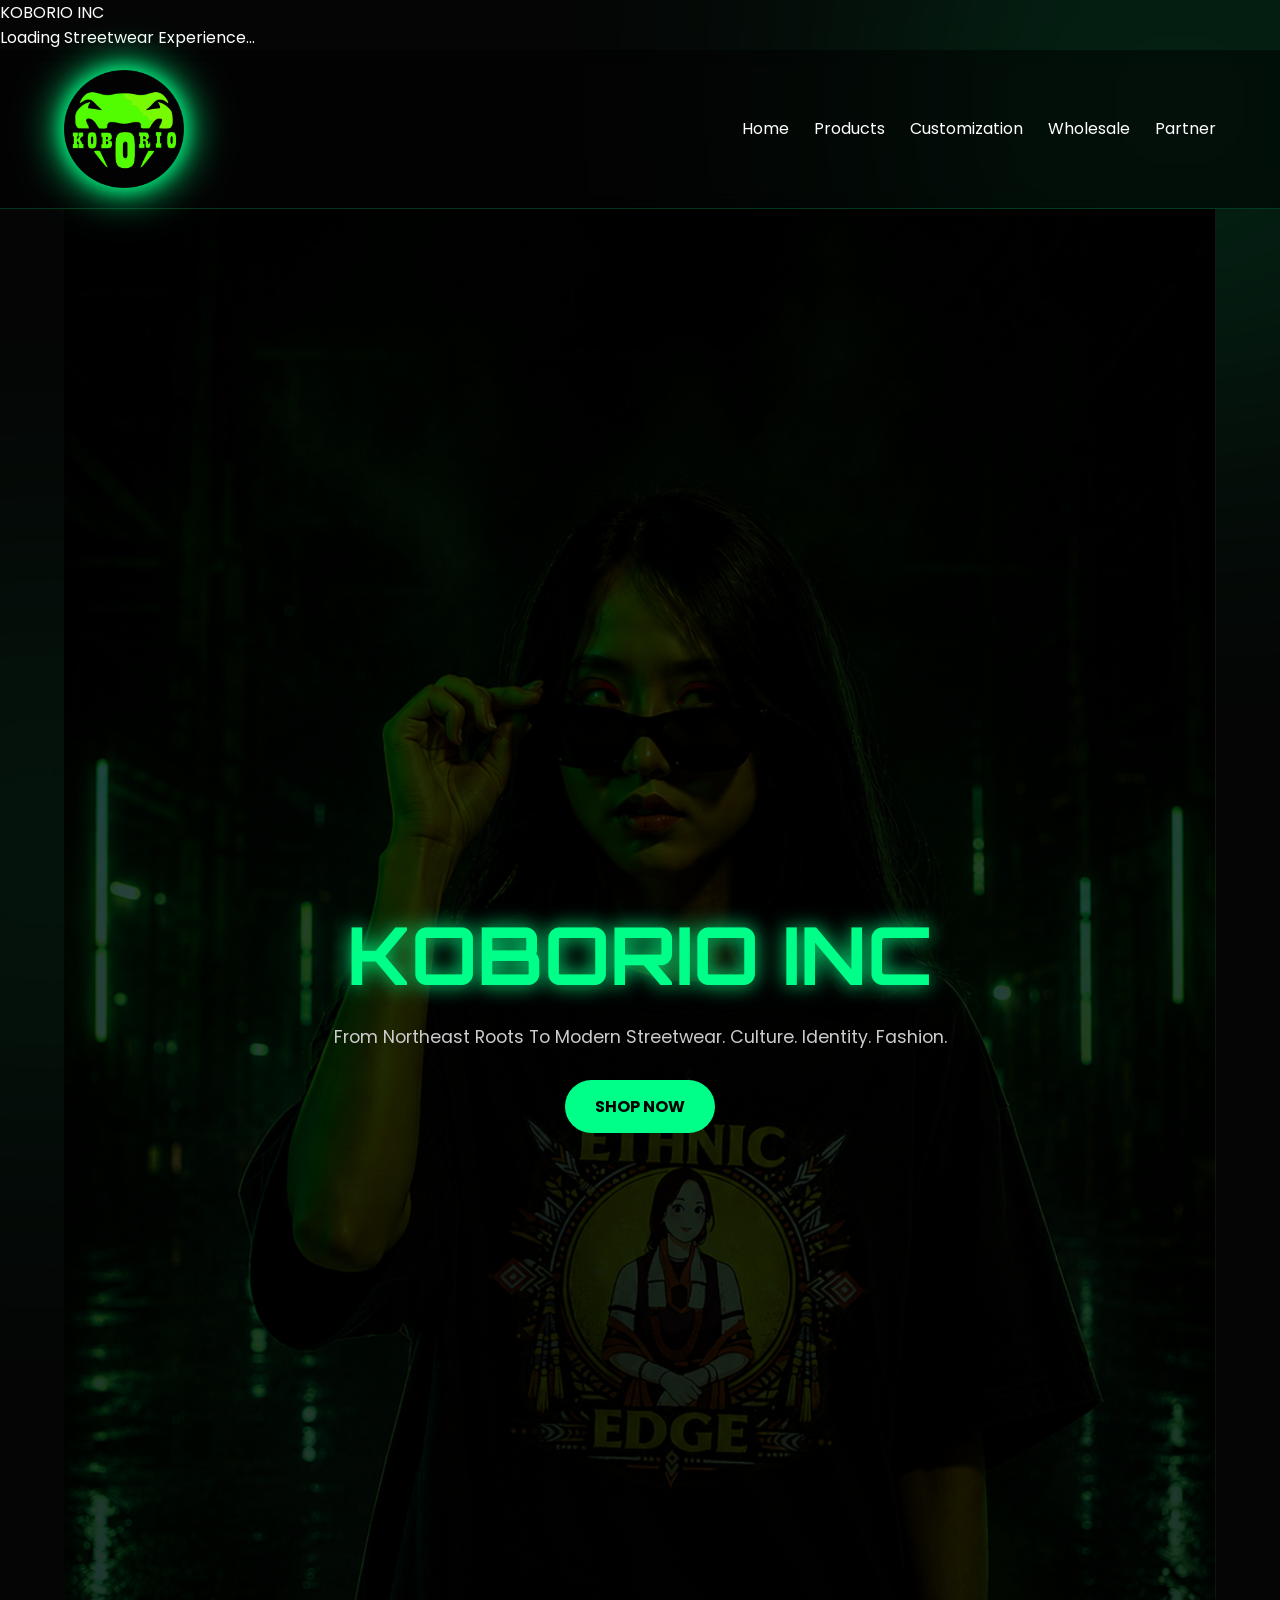
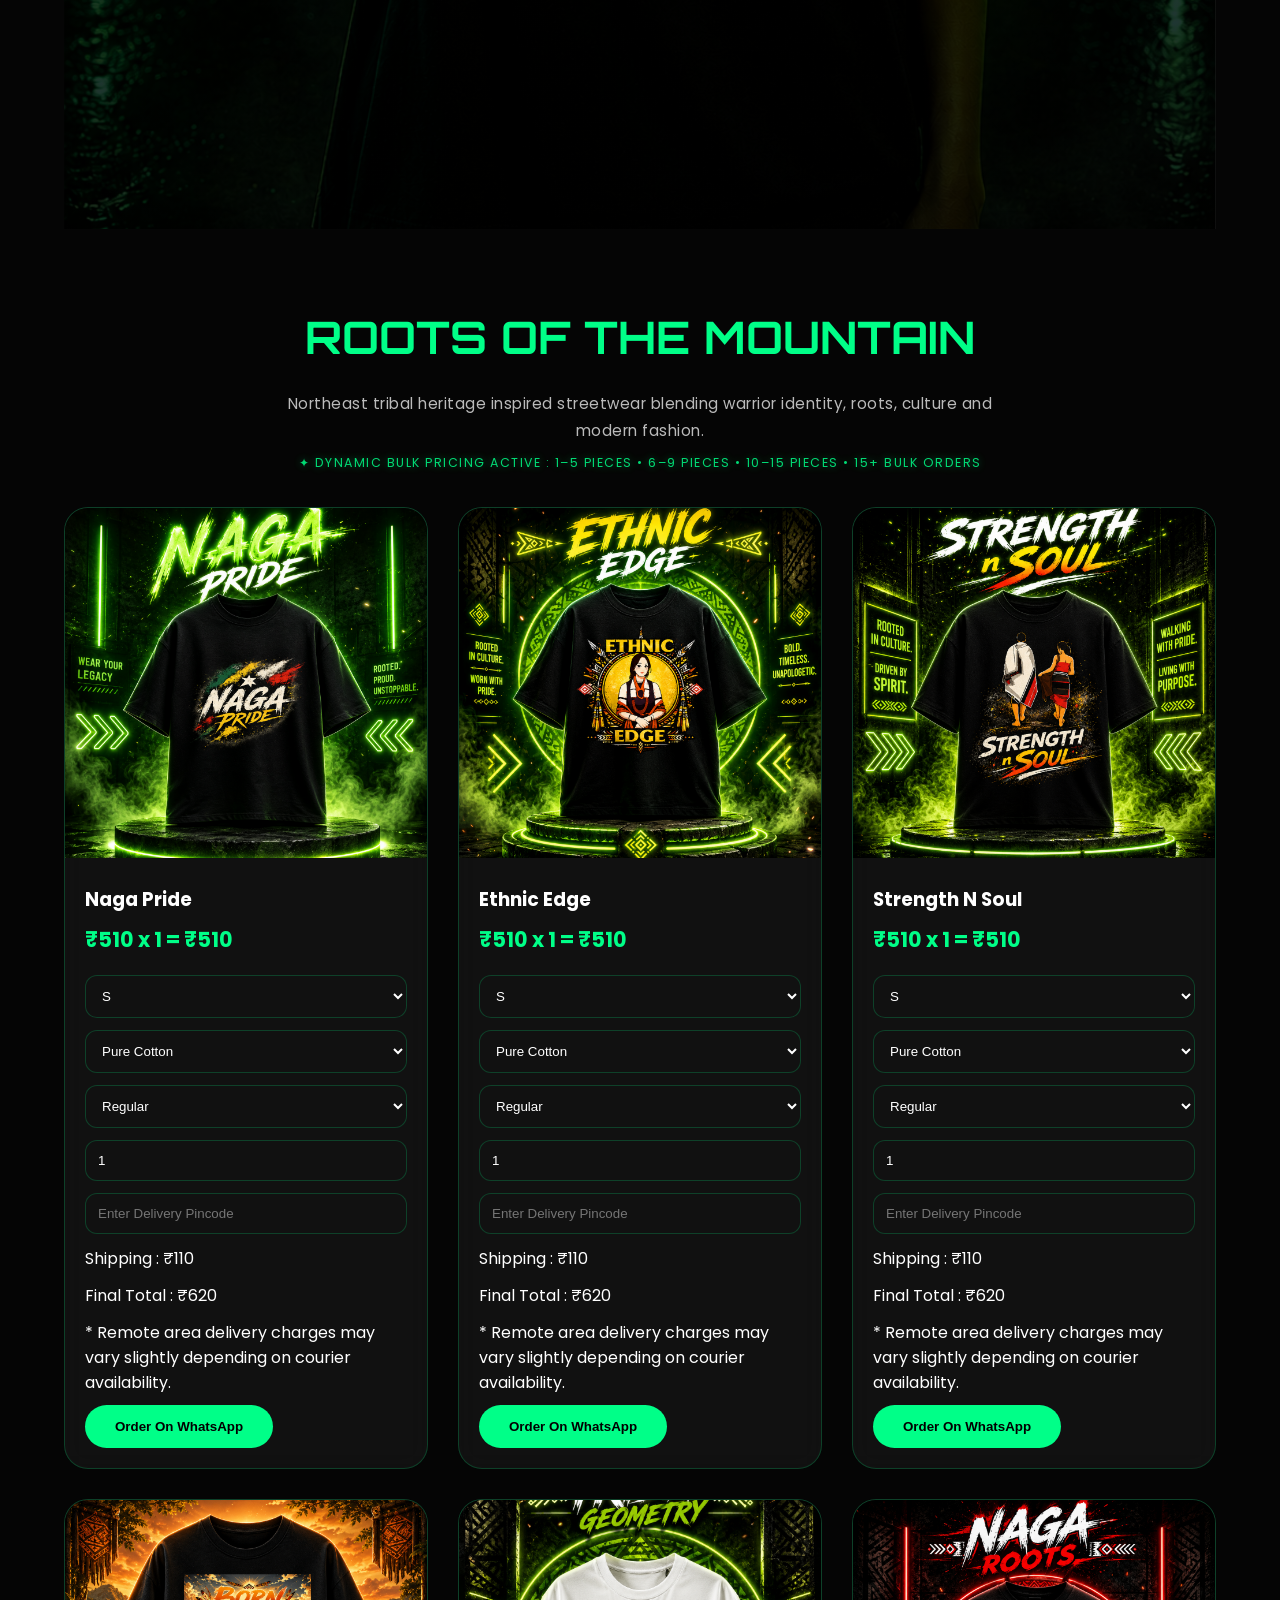
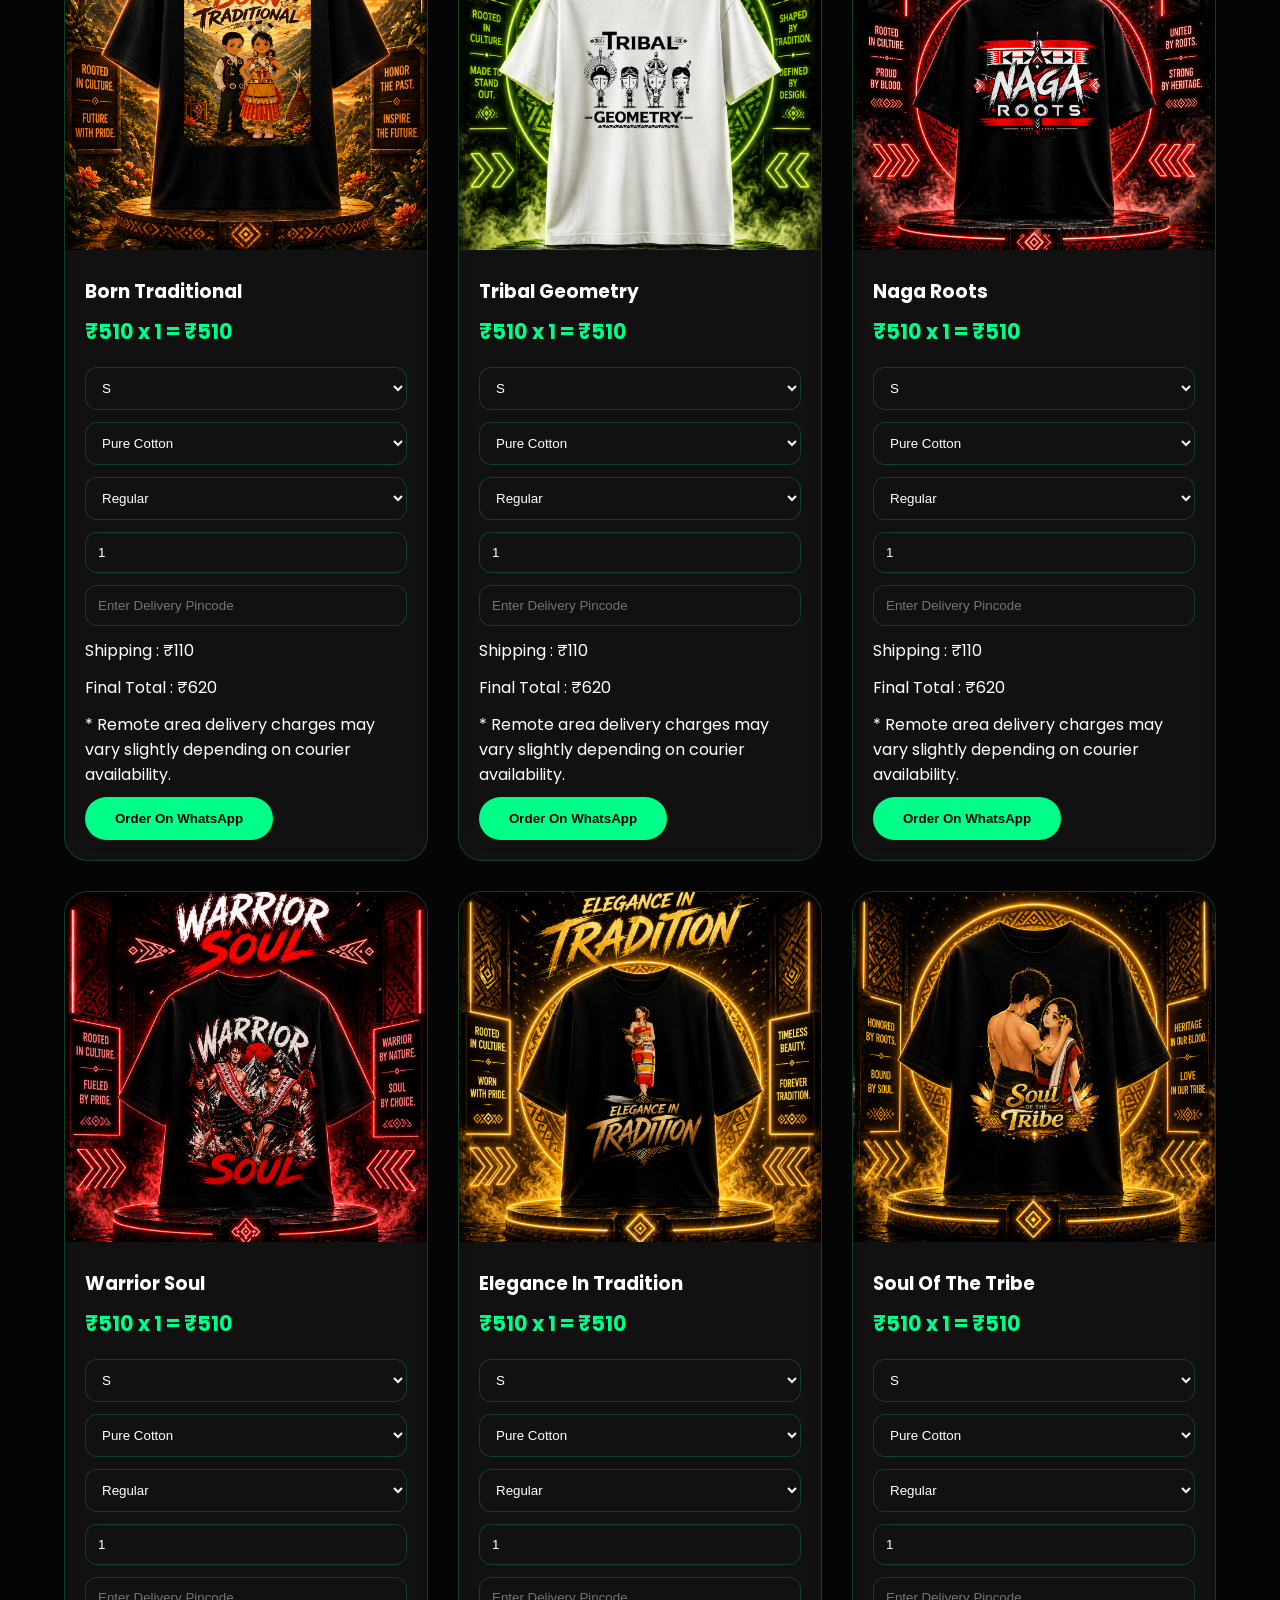
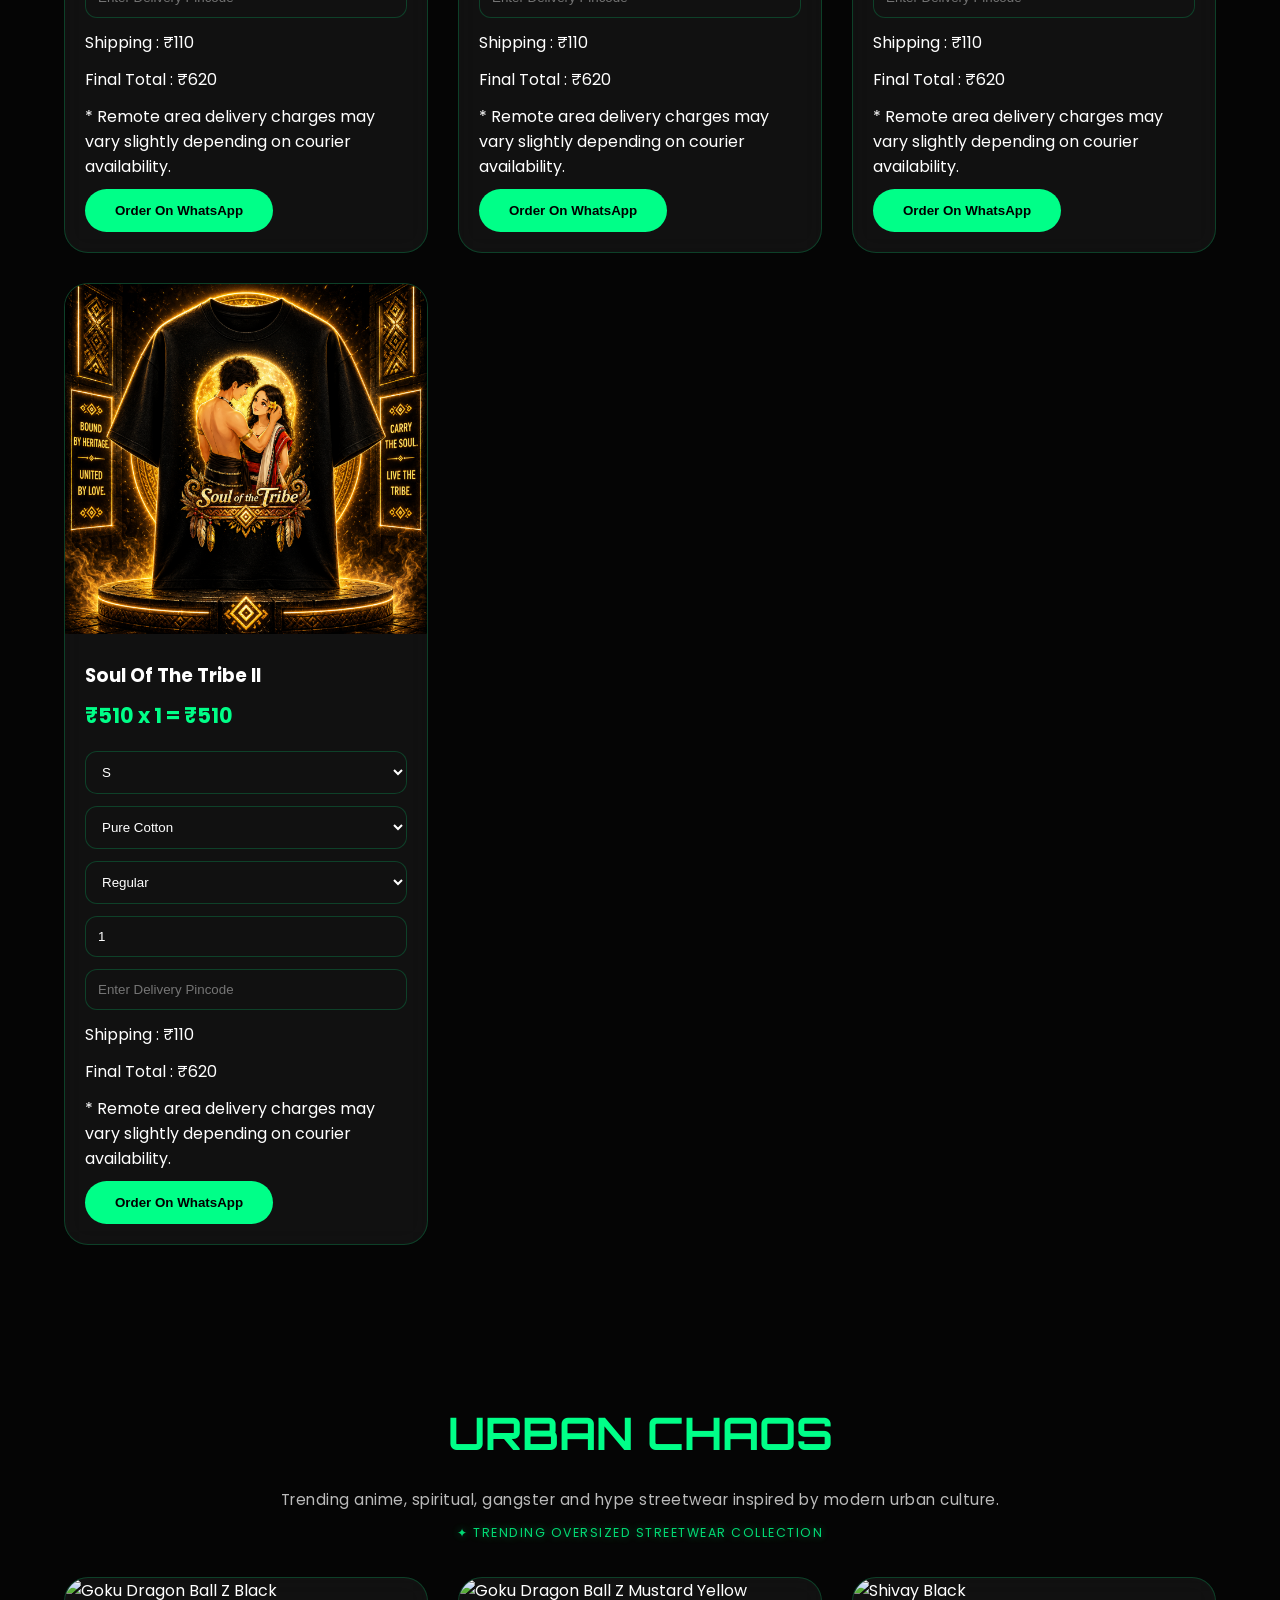
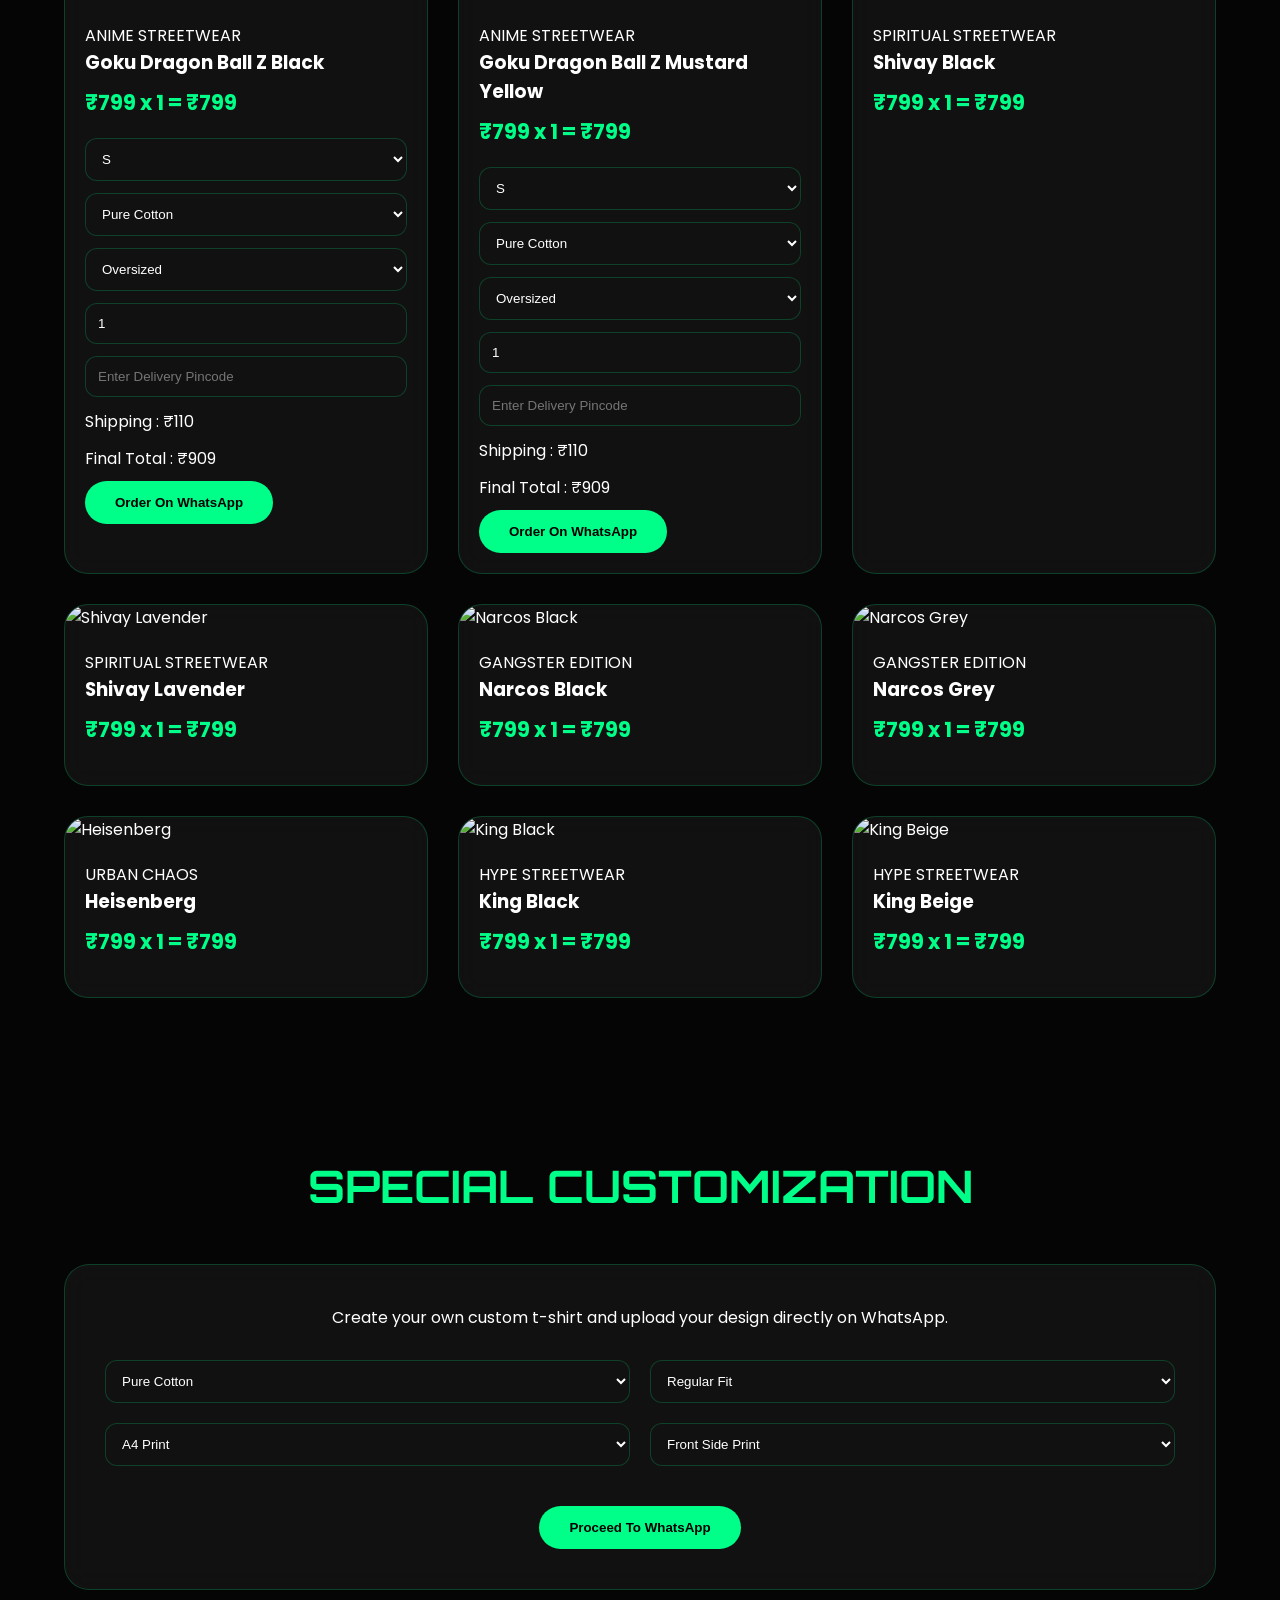
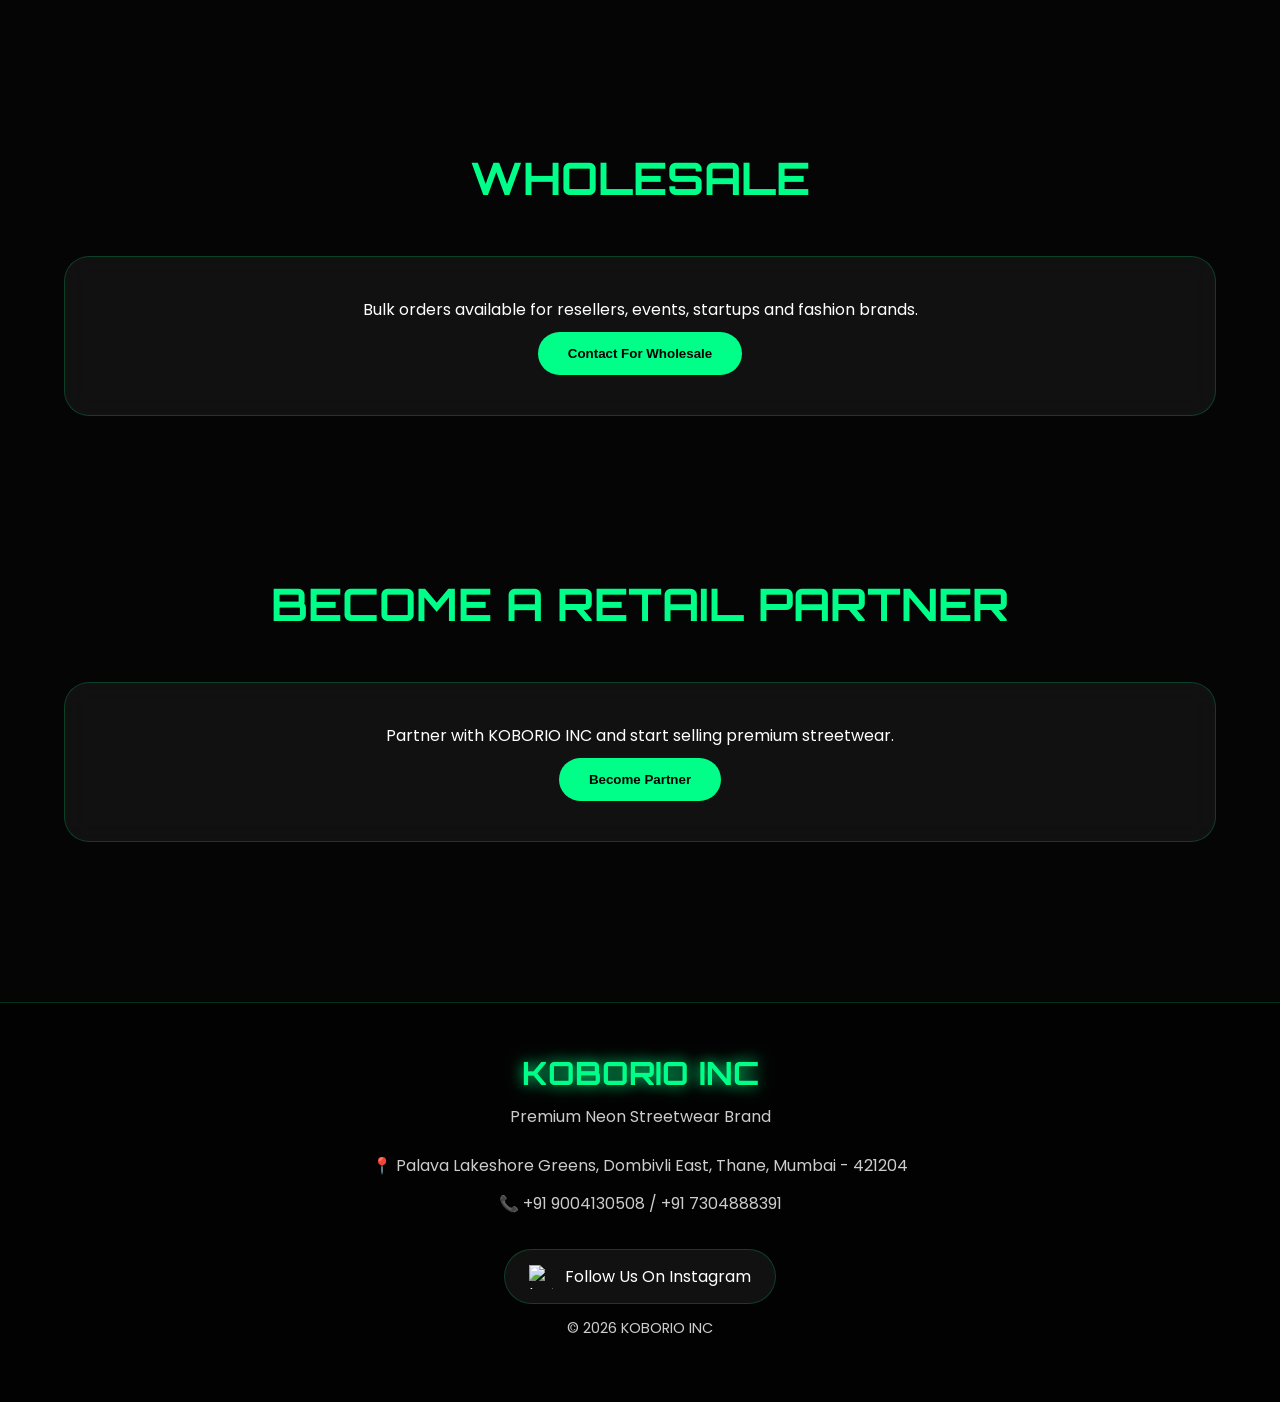
==== index.html @ 091e9246 "Update index.html" ====
<!DOCTYPE html>
<html lang="en">
<head>
  <meta charset="UTF-8">
  <meta name="viewport" content="width=device-width, initial-scale=1.0">
  <title>KOBORIO INC</title>

  <link rel="preconnect" href="https://fonts.googleapis.com">
  <link rel="preconnect" href="https://fonts.gstatic.com" crossorigin>

  <link href="https://fonts.googleapis.com/css2?family=Orbitron:wght@400;500;700;800&family=Poppins:wght@300;400;500;600;700&display=swap" rel="stylesheet">

  <link rel="stylesheet" href="style.css">
</head>
<body>
  <div id="loader">

  <div class="loader-content">

    <div class="loader-logo">
      KOBORIO INC
    </div>

    <div class="loader-line"></div>

    <p>Loading Streetwear Experience...</p>

  </div>

</div>

<header>
  <nav>
    <div class="logo">

  <img 
    src="logo/koborio-logo.png.png"
    alt="KOBORIO INC"
    class="logo-img"
  >

</div>

    <div class="nav-links">
      <a href="#home">Home</a>
      <a href="#products">Products</a>
      <a href="#customization">Customization</a>
      <a href="#wholesale">Wholesale</a>
      <a href="#partner">Partner</a>
    </div>
  </nav>
</header>

<section class="hero" id="home">

  <div class="hero-overlay"></div>

  <div class="hero-content">
    <h1>KOBORIO INC</h1>

    <p>
     From Northeast Roots To Modern Streetwear.
Culture. Identity. Fashion.
    </p>

    <a href="#products" class="btn">SHOP NOW</a>
  </div>

</section>

<section id="products">

  <h2 class="section-title">
    ROOTS OF THE MOUNTAIN
  </h2>

  <p class="collection-desc">
    Northeast tribal heritage inspired streetwear blending
    warrior identity, roots, culture and modern fashion.
  </p>

  <p class="pricing-note">
    ✦ Dynamic Bulk Pricing Active :
    1–5 Pieces • 6–9 Pieces • 10–15 Pieces • 15+ Bulk Orders
  </p>

  <div class="products-grid">

    <!-- PRODUCT TEMPLATE START -->

    <!-- PRODUCT 1 -->
    <div class="card">

      <img src="images/design1.jpg" alt="Naga Pride">

      <div class="card-content">

        <h3>Naga Pride</h3>

        <div class="price">₹510 x 1 = ₹510</div>

        <div class="selectors">

          <!-- SIZE -->
          <select>
            <option>S</option>
            <option>M</option>
            <option>L</option>
            <option>XL</option>
            <option>XXL</option>
          </select>

          <!-- FABRIC -->
          <select>
            <option>Pure Cotton</option>
            <option>French Terry</option>
            <option>Poly Cotton</option>
          </select>

          <!-- FIT TYPE -->
          <select class="fitType" onchange="updatePrice(this)">
            <option value="regular">Regular</option>
            <option value="oversized">Oversized</option>
          </select>

          <!-- QUANTITY -->
          <input
            type="number"
            value="1"
            min="1"
            class="qtyInput"
            onchange="updatePrice(this)"
          >

          <input
  type="text"
  placeholder="Enter Delivery Pincode"
  class="pincodeInput"
  onchange="updatePrice(this)"
>


<div class="shipping-price">
  Shipping : ₹110
</div>


<div class="final-total">
  Final Total : ₹620
</div>


<p class="shipping-note">
  * Remote area delivery charges may vary slightly depending on courier availability.
</p>

        </div>

        <button class="btn" onclick="orderNow(this,'Naga Pride')">
          Order On WhatsApp
        </button>

      </div>

    </div>



    <!-- PRODUCT 2 -->
    <div class="card">

      <img src="images/design2.jpg" alt="Ethnic Edge">

      <div class="card-content">

        <h3>Ethnic Edge</h3>

        <div class="price">₹510 x 1 = ₹510</div>

        <div class="selectors">

          <select>
            <option>S</option>
            <option>M</option>
            <option>L</option>
            <option>XL</option>
            <option>XXL</option>
          </select>

          <select>
            <option>Pure Cotton</option>
            <option>French Terry</option>
            <option>Poly Cotton</option>
          </select>

          <select class="fitType" onchange="updatePrice(this)">
            <option value="regular">Regular</option>
            <option value="oversized">Oversized</option>
          </select>

          <input
            type="number"
            value="1"
            min="1"
            class="qtyInput"
            onchange="updatePrice(this)"
          >

          <input
  type="text"
  placeholder="Enter Delivery Pincode"
  class="pincodeInput"
  onchange="updatePrice(this)"
>


<div class="shipping-price">
  Shipping : ₹110
</div>


<div class="final-total">
  Final Total : ₹620
</div>


<p class="shipping-note">
  * Remote area delivery charges may vary slightly depending on courier availability.
</p>

        </div>

        <button class="btn" onclick="orderNow(this,'Ethnic Edge')">
          Order On WhatsApp
        </button>

      </div>

    </div>



    <!-- PRODUCT 3 -->
    <div class="card">

      <img src="images/design3.jpg" alt="Strength N Soul">

      <div class="card-content">

        <h3>Strength N Soul</h3>

        <div class="price">₹510 x 1 = ₹510</div>

        <div class="selectors">

          <select>
            <option>S</option>
            <option>M</option>
            <option>L</option>
            <option>XL</option>
            <option>XXL</option>
          </select>

          <select>
            <option>Pure Cotton</option>
            <option>French Terry</option>
            <option>Poly Cotton</option>
          </select>

          <select class="fitType" onchange="updatePrice(this)">
            <option value="regular">Regular</option>
            <option value="oversized">Oversized</option>
          </select>

          <input
            type="number"
            value="1"
            min="1"
            class="qtyInput"
            onchange="updatePrice(this)"
          >
          
          <input
  type="text"
  placeholder="Enter Delivery Pincode"
  class="pincodeInput"
  onchange="updatePrice(this)"
>


<div class="shipping-price">
  Shipping : ₹110
</div>


<div class="final-total">
  Final Total : ₹620
</div>


<p class="shipping-note">
  * Remote area delivery charges may vary slightly depending on courier availability.
</p>

        </div>

        <button class="btn" onclick="orderNow(this,'Strength N Soul')">
          Order On WhatsApp
        </button>

      </div>

    </div>



    <!-- PRODUCT 4 -->
    <div class="card">

      <img src="images/design4.jpg" alt="Born Traditional">

      <div class="card-content">

        <h3>Born Traditional</h3>

        <div class="price">₹510 x 1 = ₹510</div>

        <div class="selectors">

          <select>
            <option>S</option>
            <option>M</option>
            <option>L</option>
            <option>XL</option>
            <option>XXL</option>
          </select>

          <select>
            <option>Pure Cotton</option>
            <option>French Terry</option>
            <option>Poly Cotton</option>
          </select>

          <select class="fitType" onchange="updatePrice(this)">
            <option value="regular">Regular</option>
            <option value="oversized">Oversized</option>
          </select>

          <input
            type="number"
            value="1"
            min="1"
            class="qtyInput"
            onchange="updatePrice(this)"
          >

          <input
  type="text"
  placeholder="Enter Delivery Pincode"
  class="pincodeInput"
  onchange="updatePrice(this)"
>


<div class="shipping-price">
  Shipping : ₹110
</div>


<div class="final-total">
  Final Total : ₹620
</div>


<p class="shipping-note">
  * Remote area delivery charges may vary slightly depending on courier availability.
</p>

        </div>

        <button class="btn" onclick="orderNow(this,'Born Traditional')">
          Order On WhatsApp
        </button>

      </div>

    </div>



    <!-- PRODUCT 5 -->
    <div class="card">

      <img src="images/design5.jpg" alt="Tribal Geometry">

      <div class="card-content">

        <h3>Tribal Geometry</h3>

        <div class="price">₹510 x 1 = ₹510</div>

        <div class="selectors">

          <select>
            <option>S</option>
            <option>M</option>
            <option>L</option>
            <option>XL</option>
            <option>XXL</option>
          </select>

          <select>
            <option>Pure Cotton</option>
            <option>French Terry</option>
            <option>Poly Cotton</option>
          </select>

          <select class="fitType" onchange="updatePrice(this)">
            <option value="regular">Regular</option>
            <option value="oversized">Oversized</option>
          </select>

          <input
            type="number"
            value="1"
            min="1"
            class="qtyInput"
            onchange="updatePrice(this)"
          >

          <input
  type="text"
  placeholder="Enter Delivery Pincode"
  class="pincodeInput"
  onchange="updatePrice(this)"
>


<div class="shipping-price">
  Shipping : ₹110
</div>


<div class="final-total">
  Final Total : ₹620
</div>


<p class="shipping-note">
  * Remote area delivery charges may vary slightly depending on courier availability.
</p>

        </div>

        <button class="btn" onclick="orderNow(this,'Tribal Geometry')">
          Order On WhatsApp
        </button>

      </div>

    </div>



    <!-- PRODUCT 6 -->
    <div class="card">

      <img src="images/design6.jpg" alt="Naga Roots">

      <div class="card-content">

        <h3>Naga Roots</h3>

        <div class="price">₹510 x 1 = ₹510</div>

        <div class="selectors">

          <select>
            <option>S</option>
            <option>M</option>
            <option>L</option>
            <option>XL</option>
            <option>XXL</option>
          </select>

          <select>
            <option>Pure Cotton</option>
            <option>French Terry</option>
            <option>Poly Cotton</option>
          </select>

          <select class="fitType" onchange="updatePrice(this)">
            <option value="regular">Regular</option>
            <option value="oversized">Oversized</option>
          </select>

          <input
            type="number"
            value="1"
            min="1"
            class="qtyInput"
            onchange="updatePrice(this)"
          >

          <input
  type="text"
  placeholder="Enter Delivery Pincode"
  class="pincodeInput"
  onchange="updatePrice(this)"
>


<div class="shipping-price">
  Shipping : ₹110
</div>


<div class="final-total">
  Final Total : ₹620
</div>


<p class="shipping-note">
  * Remote area delivery charges may vary slightly depending on courier availability.
</p>

        </div>

        <button class="btn" onclick="orderNow(this,'Naga Roots')">
          Order On WhatsApp
        </button>

      </div>

    </div>



    <!-- PRODUCT 7 -->
    <div class="card">

      <img src="images/design7.jpg" alt="Warrior Soul">

      <div class="card-content">

        <h3>Warrior Soul</h3>

        <div class="price">₹510 x 1 = ₹510</div>

        <div class="selectors">

          <select>
            <option>S</option>
            <option>M</option>
            <option>L</option>
            <option>XL</option>
            <option>XXL</option>
          </select>

          <select>
            <option>Pure Cotton</option>
            <option>French Terry</option>
            <option>Poly Cotton</option>
          </select>

          <select class="fitType" onchange="updatePrice(this)">
            <option value="regular">Regular</option>
            <option value="oversized">Oversized</option>
          </select>

          <input
            type="number"
            value="1"
            min="1"
            class="qtyInput"
            onchange="updatePrice(this)"
          >

          <input
  type="text"
  placeholder="Enter Delivery Pincode"
  class="pincodeInput"
  onchange="updatePrice(this)"
>


<div class="shipping-price">
  Shipping : ₹110
</div>


<div class="final-total">
  Final Total : ₹620
</div>


<p class="shipping-note">
  * Remote area delivery charges may vary slightly depending on courier availability.
</p>

        </div>

        <button class="btn" onclick="orderNow(this,'Warrior Soul')">
          Order On WhatsApp
        </button>

      </div>

    </div>



    <!-- PRODUCT 8 -->
    <div class="card">

      <img src="images/design8.jpg" alt="Elegance In Tradition">

      <div class="card-content">

        <h3>Elegance In Tradition</h3>

        <div class="price">₹510 x 1 = ₹510</div>

        <div class="selectors">

          <select>
            <option>S</option>
            <option>M</option>
            <option>L</option>
            <option>XL</option>
            <option>XXL</option>
          </select>

          <select>
            <option>Pure Cotton</option>
            <option>French Terry</option>
            <option>Poly Cotton</option>
          </select>

          <select class="fitType" onchange="updatePrice(this)">
            <option value="regular">Regular</option>
            <option value="oversized">Oversized</option>
          </select>

          <input
            type="number"
            value="1"
            min="1"
            class="qtyInput"
            onchange="updatePrice(this)"
          >

          <input
  type="text"
  placeholder="Enter Delivery Pincode"
  class="pincodeInput"
  onchange="updatePrice(this)"
>


<div class="shipping-price">
  Shipping : ₹110
</div>


<div class="final-total">
  Final Total : ₹620
</div>


<p class="shipping-note">
  * Remote area delivery charges may vary slightly depending on courier availability.
</p>

        </div>

        <button class="btn" onclick="orderNow(this,'Elegance In Tradition')">
          Order On WhatsApp
        </button>

      </div>

    </div>



    <!-- PRODUCT 9 -->
    <div class="card">

      <img src="images/design9.jpg" alt="Soul Of The Tribe">

      <div class="card-content">

        <h3>Soul Of The Tribe</h3>

        <div class="price">₹510 x 1 = ₹510</div>

        <div class="selectors">

          <select>
            <option>S</option>
            <option>M</option>
            <option>L</option>
            <option>XL</option>
            <option>XXL</option>
          </select>

          <select>
            <option>Pure Cotton</option>
            <option>French Terry</option>
            <option>Poly Cotton</option>
          </select>

          <select class="fitType" onchange="updatePrice(this)">
            <option value="regular">Regular</option>
            <option value="oversized">Oversized</option>
          </select>

          <input
            type="number"
            value="1"
            min="1"
            class="qtyInput"
            onchange="updatePrice(this)"
          >

          <input
  type="text"
  placeholder="Enter Delivery Pincode"
  class="pincodeInput"
  onchange="updatePrice(this)"
>


<div class="shipping-price">
  Shipping : ₹110
</div>


<div class="final-total">
  Final Total : ₹620
</div>


<p class="shipping-note">
  * Remote area delivery charges may vary slightly depending on courier availability.
</p>

        </div>

        <button class="btn" onclick="orderNow(this,'Soul Of The Tribe')">
          Order On WhatsApp
        </button>

      </div>

    </div>



    <!-- PRODUCT 10 -->
    <div class="card">

      <img src="images/design10.jpg" alt="Soul Of The Tribe II">

      <div class="card-content">

        <h3>Soul Of The Tribe II</h3>

        <div class="price">₹510 x 1 = ₹510</div>

        <div class="selectors">

          <select>
            <option>S</option>
            <option>M</option>
            <option>L</option>
            <option>XL</option>
            <option>XXL</option>
          </select>

          <select>
            <option>Pure Cotton</option>
            <option>French Terry</option>
            <option>Poly Cotton</option>
          </select>

          <select class="fitType" onchange="updatePrice(this)">
            <option value="regular">Regular</option>
            <option value="oversized">Oversized</option>
          </select>

          <input
            type="number"
            value="1"
            min="1"
            class="qtyInput"
            onchange="updatePrice(this)"
          >

          <input
  type="text"
  placeholder="Enter Delivery Pincode"
  class="pincodeInput"
  onchange="updatePrice(this)"
>


<div class="shipping-price">
  Shipping : ₹110
</div>


<div class="final-total">
  Final Total : ₹620
</div>


<p class="shipping-note">
  * Remote area delivery charges may vary slightly depending on courier availability.
</p>

        </div>

        <button class="btn" onclick="orderNow(this,'Soul Of The Tribe II')">
          Order On WhatsApp
        </button>

      </div>

    </div>

  </div>

</section>

  <section id="urban-chaos">

  <h2 class="section-title chaos-title">
    URBAN CHAOS
  </h2>

  <p class="collection-desc">
    Trending anime, spiritual, gangster and hype streetwear
    inspired by modern urban culture.
  </p>

  <p class="pricing-note">
    ✦ Trending Oversized Streetwear Collection
  </p>

  <div class="products-grid">



    <!-- 1 -->
    <div class="card chaos-card">
      <img src="images/urban1.jpg" alt="Goku Dragon Ball Z Black">

      <div class="card-content">

        <span class="chaos-tag">ANIME STREETWEAR</span>

        <h3>Goku Dragon Ball Z Black</h3>

        <div class="price">₹799 x 1 = ₹799</div>

        <div class="selectors">

          <select>
            <option>S</option>
            <option>M</option>
            <option>L</option>
            <option>XL</option>
            <option>XXL</option>
          </select>

          <select>
            <option>Pure Cotton</option>
            <option>French Terry</option>
          </select>

          <select class="fitType" onchange="updatePrice(this)">
            <option value="oversized">Oversized</option>
            <option value="regular">Regular</option>
          </select>

          <input type="number" value="1" min="1"
          class="qtyInput" onchange="updatePrice(this)">

          <input type="text"
          placeholder="Enter Delivery Pincode"
          class="pincodeInput"
          onchange="updatePrice(this)">

          <div class="shipping-price">
            Shipping : ₹110
          </div>

          <div class="final-total">
            Final Total : ₹909
          </div>

        </div>

        <button class="btn chaos-btn"
        onclick="orderNow(this,'Goku Dragon Ball Z Black')">
          Order On WhatsApp
        </button>

      </div>
    </div>




    <!-- 2 -->
    <div class="card chaos-card">
      <img src="images/urban2.jpg"
      alt="Goku Dragon Ball Z Mustard Yellow">

      <div class="card-content">

        <span class="chaos-tag">ANIME STREETWEAR</span>

        <h3>Goku Dragon Ball Z Mustard Yellow</h3>

        <div class="price">₹799 x 1 = ₹799</div>

        <div class="selectors">

          <select>
            <option>S</option>
            <option>M</option>
            <option>L</option>
            <option>XL</option>
            <option>XXL</option>
          </select>

          <select>
            <option>Pure Cotton</option>
            <option>French Terry</option>
          </select>

          <select class="fitType" onchange="updatePrice(this)">
            <option value="oversized">Oversized</option>
            <option value="regular">Regular</option>
          </select>

          <input type="number" value="1" min="1"
          class="qtyInput" onchange="updatePrice(this)">

          <input type="text"
          placeholder="Enter Delivery Pincode"
          class="pincodeInput"
          onchange="updatePrice(this)">

          <div class="shipping-price">
            Shipping : ₹110
          </div>

          <div class="final-total">
            Final Total : ₹909
          </div>

        </div>

        <button class="btn chaos-btn"
        onclick="orderNow(this,'Goku Dragon Ball Z Mustard Yellow')">
          Order On WhatsApp
        </button>

      </div>
    </div>




    <!-- 3 -->
    <div class="card chaos-card">
      <img src="images/urban3.jpg" alt="Shivay Black">

      <div class="card-content">

        <span class="chaos-tag">SPIRITUAL STREETWEAR</span>

        <h3>Shivay Black</h3>

        <div class="price">₹799 x 1 = ₹799</div>

      </div>
    </div>




    <!-- 4 -->
    <div class="card chaos-card">
      <img src="images/urban4.jpg" alt="Shivay Lavender">

      <div class="card-content">

        <span class="chaos-tag">SPIRITUAL STREETWEAR</span>

        <h3>Shivay Lavender</h3>

        <div class="price">₹799 x 1 = ₹799</div>

      </div>
    </div>




    <!-- 5 -->
    <div class="card chaos-card">
      <img src="images/urban5.jpg" alt="Narcos Black">

      <div class="card-content">

        <span class="chaos-tag">GANGSTER EDITION</span>

        <h3>Narcos Black</h3>

        <div class="price">₹799 x 1 = ₹799</div>

      </div>
    </div>




    <!-- 6 -->
    <div class="card chaos-card">
      <img src="images/urban6.jpg" alt="Narcos Grey">

      <div class="card-content">

        <span class="chaos-tag">GANGSTER EDITION</span>

        <h3>Narcos Grey</h3>

        <div class="price">₹799 x 1 = ₹799</div>

      </div>
    </div>




    <!-- 7 -->
    <div class="card chaos-card">
      <img src="images/urban7.jpg" alt="Heisenberg">

      <div class="card-content">

        <span class="chaos-tag">URBAN CHAOS</span>

        <h3>Heisenberg</h3>

        <div class="price">₹799 x 1 = ₹799</div>

      </div>
    </div>




    <!-- 8 -->
    <div class="card chaos-card">
      <img src="images/urban8.jpg" alt="King Black">

      <div class="card-content">

        <span class="chaos-tag">HYPE STREETWEAR</span>

        <h3>King Black</h3>

        <div class="price">₹799 x 1 = ₹799</div>

      </div>
    </div>




    <!-- 9 -->
    <div class="card chaos-card">
      <img src="images/urban9.jpg" alt="King Beige">

      <div class="card-content">

        <span class="chaos-tag">HYPE STREETWEAR</span>

        <h3>King Beige</h3>

        <div class="price">₹799 x 1 = ₹799</div>

      </div>
    </div>



  </div>

</section>

<section id="customization">

  <h2 class="section-title">SPECIAL CUSTOMIZATION</h2>

  <div class="glass-box">

    <p>
      Create your own custom t-shirt and upload your design directly on WhatsApp.
    </p>

    <div class="custom-grid">

      <select id="fabric">
        <option>Pure Cotton</option>
        <option>French Terry</option>
        <option>Poly Cotton</option>
      </select>

      <select id="fitType">
        <option>Regular Fit</option>
        <option>Oversized</option>
        <option>Drop Shoulder</option>
      </select>

      <select id="printType">
        <option>A4 Print</option>
        <option>Small Logo</option>
        <option>Front & Back</option>
      </select>

      <select id="colorType">
        <option>Front Side Print</option>
         <option>Back Side Print</option>
        <option>Front + Back Print</option>
      </select>

    </div>

    <button class="btn custom-btn" onclick="customOrder()">
      Proceed To WhatsApp
    </button>

  </div>

</section>


<section id="wholesale">

  <h2 class="section-title">WHOLESALE</h2>

  <div class="glass-box">

    <p>
      Bulk orders available for resellers, events, startups and fashion brands.
    </p>

    <button class="btn" onclick="wholesaleInquiry()">
      Contact For Wholesale
    </button>

  </div>

</section>


<section id="partner">

  <h2 class="section-title">BECOME A RETAIL PARTNER</h2>

  <div class="glass-box">

    <p>
      Partner with KOBORIO INC and start selling premium streetwear.
    </p>

    <button class="btn" onclick="partnerInquiry()">
      Become Partner
    </button>

  </div>

</section>

<footer class="footer">

  <div class="footer-content">

    <h2>KOBORIO INC</h2>

    <p>
      Premium Neon Streetwear Brand
    </p>

    <div class="footer-details">

      <p>
        📍 Palava Lakeshore Greens, Dombivli East,
        Thane, Mumbai - 421204
      </p>

      <p>
        📞 +91 9004130508 / +91 7304888391
      </p>

    </div>


    <div class="social-links">

      <a
        href="https://www.instagram.com/koborioinc/"
        target="_blank"
        class="instagram-btn"
      >

        <img
          src="https://cdn-icons-png.flaticon.com/512/2111/2111463.png"
          alt="Instagram"
        >

        Follow Us On Instagram

      </a>

    </div>

    <p class="copyright">
      © 2026 KOBORIO INC
    </p>

  </div>

</footer>

<script src="script.js"></script>

</body>
</html>
---- style.css ----
*{
  margin:0;
  padding:0;
  box-sizing:border-box;
}

body{
  background:#050505;
  color:white;
  font-family:'Poppins',sans-serif;
  overflow-x:hidden;
}

body::before{
  content:'';
  position:fixed;
  width:500px;
  height:500px;
  background:#00ff88;
  filter:blur(180px);
  top:-150px;
  right:-150px;
  opacity:0.2;
  z-index:-1;
}

body::after{
  content:'';
  position:fixed;
  width:400px;
  height:400px;
  background:#00ff88;
  filter:blur(180px);
  bottom:-150px;
  left:-150px;
  opacity:0.15;
  z-index:-1;
}

header{
  position:sticky;
  top:0;
  backdrop-filter:blur(10px);
  background:rgba(0,0,0,0.5);
  border-bottom:1px solid rgba(0,255,136,0.2);
  z-index:1000;
}

nav{
  width:90%;
  margin:auto;
  display:flex;
  justify-content:space-between;
  align-items:center;
  padding:20px 0;
}

.logo{
  display:flex;
  align-items:center;
}

.logo-img{
  width:120px;
  object-fit:contain;
  filter:
    drop-shadow(0 0 10px #00ff88)
    drop-shadow(0 0 20px #00ff88);
}

.nav-links{
  display:flex;
  gap:25px;
}

.nav-links a{
  color:white;
  text-decoration:none;
  transition:0.3s;
}

.nav-links a:hover{
  color:#00ff88;
}

.hero{
  height:180vh;
  display:flex;
  justify-content:center;
  align-items:center;
  text-align:center;
  position:relative;
  overflow:hidden;

  background:
    linear-gradient(
      rgba(0,0,0,0.7),
      rgba(0,0,0,0.8)
    ),
    url('assets/hero-banner.jpg');

  background-size:cover;
  background-position:center;
  background-repeat:no-repeat;
}

.hero-content h1{
  font-size:5rem;
  color:#00ff88;
  font-family:'Orbitron',sans-serif;
  text-shadow:0 0 20px #00ff88;
}

.hero-content p{
  margin:20px 0;
  color:#cccccc;
  font-size:1.1rem;
}

.btn{
  background:#00ff88;
  color:black;
  border:none;
  padding:14px 30px;
  border-radius:40px;
  font-weight:700;
  cursor:pointer;
  transition:0.3s;
  text-decoration:none;
  display:inline-block;
  margin-top:10px;
}

.btn:hover{
  transform:translateY(-3px);
  box-shadow:0 0 25px rgba(0,255,136,0.7);
}

section{
  width:90%;
  margin:auto;
  padding:80px 0;
}

.section-title{
  text-align:center;
  color:#00ff88;
  font-size:2.8rem;
  margin-bottom:50px;
  font-family:'Orbitron',sans-serif;
}

.collection-desc{
  text-align:center;
  color:#bbbbbb;
  max-width:760px;
  margin:auto;
  margin-top:-25px;
  margin-bottom:40px;
  line-height:1.8;
  font-size:0.95rem;
  letter-spacing:0.5px;
}

.pricing-note{
  text-align:center;
  color:#00ff88;
  font-size:0.78rem;
  letter-spacing:1.5px;
  margin-top:-30px;
  margin-bottom:35px;
  opacity:0.85;
  text-transform:uppercase;

  text-shadow:0 0 8px rgba(0,255,136,0.5);
}

.products-grid{
  display:grid;
  grid-template-columns:repeat(auto-fit,minmax(280px,1fr));
  gap:30px;
}

.card{
  background:rgba(255,255,255,0.05);
  border:1px solid rgba(0,255,136,0.2);
  backdrop-filter:blur(12px);
  border-radius:24px;
  overflow:hidden;
  transition:0.4s;
}

.card:hover{
  transform:translateY(-10px) scale(1.02);
  box-shadow:0 0 25px rgba(0,255,136,0.3);
}

.card img{
  width:100%;
  height:350px;
  object-fit:cover;
}

.card-content{
  padding:20px;
}

.card-content h3{
  margin-bottom:10px;
}

.price{
  color:#00ff88;
  font-size:1.3rem;
  margin-bottom:20px;
  font-weight:700;
}

.selectors{
  display:flex;
  flex-direction:column;
  gap:12px;
}

select,
input{
  background:#111111;
  color:white;
  border:1px solid rgba(0,255,136,0.2);
  padding:12px;
  border-radius:12px;
}

.glass-box{
  background:rgba(255,255,255,0.05);
  border:1px solid rgba(0,255,136,0.2);
  border-radius:25px;
  padding:40px;
  text-align:center;
  backdrop-filter:blur(14px);
}

.custom-grid{
  display:grid;
  grid-template-columns:1fr 1fr;
  gap:20px;
  margin:30px 0;
}

.footer{
  margin-top:80px;
  padding:50px 20px;
  background:rgba(0,0,0,0.6);
  border-top:1px solid rgba(0,255,136,0.2);
  text-align:center;
}

.footer-content h2{
  color:#00ff88;
  font-size:2rem;
  margin-bottom:10px;
  font-family:'Orbitron',sans-serif;
  text-shadow:0 0 15px #00ff88;
}

.footer-content p{
  color:#cccccc;
  margin:10px 0;
  line-height:1.8;
}

.footer-details{
  margin-top:20px;
}

.social-links{
  margin-top:30px;
}

.instagram-btn{
  display:inline-flex;
  align-items:center;
  gap:12px;
  background:#111111;
  padding:14px 24px;
  border-radius:50px;
  text-decoration:none;
  color:white;
  border:1px solid rgba(0,255,136,0.2);
  transition:0.3s;
}

.instagram-btn:hover{
  transform:translateY(-3px);
  box-shadow:0 0 20px rgba(0,255,136,0.4);
  border-color:#00ff88;
}

.instagram-btn img{
  width:24px;
  height:24px;
}

.copyright{
  margin-top:30px;
  color:#777777;
  font-size:0.9rem;
}

@media(max-width:768px){

  .hero-content h1{
    font-size:3rem;
  }

  nav{
    flex-direction:column;
    gap:15px;
  }

  .nav-links{
    flex-wrap:wrap;
    justify-content:center;
  }

  .custom-grid{
    grid-template-columns:1fr;
  }

  /* LOADER */

#loader{
  position:fixed;
  width:100%;
  height:100vh;
  background:#050505;
  z-index:999999;

  display:flex;
  justify-content:center;
  align-items:center;

  transition:0.8s ease;
}

.loader-content{
  text-align:center;
}

.loader-logo{
  font-size:3rem;
  color:#00ff88;
  font-family:'Orbitron',sans-serif;
  font-weight:800;
  letter-spacing:4px;

  text-shadow:
    0 0 10px #00ff88,
    0 0 20px #00ff88,
    0 0 40px #00ff88;

  animation:pulse 1.5s infinite;
}

.loader-line{
  width:220px;
  height:4px;
  background:rgba(255,255,255,0.1);

  margin:25px auto;

  border-radius:10px;
  overflow:hidden;

  position:relative;
}

.loader-line::before{
  content:'';
  position:absolute;
  height:100%;
  width:40%;
  background:#00ff88;

  box-shadow:0 0 15px #00ff88;

  animation:loading 1.4s infinite;
}

.loader-content p{
  color:#bbbbbb;
  margin-top:15px;
  letter-spacing:2px;
}

@keyframes loading{

  0%{
    left:-40%;
  }

  100%{
    left:100%;
  }

}

@keyframes pulse{

  0%{
    opacity:0.6;
  }

  50%{
    opacity:1;
  }

  100%{
    opacity:0.6;
  }

}

.shipping-price,
.final-total{

  color:#00ff88;

  font-size:0.95rem;

  margin-top:8px;

  font-weight:600;

  letter-spacing:1px;
}


.final-total{

  font-size:1rem;

  text-shadow:0 0 8px rgba(0,255,136,0.5);
}


.pincodeInput{

  width:100%;

  padding:12px;

  margin-top:12px;

  border:none;

  outline:none;

  border-radius:10px;

  background:#111111;

  color:white;

  border:1px solid rgba(0,255,136,0.2);
}


.shipping-note{

  font-size:0.72rem;

  opacity:0.7;

  color:#bbbbbb;

  margin-top:10px;

  line-height:1.5;
}
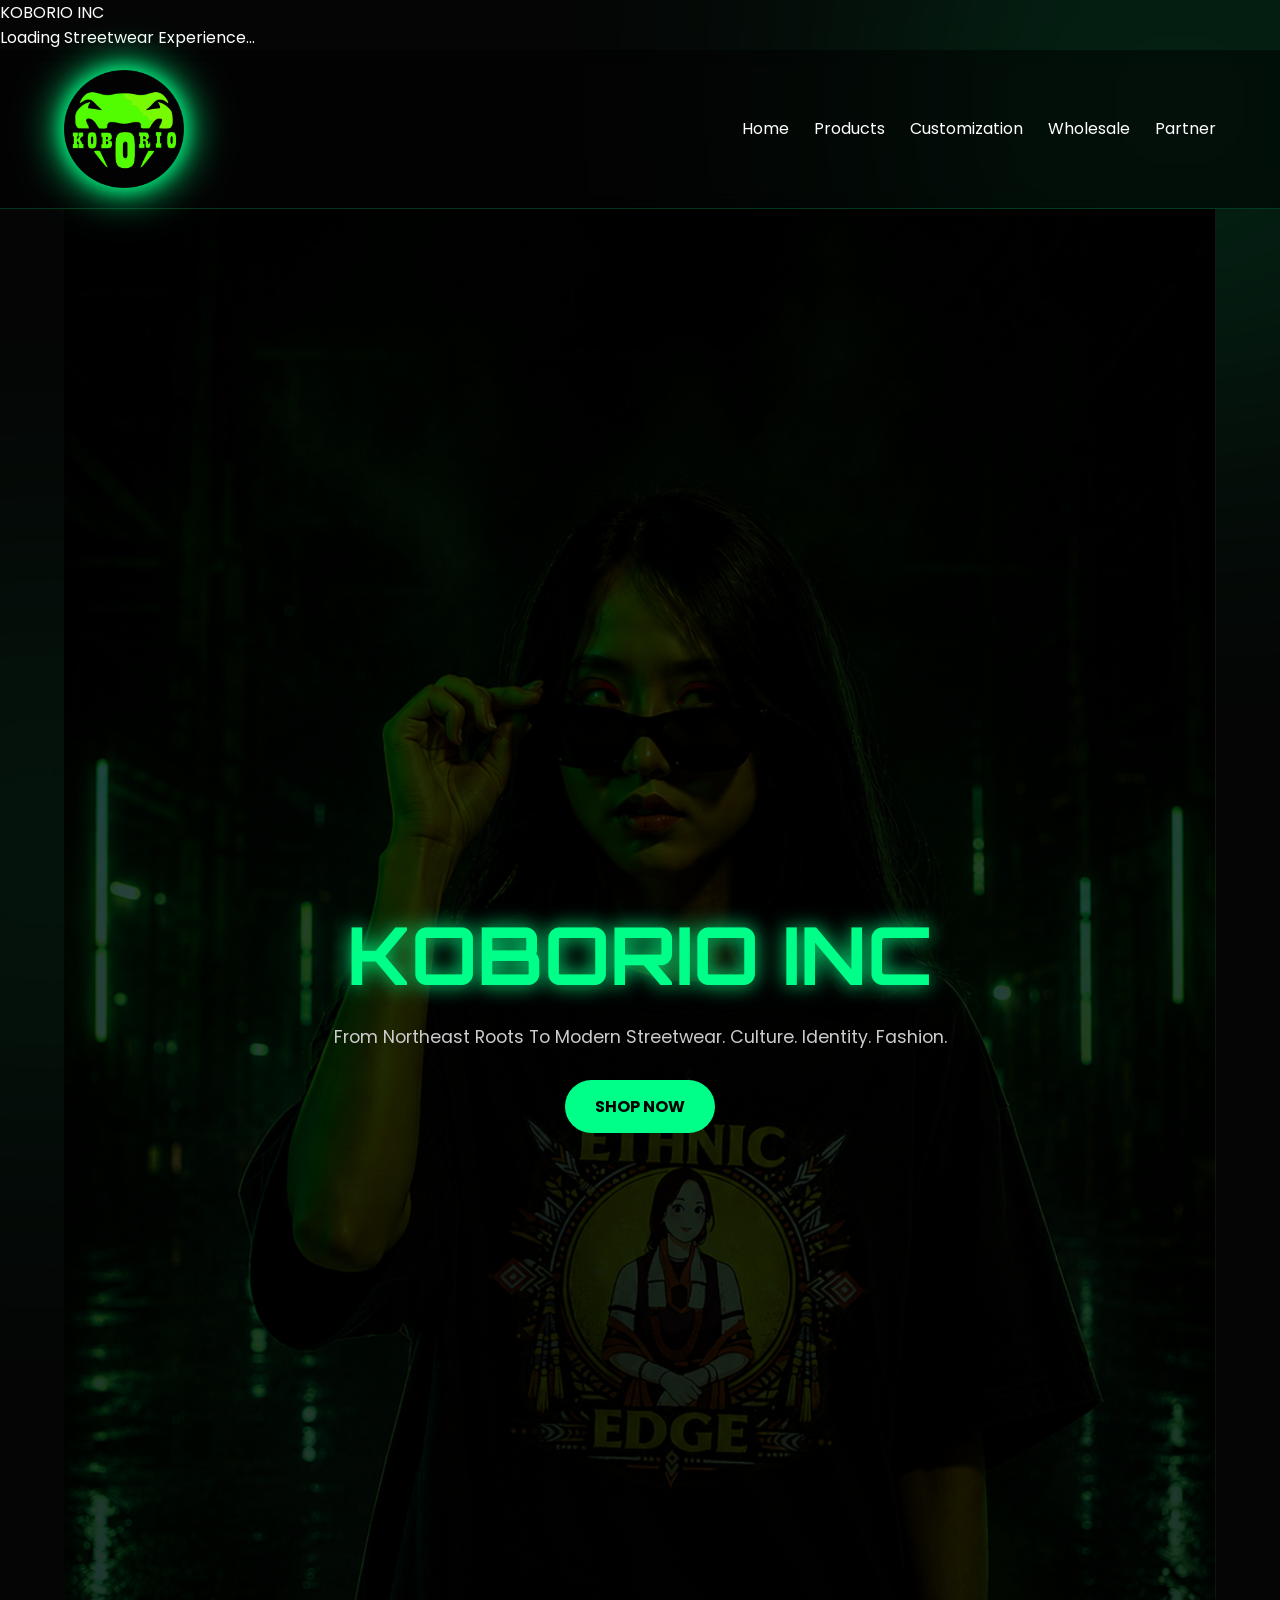
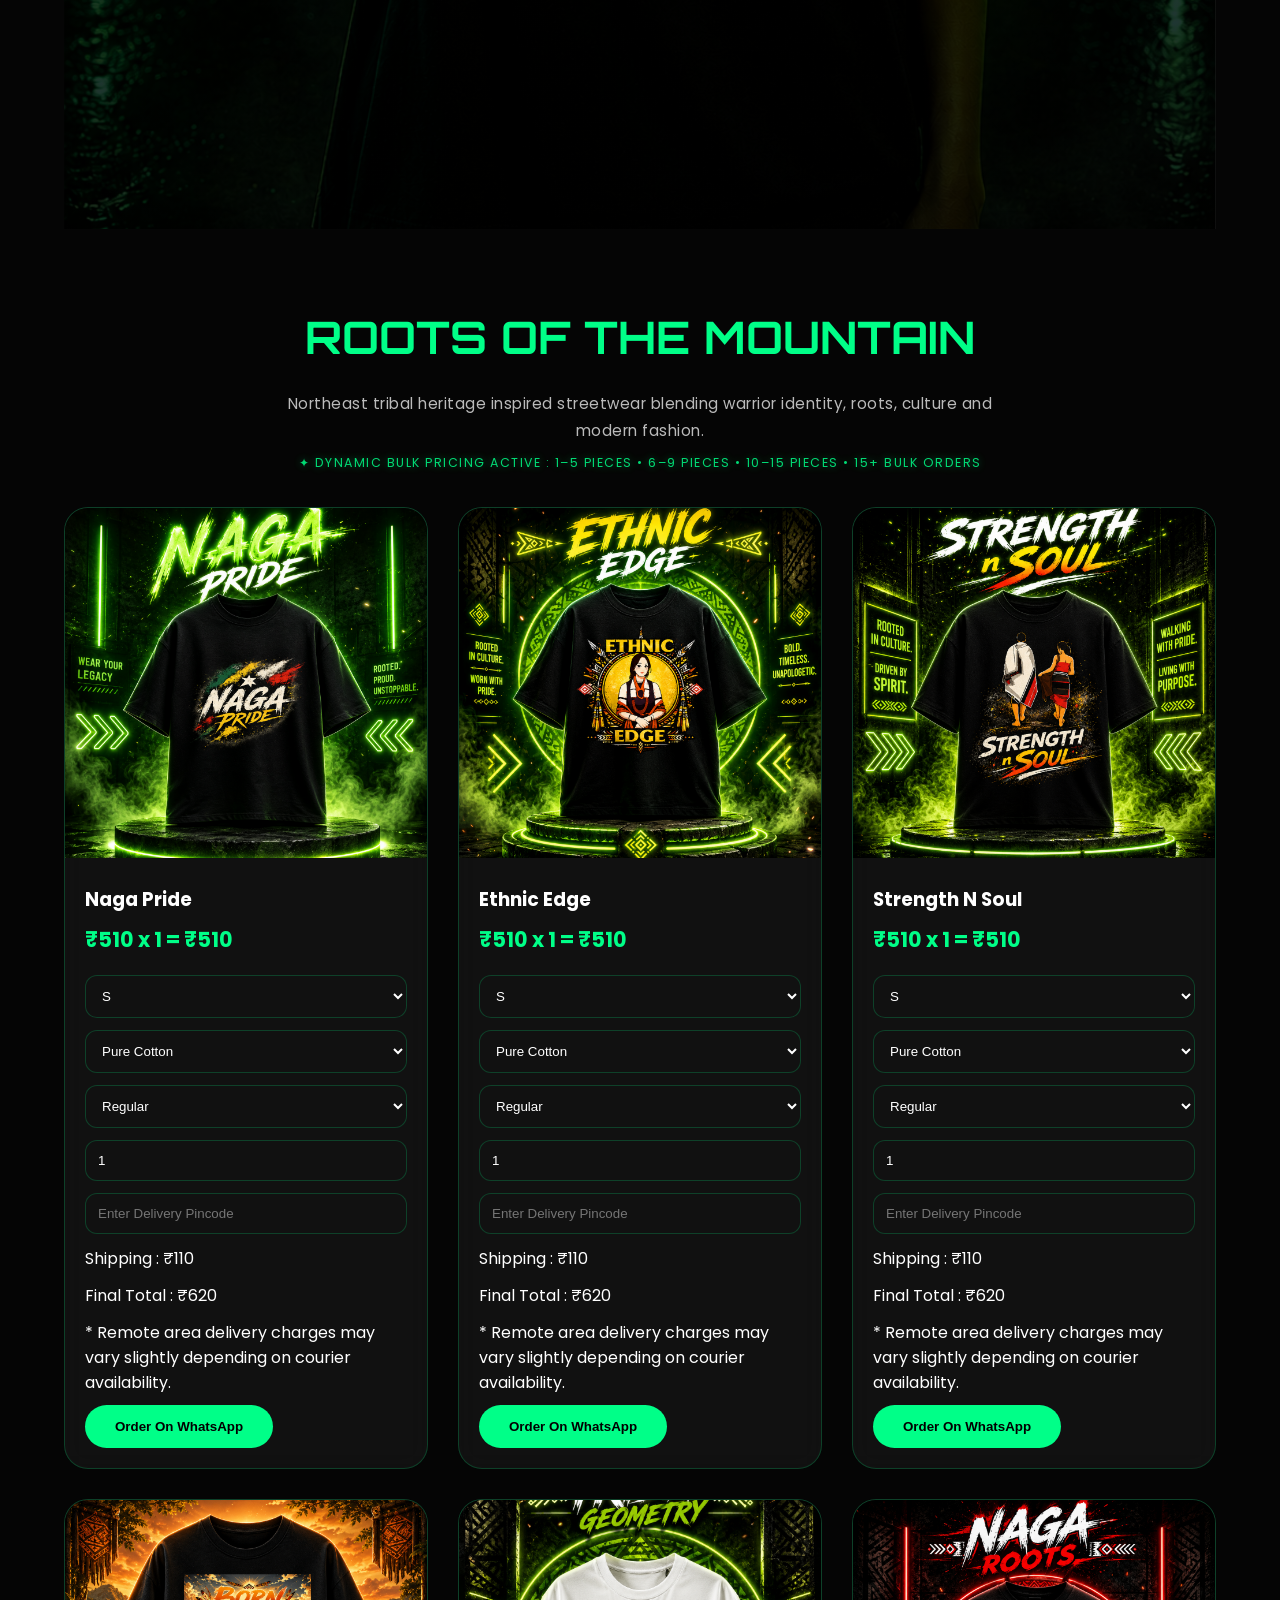
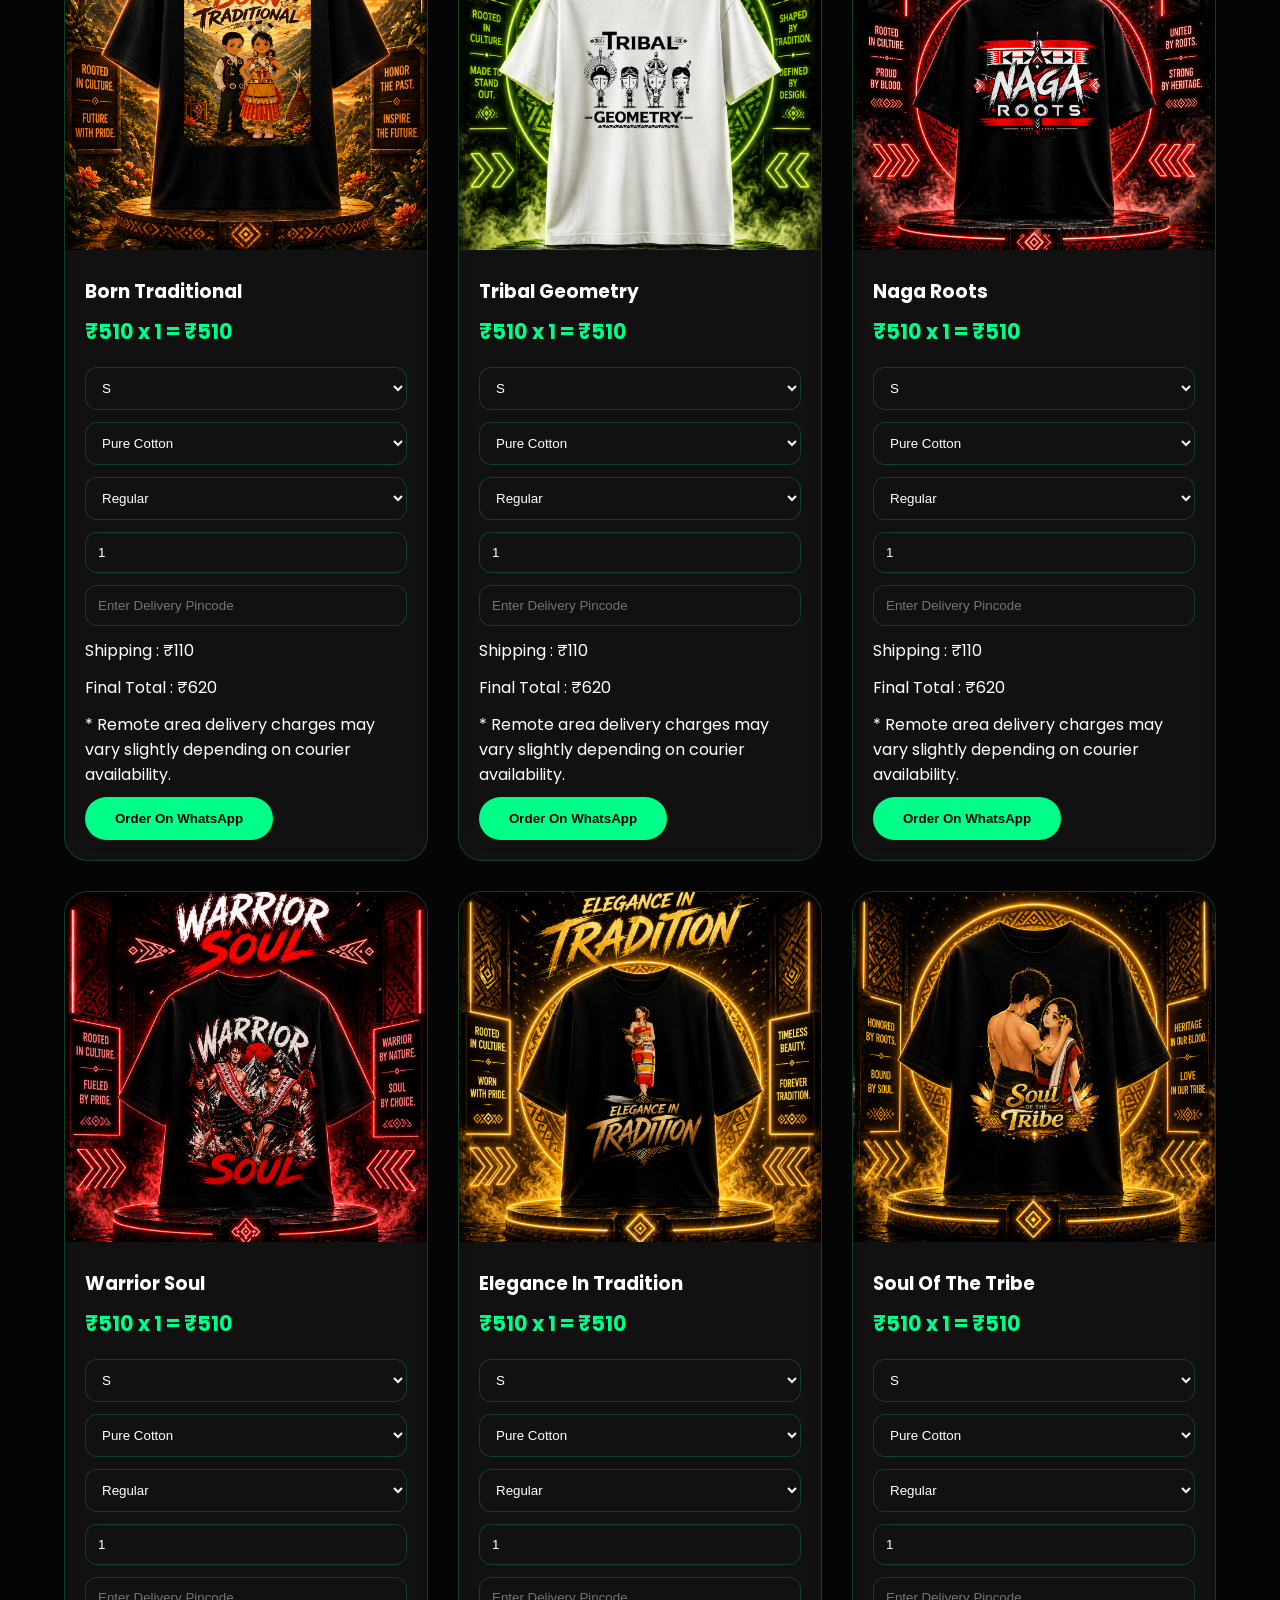
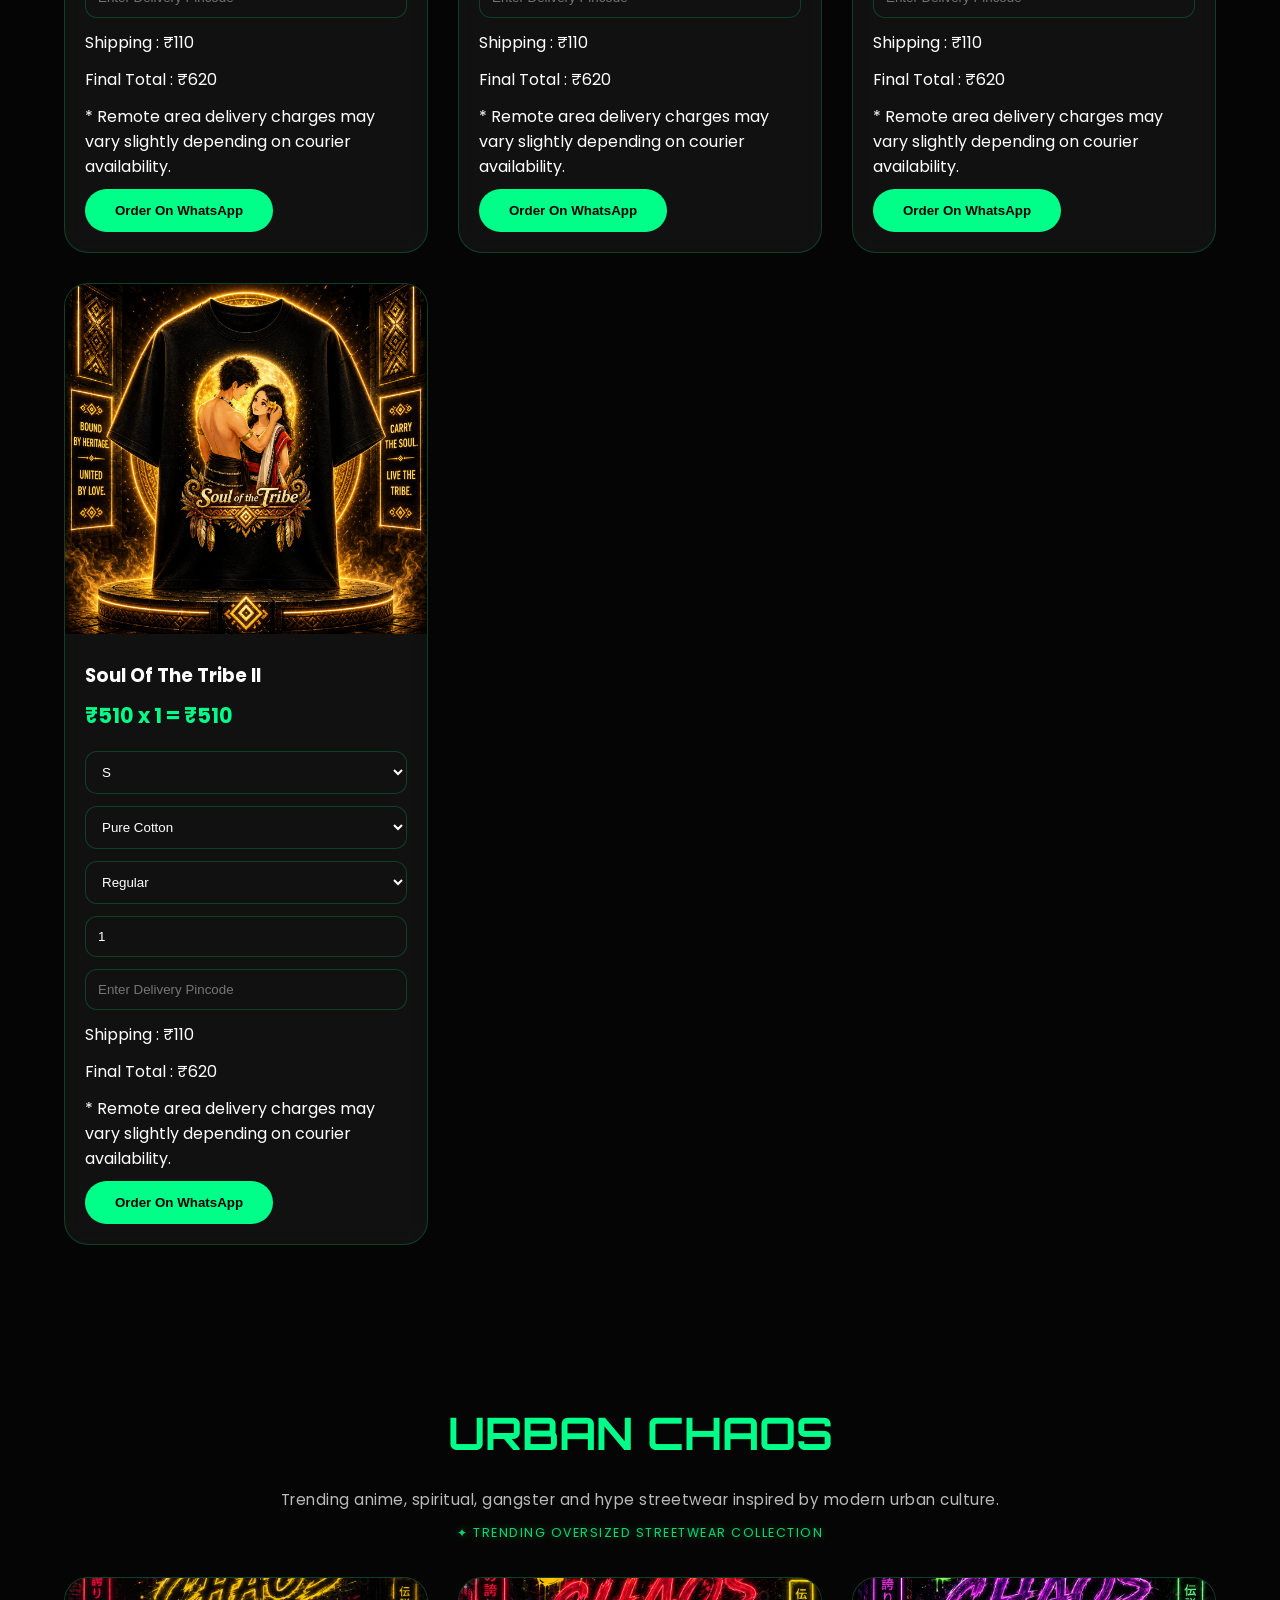
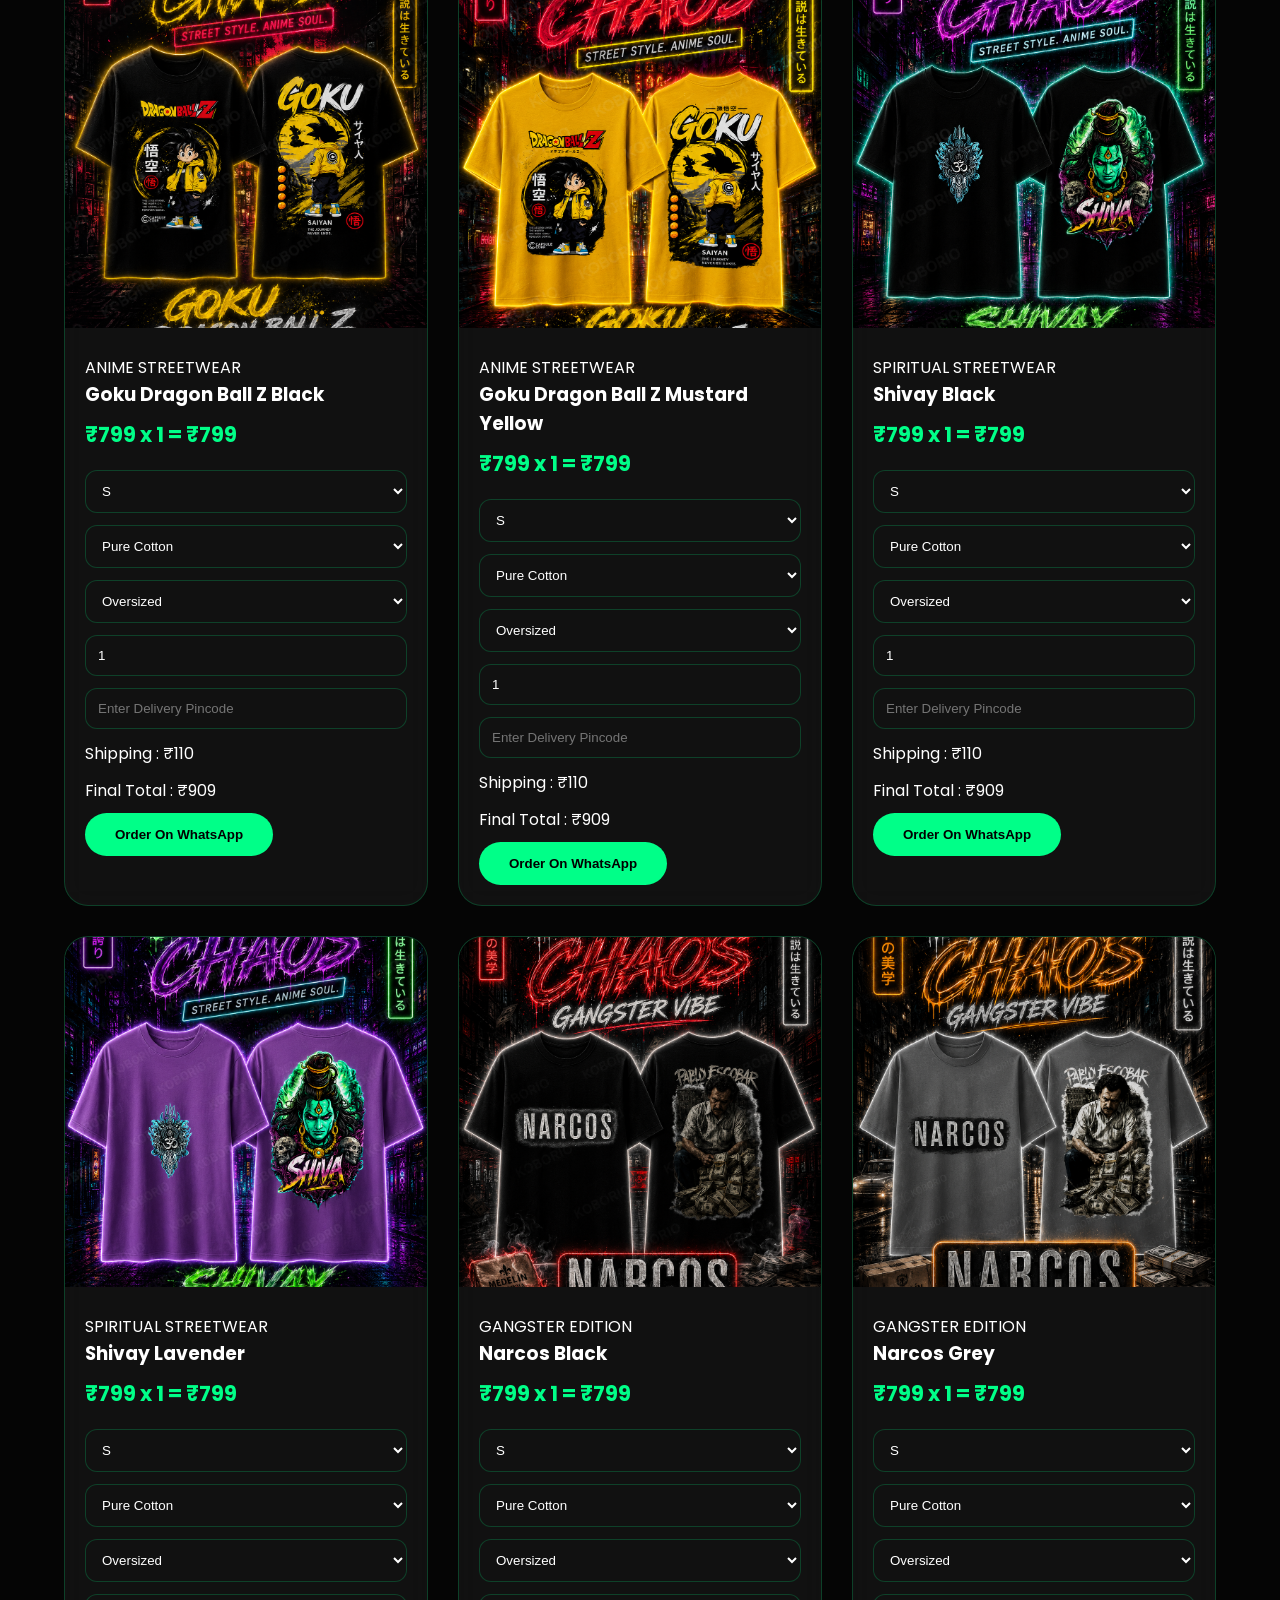
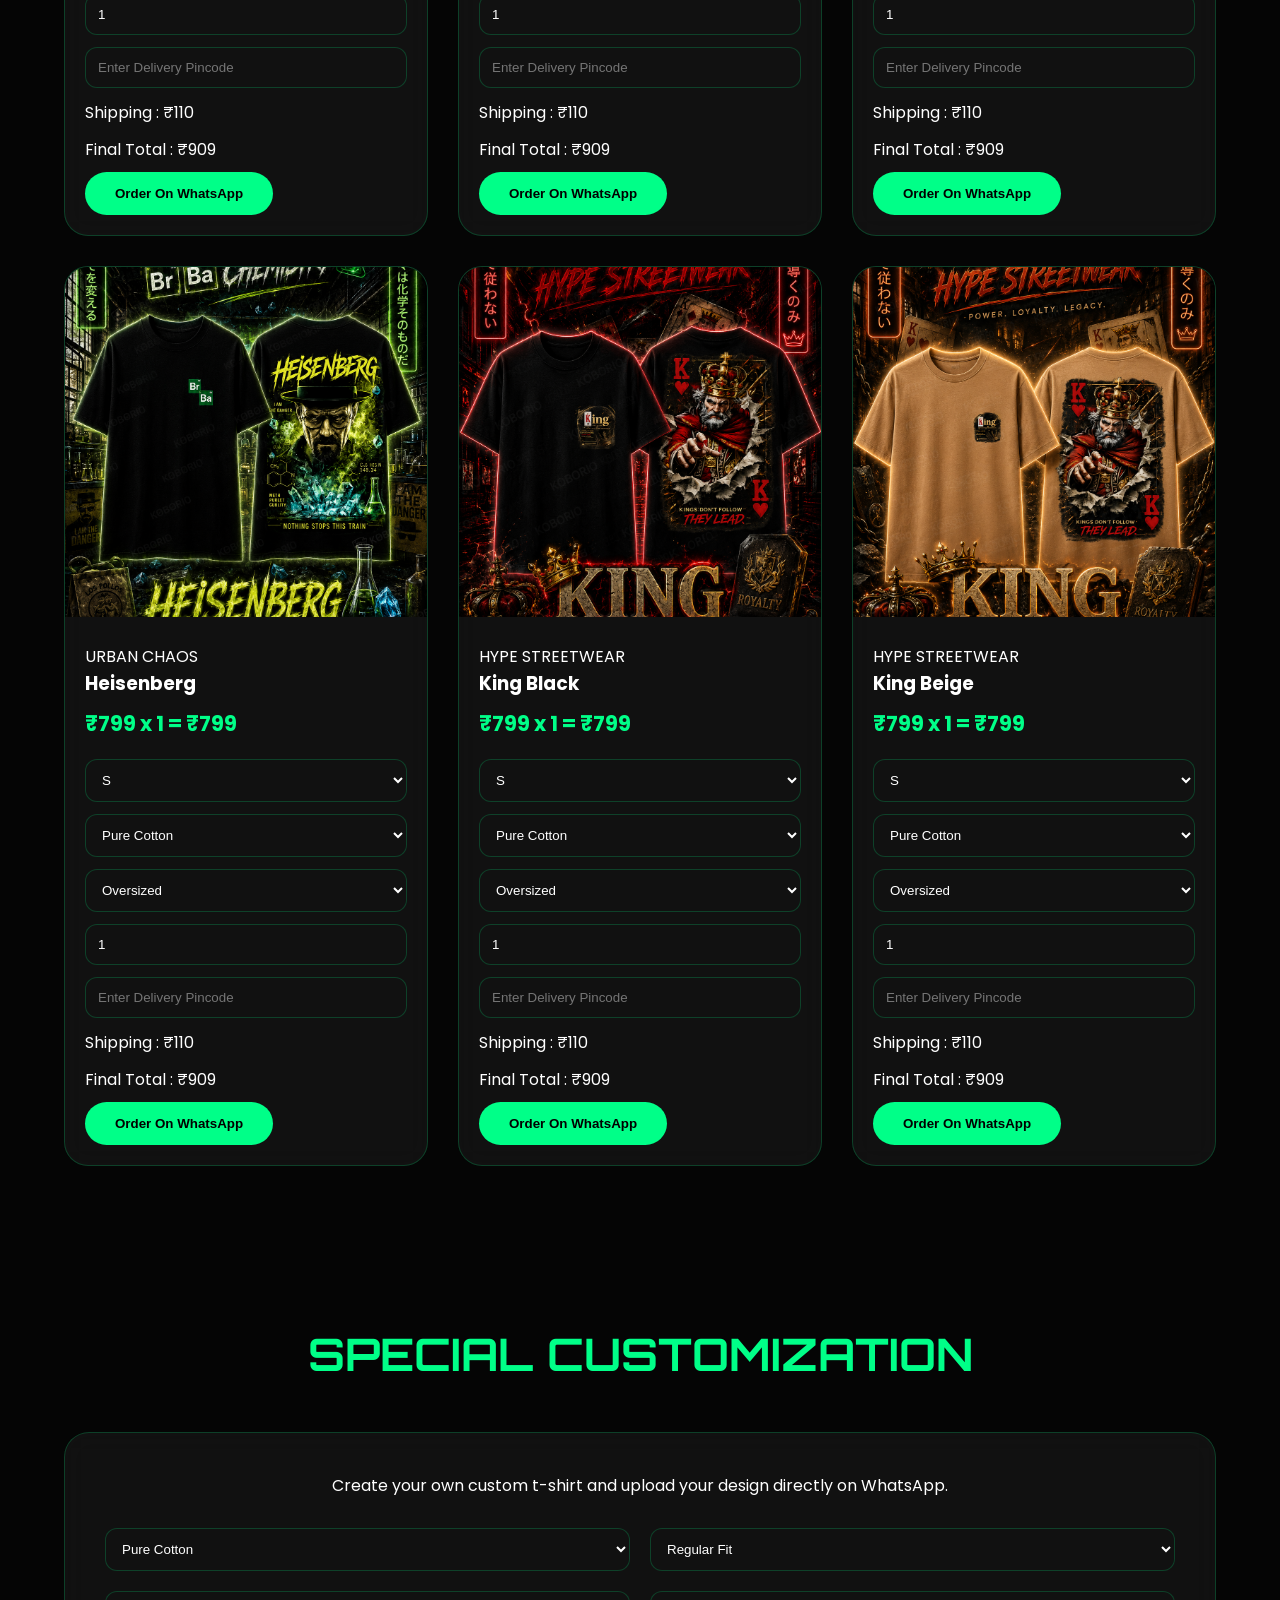
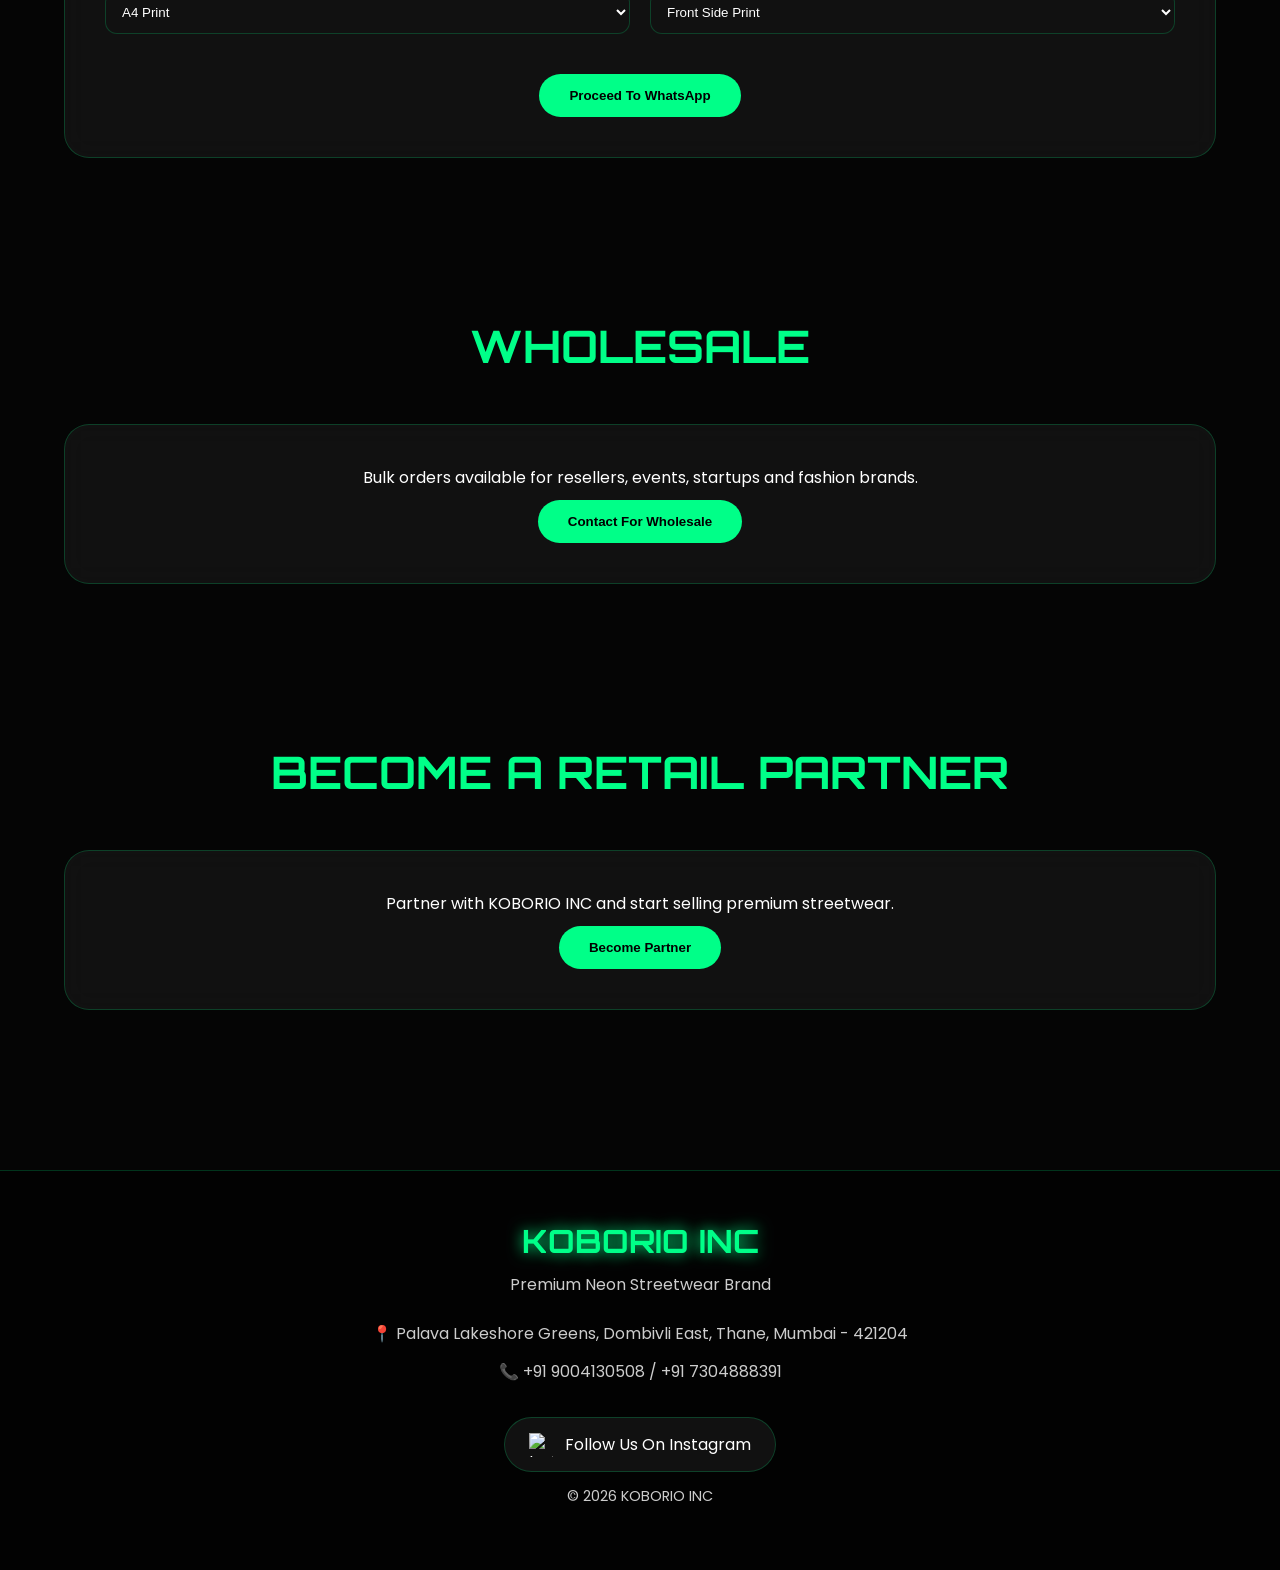
==== commit 4eb7278e: "Update index.html" ====
--- a/index.html
+++ b/index.html
@@ -977,19 +977,77 @@
 
 
     <!-- 3 -->
-    <div class="card chaos-card">
-      <img src="images/urban3.jpg" alt="Shivay Black">
-
-      <div class="card-content">
-
-        <span class="chaos-tag">SPIRITUAL STREETWEAR</span>
-
-        <h3>Shivay Black</h3>
-
-        <div class="price">₹799 x 1 = ₹799</div>
-
+   <div class="card chaos-card">
+
+  <img src="images/urban3.jpg" alt="Shivay Black">
+
+  <div class="card-content">
+
+    <span class="chaos-tag">
+      SPIRITUAL STREETWEAR
+    </span>
+
+    <h3>Shivay Black</h3>
+
+    <div class="price">
+      ₹799 x 1 = ₹799
+    </div>
+
+    <div class="selectors">
+
+      <select>
+        <option>S</option>
+        <option>M</option>
+        <option>L</option>
+        <option>XL</option>
+        <option>XXL</option>
+      </select>
+
+      <select>
+        <option>Pure Cotton</option>
+        <option>French Terry</option>
+      </select>
+
+      <select class="fitType" onchange="updatePrice(this)">
+        <option value="oversized">Oversized</option>
+        <option value="regular">Regular</option>
+      </select>
+
+      <input
+        type="number"
+        value="1"
+        min="1"
+        class="qtyInput"
+        onchange="updatePrice(this)"
+      >
+
+      <input
+        type="text"
+        placeholder="Enter Delivery Pincode"
+        class="pincodeInput"
+        onchange="updatePrice(this)"
+      >
+
+      <div class="shipping-price">
+        Shipping : ₹110
       </div>
-    </div>
+
+      <div class="final-total">
+        Final Total : ₹909
+      </div>
+
+    </div>
+
+    <button
+      class="btn chaos-btn"
+      onclick="orderNow(this,'Shivay Black')"
+    >
+      Order On WhatsApp
+    </button>
+
+  </div>
+
+</div>
 
 
 
@@ -1004,10 +1062,62 @@
 
         <h3>Shivay Lavender</h3>
 
-        <div class="price">₹799 x 1 = ₹799</div>
-
-      </div>
-    </div>
+       <div class="price">₹799 x 1 = ₹799</div>
+
+<div class="selectors">
+
+  <select>
+    <option>S</option>
+    <option>M</option>
+    <option>L</option>
+    <option>XL</option>
+    <option>XXL</option>
+  </select>
+
+  <select>
+    <option>Pure Cotton</option>
+    <option>French Terry</option>
+  </select>
+
+  <select class="fitType" onchange="updatePrice(this)">
+    <option value="oversized">Oversized</option>
+    <option value="regular">Regular</option>
+  </select>
+
+  <input
+    type="number"
+    value="1"
+    min="1"
+    class="qtyInput"
+    onchange="updatePrice(this)"
+  >
+
+  <input
+    type="text"
+    placeholder="Enter Delivery Pincode"
+    class="pincodeInput"
+    onchange="updatePrice(this)"
+  >
+
+  <div class="shipping-price">
+    Shipping : ₹110
+  </div>
+
+  <div class="final-total">
+    Final Total : ₹909
+  </div>
+
+</div>
+
+<button
+  class="btn chaos-btn"
+  onclick="orderNow(this,'Shivay Lavender')"
+>
+  Order On WhatsApp
+</button>
+
+</div>
+</div>
 
 
 
@@ -1022,10 +1132,62 @@
 
         <h3>Narcos Black</h3>
 
-        <div class="price">₹799 x 1 = ₹799</div>
-
-      </div>
-    </div>
+     <div class="price">₹799 x 1 = ₹799</div>
+
+<div class="selectors">
+
+  <select>
+    <option>S</option>
+    <option>M</option>
+    <option>L</option>
+    <option>XL</option>
+    <option>XXL</option>
+  </select>
+
+  <select>
+    <option>Pure Cotton</option>
+    <option>French Terry</option>
+  </select>
+
+  <select class="fitType" onchange="updatePrice(this)">
+    <option value="oversized">Oversized</option>
+    <option value="regular">Regular</option>
+  </select>
+
+  <input
+    type="number"
+    value="1"
+    min="1"
+    class="qtyInput"
+    onchange="updatePrice(this)"
+  >
+
+  <input
+    type="text"
+    placeholder="Enter Delivery Pincode"
+    class="pincodeInput"
+    onchange="updatePrice(this)"
+  >
+
+  <div class="shipping-price">
+    Shipping : ₹110
+  </div>
+
+  <div class="final-total">
+    Final Total : ₹909
+  </div>
+
+</div>
+
+<button
+  class="btn chaos-btn"
+  onclick="orderNow(this,'Narcos Black')"
+>
+  Order On WhatsApp
+</button>
+
+</div>
+</div>
 
 
 
@@ -1042,8 +1204,60 @@
 
         <div class="price">₹799 x 1 = ₹799</div>
 
-      </div>
-    </div>
+<div class="selectors">
+
+  <select>
+    <option>S</option>
+    <option>M</option>
+    <option>L</option>
+    <option>XL</option>
+    <option>XXL</option>
+  </select>
+
+  <select>
+    <option>Pure Cotton</option>
+    <option>French Terry</option>
+  </select>
+
+  <select class="fitType" onchange="updatePrice(this)">
+    <option value="oversized">Oversized</option>
+    <option value="regular">Regular</option>
+  </select>
+
+  <input
+    type="number"
+    value="1"
+    min="1"
+    class="qtyInput"
+    onchange="updatePrice(this)"
+  >
+
+  <input
+    type="text"
+    placeholder="Enter Delivery Pincode"
+    class="pincodeInput"
+    onchange="updatePrice(this)"
+  >
+
+  <div class="shipping-price">
+    Shipping : ₹110
+  </div>
+
+  <div class="final-total">
+    Final Total : ₹909
+  </div>
+
+</div>
+
+<button
+  class="btn chaos-btn"
+  onclick="orderNow(this,'Narcos Grey')"
+>
+  Order On WhatsApp
+</button>
+
+</div>
+</div>
 
 
 
@@ -1060,8 +1274,60 @@
 
         <div class="price">₹799 x 1 = ₹799</div>
 
-      </div>
-    </div>
+<div class="selectors">
+
+  <select>
+    <option>S</option>
+    <option>M</option>
+    <option>L</option>
+    <option>XL</option>
+    <option>XXL</option>
+  </select>
+
+  <select>
+    <option>Pure Cotton</option>
+    <option>French Terry</option>
+  </select>
+
+  <select class="fitType" onchange="updatePrice(this)">
+    <option value="oversized">Oversized</option>
+    <option value="regular">Regular</option>
+  </select>
+
+  <input
+    type="number"
+    value="1"
+    min="1"
+    class="qtyInput"
+    onchange="updatePrice(this)"
+  >
+
+  <input
+    type="text"
+    placeholder="Enter Delivery Pincode"
+    class="pincodeInput"
+    onchange="updatePrice(this)"
+  >
+
+  <div class="shipping-price">
+    Shipping : ₹110
+  </div>
+
+  <div class="final-total">
+    Final Total : ₹909
+  </div>
+
+</div>
+
+<button
+  class="btn chaos-btn"
+  onclick="orderNow(this,'Heisenberg')"
+>
+  Order On WhatsApp
+</button>
+
+</div>
+</div>
 
 
 
@@ -1076,10 +1342,62 @@
 
         <h3>King Black</h3>
 
-        <div class="price">₹799 x 1 = ₹799</div>
-
-      </div>
-    </div>
+       <div class="price">₹799 x 1 = ₹799</div>
+
+<div class="selectors">
+
+  <select>
+    <option>S</option>
+    <option>M</option>
+    <option>L</option>
+    <option>XL</option>
+    <option>XXL</option>
+  </select>
+
+  <select>
+    <option>Pure Cotton</option>
+    <option>French Terry</option>
+  </select>
+
+  <select class="fitType" onchange="updatePrice(this)">
+    <option value="oversized">Oversized</option>
+    <option value="regular">Regular</option>
+  </select>
+
+  <input
+    type="number"
+    value="1"
+    min="1"
+    class="qtyInput"
+    onchange="updatePrice(this)"
+  >
+
+  <input
+    type="text"
+    placeholder="Enter Delivery Pincode"
+    class="pincodeInput"
+    onchange="updatePrice(this)"
+  >
+
+  <div class="shipping-price">
+    Shipping : ₹110
+  </div>
+
+  <div class="final-total">
+    Final Total : ₹909
+  </div>
+
+</div>
+
+<button
+  class="btn chaos-btn"
+  onclick="orderNow(this,'King Black')"
+>
+  Order On WhatsApp
+</button>
+
+</div>
+</div>
 
 
 
@@ -1096,8 +1414,60 @@
 
         <div class="price">₹799 x 1 = ₹799</div>
 
-      </div>
-    </div>
+<div class="selectors">
+
+  <select>
+    <option>S</option>
+    <option>M</option>
+    <option>L</option>
+    <option>XL</option>
+    <option>XXL</option>
+  </select>
+
+  <select>
+    <option>Pure Cotton</option>
+    <option>French Terry</option>
+  </select>
+
+  <select class="fitType" onchange="updatePrice(this)">
+    <option value="oversized">Oversized</option>
+    <option value="regular">Regular</option>
+  </select>
+
+  <input
+    type="number"
+    value="1"
+    min="1"
+    class="qtyInput"
+    onchange="updatePrice(this)"
+  >
+
+  <input
+    type="text"
+    placeholder="Enter Delivery Pincode"
+    class="pincodeInput"
+    onchange="updatePrice(this)"
+  >
+
+  <div class="shipping-price">
+    Shipping : ₹110
+  </div>
+
+  <div class="final-total">
+    Final Total : ₹909
+  </div>
+
+</div>
+
+<button
+  class="btn chaos-btn"
+  onclick="orderNow(this,'King Beige')"
+>
+  Order On WhatsApp
+</button>
+
+</div>
+</div>
 
 
 
--- a/style.css
+++ b/style.css
@@ -478,3 +478,127 @@
 
   line-height:1.5;
 }
+
+/* ============================= */
+/* URBAN CHAOS COLLECTION */
+/* ============================= */
+
+#urban-chaos{
+  margin-top:100px;
+}
+
+.collection-desc{
+  text-align:center;
+  color:#bbbbbb;
+  max-width:760px;
+  margin:auto;
+  margin-top:-25px;
+  margin-bottom:40px;
+  line-height:1.8;
+  font-size:0.95rem;
+  letter-spacing:0.5px;
+}
+
+.chaos-title{
+
+  color:#ff0055;
+
+  text-shadow:
+    0 0 10px #ff0055,
+    0 0 25px #ff0055,
+    0 0 45px rgba(255,0,85,0.5);
+}
+
+.chaos-card{
+
+  border:1px solid rgba(255,0,85,0.25);
+
+  background:
+    rgba(255,255,255,0.04);
+
+  transition:0.4s;
+}
+
+.chaos-card:hover{
+
+  transform:
+    translateY(-12px)
+    scale(1.02);
+
+  box-shadow:
+    0 0 30px rgba(255,0,85,0.25);
+
+  border:
+    1px solid rgba(255,0,85,0.45);
+}
+
+.chaos-tag{
+
+  display:inline-block;
+
+  padding:7px 16px;
+
+  border-radius:40px;
+
+  background:
+    rgba(255,0,85,0.12);
+
+  color:#ff4f8b;
+
+  font-size:0.72rem;
+
+  letter-spacing:1px;
+
+  margin-bottom:14px;
+
+  border:
+    1px solid rgba(255,0,85,0.25);
+
+  text-transform:uppercase;
+}
+
+.chaos-btn{
+
+  background:#ff0055;
+
+  color:white;
+}
+
+.chaos-btn:hover{
+
+  box-shadow:
+    0 0 25px rgba(255,0,85,0.55);
+}
+
+#urban-chaos .price{
+
+  color:#ff4f8b;
+
+  text-shadow:
+    0 0 10px rgba(255,0,85,0.4);
+}
+
+#urban-chaos .shipping-price,
+#urban-chaos .final-total{
+
+  color:#ff4f8b;
+}
+
+#urban-chaos select,
+#urban-chaos input{
+
+  border:
+    1px solid rgba(255,0,85,0.18);
+}
+
+#urban-chaos select:focus,
+#urban-chaos input:focus{
+
+  outline:none;
+
+  border:
+    1px solid rgba(255,0,85,0.45);
+
+  box-shadow:
+    0 0 15px rgba(255,0,85,0.2);
+}
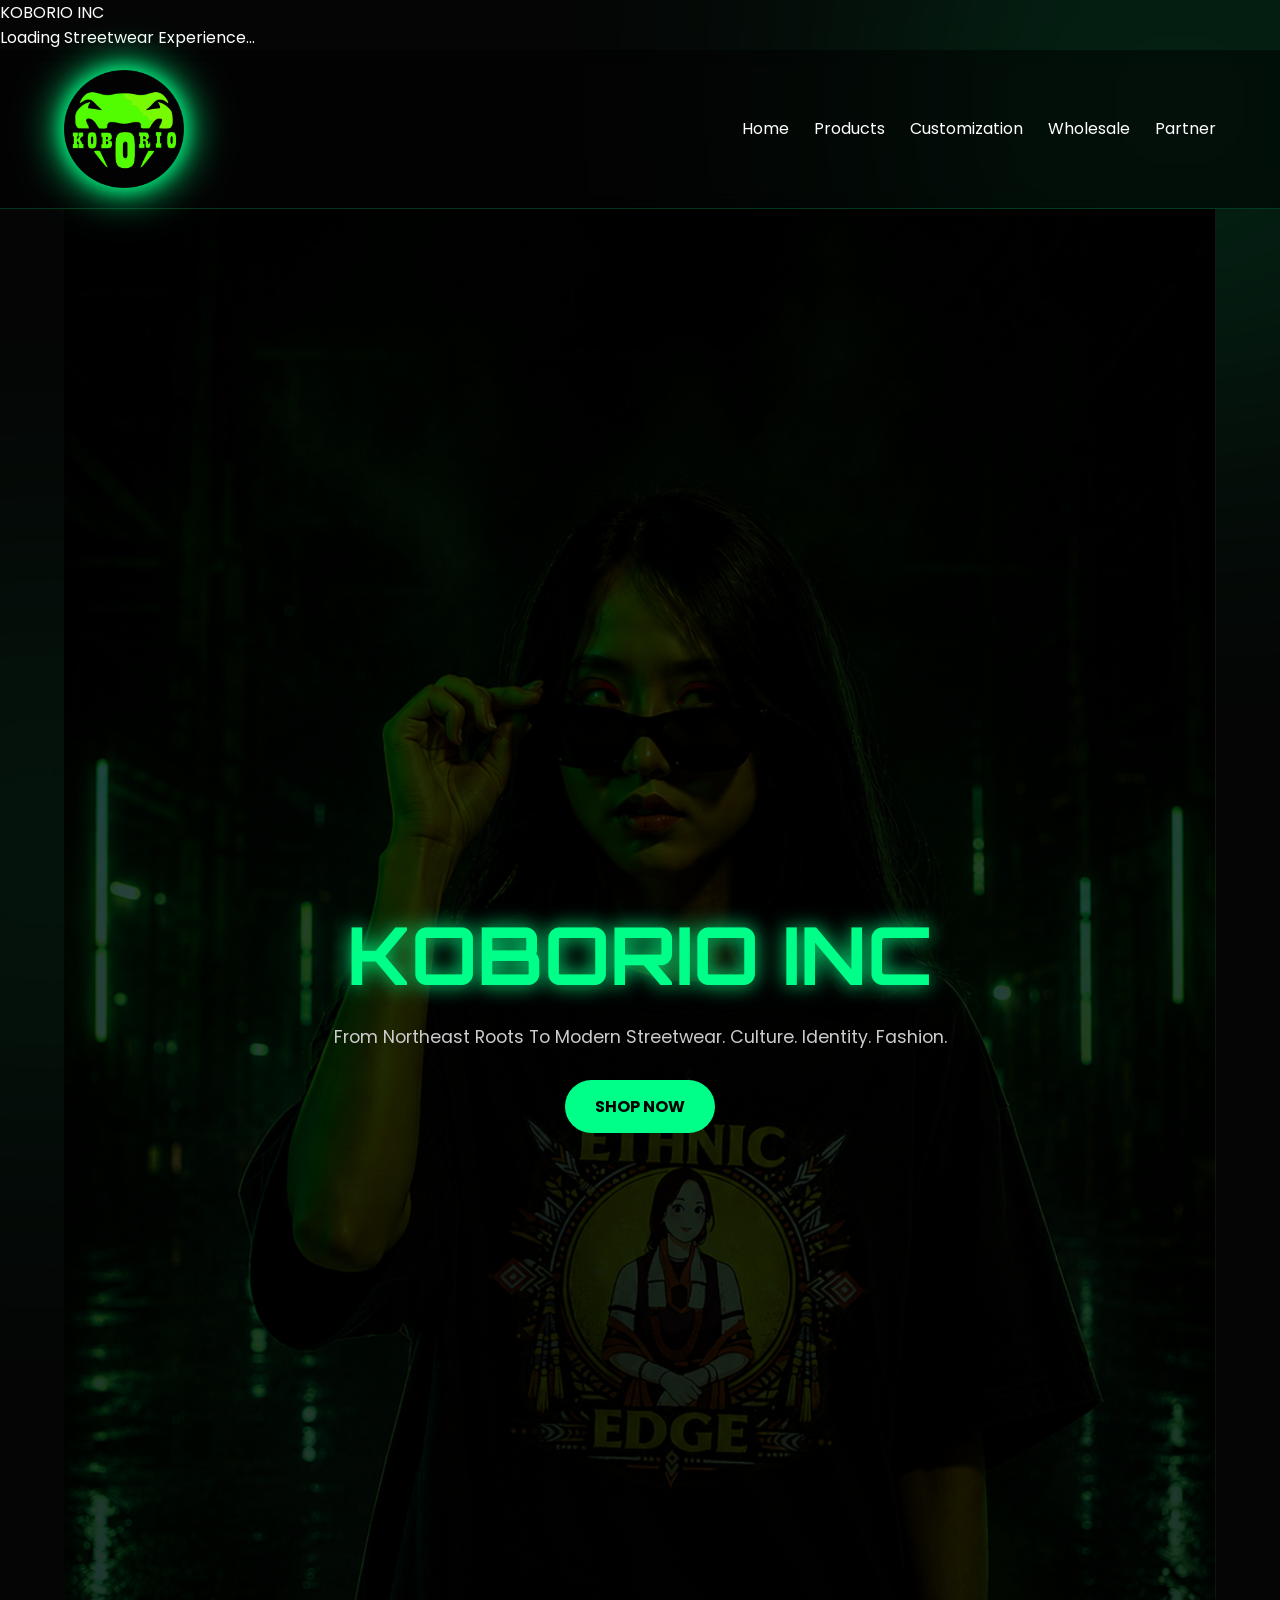
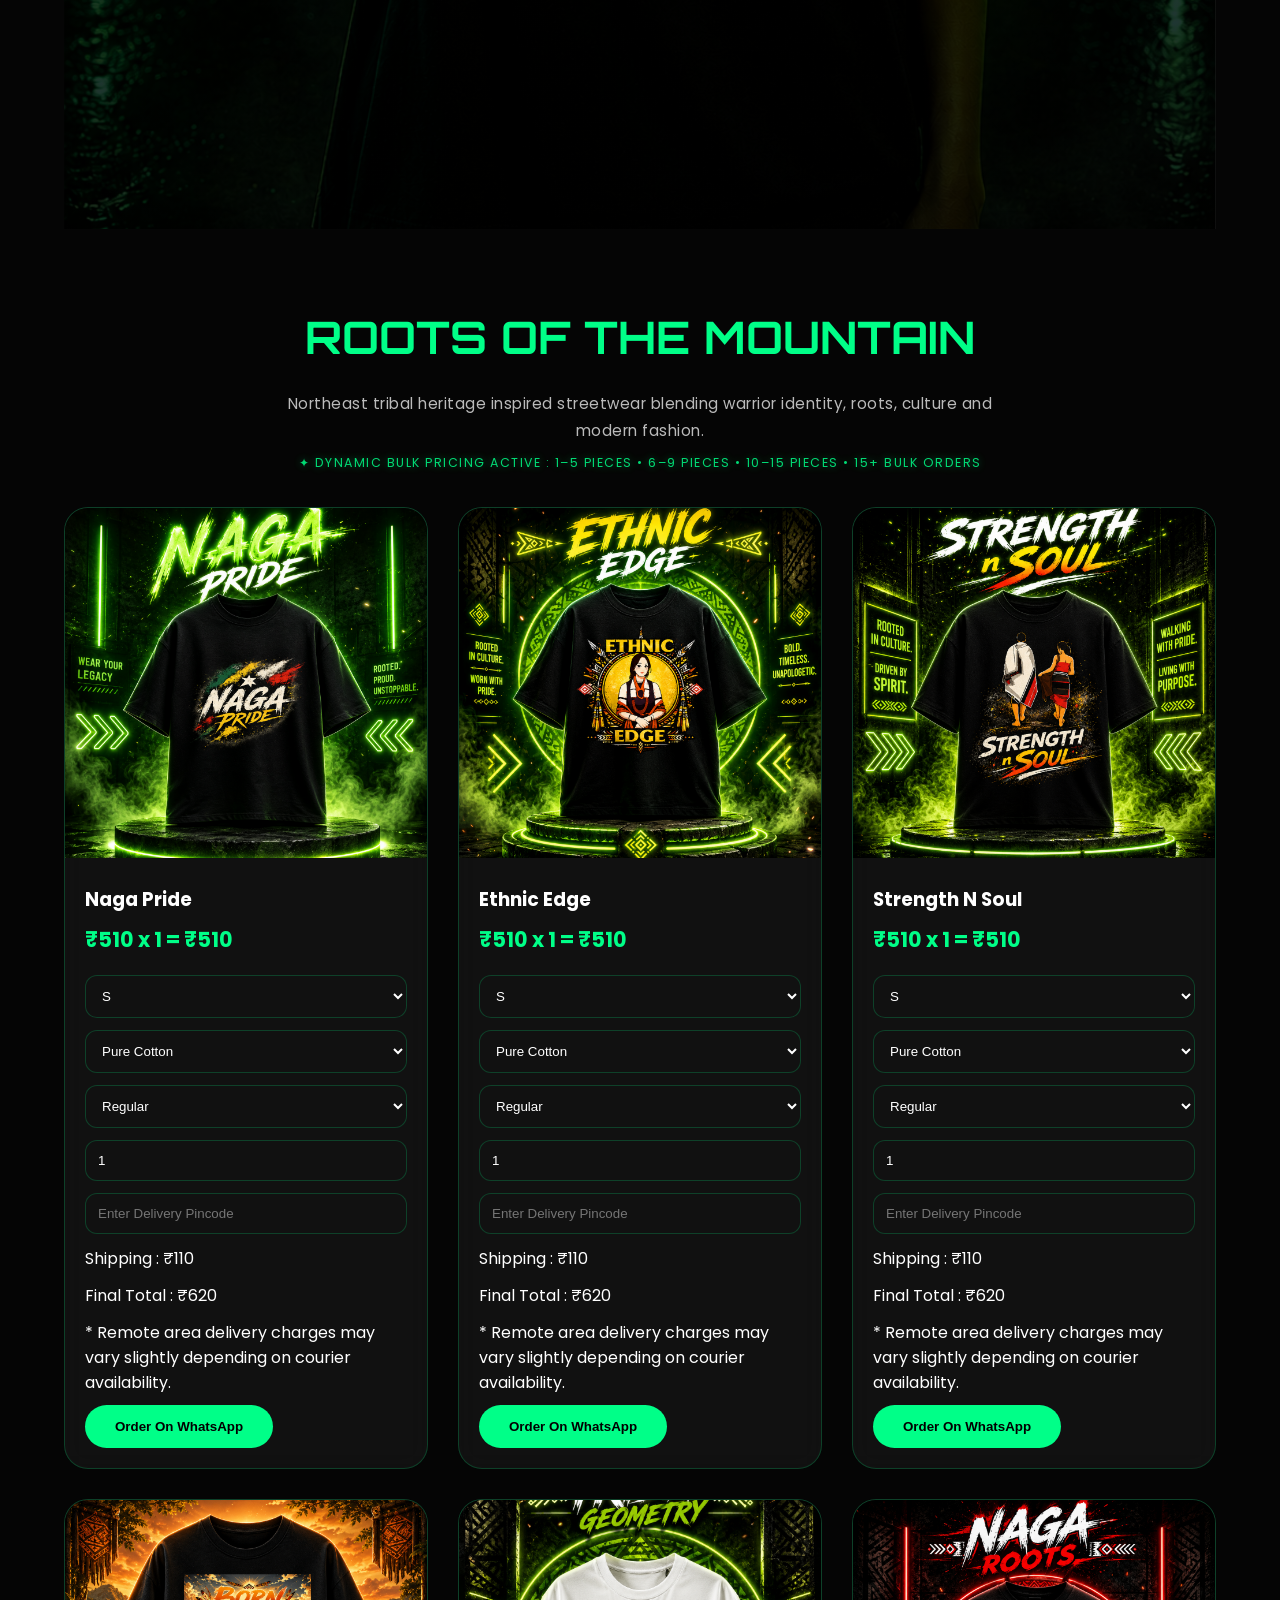
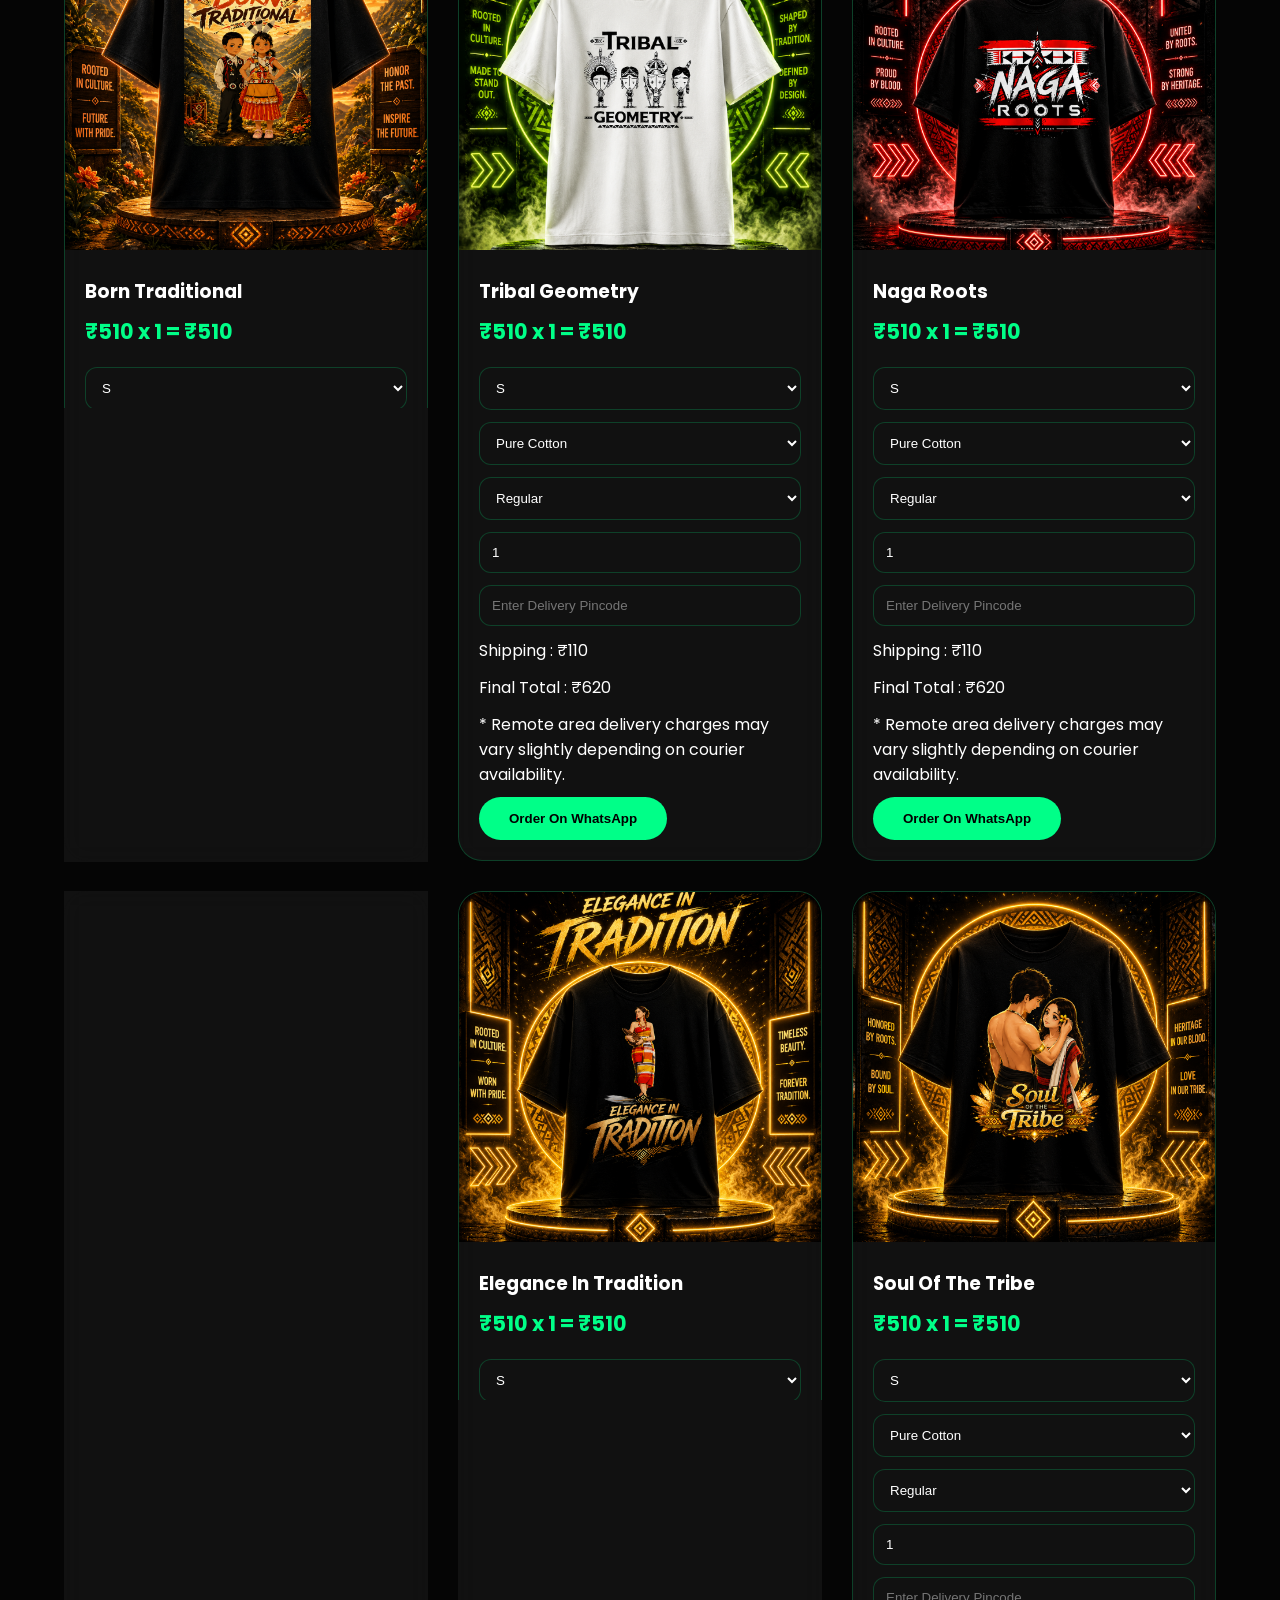
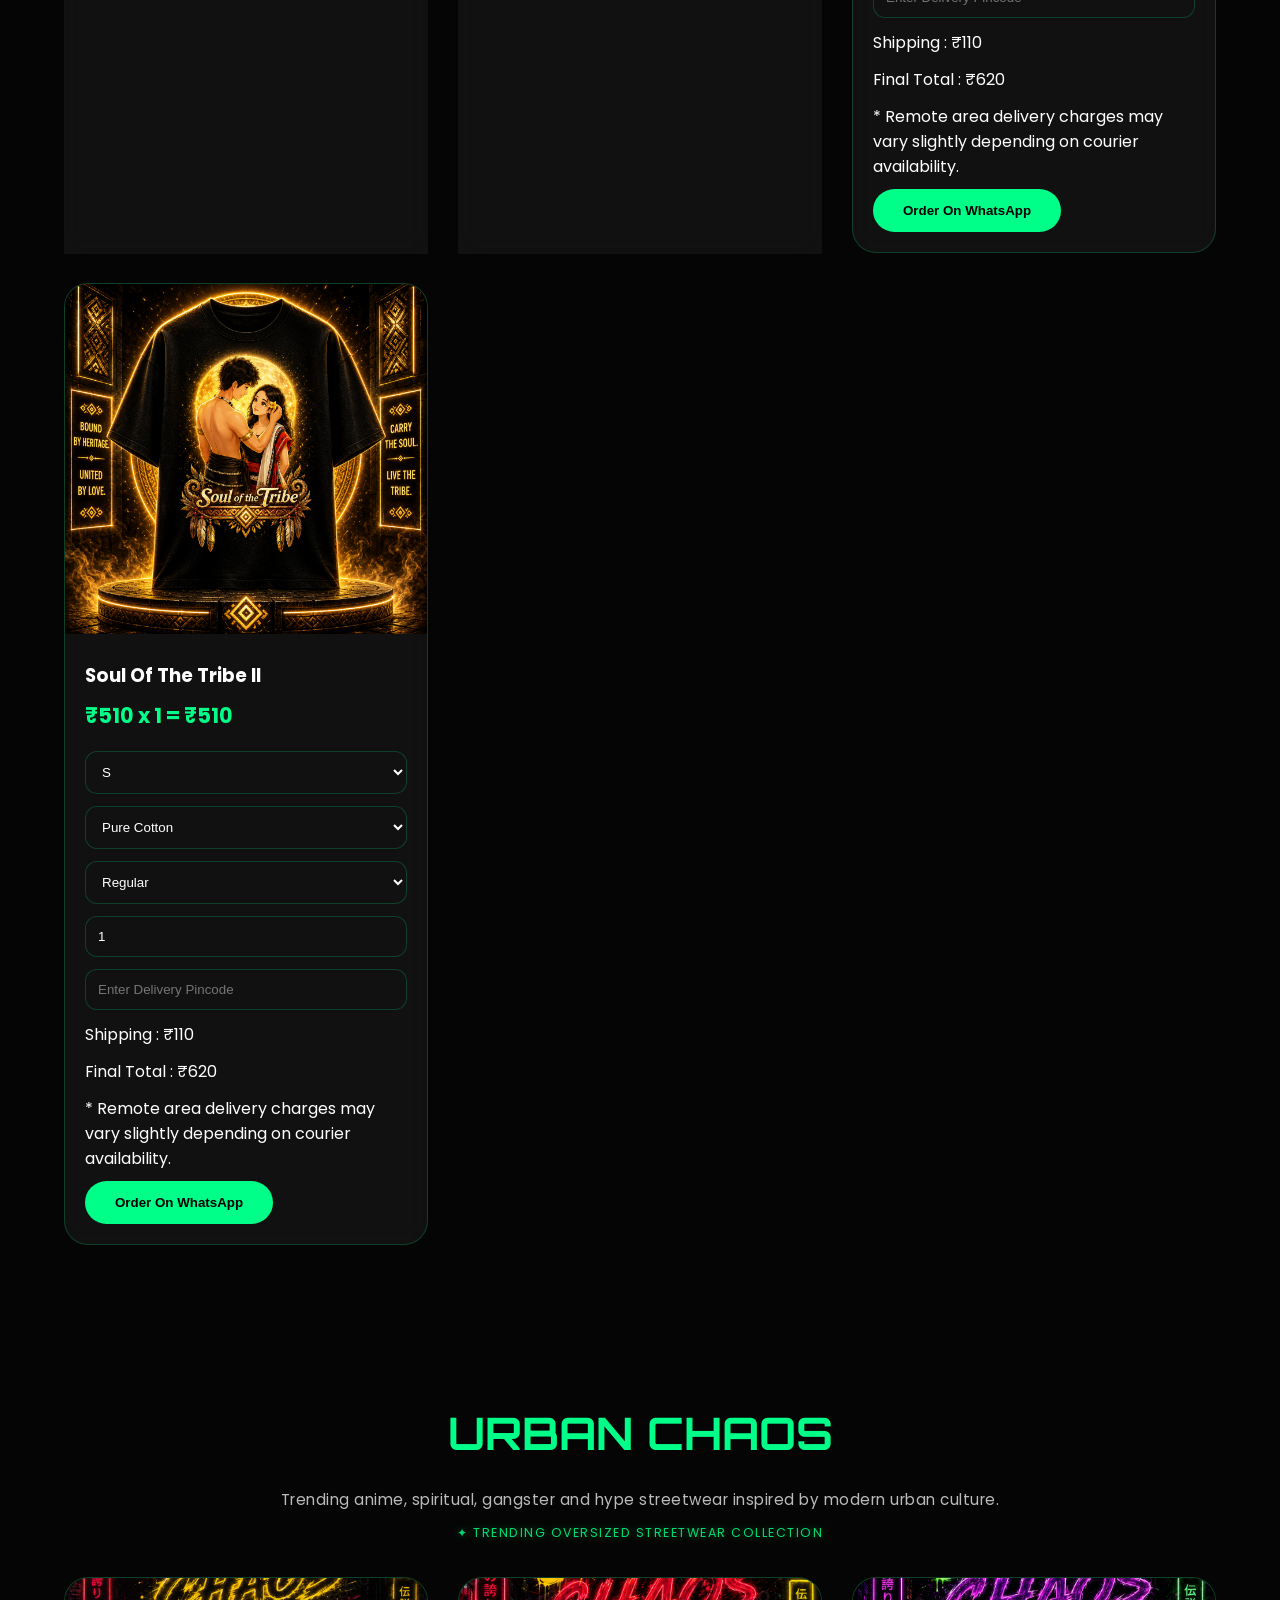
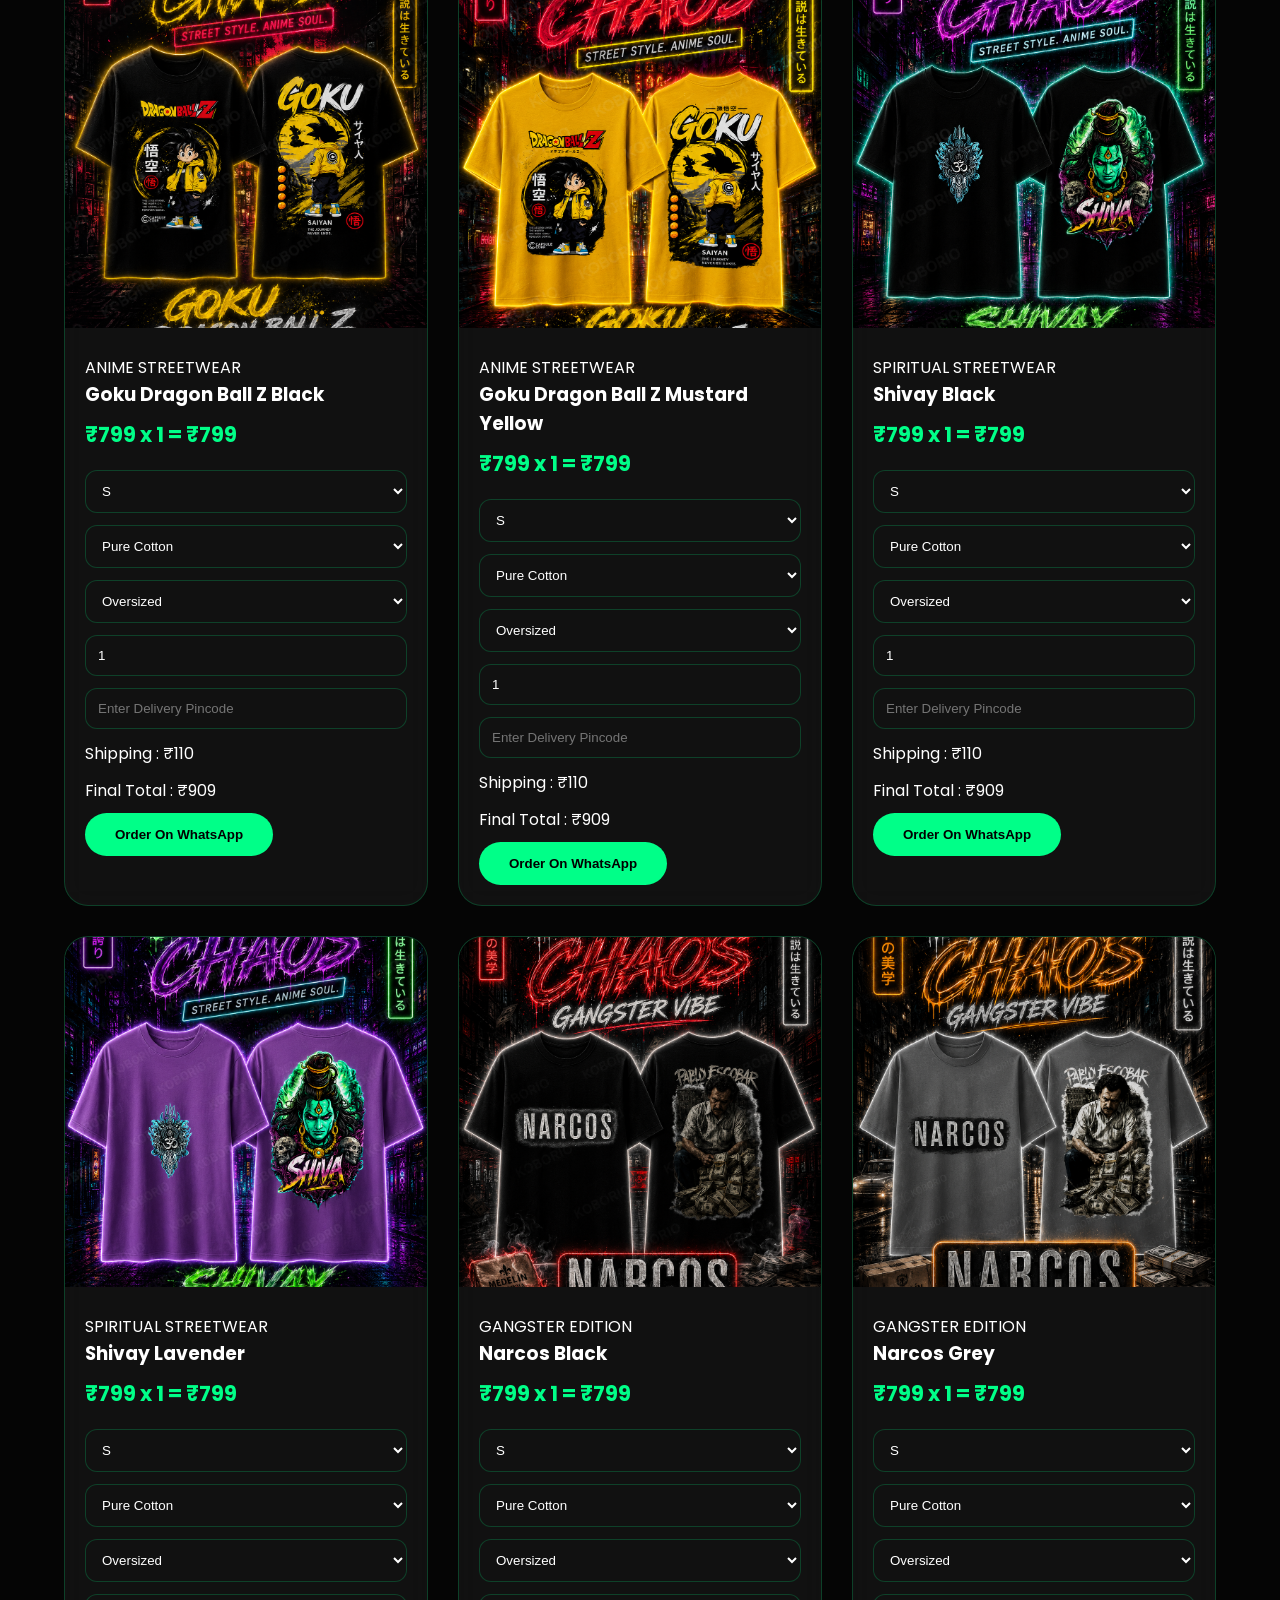
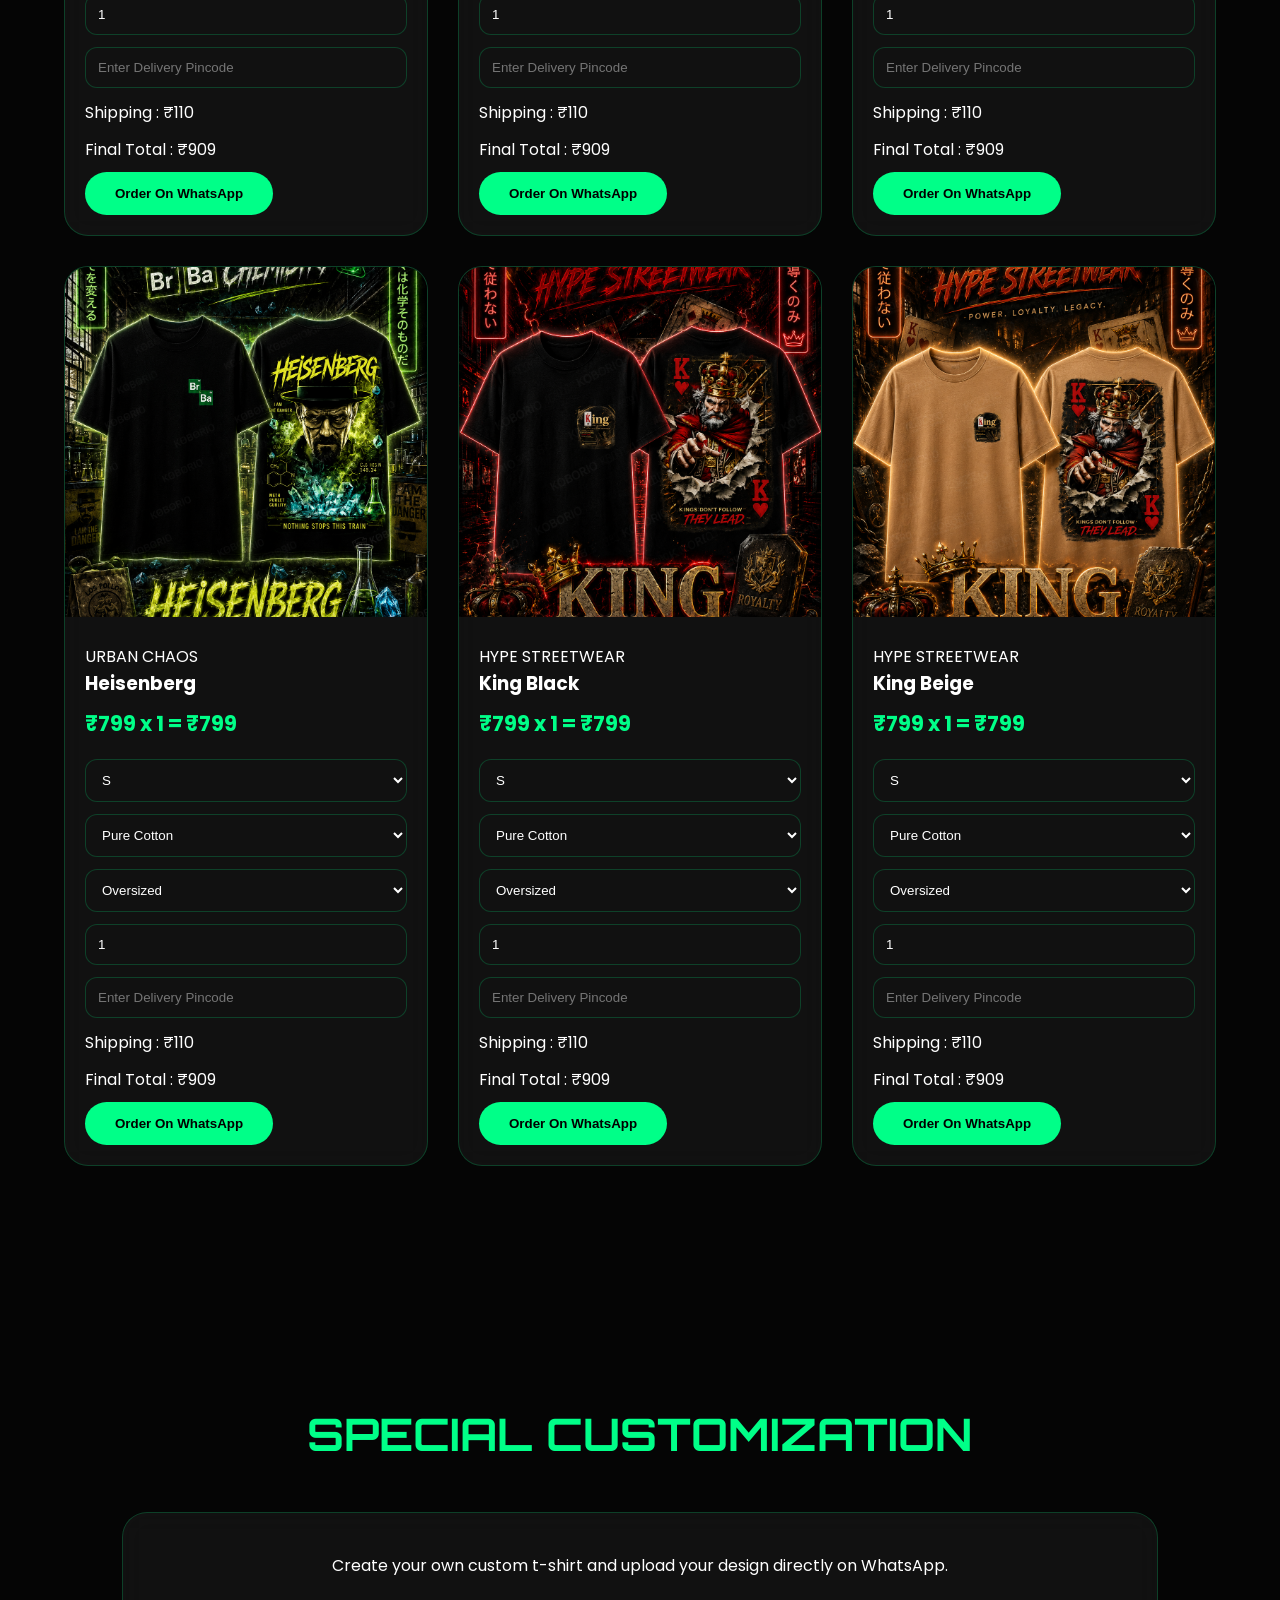
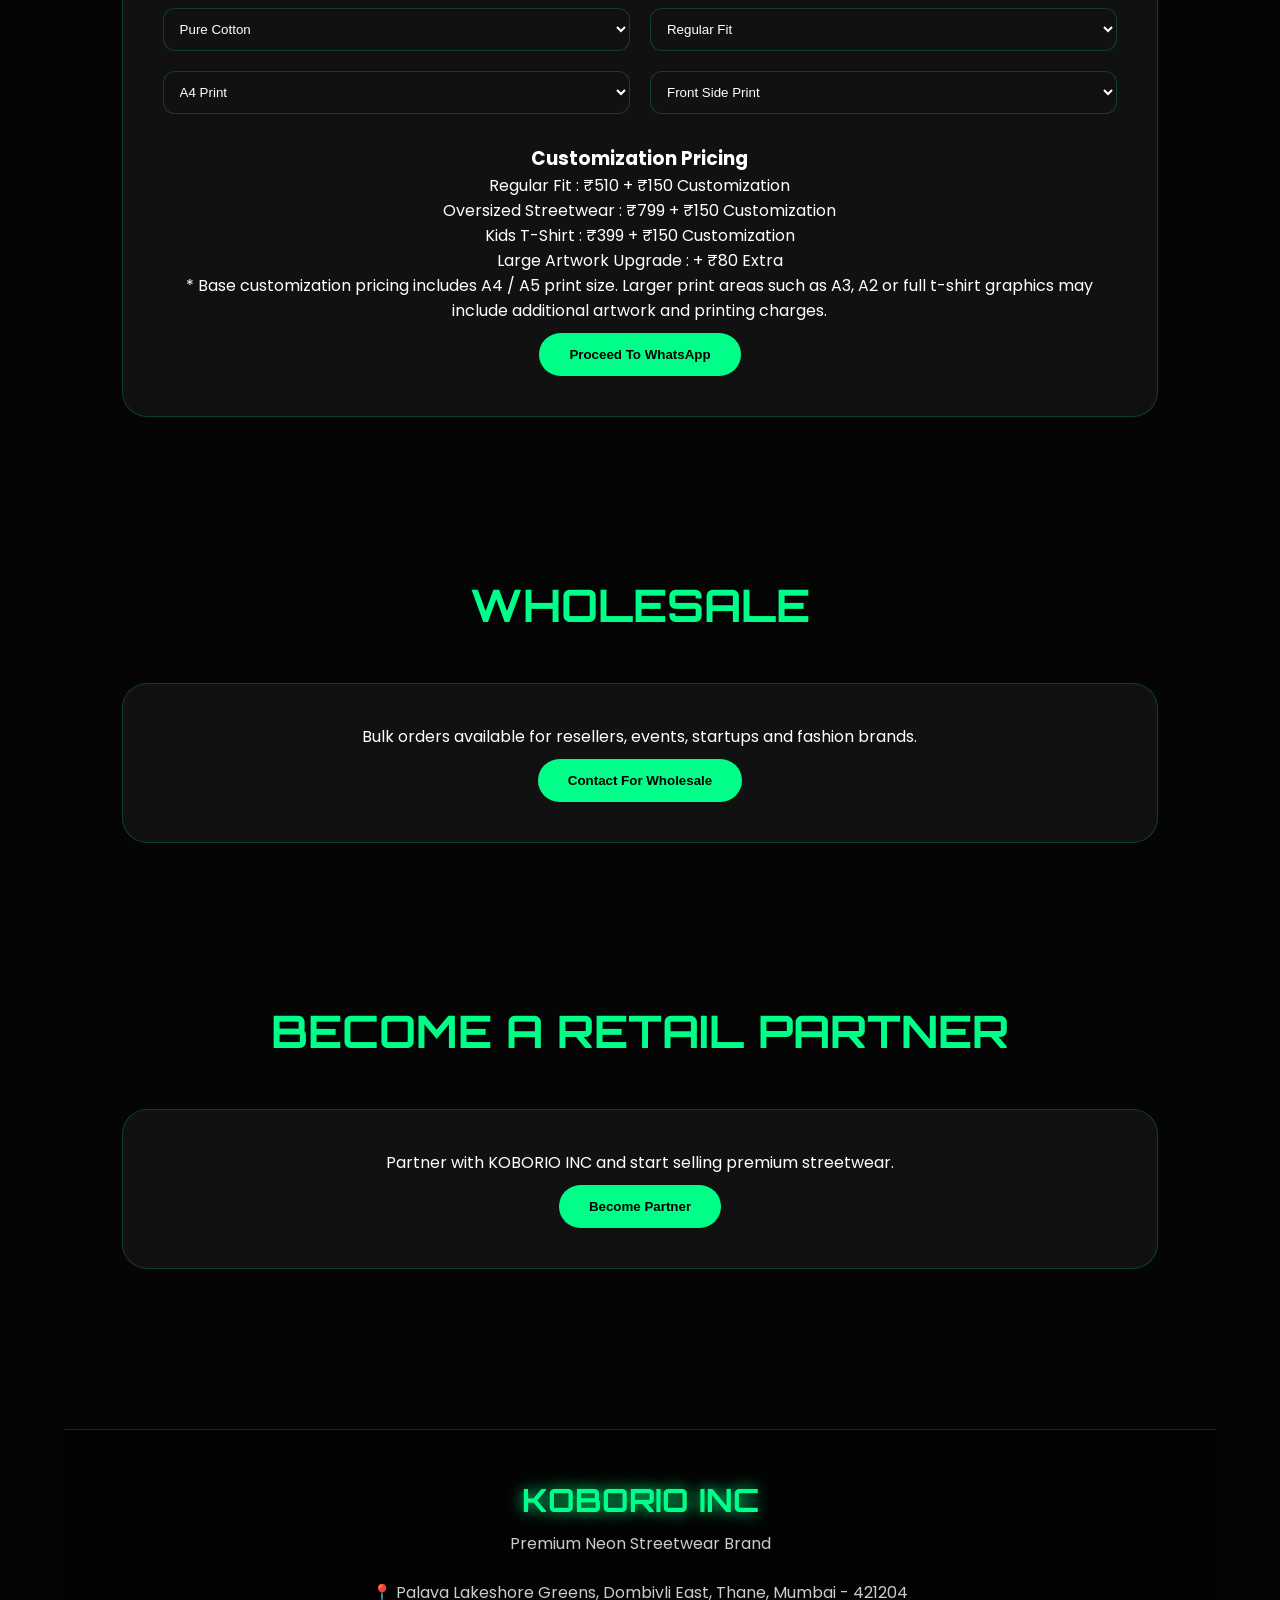
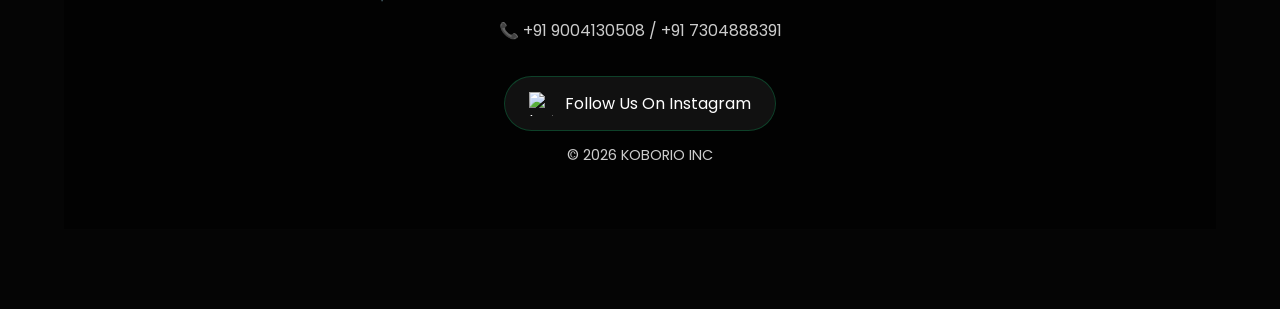
==== commit 1008cef5: "Update print statement from 'Hello' to 'Goodbye'" ====
--- a/index.html
+++ b/index.html
@@ -1477,6 +1477,8 @@
 
 <section id="customization">
 
+ <section id="customization">
+
   <h2 class="section-title">SPECIAL CUSTOMIZATION</h2>
 
   <div class="glass-box">
@@ -1513,6 +1515,38 @@
 
     </div>
 
+    <div class="custom-pricing">
+
+      <h3>Customization Pricing</h3>
+
+      <div class="custom-price-item">
+        Regular Fit :
+        <span>₹510 + ₹150 Customization</span>
+      </div>
+
+      <div class="custom-price-item">
+        Oversized Streetwear :
+        <span>₹799 + ₹150 Customization</span>
+      </div>
+
+      <div class="custom-price-item">
+        Kids T-Shirt :
+        <span>₹399 + ₹150 Customization</span>
+      </div>
+
+      <div class="custom-price-item">
+        Large Artwork Upgrade :
+        <span>+ ₹80 Extra</span>
+      </div>
+
+      <p class="custom-note">
+        * Base customization pricing includes A4 / A5 print size.
+        Larger print areas such as A3, A2 or full t-shirt graphics
+        may include additional artwork and printing charges.
+      </p>
+
+    </div>
+
     <button class="btn custom-btn" onclick="customOrder()">
       Proceed To WhatsApp
     </button>
@@ -1520,7 +1554,6 @@
   </div>
 
 </section>
-
 
 <section id="wholesale">
 
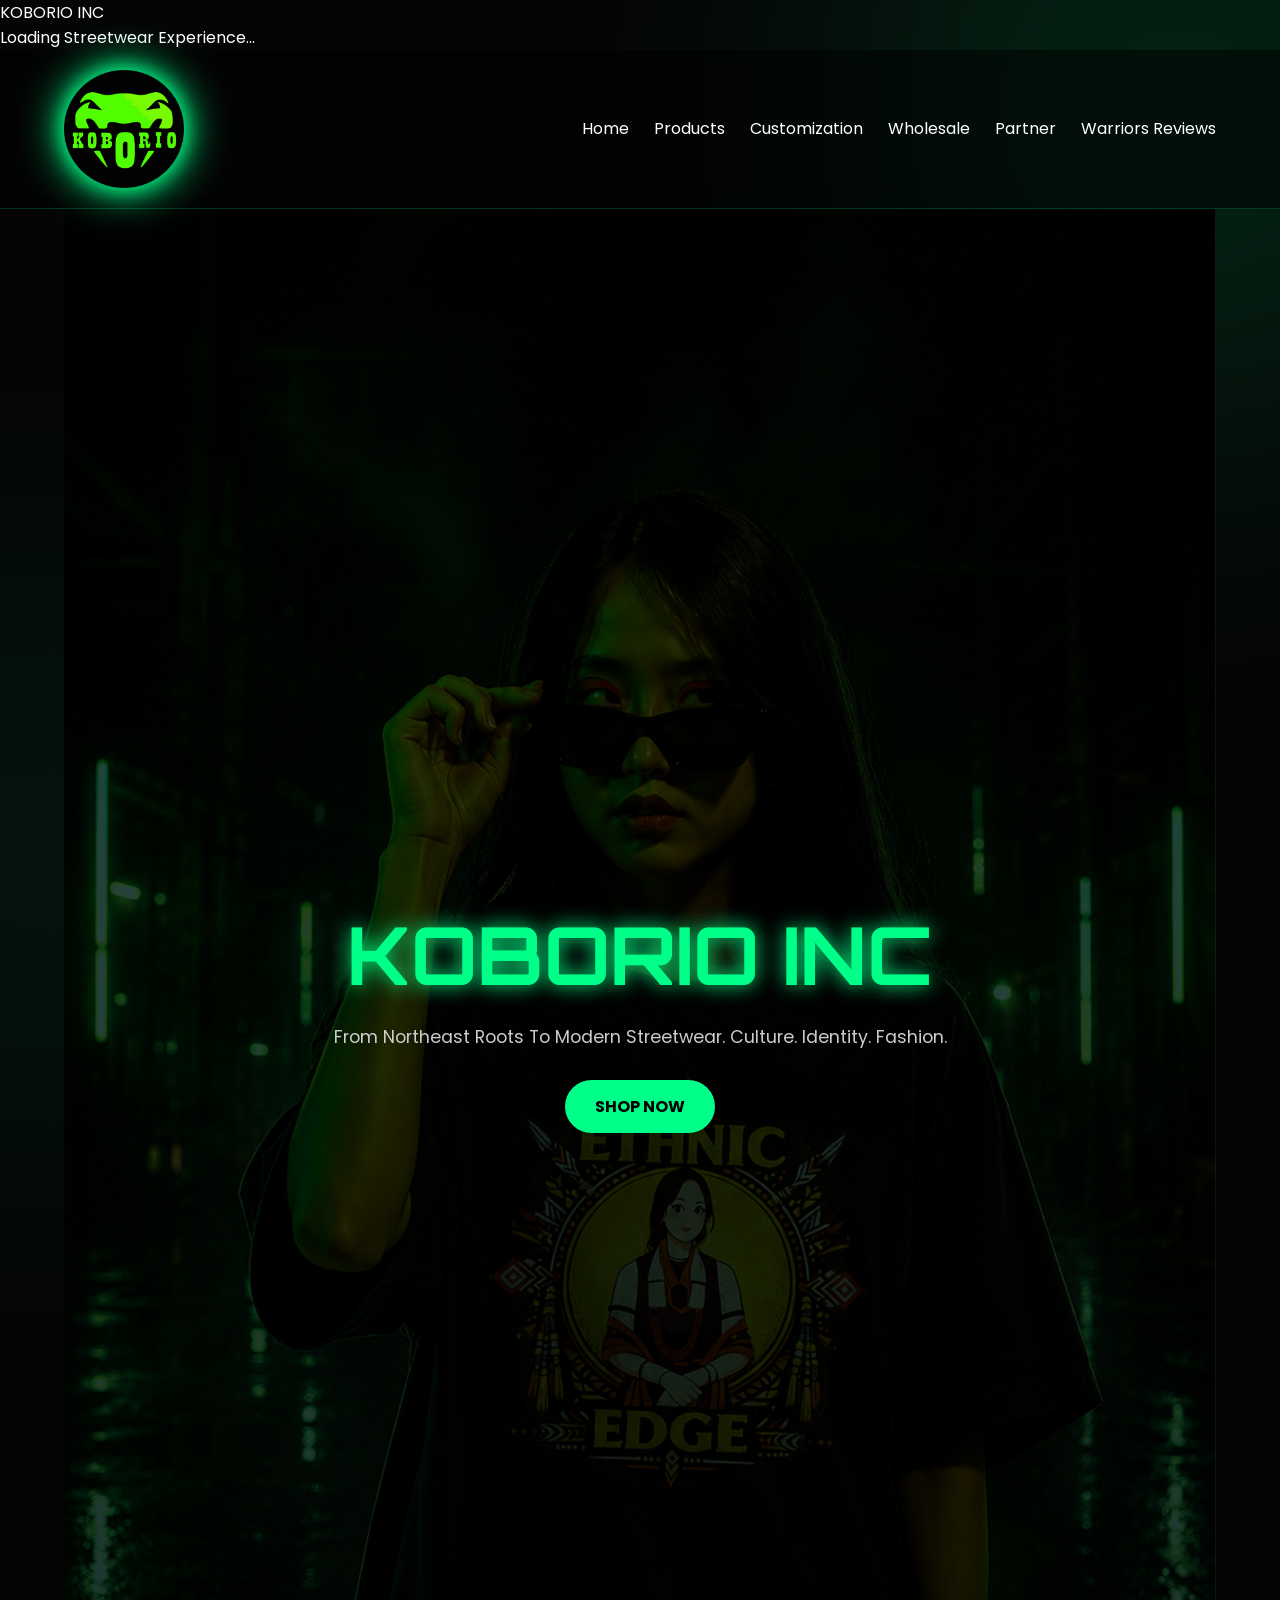
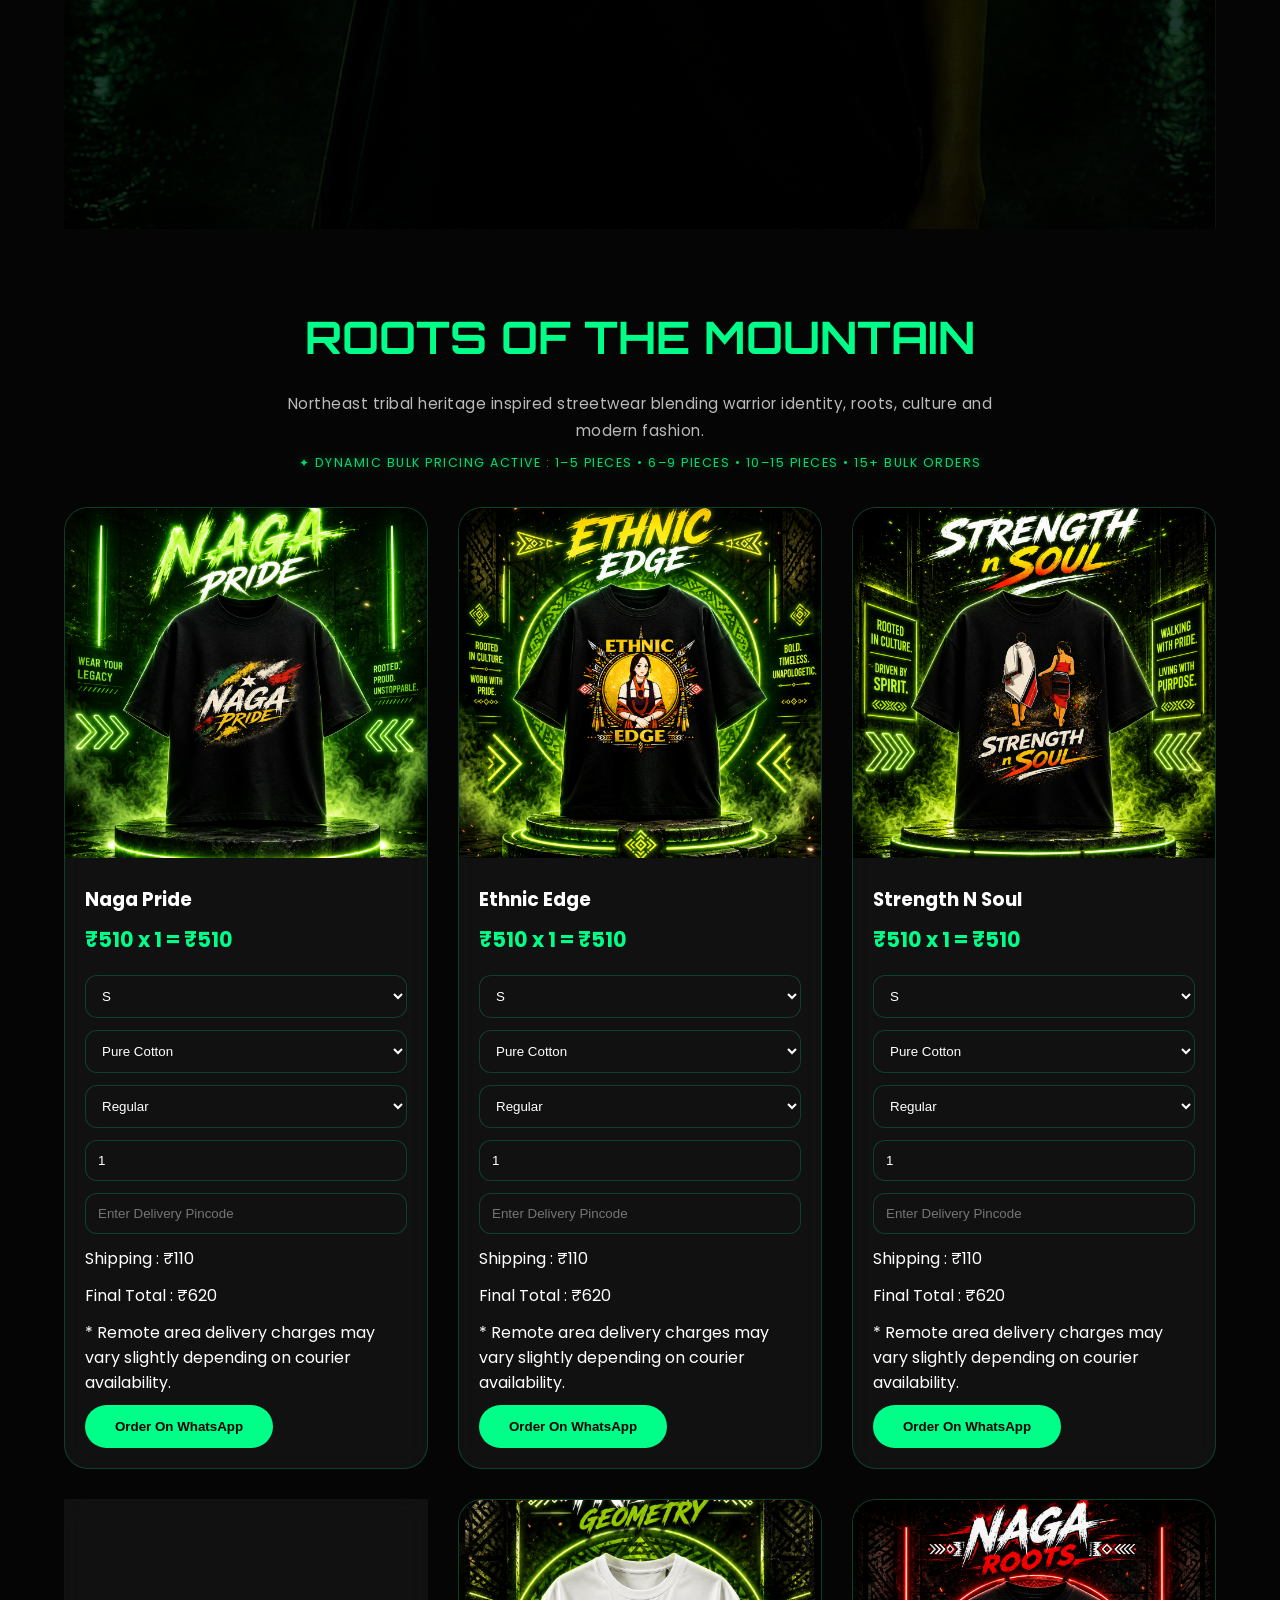
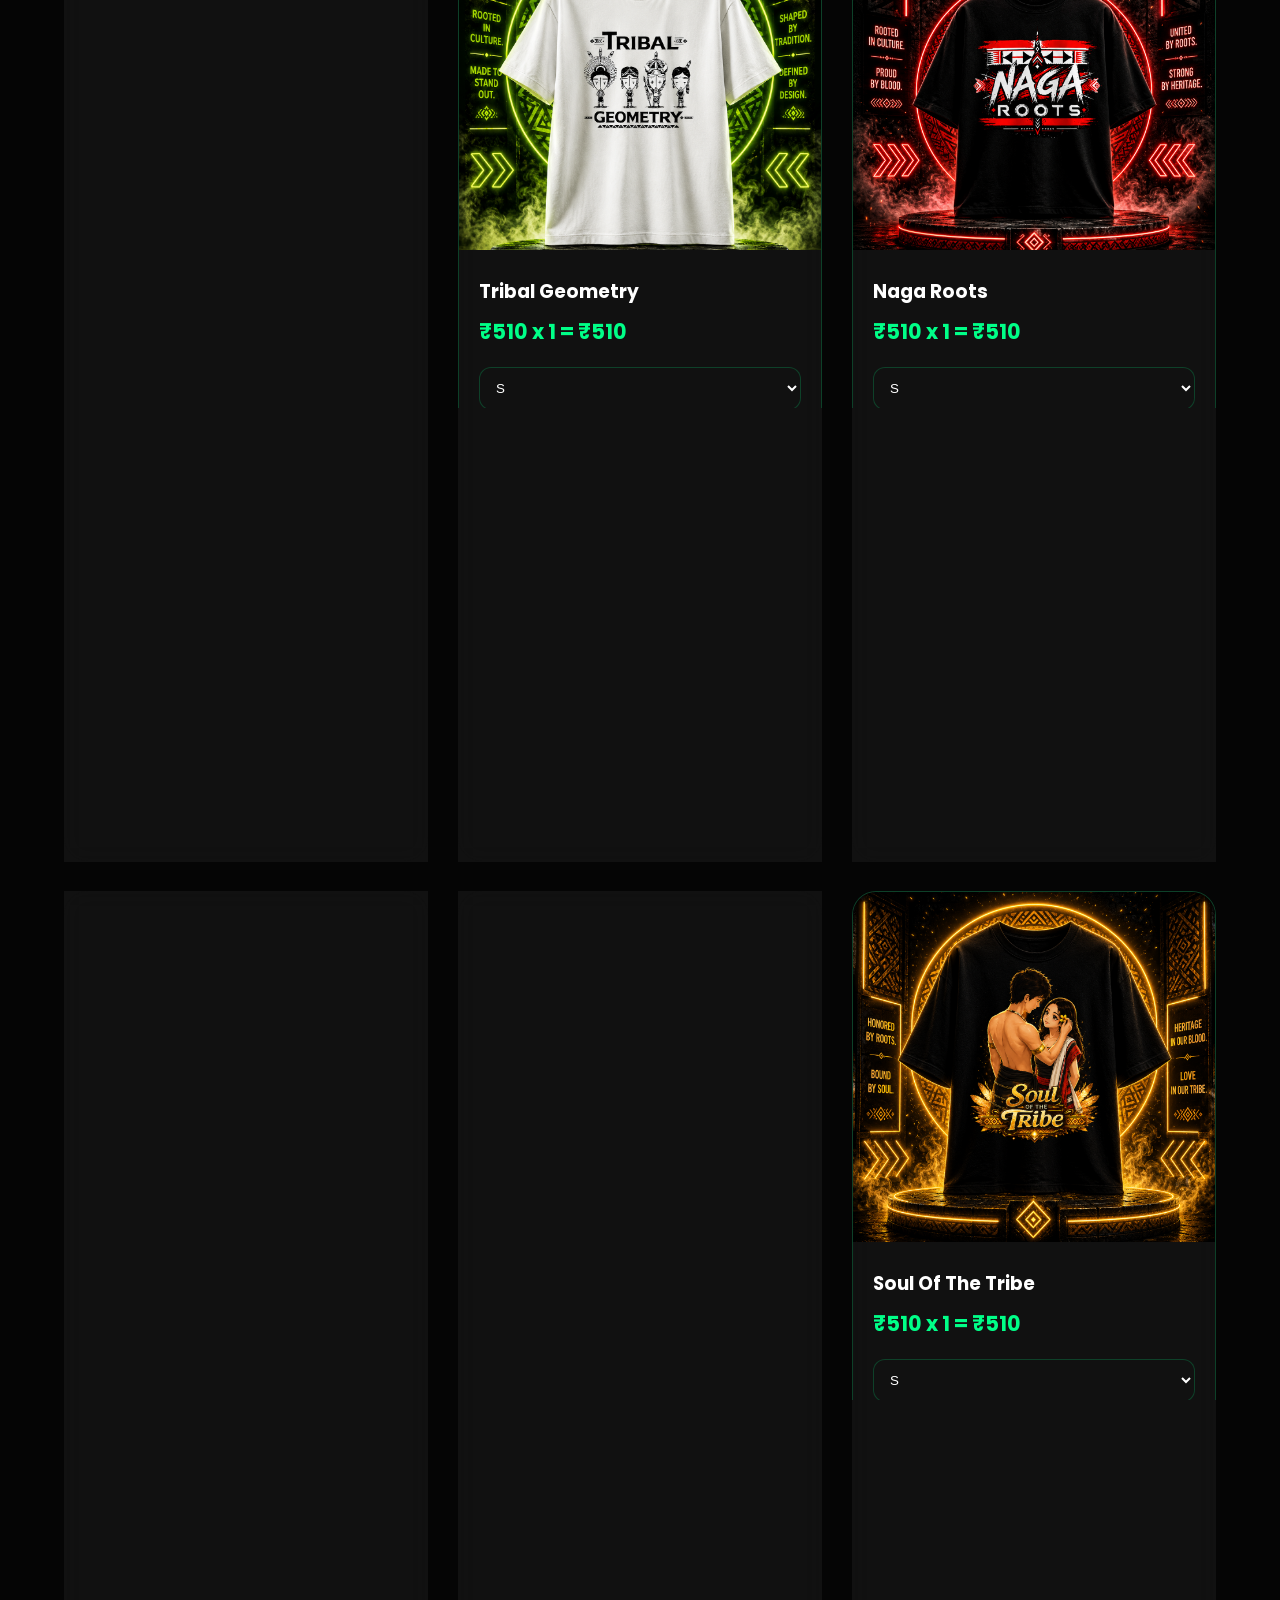
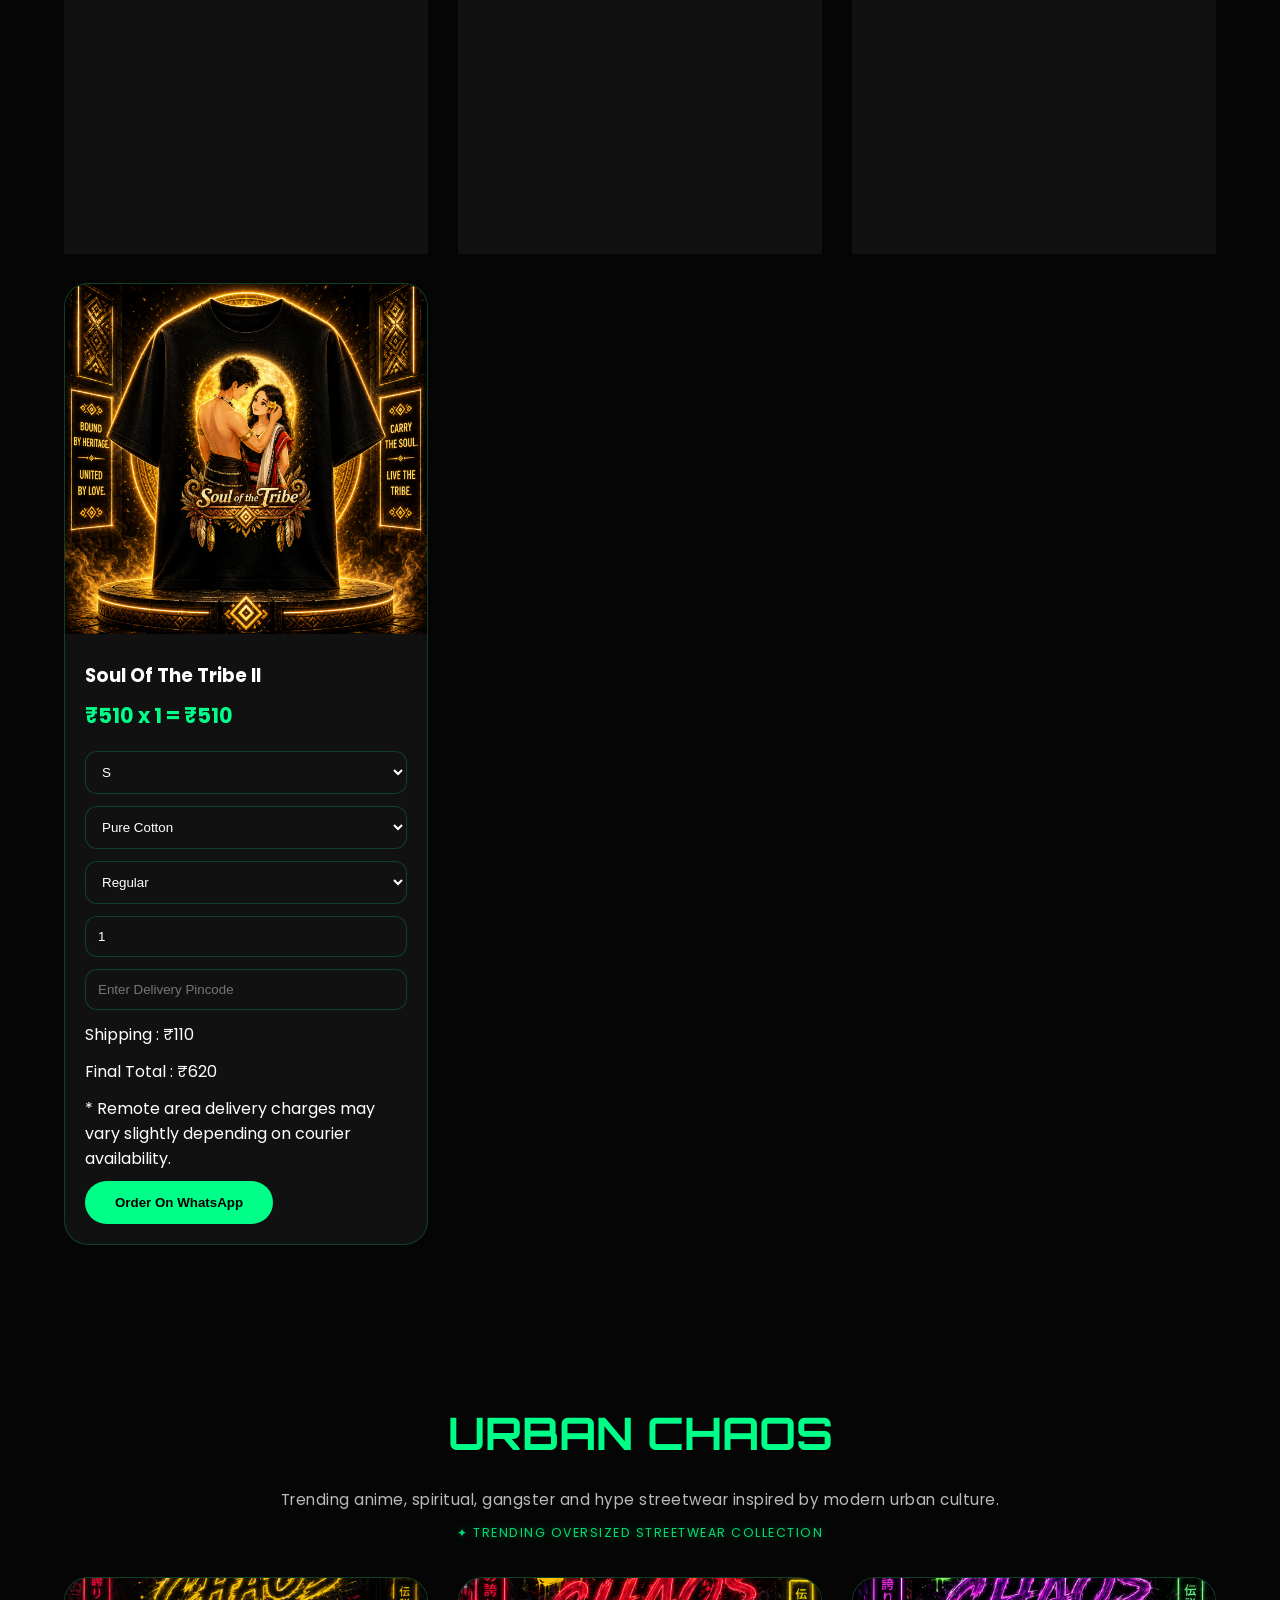
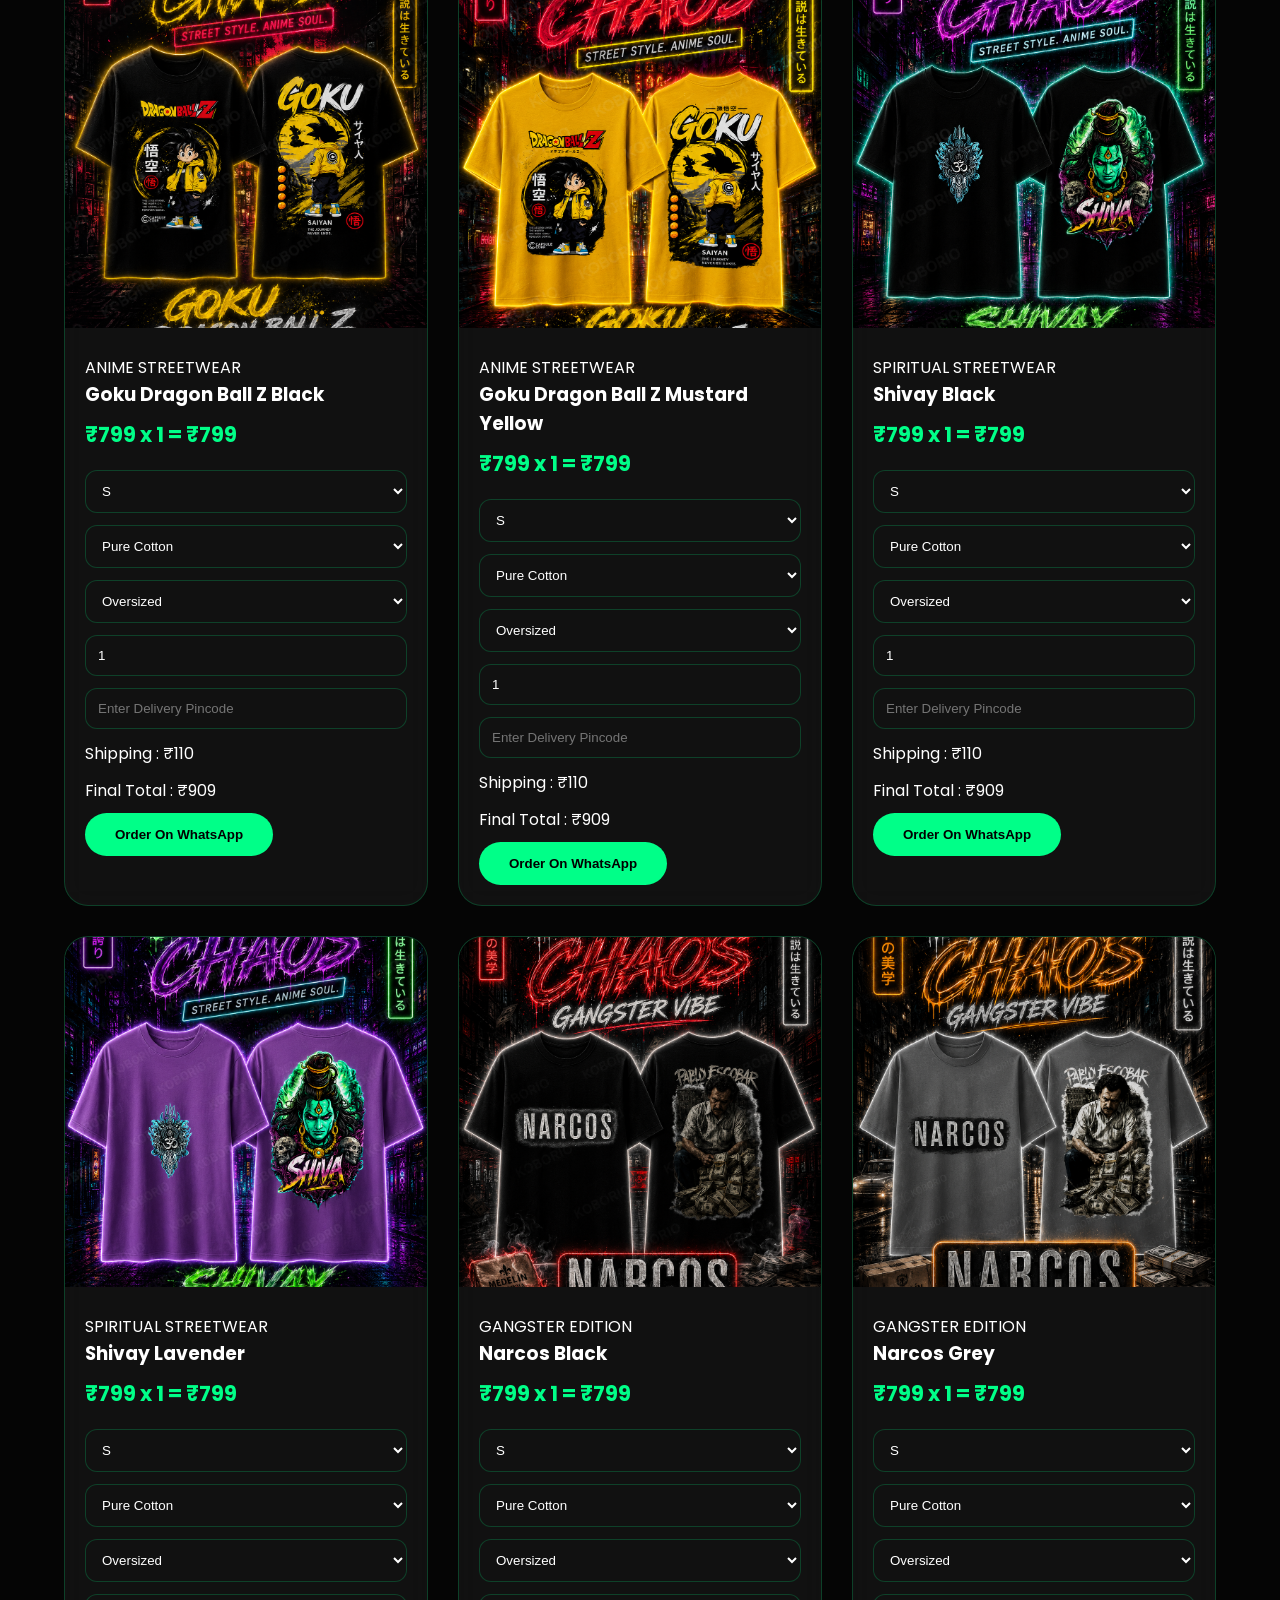
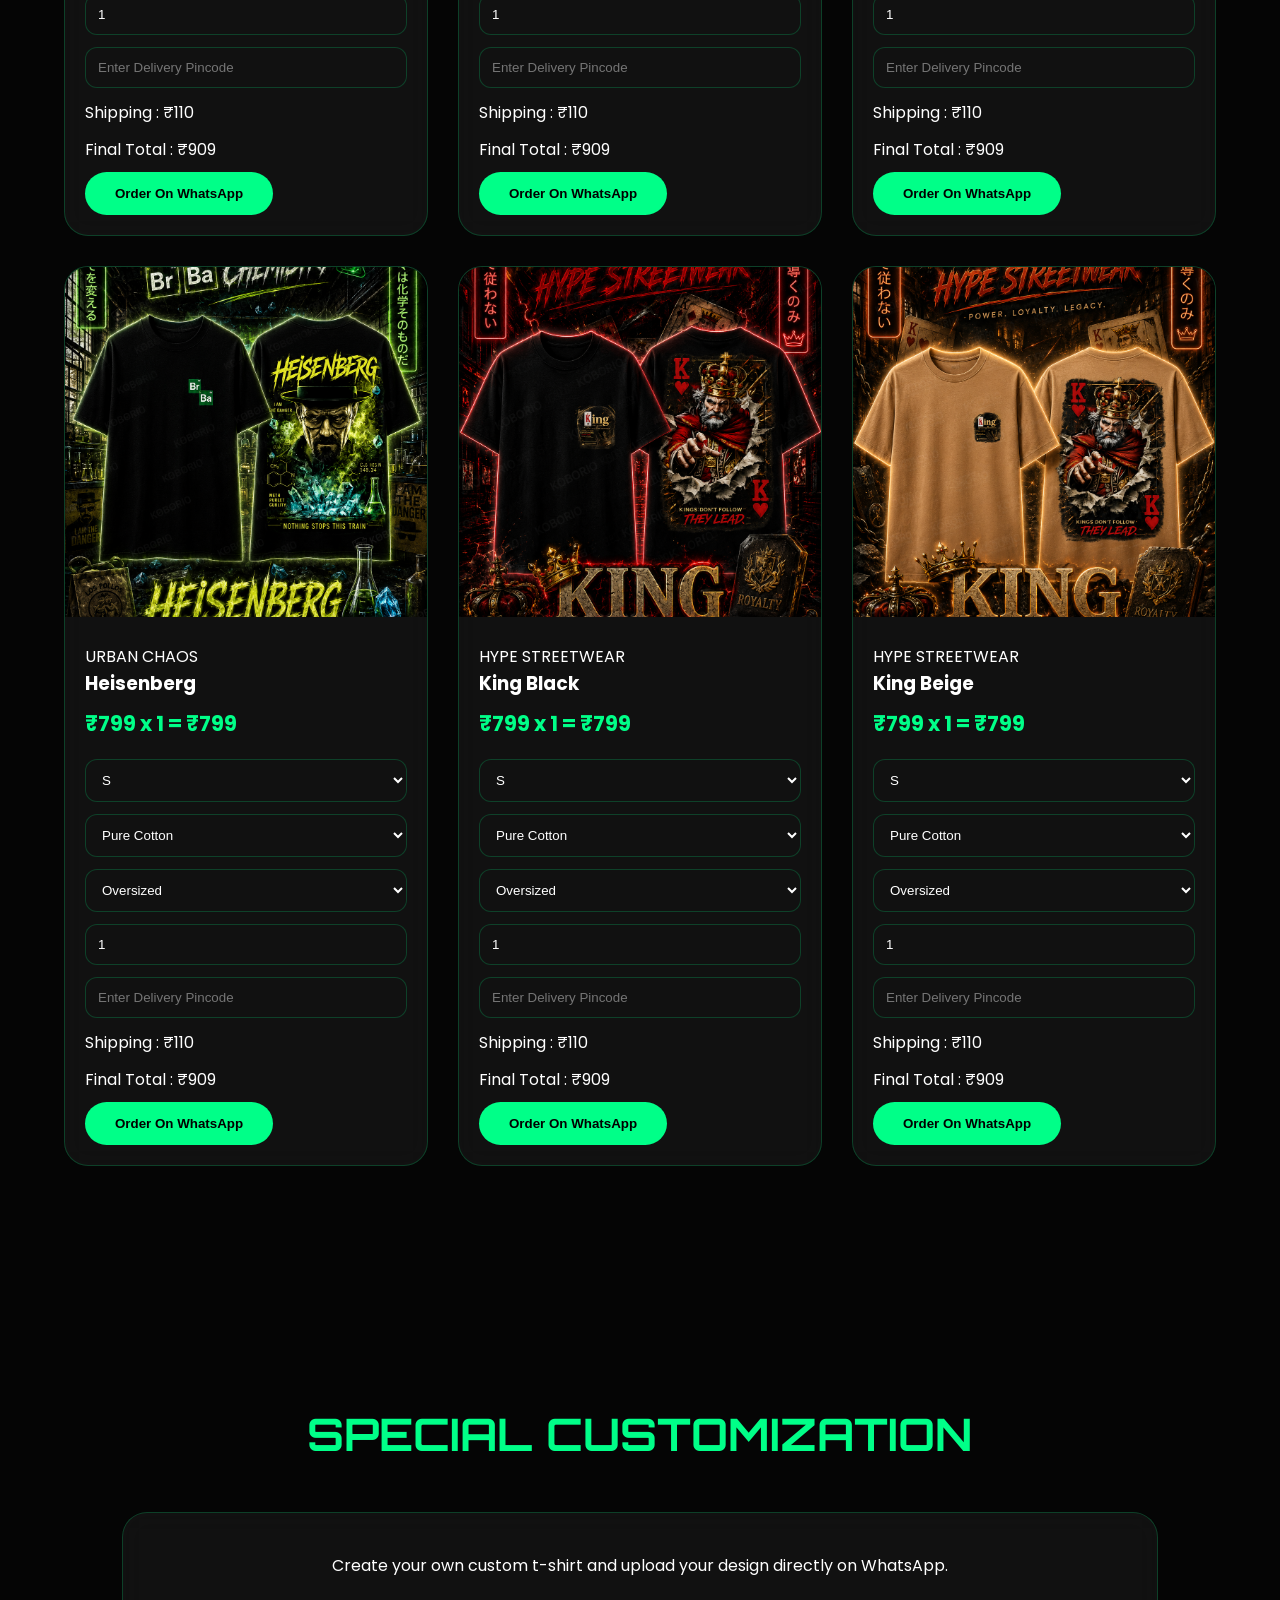
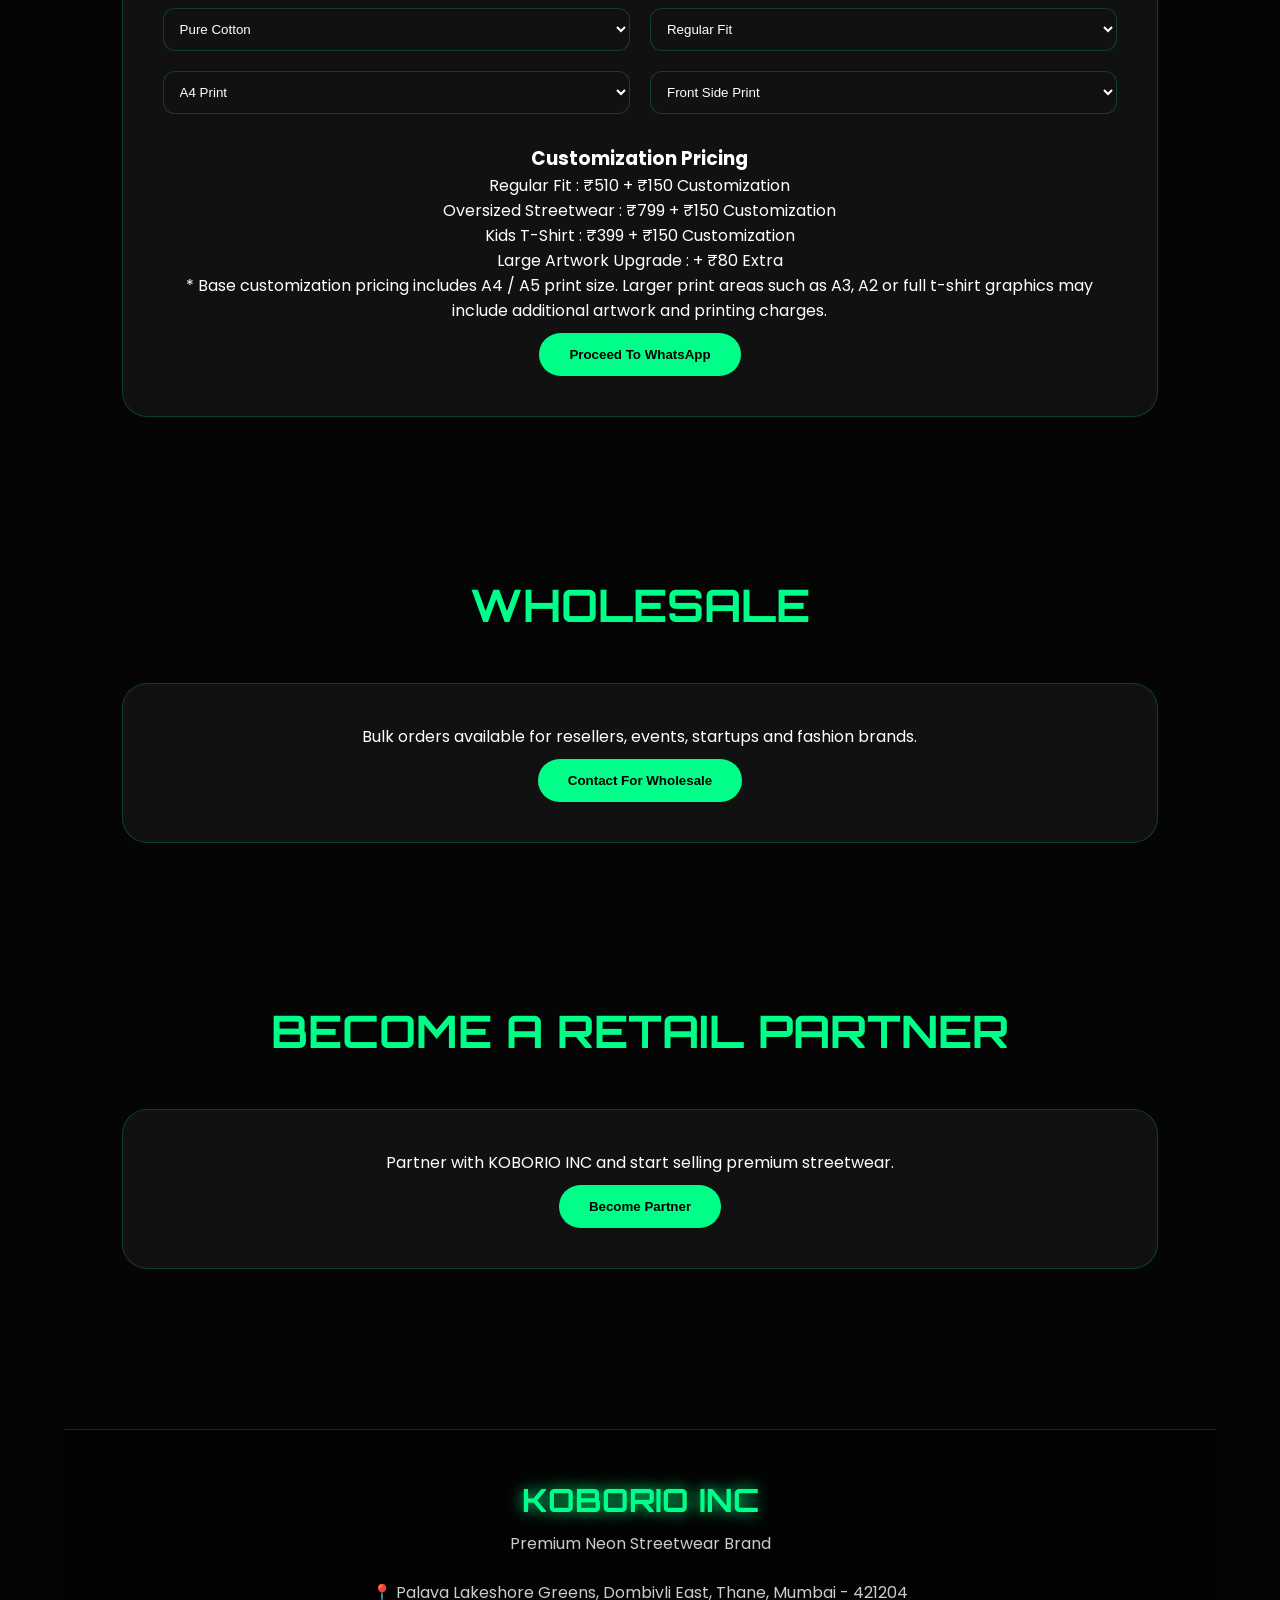
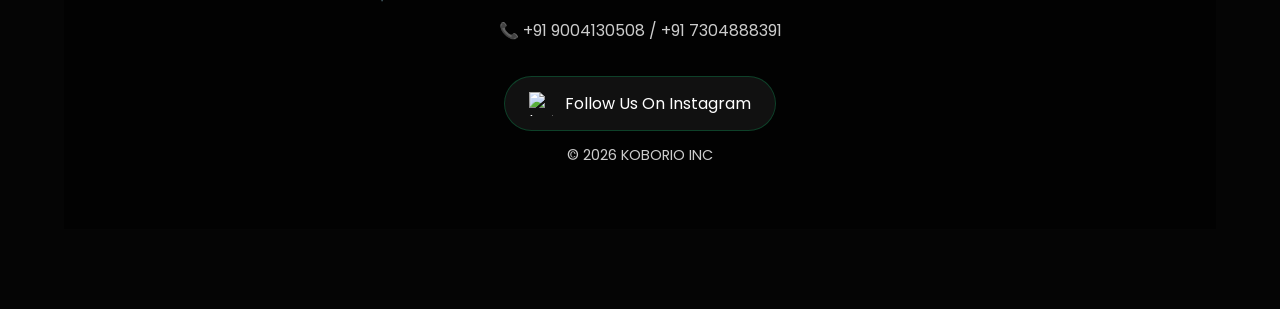
==== commit 10c72d1f: "Update index.html" ====
--- a/index.html
+++ b/index.html
@@ -47,6 +47,7 @@
       <a href="#customization">Customization</a>
       <a href="#wholesale">Wholesale</a>
       <a href="#partner">Partner</a>
+      <a href="reviews.html">Warriors Reviews</a>
     </div>
   </nav>
 </header>
--- a/style.css
+++ b/style.css
@@ -602,3 +602,90 @@
   box-shadow:
     0 0 15px rgba(255,0,85,0.2);
 }
+
+  /* ============================= */
+/* CUSTOMIZATION PRICING */
+/* ============================= */
+
+.custom-pricing{
+
+  margin-top:30px;
+
+  background:
+    rgba(255,255,255,0.04);
+
+  border:
+    1px solid rgba(0,255,136,0.18);
+
+  border-radius:20px;
+
+  padding:25px;
+
+  text-align:left;
+}
+
+.custom-pricing h3{
+
+  color:#00ff88;
+
+  margin-bottom:20px;
+
+  font-family:'Orbitron',sans-serif;
+
+  text-shadow:
+    0 0 10px rgba(0,255,136,0.45);
+}
+
+.custom-price-item{
+
+  display:flex;
+
+  justify-content:space-between;
+
+  align-items:center;
+
+  padding:14px 0;
+
+  border-bottom:
+    1px solid rgba(255,255,255,0.08);
+
+  color:#dddddd;
+
+  font-size:0.95rem;
+}
+
+.custom-price-item span{
+
+  color:#00ff88;
+
+  font-weight:600;
+
+  text-shadow:
+    0 0 8px rgba(0,255,136,0.35);
+}
+
+.custom-note{
+
+  margin-top:18px;
+
+  font-size:0.78rem;
+
+  color:#aaaaaa;
+
+  line-height:1.7;
+}
+
+/* MOBILE */
+
+@media(max-width:768px){
+
+  .custom-price-item{
+
+    flex-direction:column;
+
+    align-items:flex-start;
+
+    gap:6px;
+  }
+
+}
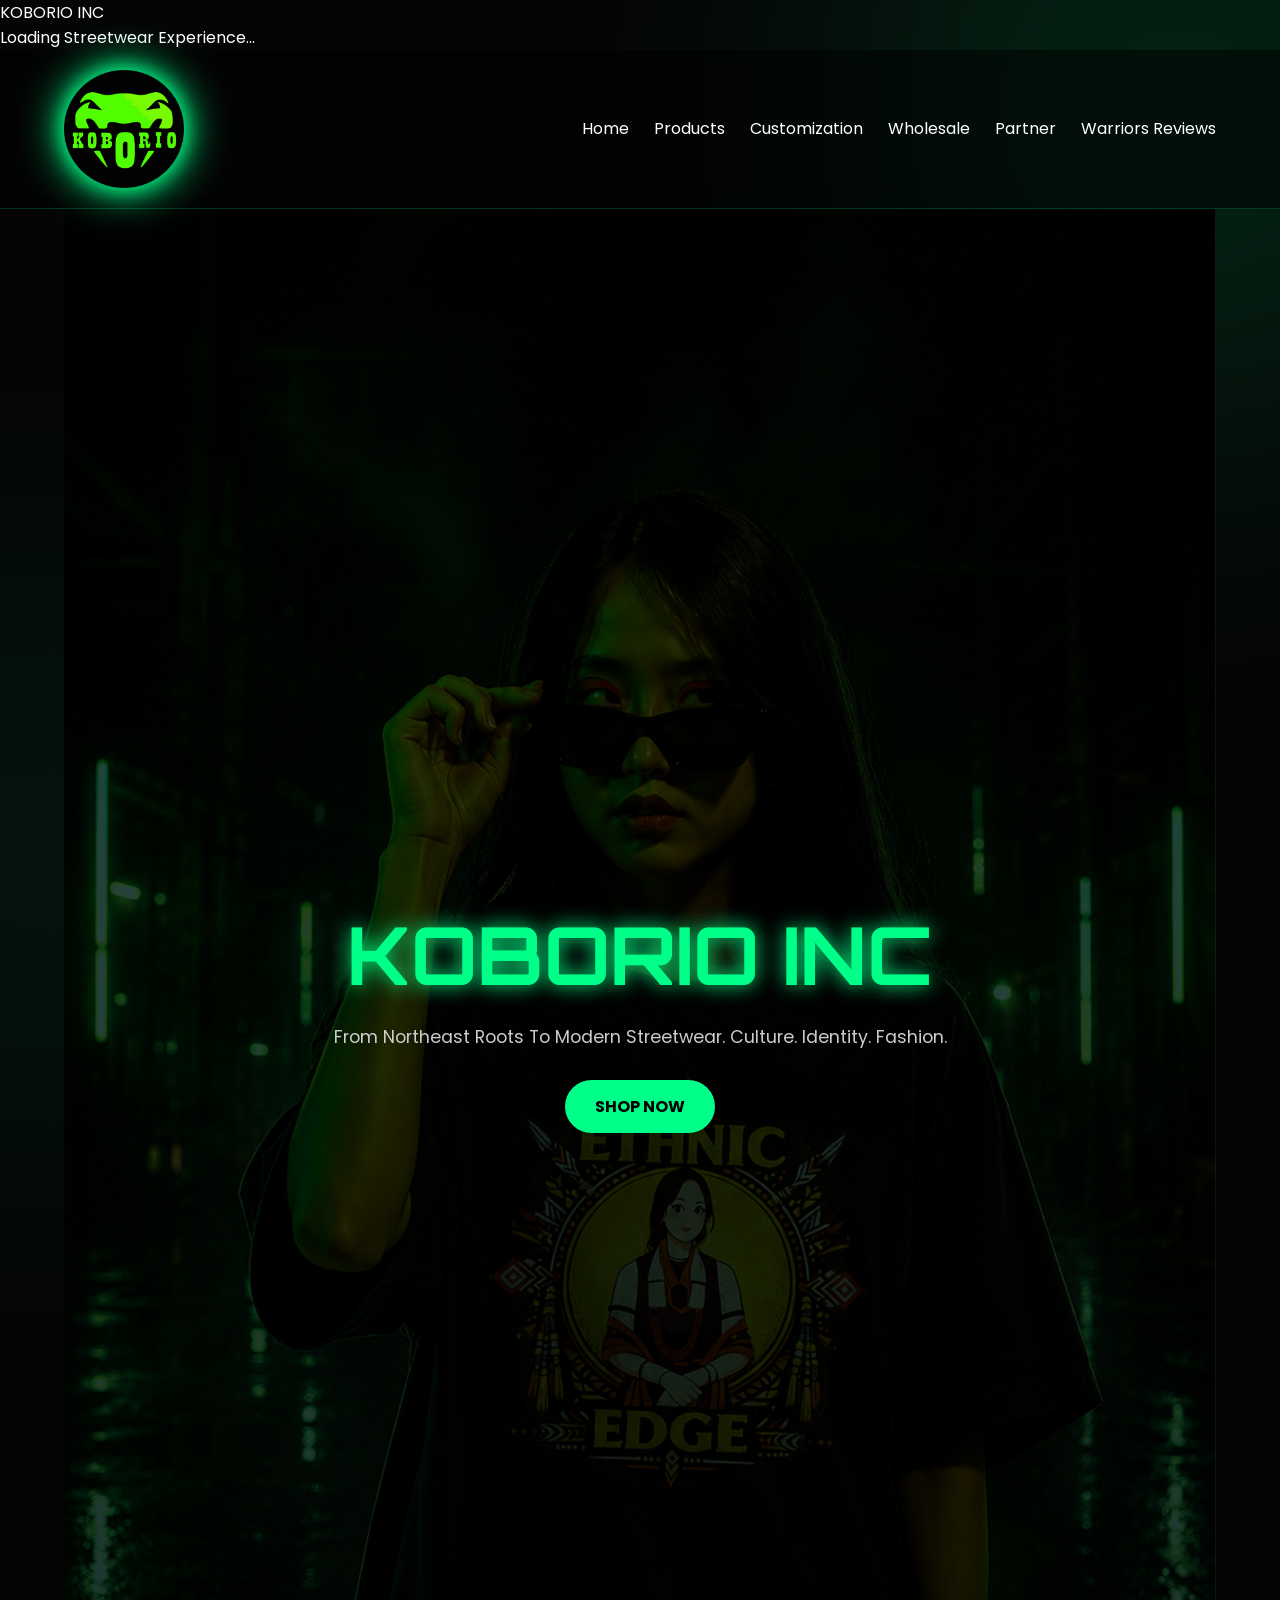
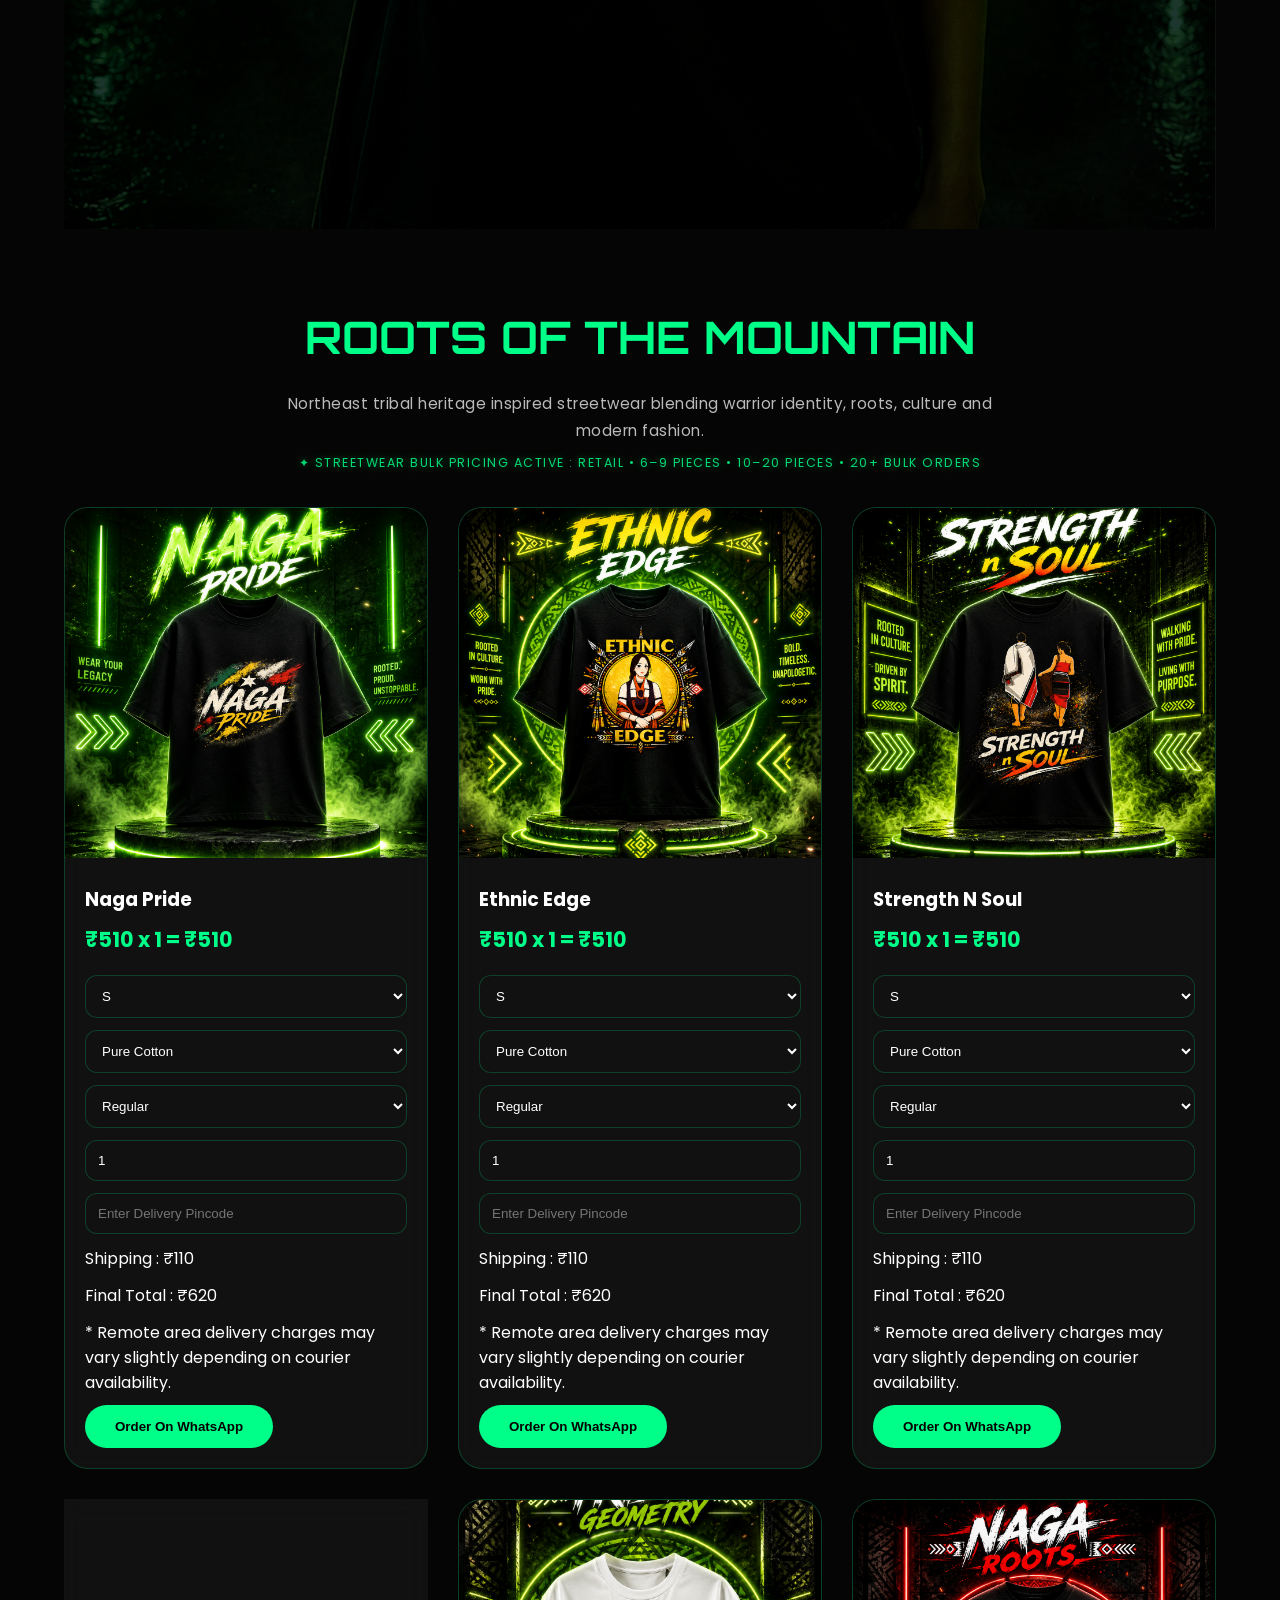
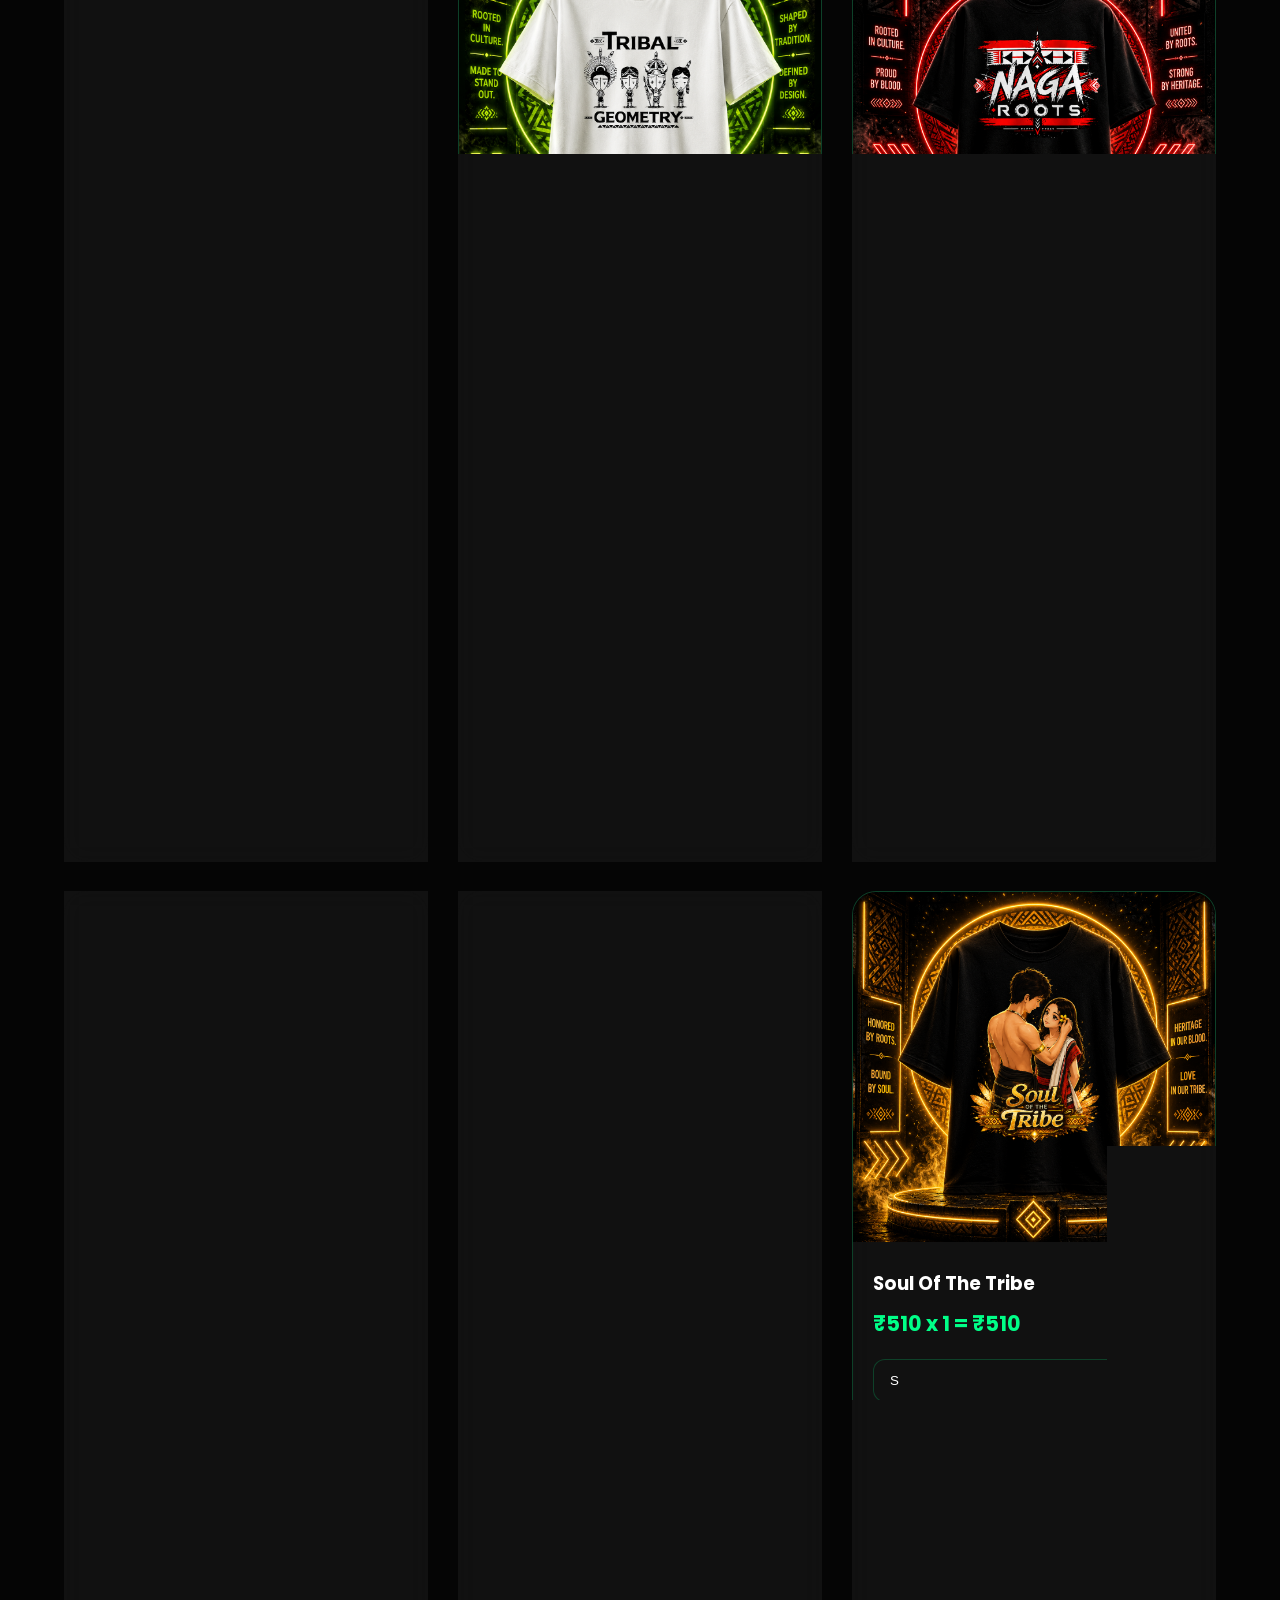
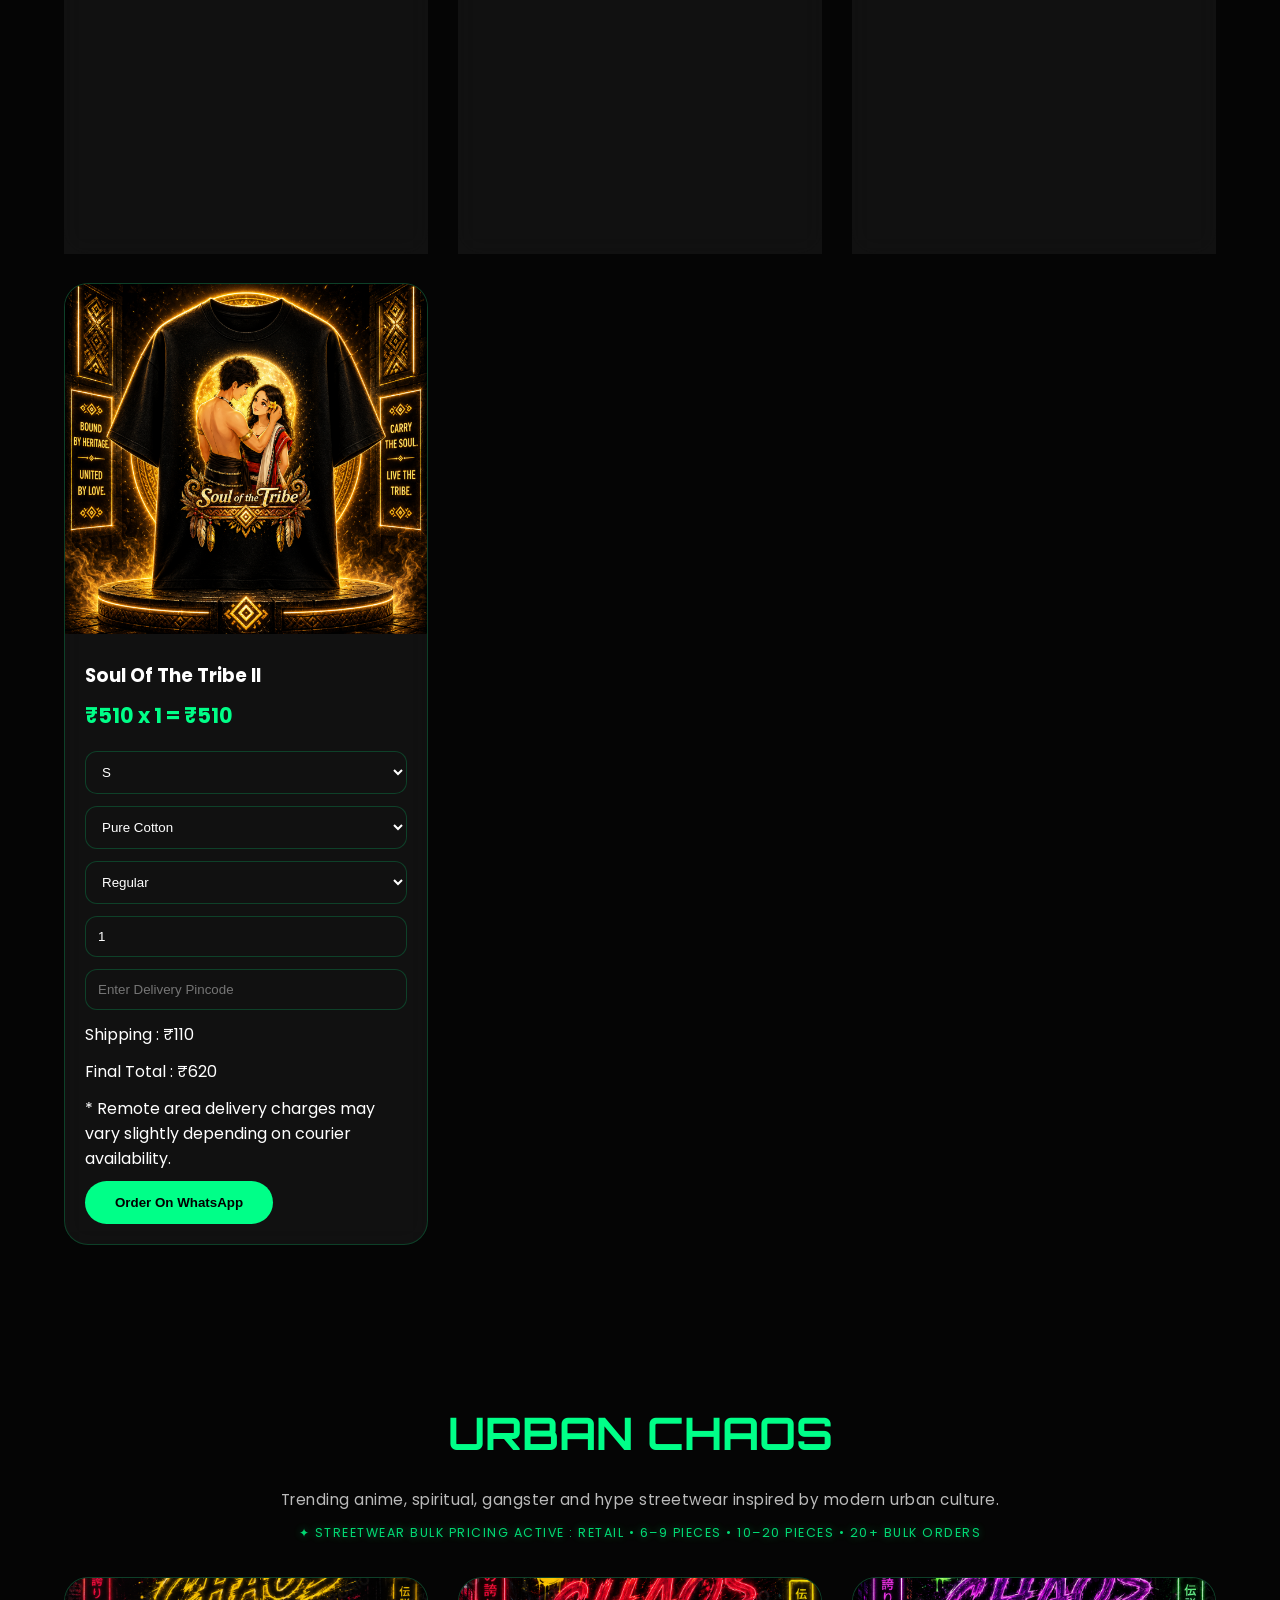
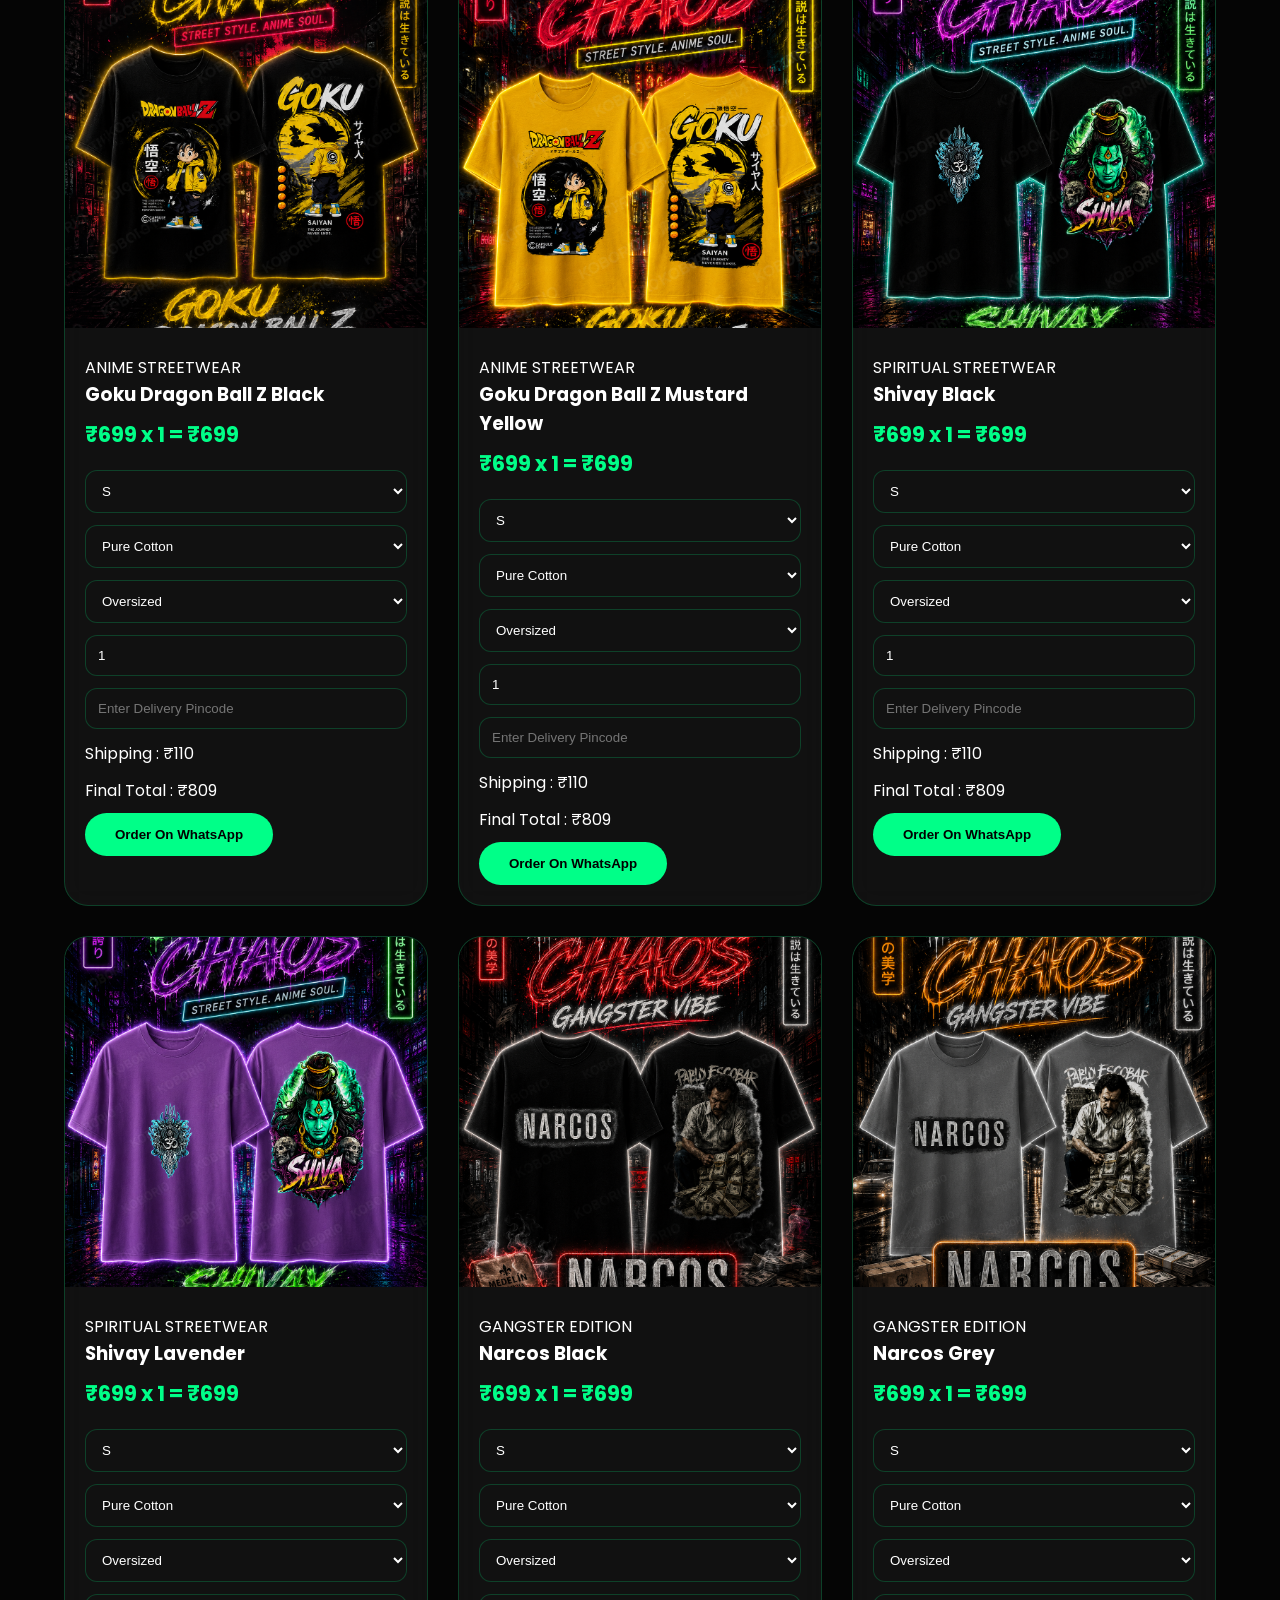
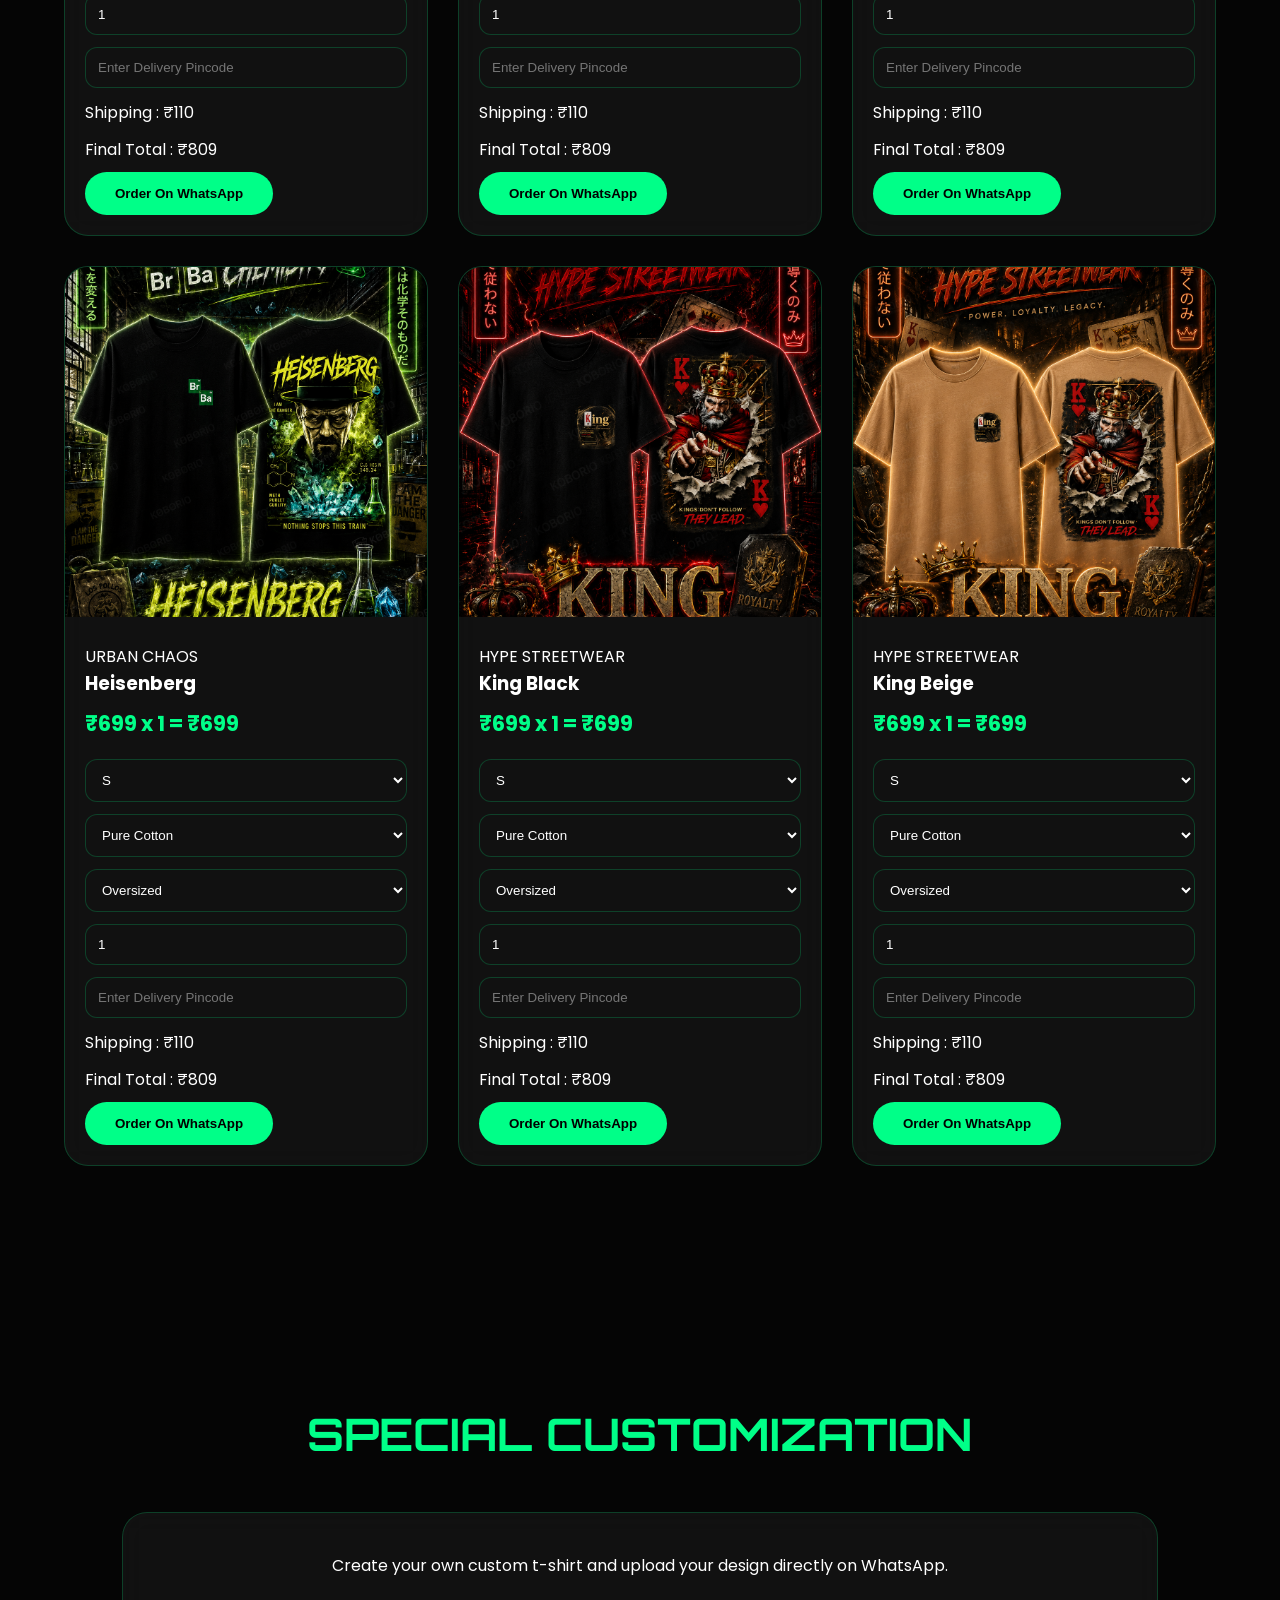
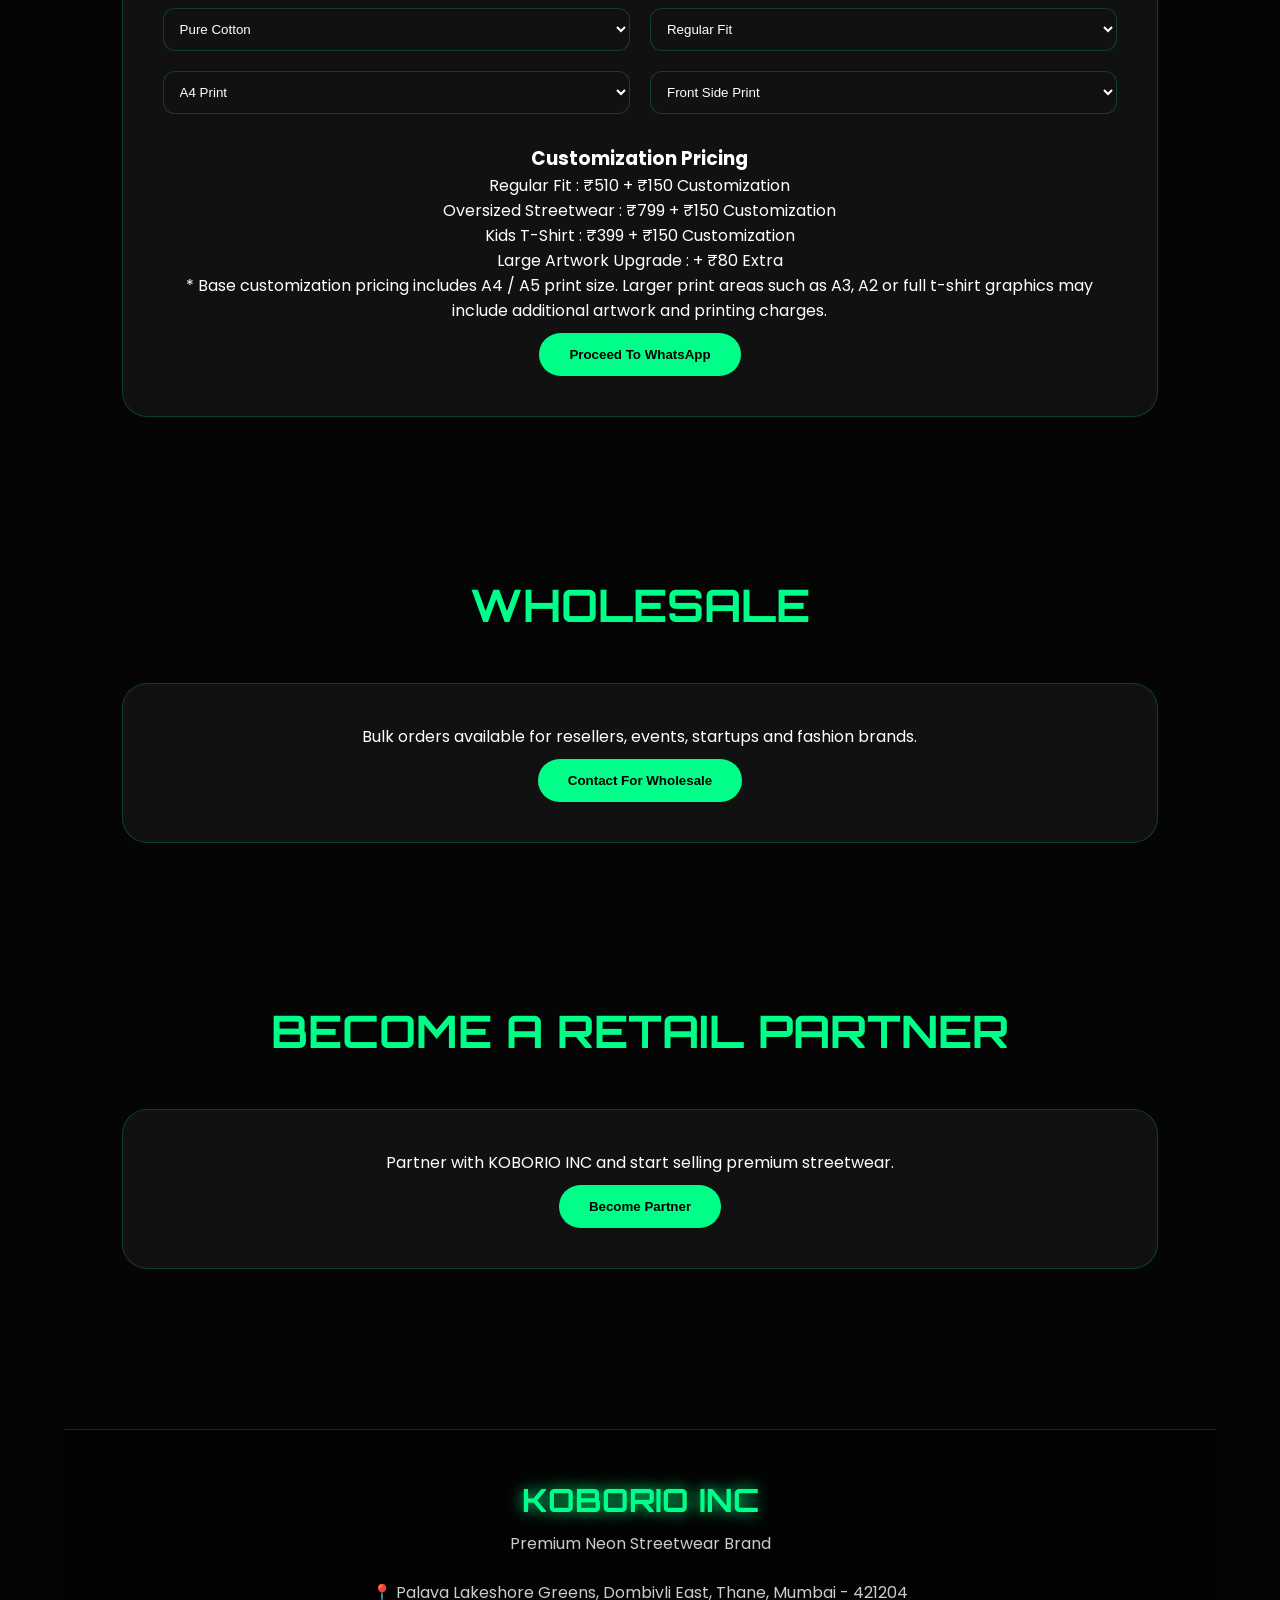
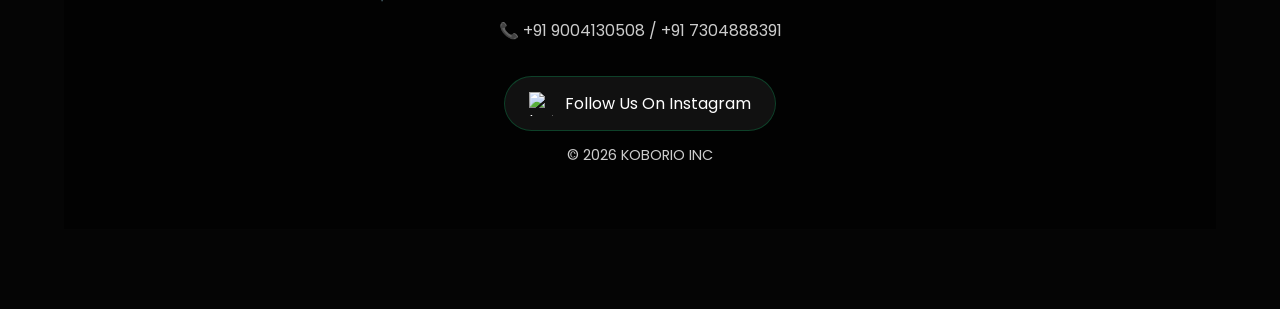
==== commit bd796f23: "Update index.html" ====
--- a/index.html
+++ b/index.html
@@ -81,8 +81,8 @@
   </p>
 
   <p class="pricing-note">
-    ✦ Dynamic Bulk Pricing Active :
-    1–5 Pieces • 6–9 Pieces • 10–15 Pieces • 15+ Bulk Orders
+   ✦ Streetwear Bulk Pricing Active :
+Retail • 6–9 Pieces • 10–20 Pieces • 20+ Bulk Orders
   </p>
 
   <div class="products-grid">
@@ -121,7 +121,8 @@
           <!-- FIT TYPE -->
           <select class="fitType" onchange="updatePrice(this)">
             <option value="regular">Regular</option>
-            <option value="oversized">Oversized</option>
+           <option value="oversized">Oversized</option>
+<option value="kids">Kids</option>
           </select>
 
           <!-- QUANTITY -->
@@ -197,6 +198,7 @@
           <select class="fitType" onchange="updatePrice(this)">
             <option value="regular">Regular</option>
             <option value="oversized">Oversized</option>
+<option value="kids">Kids</option>
           </select>
 
           <input
@@ -271,6 +273,7 @@
           <select class="fitType" onchange="updatePrice(this)">
             <option value="regular">Regular</option>
             <option value="oversized">Oversized</option>
+<option value="kids">Kids</option>
           </select>
 
           <input
@@ -344,7 +347,8 @@
 
           <select class="fitType" onchange="updatePrice(this)">
             <option value="regular">Regular</option>
-            <option value="oversized">Oversized</option>
+           <option value="oversized">Oversized</option>
+<option value="kids">Kids</option>
           </select>
 
           <input
@@ -418,7 +422,8 @@
 
           <select class="fitType" onchange="updatePrice(this)">
             <option value="regular">Regular</option>
-            <option value="oversized">Oversized</option>
+           <option value="oversized">Oversized</option>
+<option value="kids">Kids</option>
           </select>
 
           <input
@@ -493,6 +498,7 @@
           <select class="fitType" onchange="updatePrice(this)">
             <option value="regular">Regular</option>
             <option value="oversized">Oversized</option>
+<option value="kids">Kids</option>
           </select>
 
           <input
@@ -567,6 +573,7 @@
           <select class="fitType" onchange="updatePrice(this)">
             <option value="regular">Regular</option>
             <option value="oversized">Oversized</option>
+<option value="kids">Kids</option>
           </select>
 
           <input
@@ -641,6 +648,7 @@
           <select class="fitType" onchange="updatePrice(this)">
             <option value="regular">Regular</option>
             <option value="oversized">Oversized</option>
+<option value="kids">Kids</option>
           </select>
 
           <input
@@ -715,6 +723,7 @@
           <select class="fitType" onchange="updatePrice(this)">
             <option value="regular">Regular</option>
             <option value="oversized">Oversized</option>
+<option value="kids">Kids</option>
           </select>
 
           <input
@@ -789,6 +798,7 @@
           <select class="fitType" onchange="updatePrice(this)">
             <option value="regular">Regular</option>
             <option value="oversized">Oversized</option>
+<option value="kids">Kids</option>
           </select>
 
           <input
@@ -835,7 +845,7 @@
 
 </section>
 
-  <section id="urban-chaos">
+ <section id="urban-chaos">
 
   <h2 class="section-title chaos-title">
     URBAN CHAOS
@@ -847,7 +857,8 @@
   </p>
 
   <p class="pricing-note">
-    ✦ Trending Oversized Streetwear Collection
+    ✦ Streetwear Bulk Pricing Active :
+    Retail • 6–9 Pieces • 10–20 Pieces • 20+ Bulk Orders
   </p>
 
   <div class="products-grid">
@@ -856,15 +867,21 @@
 
     <!-- 1 -->
     <div class="card chaos-card">
-      <img src="images/urban1.jpg" alt="Goku Dragon Ball Z Black">
+
+      <img src="images/urban1.jpg"
+      alt="Goku Dragon Ball Z Black">
 
       <div class="card-content">
 
-        <span class="chaos-tag">ANIME STREETWEAR</span>
+        <span class="chaos-tag">
+          ANIME STREETWEAR
+        </span>
 
         <h3>Goku Dragon Ball Z Black</h3>
 
-        <div class="price">₹799 x 1 = ₹799</div>
+        <div class="price">
+          ₹699 x 1 = ₹699
+        </div>
 
         <div class="selectors">
 
@@ -881,52 +898,82 @@
             <option>French Terry</option>
           </select>
 
-          <select class="fitType" onchange="updatePrice(this)">
-            <option value="oversized">Oversized</option>
-            <option value="regular">Regular</option>
-          </select>
-
-          <input type="number" value="1" min="1"
-          class="qtyInput" onchange="updatePrice(this)">
-
-          <input type="text"
-          placeholder="Enter Delivery Pincode"
-          class="pincodeInput"
+          <select class="fitType"
           onchange="updatePrice(this)">
+
+            <option value="oversized">
+              Oversized
+            </option>
+
+            <option value="regular">
+              Regular
+            </option>
+
+            <option value="kids">
+              Kids
+            </option>
+
+          </select>
+
+          <input
+            type="number"
+            value="1"
+            min="1"
+            class="qtyInput"
+            onchange="updatePrice(this)"
+          >
+
+          <input
+            type="text"
+            placeholder="Enter Delivery Pincode"
+            class="pincodeInput"
+            onchange="updatePrice(this)"
+          >
 
           <div class="shipping-price">
             Shipping : ₹110
           </div>
 
           <div class="final-total">
-            Final Total : ₹909
+            Final Total : ₹809
           </div>
 
         </div>
 
-        <button class="btn chaos-btn"
-        onclick="orderNow(this,'Goku Dragon Ball Z Black')">
+        <button
+          class="btn chaos-btn"
+          onclick="orderNow(this,'Goku Dragon Ball Z Black')"
+        >
           Order On WhatsApp
         </button>
 
       </div>
+
     </div>
+
 
 
 
 
     <!-- 2 -->
     <div class="card chaos-card">
+
       <img src="images/urban2.jpg"
       alt="Goku Dragon Ball Z Mustard Yellow">
 
       <div class="card-content">
 
-        <span class="chaos-tag">ANIME STREETWEAR</span>
-
-        <h3>Goku Dragon Ball Z Mustard Yellow</h3>
-
-        <div class="price">₹799 x 1 = ₹799</div>
+        <span class="chaos-tag">
+          ANIME STREETWEAR
+        </span>
+
+        <h3>
+          Goku Dragon Ball Z Mustard Yellow
+        </h3>
+
+        <div class="price">
+          ₹699 x 1 = ₹699
+        </div>
 
         <div class="selectors">
 
@@ -943,112 +990,150 @@
             <option>French Terry</option>
           </select>
 
-          <select class="fitType" onchange="updatePrice(this)">
-            <option value="oversized">Oversized</option>
-            <option value="regular">Regular</option>
-          </select>
-
-          <input type="number" value="1" min="1"
-          class="qtyInput" onchange="updatePrice(this)">
-
-          <input type="text"
-          placeholder="Enter Delivery Pincode"
-          class="pincodeInput"
+          <select class="fitType"
           onchange="updatePrice(this)">
+
+            <option value="oversized">
+              Oversized
+            </option>
+
+            <option value="regular">
+              Regular
+            </option>
+
+            <option value="kids">
+              Kids
+            </option>
+
+          </select>
+
+          <input
+            type="number"
+            value="1"
+            min="1"
+            class="qtyInput"
+            onchange="updatePrice(this)"
+          >
+
+          <input
+            type="text"
+            placeholder="Enter Delivery Pincode"
+            class="pincodeInput"
+            onchange="updatePrice(this)"
+          >
 
           <div class="shipping-price">
             Shipping : ₹110
           </div>
 
           <div class="final-total">
-            Final Total : ₹909
+            Final Total : ₹809
           </div>
 
         </div>
 
-        <button class="btn chaos-btn"
-        onclick="orderNow(this,'Goku Dragon Ball Z Mustard Yellow')">
+        <button
+          class="btn chaos-btn"
+          onclick="orderNow(this,'Goku Dragon Ball Z Mustard Yellow')"
+        >
           Order On WhatsApp
         </button>
 
       </div>
+
     </div>
 
 
 
 
+
     <!-- 3 -->
-   <div class="card chaos-card">
-
-  <img src="images/urban3.jpg" alt="Shivay Black">
-
-  <div class="card-content">
-
-    <span class="chaos-tag">
-      SPIRITUAL STREETWEAR
-    </span>
-
-    <h3>Shivay Black</h3>
-
-    <div class="price">
-      ₹799 x 1 = ₹799
+    <div class="card chaos-card">
+
+      <img src="images/urban3.jpg"
+      alt="Shivay Black">
+
+      <div class="card-content">
+
+        <span class="chaos-tag">
+          SPIRITUAL STREETWEAR
+        </span>
+
+        <h3>Shivay Black</h3>
+
+        <div class="price">
+          ₹699 x 1 = ₹699
+        </div>
+
+        <div class="selectors">
+
+          <select>
+            <option>S</option>
+            <option>M</option>
+            <option>L</option>
+            <option>XL</option>
+            <option>XXL</option>
+          </select>
+
+          <select>
+            <option>Pure Cotton</option>
+            <option>French Terry</option>
+          </select>
+
+          <select class="fitType"
+          onchange="updatePrice(this)">
+
+            <option value="oversized">
+              Oversized
+            </option>
+
+            <option value="regular">
+              Regular
+            </option>
+
+            <option value="kids">
+              Kids
+            </option>
+
+          </select>
+
+          <input
+            type="number"
+            value="1"
+            min="1"
+            class="qtyInput"
+            onchange="updatePrice(this)"
+          >
+
+          <input
+            type="text"
+            placeholder="Enter Delivery Pincode"
+            class="pincodeInput"
+            onchange="updatePrice(this)"
+          >
+
+          <div class="shipping-price">
+            Shipping : ₹110
+          </div>
+
+          <div class="final-total">
+            Final Total : ₹809
+          </div>
+
+        </div>
+
+        <button
+          class="btn chaos-btn"
+          onclick="orderNow(this,'Shivay Black')"
+        >
+          Order On WhatsApp
+        </button>
+
+      </div>
+
     </div>
 
-    <div class="selectors">
-
-      <select>
-        <option>S</option>
-        <option>M</option>
-        <option>L</option>
-        <option>XL</option>
-        <option>XXL</option>
-      </select>
-
-      <select>
-        <option>Pure Cotton</option>
-        <option>French Terry</option>
-      </select>
-
-      <select class="fitType" onchange="updatePrice(this)">
-        <option value="oversized">Oversized</option>
-        <option value="regular">Regular</option>
-      </select>
-
-      <input
-        type="number"
-        value="1"
-        min="1"
-        class="qtyInput"
-        onchange="updatePrice(this)"
-      >
-
-      <input
-        type="text"
-        placeholder="Enter Delivery Pincode"
-        class="pincodeInput"
-        onchange="updatePrice(this)"
-      >
-
-      <div class="shipping-price">
-        Shipping : ₹110
-      </div>
-
-      <div class="final-total">
-        Final Total : ₹909
-      </div>
-
-    </div>
-
-    <button
-      class="btn chaos-btn"
-      onclick="orderNow(this,'Shivay Black')"
-    >
-      Order On WhatsApp
-    </button>
-
-  </div>
-
-</div>
+
 
 
 
@@ -1063,52 +1148,68 @@
 
         <h3>Shivay Lavender</h3>
 
-       <div class="price">₹799 x 1 = ₹799</div>
-
-<div class="selectors">
-
-  <select>
-    <option>S</option>
-    <option>M</option>
-    <option>L</option>
-    <option>XL</option>
-    <option>XXL</option>
-  </select>
-
-  <select>
-    <option>Pure Cotton</option>
-    <option>French Terry</option>
-  </select>
-
-  <select class="fitType" onchange="updatePrice(this)">
-    <option value="oversized">Oversized</option>
-    <option value="regular">Regular</option>
-  </select>
-
-  <input
-    type="number"
-    value="1"
-    min="1"
-    class="qtyInput"
-    onchange="updatePrice(this)"
-  >
-
-  <input
-    type="text"
-    placeholder="Enter Delivery Pincode"
-    class="pincodeInput"
-    onchange="updatePrice(this)"
-  >
-
-  <div class="shipping-price">
-    Shipping : ₹110
-  </div>
-
-  <div class="final-total">
-    Final Total : ₹909
-  </div>
-
-</div>
+    
+        <div class="price">
+          ₹699 x 1 = ₹699
+        </div>
+
+        <div class="selectors">
+
+          <select>
+            <option>S</option>
+            <option>M</option>
+            <option>L</option>
+            <option>XL</option>
+            <option>XXL</option>
+          </select>
+
+          <select>
+            <option>Pure Cotton</option>
+            <option>French Terry</option>
+          </select>
+
+          <select class="fitType"
+          onchange="updatePrice(this)">
+
+            <option value="oversized">
+              Oversized
+            </option>
+
+            <option value="regular">
+              Regular
+            </option>
+
+            <option value="kids">
+              Kids
+            </option>
+
+          </select>
+
+          <input
+            type="number"
+            value="1"
+            min="1"
+            class="qtyInput"
+            onchange="updatePrice(this)"
+          >
+
+          <input
+            type="text"
+            placeholder="Enter Delivery Pincode"
+            class="pincodeInput"
+            onchange="updatePrice(this)"
+          >
+
+          <div class="shipping-price">
+            Shipping : ₹110
+          </div>
+
+          <div class="final-total">
+            Final Total : ₹809
+          </div>
+
+        </div>
+
 
 <button
   class="btn chaos-btn"
@@ -1133,52 +1234,68 @@
 
         <h3>Narcos Black</h3>
 
-     <div class="price">₹799 x 1 = ₹799</div>
-
-<div class="selectors">
-
-  <select>
-    <option>S</option>
-    <option>M</option>
-    <option>L</option>
-    <option>XL</option>
-    <option>XXL</option>
-  </select>
-
-  <select>
-    <option>Pure Cotton</option>
-    <option>French Terry</option>
-  </select>
-
-  <select class="fitType" onchange="updatePrice(this)">
-    <option value="oversized">Oversized</option>
-    <option value="regular">Regular</option>
-  </select>
-
-  <input
-    type="number"
-    value="1"
-    min="1"
-    class="qtyInput"
-    onchange="updatePrice(this)"
-  >
-
-  <input
-    type="text"
-    placeholder="Enter Delivery Pincode"
-    class="pincodeInput"
-    onchange="updatePrice(this)"
-  >
-
-  <div class="shipping-price">
-    Shipping : ₹110
-  </div>
-
-  <div class="final-total">
-    Final Total : ₹909
-  </div>
-
-</div>
+   
+        <div class="price">
+          ₹699 x 1 = ₹699
+        </div>
+
+        <div class="selectors">
+
+          <select>
+            <option>S</option>
+            <option>M</option>
+            <option>L</option>
+            <option>XL</option>
+            <option>XXL</option>
+          </select>
+
+          <select>
+            <option>Pure Cotton</option>
+            <option>French Terry</option>
+          </select>
+
+          <select class="fitType"
+          onchange="updatePrice(this)">
+
+            <option value="oversized">
+              Oversized
+            </option>
+
+            <option value="regular">
+              Regular
+            </option>
+
+            <option value="kids">
+              Kids
+            </option>
+
+          </select>
+
+          <input
+            type="number"
+            value="1"
+            min="1"
+            class="qtyInput"
+            onchange="updatePrice(this)"
+          >
+
+          <input
+            type="text"
+            placeholder="Enter Delivery Pincode"
+            class="pincodeInput"
+            onchange="updatePrice(this)"
+          >
+
+          <div class="shipping-price">
+            Shipping : ₹110
+          </div>
+
+          <div class="final-total">
+            Final Total : ₹809
+          </div>
+
+        </div>
+
 
 <button
   class="btn chaos-btn"
@@ -1203,52 +1320,67 @@
 
         <h3>Narcos Grey</h3>
 
-        <div class="price">₹799 x 1 = ₹799</div>
-
-<div class="selectors">
-
-  <select>
-    <option>S</option>
-    <option>M</option>
-    <option>L</option>
-    <option>XL</option>
-    <option>XXL</option>
-  </select>
-
-  <select>
-    <option>Pure Cotton</option>
-    <option>French Terry</option>
-  </select>
-
-  <select class="fitType" onchange="updatePrice(this)">
-    <option value="oversized">Oversized</option>
-    <option value="regular">Regular</option>
-  </select>
-
-  <input
-    type="number"
-    value="1"
-    min="1"
-    class="qtyInput"
-    onchange="updatePrice(this)"
-  >
-
-  <input
-    type="text"
-    placeholder="Enter Delivery Pincode"
-    class="pincodeInput"
-    onchange="updatePrice(this)"
-  >
-
-  <div class="shipping-price">
-    Shipping : ₹110
-  </div>
-
-  <div class="final-total">
-    Final Total : ₹909
-  </div>
-
-</div>
+      
+        <div class="price">
+          ₹699 x 1 = ₹699
+        </div>
+
+        <div class="selectors">
+
+          <select>
+            <option>S</option>
+            <option>M</option>
+            <option>L</option>
+            <option>XL</option>
+            <option>XXL</option>
+          </select>
+
+          <select>
+            <option>Pure Cotton</option>
+            <option>French Terry</option>
+          </select>
+
+          <select class="fitType"
+          onchange="updatePrice(this)">
+
+            <option value="oversized">
+              Oversized
+            </option>
+
+            <option value="regular">
+              Regular
+            </option>
+
+            <option value="kids">
+              Kids
+            </option>
+
+          </select>
+
+          <input
+            type="number"
+            value="1"
+            min="1"
+            class="qtyInput"
+            onchange="updatePrice(this)"
+          >
+
+          <input
+            type="text"
+            placeholder="Enter Delivery Pincode"
+            class="pincodeInput"
+            onchange="updatePrice(this)"
+          >
+
+          <div class="shipping-price">
+            Shipping : ₹110
+          </div>
+
+          <div class="final-total">
+            Final Total : ₹809
+          </div>
+
+        </div>
 
 <button
   class="btn chaos-btn"
@@ -1273,52 +1405,67 @@
 
         <h3>Heisenberg</h3>
 
-        <div class="price">₹799 x 1 = ₹799</div>
-
-<div class="selectors">
-
-  <select>
-    <option>S</option>
-    <option>M</option>
-    <option>L</option>
-    <option>XL</option>
-    <option>XXL</option>
-  </select>
-
-  <select>
-    <option>Pure Cotton</option>
-    <option>French Terry</option>
-  </select>
-
-  <select class="fitType" onchange="updatePrice(this)">
-    <option value="oversized">Oversized</option>
-    <option value="regular">Regular</option>
-  </select>
-
-  <input
-    type="number"
-    value="1"
-    min="1"
-    class="qtyInput"
-    onchange="updatePrice(this)"
-  >
-
-  <input
-    type="text"
-    placeholder="Enter Delivery Pincode"
-    class="pincodeInput"
-    onchange="updatePrice(this)"
-  >
-
-  <div class="shipping-price">
-    Shipping : ₹110
-  </div>
-
-  <div class="final-total">
-    Final Total : ₹909
-  </div>
-
-</div>
+     
+        <div class="price">
+          ₹699 x 1 = ₹699
+        </div>
+
+        <div class="selectors">
+
+          <select>
+            <option>S</option>
+            <option>M</option>
+            <option>L</option>
+            <option>XL</option>
+            <option>XXL</option>
+          </select>
+
+          <select>
+            <option>Pure Cotton</option>
+            <option>French Terry</option>
+          </select>
+
+          <select class="fitType"
+          onchange="updatePrice(this)">
+
+            <option value="oversized">
+              Oversized
+            </option>
+
+            <option value="regular">
+              Regular
+            </option>
+
+            <option value="kids">
+              Kids
+            </option>
+
+          </select>
+
+          <input
+            type="number"
+            value="1"
+            min="1"
+            class="qtyInput"
+            onchange="updatePrice(this)"
+          >
+
+          <input
+            type="text"
+            placeholder="Enter Delivery Pincode"
+            class="pincodeInput"
+            onchange="updatePrice(this)"
+          >
+
+          <div class="shipping-price">
+            Shipping : ₹110
+          </div>
+
+          <div class="final-total">
+            Final Total : ₹809
+          </div>
+
+        </div>
 
 <button
   class="btn chaos-btn"
@@ -1343,52 +1490,68 @@
 
         <h3>King Black</h3>
 
-       <div class="price">₹799 x 1 = ₹799</div>
-
-<div class="selectors">
-
-  <select>
-    <option>S</option>
-    <option>M</option>
-    <option>L</option>
-    <option>XL</option>
-    <option>XXL</option>
-  </select>
-
-  <select>
-    <option>Pure Cotton</option>
-    <option>French Terry</option>
-  </select>
-
-  <select class="fitType" onchange="updatePrice(this)">
-    <option value="oversized">Oversized</option>
-    <option value="regular">Regular</option>
-  </select>
-
-  <input
-    type="number"
-    value="1"
-    min="1"
-    class="qtyInput"
-    onchange="updatePrice(this)"
-  >
-
-  <input
-    type="text"
-    placeholder="Enter Delivery Pincode"
-    class="pincodeInput"
-    onchange="updatePrice(this)"
-  >
-
-  <div class="shipping-price">
-    Shipping : ₹110
-  </div>
-
-  <div class="final-total">
-    Final Total : ₹909
-  </div>
-
-</div>
+      
+        <div class="price">
+          ₹699 x 1 = ₹699
+        </div>
+
+        <div class="selectors">
+
+          <select>
+            <option>S</option>
+            <option>M</option>
+            <option>L</option>
+            <option>XL</option>
+            <option>XXL</option>
+          </select>
+
+          <select>
+            <option>Pure Cotton</option>
+            <option>French Terry</option>
+          </select>
+
+          <select class="fitType"
+          onchange="updatePrice(this)">
+
+            <option value="oversized">
+              Oversized
+            </option>
+
+            <option value="regular">
+              Regular
+            </option>
+
+            <option value="kids">
+              Kids
+            </option>
+
+          </select>
+
+          <input
+            type="number"
+            value="1"
+            min="1"
+            class="qtyInput"
+            onchange="updatePrice(this)"
+          >
+
+          <input
+            type="text"
+            placeholder="Enter Delivery Pincode"
+            class="pincodeInput"
+            onchange="updatePrice(this)"
+          >
+
+          <div class="shipping-price">
+            Shipping : ₹110
+          </div>
+
+          <div class="final-total">
+            Final Total : ₹809
+          </div>
+
+        </div>
+
 
 <button
   class="btn chaos-btn"
@@ -1413,52 +1576,68 @@
 
         <h3>King Beige</h3>
 
-        <div class="price">₹799 x 1 = ₹799</div>
-
-<div class="selectors">
-
-  <select>
-    <option>S</option>
-    <option>M</option>
-    <option>L</option>
-    <option>XL</option>
-    <option>XXL</option>
-  </select>
-
-  <select>
-    <option>Pure Cotton</option>
-    <option>French Terry</option>
-  </select>
-
-  <select class="fitType" onchange="updatePrice(this)">
-    <option value="oversized">Oversized</option>
-    <option value="regular">Regular</option>
-  </select>
-
-  <input
-    type="number"
-    value="1"
-    min="1"
-    class="qtyInput"
-    onchange="updatePrice(this)"
-  >
-
-  <input
-    type="text"
-    placeholder="Enter Delivery Pincode"
-    class="pincodeInput"
-    onchange="updatePrice(this)"
-  >
-
-  <div class="shipping-price">
-    Shipping : ₹110
-  </div>
-
-  <div class="final-total">
-    Final Total : ₹909
-  </div>
-
-</div>
+       
+        <div class="price">
+          ₹699 x 1 = ₹699
+        </div>
+
+        <div class="selectors">
+
+          <select>
+            <option>S</option>
+            <option>M</option>
+            <option>L</option>
+            <option>XL</option>
+            <option>XXL</option>
+          </select>
+
+          <select>
+            <option>Pure Cotton</option>
+            <option>French Terry</option>
+          </select>
+
+          <select class="fitType"
+          onchange="updatePrice(this)">
+
+            <option value="oversized">
+              Oversized
+            </option>
+
+            <option value="regular">
+              Regular
+            </option>
+
+            <option value="kids">
+              Kids
+            </option>
+
+          </select>
+
+          <input
+            type="number"
+            value="1"
+            min="1"
+            class="qtyInput"
+            onchange="updatePrice(this)"
+          >
+
+          <input
+            type="text"
+            placeholder="Enter Delivery Pincode"
+            class="pincodeInput"
+            onchange="updatePrice(this)"
+          >
+
+          <div class="shipping-price">
+            Shipping : ₹110
+          </div>
+
+          <div class="final-total">
+            Final Total : ₹809
+          </div>
+
+        </div>
+
 
 <button
   class="btn chaos-btn"
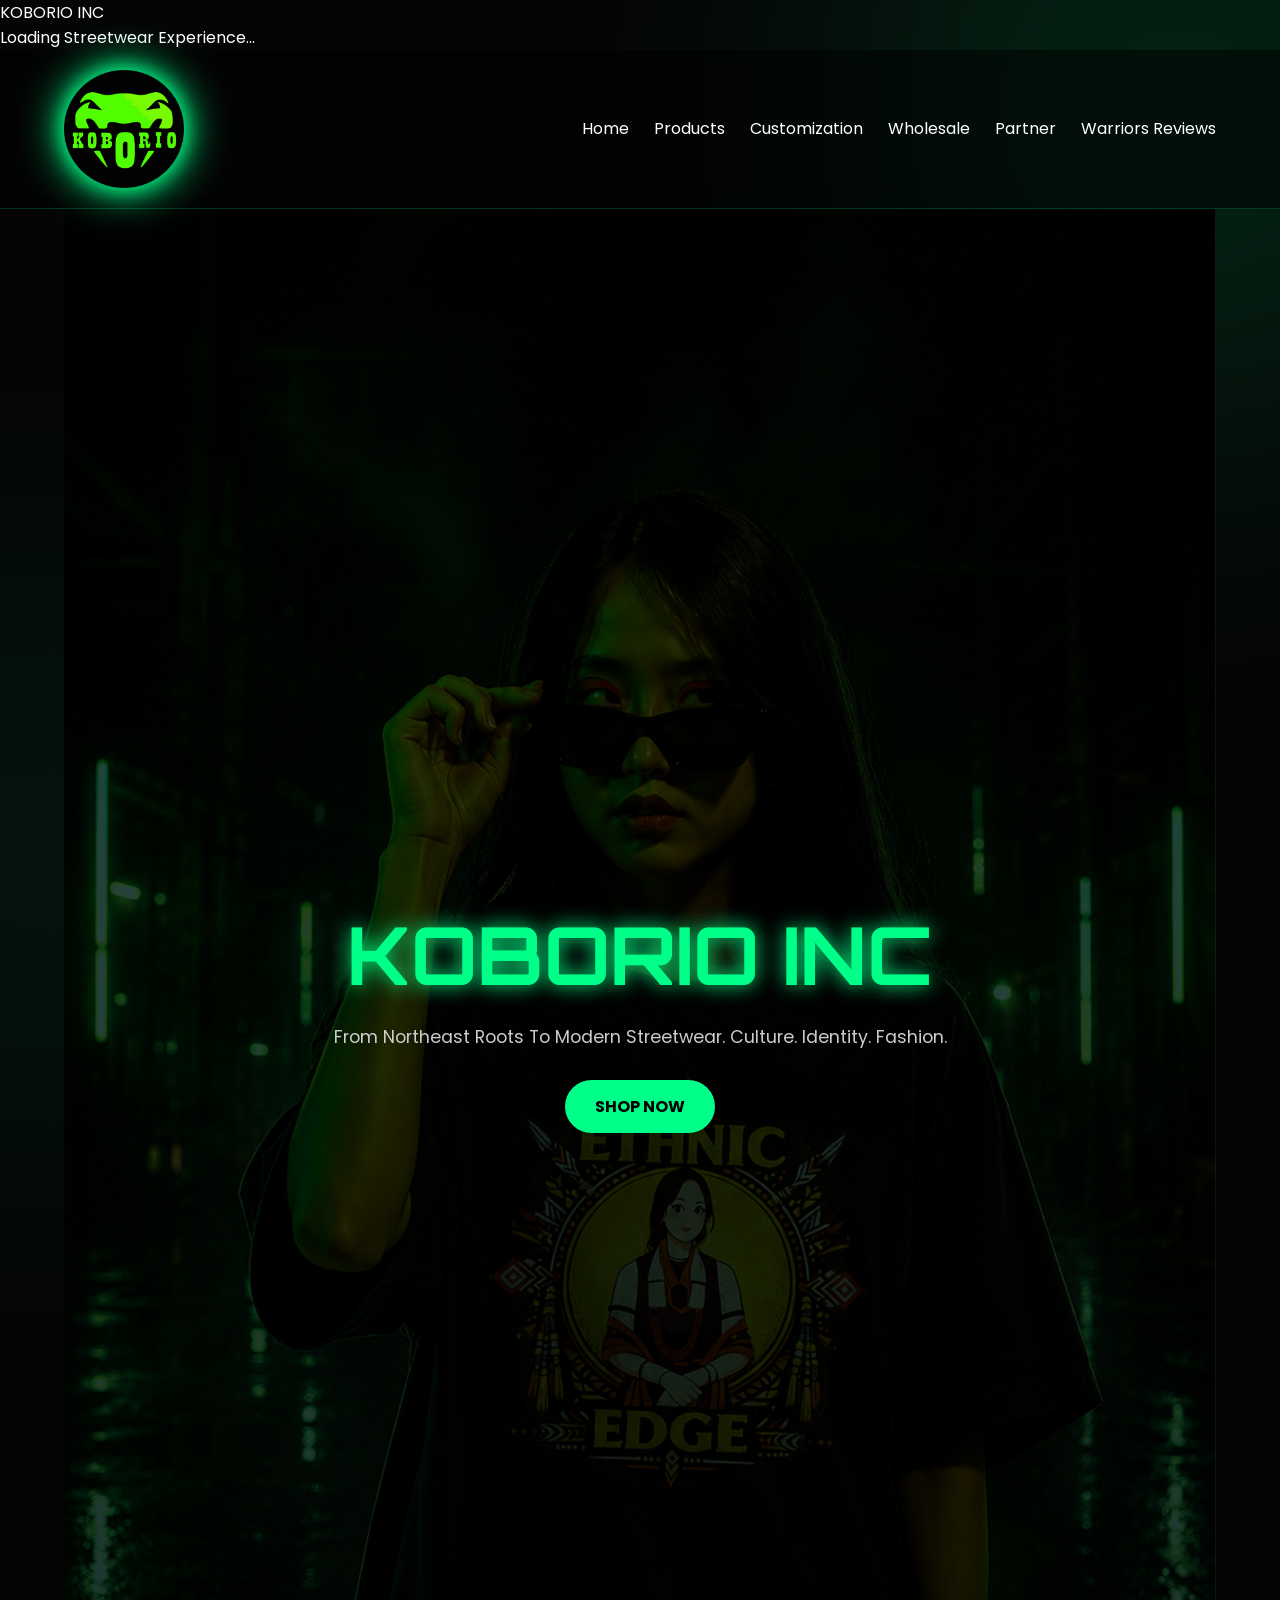
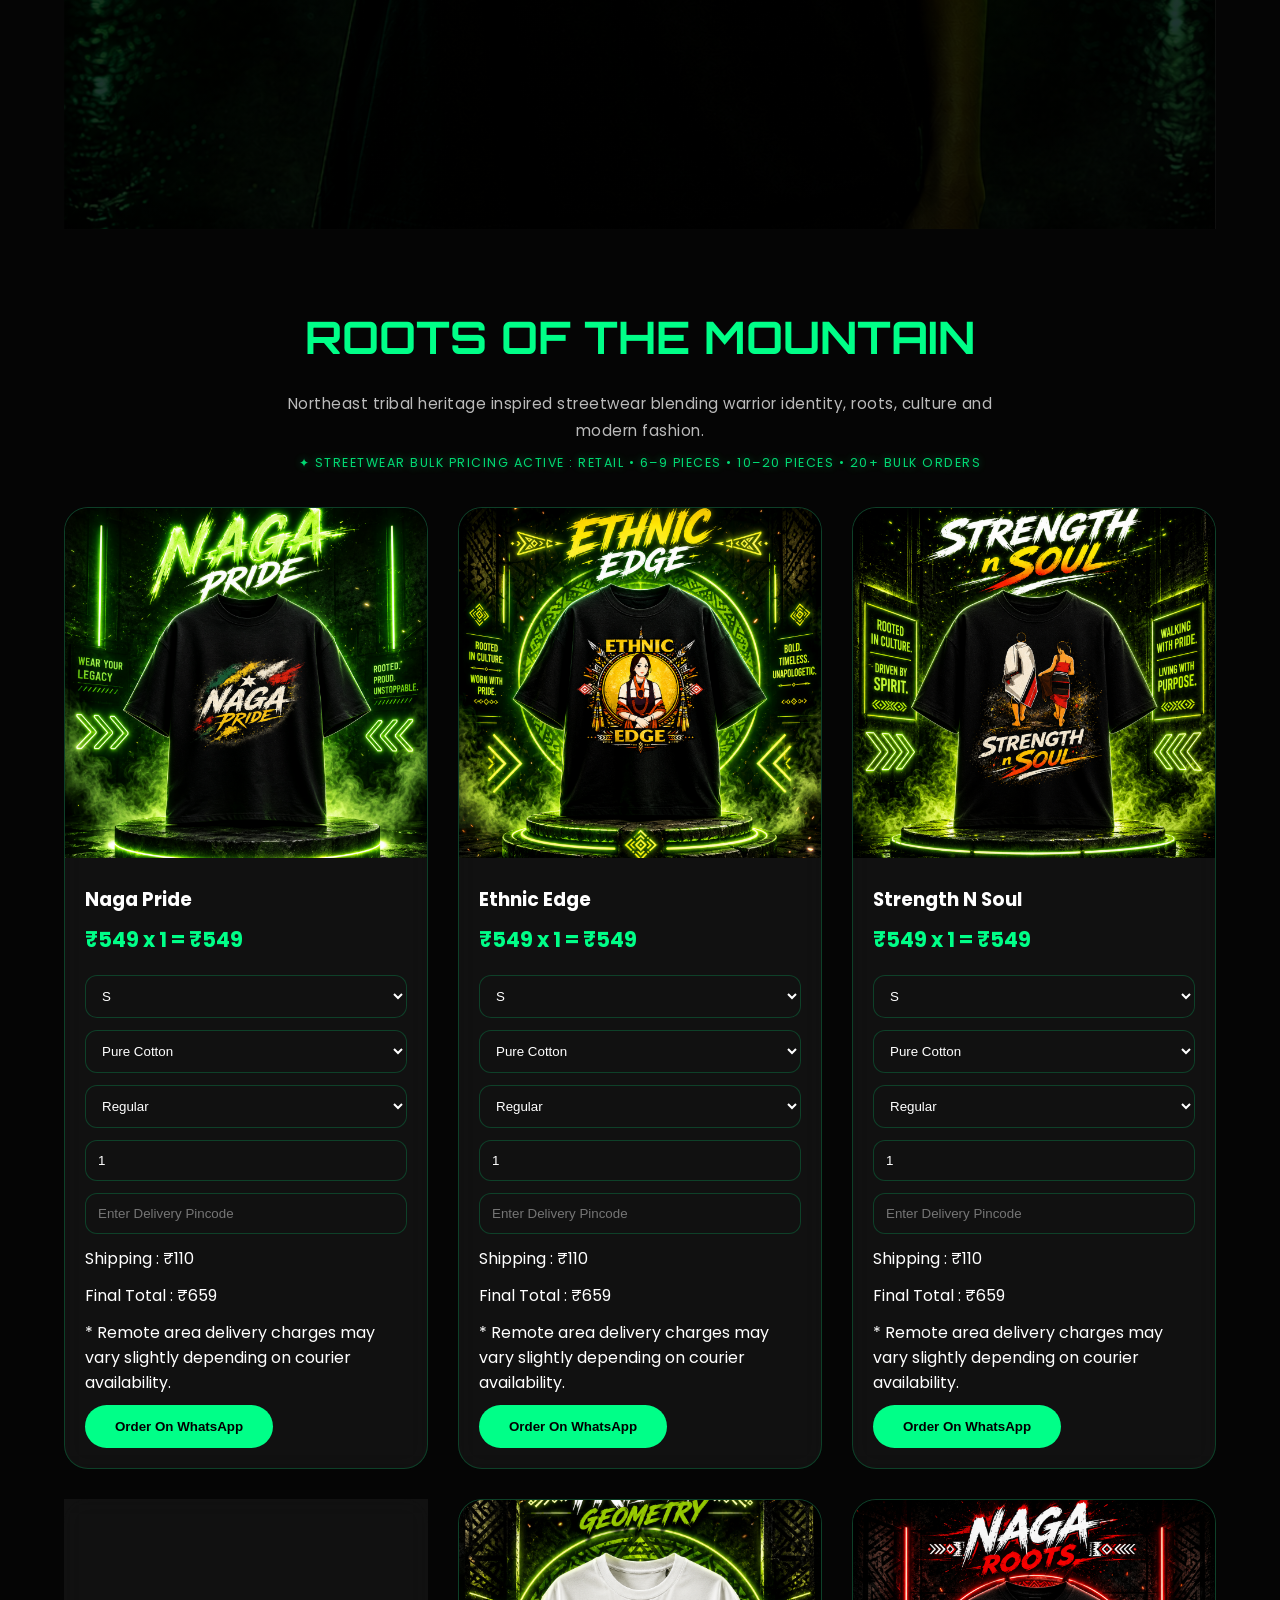
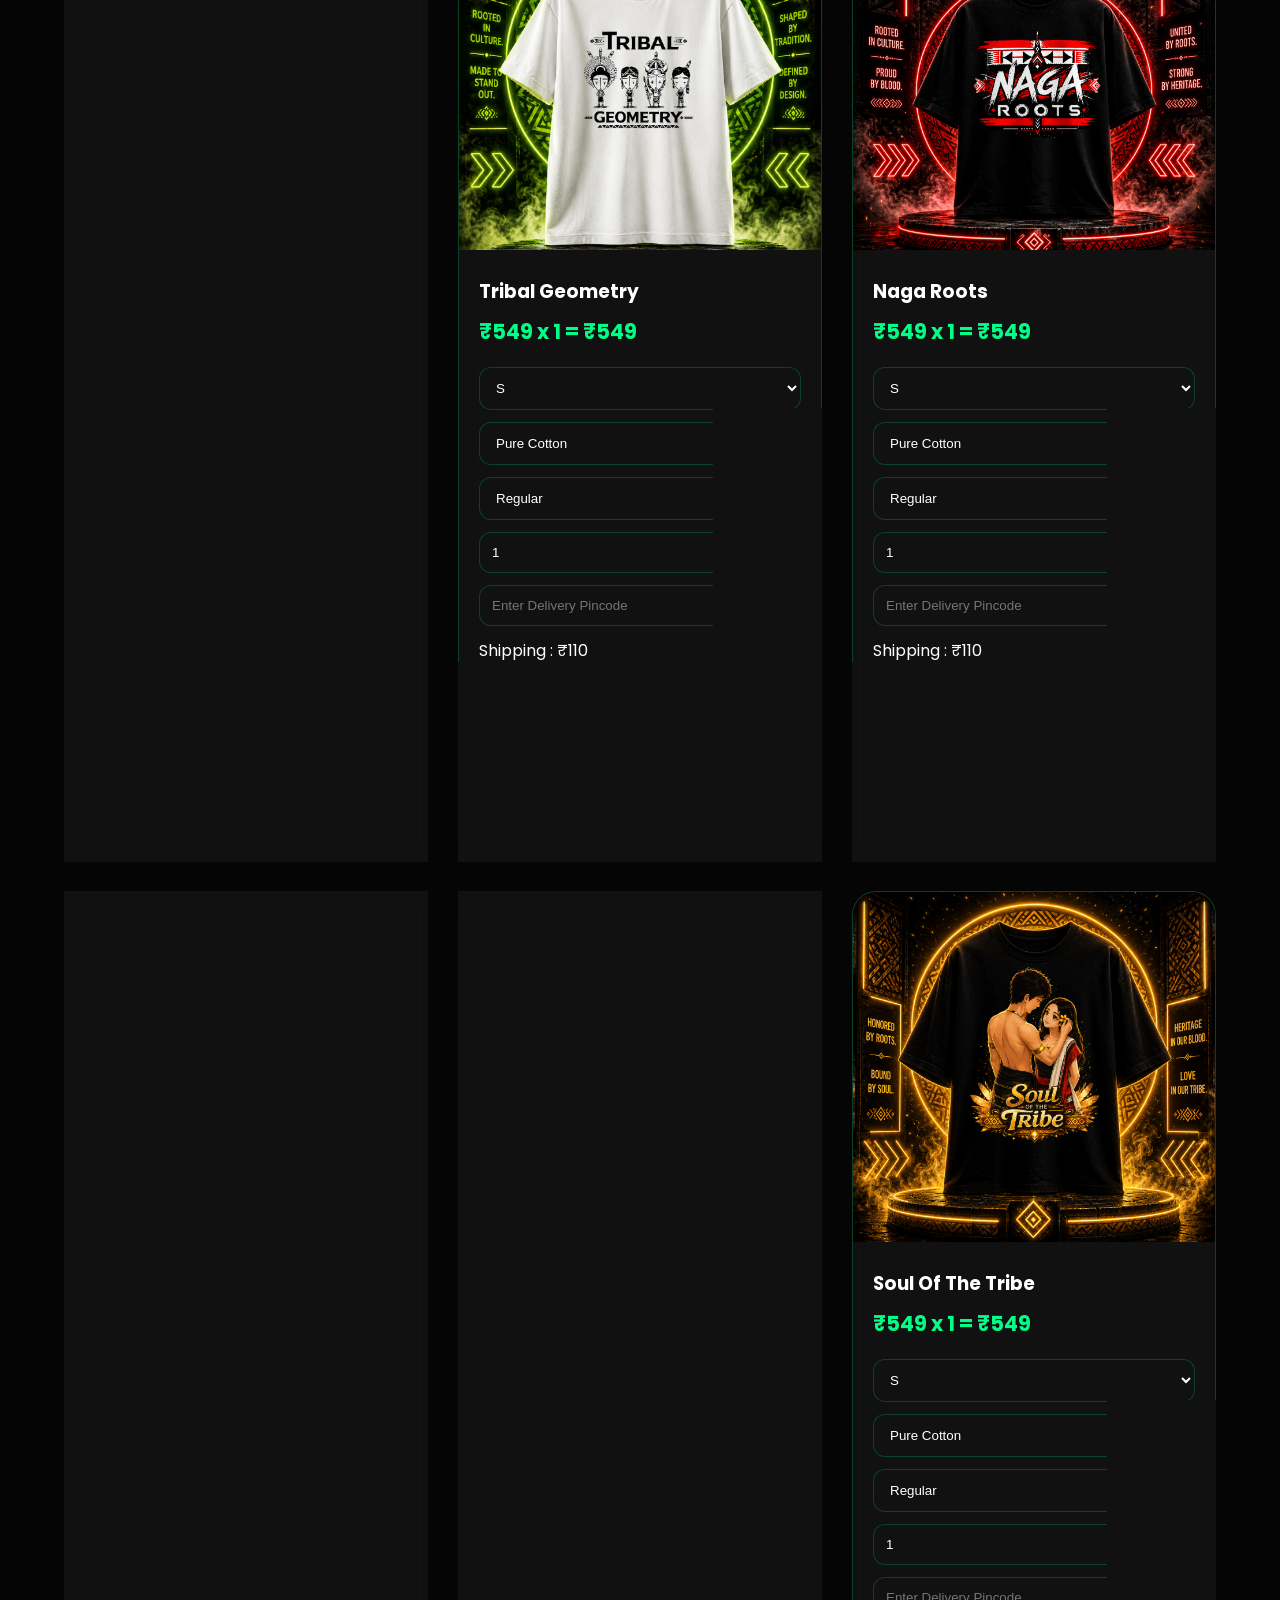
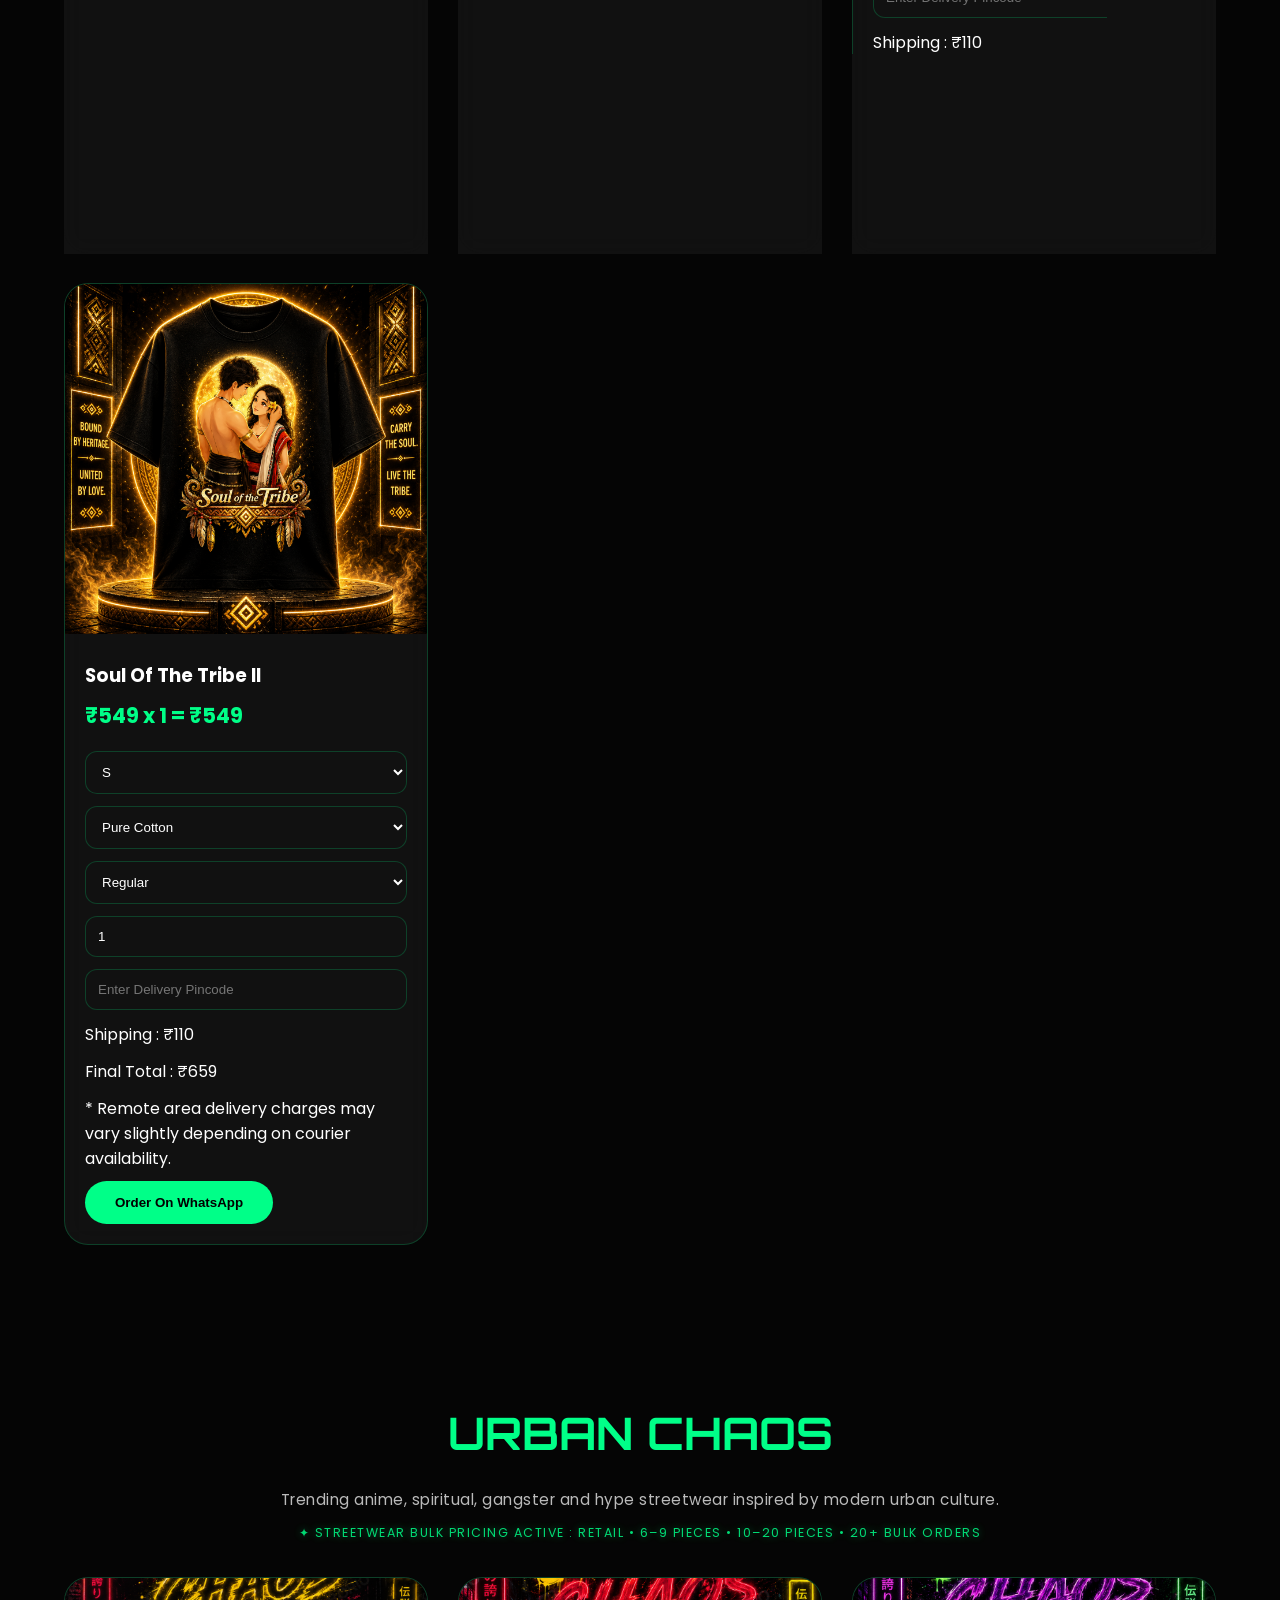
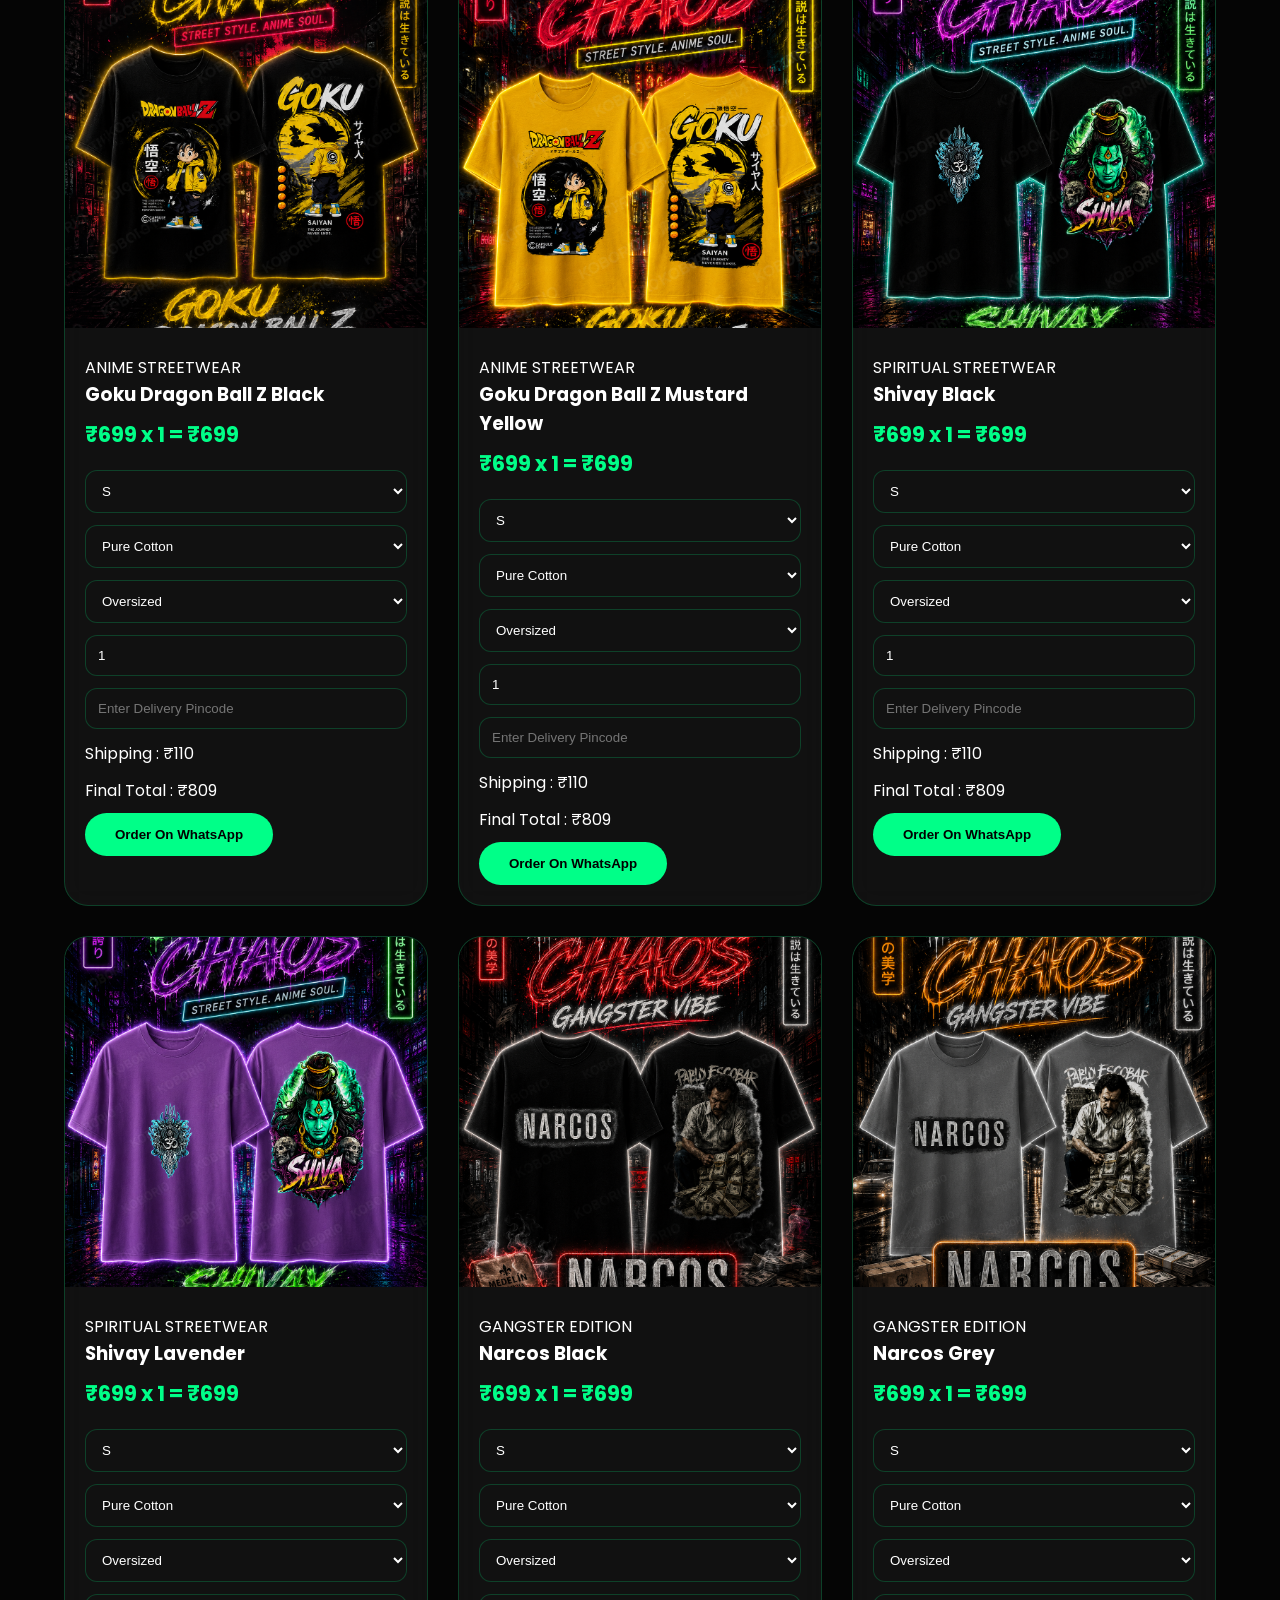
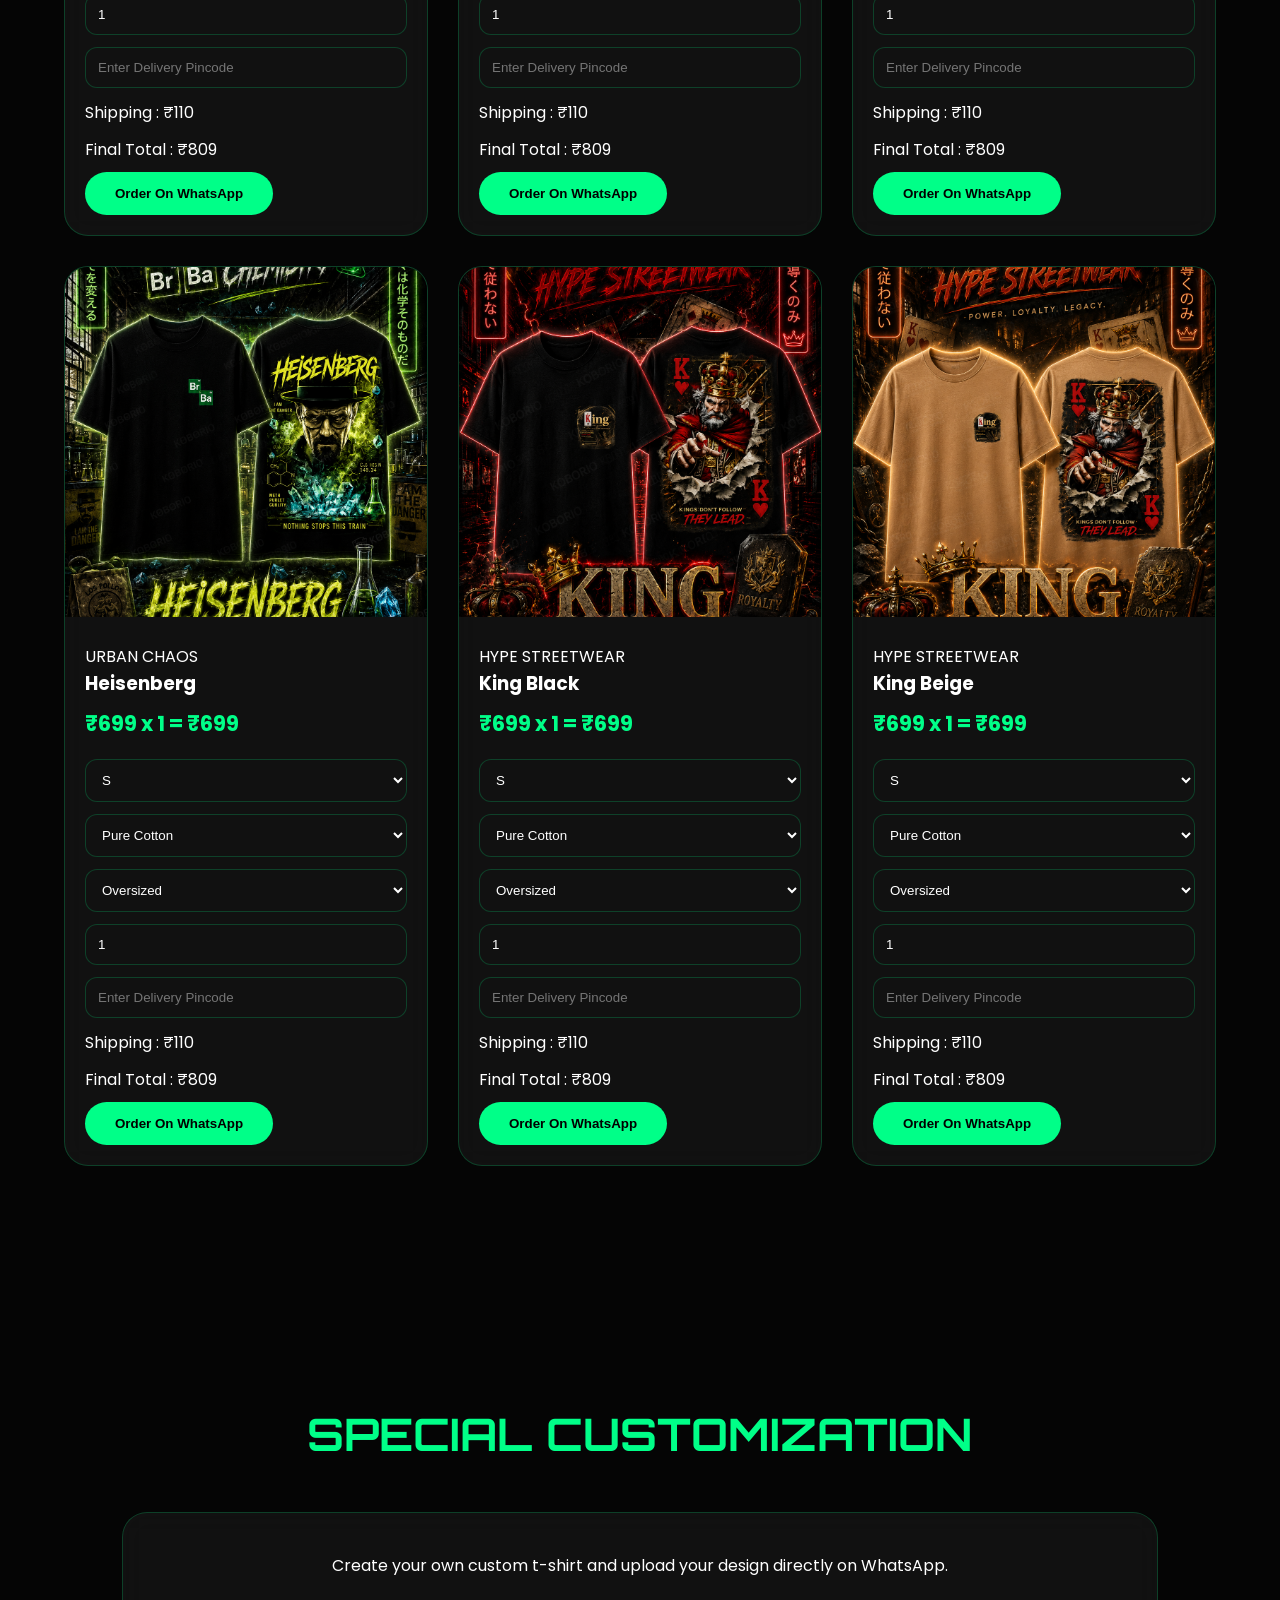
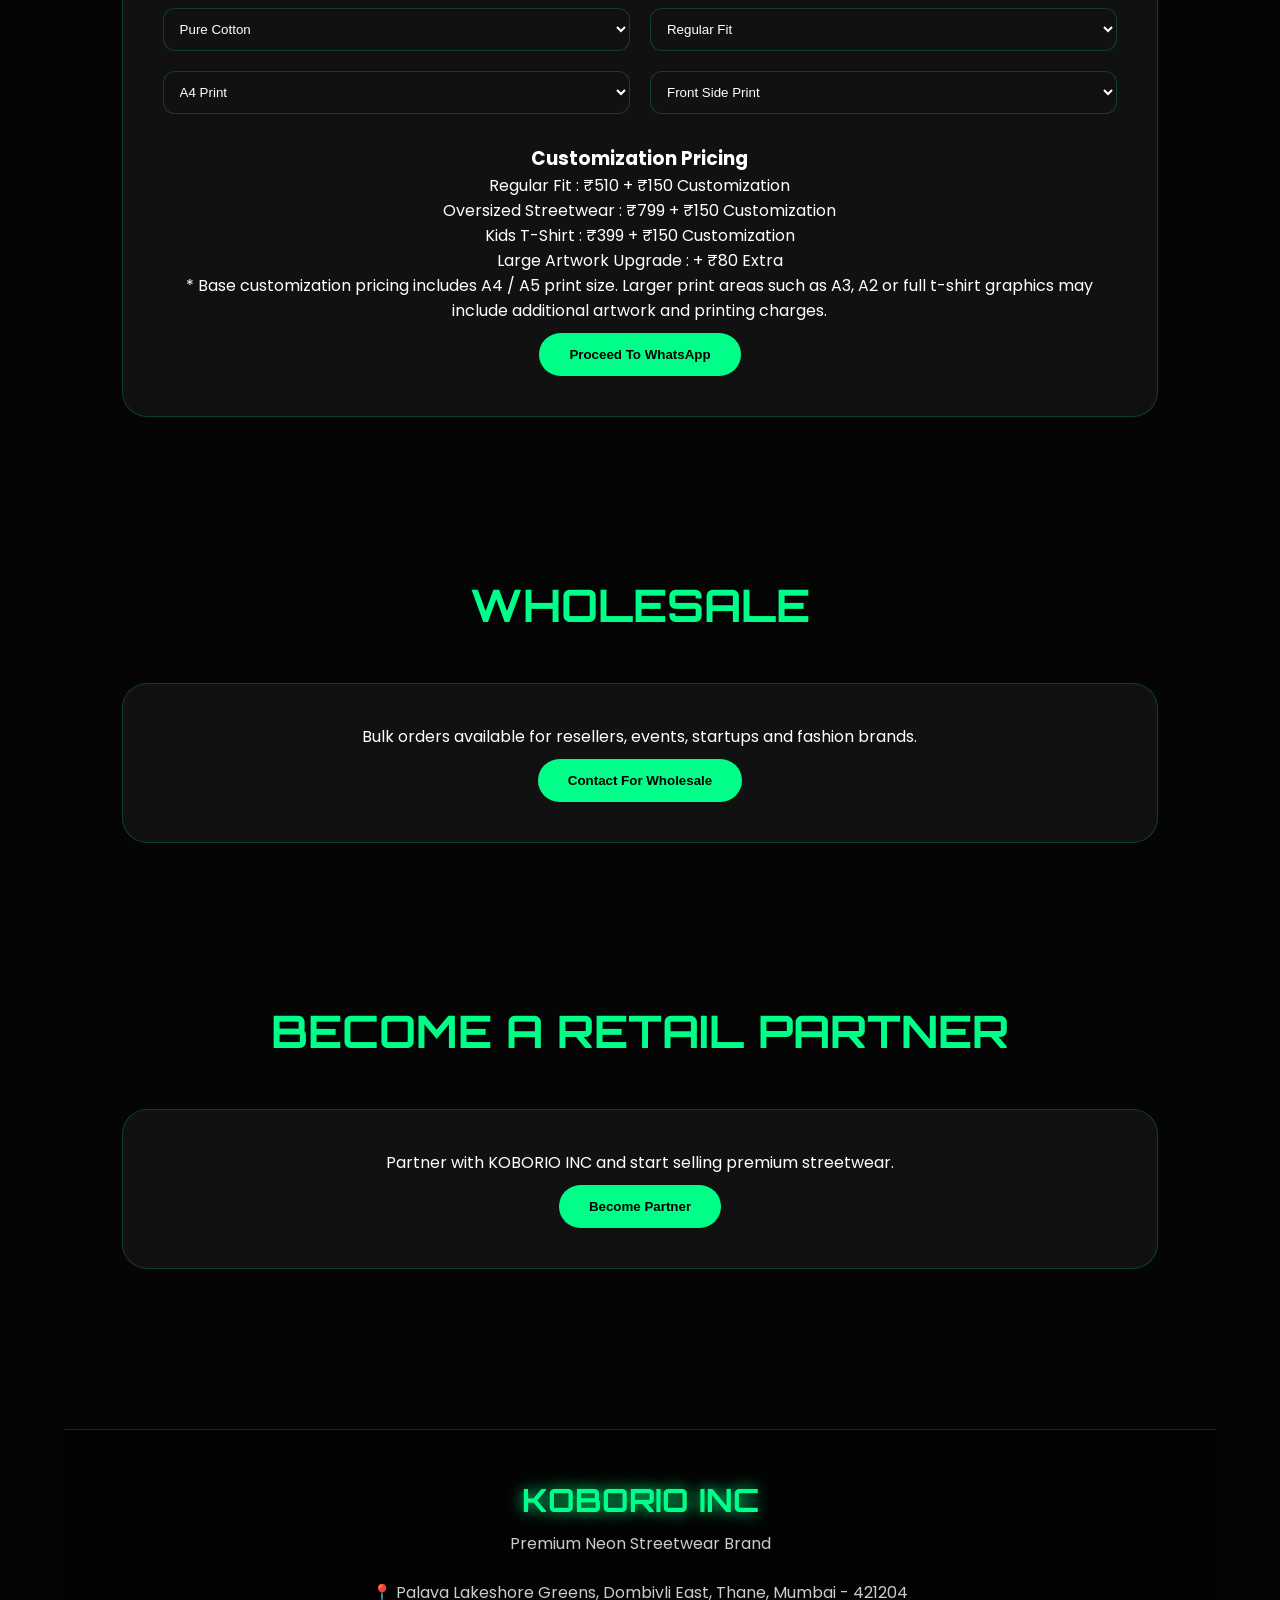
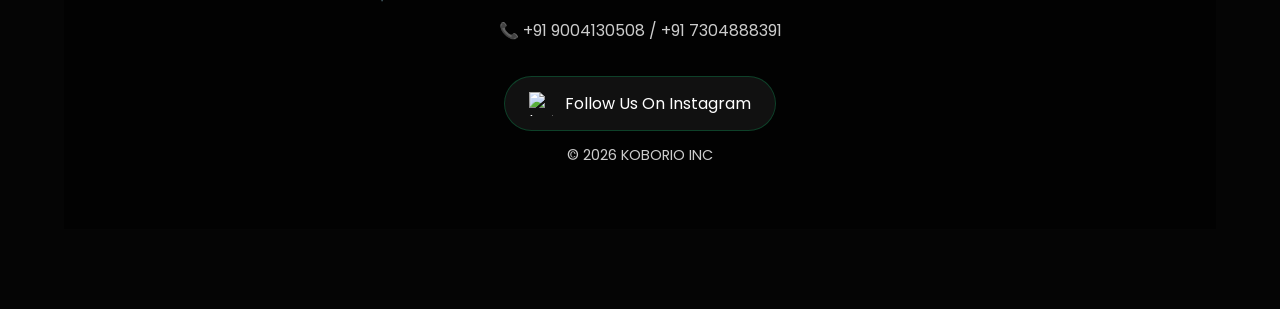
==== commit 5fa0c1aa: "Change greeting from 'Hello' to 'Goodbye'" ====
--- a/index.html
+++ b/index.html
@@ -98,11 +98,241 @@
 
         <h3>Naga Pride</h3>
 
-        <div class="price">₹510 x 1 = ₹510</div>
+        <div class="price">₹549 x 1 = ₹549</div>
+
+<div class="selectors">
+
+  <!-- SIZE -->
+  <select>
+    <option>S</option>
+    <option>M</option>
+    <option>L</option>
+    <option>XL</option>
+    <option>XXL</option>
+  </select>
+
+  <!-- FABRIC -->
+  <select>
+    <option>Pure Cotton</option>
+    <option>French Terry</option>
+    <option>Poly Cotton</option>
+  </select>
+
+  <!-- FIT TYPE -->
+  <select class="fitType" onchange="updatePrice(this)">
+    <option value="regular">Regular</option>
+    <option value="oversized">Oversized</option>
+    <option value="kids">Kids</option>
+  </select>
+
+  <!-- QUANTITY -->
+  <input
+    type="number"
+    value="1"
+    min="1"
+    class="qtyInput"
+    onchange="updatePrice(this)"
+  >
+
+  <input
+    type="text"
+    placeholder="Enter Delivery Pincode"
+    class="pincodeInput"
+    onchange="updatePrice(this)"
+  >
+
+  <div class="shipping-price">
+    Shipping : ₹110
+  </div>
+
+  <div class="final-total">
+    Final Total : ₹659
+  </div>
+
+
+<p class="shipping-note">
+  * Remote area delivery charges may vary slightly depending on courier availability.
+</p>
+
+        </div>
+
+        <button class="btn" onclick="orderNow(this,'Naga Pride')">
+          Order On WhatsApp
+        </button>
+
+      </div>
+
+    </div>
+
+
+
+    <!-- PRODUCT 2 -->
+    <div class="card">
+
+      <img src="images/design2.jpg" alt="Ethnic Edge">
+
+      <div class="card-content">
+
+        <h3>Ethnic Edge</h3>
+
+        <div class="price">₹549 x 1 = ₹549</div>
+
+<div class="selectors">
+
+  <!-- SIZE -->
+  <select>
+    <option>S</option>
+    <option>M</option>
+    <option>L</option>
+    <option>XL</option>
+    <option>XXL</option>
+  </select>
+
+  <!-- FABRIC -->
+  <select>
+    <option>Pure Cotton</option>
+    <option>French Terry</option>
+    <option>Poly Cotton</option>
+  </select>
+
+  <!-- FIT TYPE -->
+  <select class="fitType" onchange="updatePrice(this)">
+    <option value="regular">Regular</option>
+    <option value="oversized">Oversized</option>
+    <option value="kids">Kids</option>
+  </select>
+
+  <!-- QUANTITY -->
+  <input
+    type="number"
+    value="1"
+    min="1"
+    class="qtyInput"
+    onchange="updatePrice(this)"
+  >
+
+  <input
+    type="text"
+    placeholder="Enter Delivery Pincode"
+    class="pincodeInput"
+    onchange="updatePrice(this)"
+  >
+
+  <div class="shipping-price">
+    Shipping : ₹110
+  </div>
+
+  <div class="final-total">
+    Final Total : ₹659
+  </div>
+
+
+<p class="shipping-note">
+  * Remote area delivery charges may vary slightly depending on courier availability.
+</p>
+
+        </div>
+
+        <button class="btn" onclick="orderNow(this,'Ethnic Edge')">
+          Order On WhatsApp
+        </button>
+
+      </div>
+
+    </div>
+
+
+
+    <!-- PRODUCT 3 -->
+    <div class="card">
+
+      <img src="images/design3.jpg" alt="Strength N Soul">
+
+      <div class="card-content">
+
+        <h3>Strength N Soul</h3>
+
+       <div class="price">₹549 x 1 = ₹549</div>
+
+<div class="selectors">
+
+  <!-- SIZE -->
+  <select>
+    <option>S</option>
+    <option>M</option>
+    <option>L</option>
+    <option>XL</option>
+    <option>XXL</option>
+  </select>
+
+  <!-- FABRIC -->
+  <select>
+    <option>Pure Cotton</option>
+    <option>French Terry</option>
+    <option>Poly Cotton</option>
+  </select>
+
+  <!-- FIT TYPE -->
+  <select class="fitType" onchange="updatePrice(this)">
+    <option value="regular">Regular</option>
+    <option value="oversized">Oversized</option>
+    <option value="kids">Kids</option>
+  </select>
+
+  <!-- QUANTITY -->
+  <input
+    type="number"
+    value="1"
+    min="1"
+    class="qtyInput"
+    onchange="updatePrice(this)"
+  >
+
+  <input
+    type="text"
+    placeholder="Enter Delivery Pincode"
+    class="pincodeInput"
+    onchange="updatePrice(this)"
+  >
+
+  <div class="shipping-price">
+    Shipping : ₹110
+  </div>
+
+  <div class="final-total">
+    Final Total : ₹659
+  </div>
+
+
+<p class="shipping-note">
+  * Remote area delivery charges may vary slightly depending on courier availability.
+</p>
+
+        </div>
+
+        <button class="btn" onclick="orderNow(this,'Strength N Soul')">
+          Order On WhatsApp
+        </button>
+
+      </div>
+
+    </div>
+
+
+
+    <!-- PRODUCT 4 -->
+    <div class="card">
+
+      <img src="images/design4.jpg" alt="Born Traditional">
+
+      <div class="card-content">
+
+        <h3>Born Traditional</h3>
+
+        <div class="price">₹549 x 1 = ₹549</div>
 
         <div class="selectors">
 
-          <!-- SIZE -->
           <select>
             <option>S</option>
             <option>M</option>
@@ -111,21 +341,18 @@
             <option>XXL</option>
           </select>
 
-          <!-- FABRIC -->
           <select>
             <option>Pure Cotton</option>
             <option>French Terry</option>
             <option>Poly Cotton</option>
           </select>
 
-          <!-- FIT TYPE -->
           <select class="fitType" onchange="updatePrice(this)">
             <option value="regular">Regular</option>
            <option value="oversized">Oversized</option>
 <option value="kids">Kids</option>
           </select>
 
-          <!-- QUANTITY -->
           <input
             type="number"
             value="1"
@@ -148,7 +375,7 @@
 
 
 <div class="final-total">
-  Final Total : ₹620
+  Final Total : ₹659
 </div>
 
 
@@ -158,7 +385,7 @@
 
         </div>
 
-        <button class="btn" onclick="orderNow(this,'Naga Pride')">
+        <button class="btn" onclick="orderNow(this,'Born Traditional')">
           Order On WhatsApp
         </button>
 
@@ -168,16 +395,16 @@
 
 
 
-    <!-- PRODUCT 2 -->
+    <!-- PRODUCT 5 -->
     <div class="card">
 
-      <img src="images/design2.jpg" alt="Ethnic Edge">
+      <img src="images/design5.jpg" alt="Tribal Geometry">
 
       <div class="card-content">
 
-        <h3>Ethnic Edge</h3>
-
-        <div class="price">₹510 x 1 = ₹510</div>
+        <h3>Tribal Geometry</h3>
+
+         <div class="price">₹549 x 1 = ₹549</div>
 
         <div class="selectors">
 
@@ -197,7 +424,7 @@
 
           <select class="fitType" onchange="updatePrice(this)">
             <option value="regular">Regular</option>
-            <option value="oversized">Oversized</option>
+           <option value="oversized">Oversized</option>
 <option value="kids">Kids</option>
           </select>
 
@@ -223,9 +450,8 @@
 
 
 <div class="final-total">
-  Final Total : ₹620
-</div>
-
+  Final Total : ₹659
+</div>
 
 <p class="shipping-note">
   * Remote area delivery charges may vary slightly depending on courier availability.
@@ -233,7 +459,7 @@
 
         </div>
 
-        <button class="btn" onclick="orderNow(this,'Ethnic Edge')">
+        <button class="btn" onclick="orderNow(this,'Tribal Geometry')">
           Order On WhatsApp
         </button>
 
@@ -243,16 +469,16 @@
 
 
 
-    <!-- PRODUCT 3 -->
+    <!-- PRODUCT 6 -->
     <div class="card">
 
-      <img src="images/design3.jpg" alt="Strength N Soul">
+      <img src="images/design6.jpg" alt="Naga Roots">
 
       <div class="card-content">
 
-        <h3>Strength N Soul</h3>
-
-        <div class="price">₹510 x 1 = ₹510</div>
+        <h3>Naga Roots</h3>
+
+          <div class="price">₹549 x 1 = ₹549</div>
 
         <div class="selectors">
 
@@ -272,7 +498,7 @@
 
           <select class="fitType" onchange="updatePrice(this)">
             <option value="regular">Regular</option>
-            <option value="oversized">Oversized</option>
+           <option value="oversized">Oversized</option>
 <option value="kids">Kids</option>
           </select>
 
@@ -283,7 +509,7 @@
             class="qtyInput"
             onchange="updatePrice(this)"
           >
-          
+
           <input
   type="text"
   placeholder="Enter Delivery Pincode"
@@ -298,7 +524,7 @@
 
 
 <div class="final-total">
-  Final Total : ₹620
+  Final Total : ₹659
 </div>
 
 
@@ -308,7 +534,7 @@
 
         </div>
 
-        <button class="btn" onclick="orderNow(this,'Strength N Soul')">
+        <button class="btn" onclick="orderNow(this,'Naga Roots')">
           Order On WhatsApp
         </button>
 
@@ -318,16 +544,16 @@
 
 
 
-    <!-- PRODUCT 4 -->
+    <!-- PRODUCT 7 -->
     <div class="card">
 
-      <img src="images/design4.jpg" alt="Born Traditional">
+      <img src="images/design7.jpg" alt="Warrior Soul">
 
       <div class="card-content">
 
-        <h3>Born Traditional</h3>
-
-        <div class="price">₹510 x 1 = ₹510</div>
+        <h3>Warrior Soul</h3>
+
+        <div class="price">₹549 x 1 = ₹549</div>
 
         <div class="selectors">
 
@@ -347,7 +573,7 @@
 
           <select class="fitType" onchange="updatePrice(this)">
             <option value="regular">Regular</option>
-           <option value="oversized">Oversized</option>
+            <option value="oversized">Oversized</option>
 <option value="kids">Kids</option>
           </select>
 
@@ -373,7 +599,7 @@
 
 
 <div class="final-total">
-  Final Total : ₹620
+  Final Total : ₹659
 </div>
 
 
@@ -383,7 +609,7 @@
 
         </div>
 
-        <button class="btn" onclick="orderNow(this,'Born Traditional')">
+        <button class="btn" onclick="orderNow(this,'Warrior Soul')">
           Order On WhatsApp
         </button>
 
@@ -393,16 +619,16 @@
 
 
 
-    <!-- PRODUCT 5 -->
+    <!-- PRODUCT 8 -->
     <div class="card">
 
-      <img src="images/design5.jpg" alt="Tribal Geometry">
+      <img src="images/design8.jpg" alt="Elegance In Tradition">
 
       <div class="card-content">
 
-        <h3>Tribal Geometry</h3>
-
-        <div class="price">₹510 x 1 = ₹510</div>
+        <h3>Elegance In Tradition</h3>
+
+        <div class="price">₹549 x 1 = ₹549</div>
 
         <div class="selectors">
 
@@ -422,7 +648,7 @@
 
           <select class="fitType" onchange="updatePrice(this)">
             <option value="regular">Regular</option>
-           <option value="oversized">Oversized</option>
+            <option value="oversized">Oversized</option>
 <option value="kids">Kids</option>
           </select>
 
@@ -448,7 +674,7 @@
 
 
 <div class="final-total">
-  Final Total : ₹620
+  Final Total : ₹659
 </div>
 
 
@@ -458,7 +684,7 @@
 
         </div>
 
-        <button class="btn" onclick="orderNow(this,'Tribal Geometry')">
+        <button class="btn" onclick="orderNow(this,'Elegance In Tradition')">
           Order On WhatsApp
         </button>
 
@@ -468,16 +694,16 @@
 
 
 
-    <!-- PRODUCT 6 -->
+    <!-- PRODUCT 9 -->
     <div class="card">
 
-      <img src="images/design6.jpg" alt="Naga Roots">
+      <img src="images/design9.jpg" alt="Soul Of The Tribe">
 
       <div class="card-content">
 
-        <h3>Naga Roots</h3>
-
-        <div class="price">₹510 x 1 = ₹510</div>
+        <h3>Soul Of The Tribe</h3>
+
+        <div class="price">₹549 x 1 = ₹549</div>
 
         <div class="selectors">
 
@@ -523,7 +749,7 @@
 
 
 <div class="final-total">
-  Final Total : ₹620
+  Final Total : ₹659
 </div>
 
 
@@ -533,7 +759,7 @@
 
         </div>
 
-        <button class="btn" onclick="orderNow(this,'Naga Roots')">
+        <button class="btn" onclick="orderNow(this,'Soul Of The Tribe')">
           Order On WhatsApp
         </button>
 
@@ -543,16 +769,16 @@
 
 
 
-    <!-- PRODUCT 7 -->
+    <!-- PRODUCT 10 -->
     <div class="card">
 
-      <img src="images/design7.jpg" alt="Warrior Soul">
+      <img src="images/design10.jpg" alt="Soul Of The Tribe II">
 
       <div class="card-content">
 
-        <h3>Warrior Soul</h3>
-
-        <div class="price">₹510 x 1 = ₹510</div>
+        <h3>Soul Of The Tribe II</h3>
+
+        <div class="price">₹549 x 1 = ₹549</div>
 
         <div class="selectors">
 
@@ -598,232 +824,7 @@
 
 
 <div class="final-total">
-  Final Total : ₹620
-</div>
-
-
-<p class="shipping-note">
-  * Remote area delivery charges may vary slightly depending on courier availability.
-</p>
-
-        </div>
-
-        <button class="btn" onclick="orderNow(this,'Warrior Soul')">
-          Order On WhatsApp
-        </button>
-
-      </div>
-
-    </div>
-
-
-
-    <!-- PRODUCT 8 -->
-    <div class="card">
-
-      <img src="images/design8.jpg" alt="Elegance In Tradition">
-
-      <div class="card-content">
-
-        <h3>Elegance In Tradition</h3>
-
-        <div class="price">₹510 x 1 = ₹510</div>
-
-        <div class="selectors">
-
-          <select>
-            <option>S</option>
-            <option>M</option>
-            <option>L</option>
-            <option>XL</option>
-            <option>XXL</option>
-          </select>
-
-          <select>
-            <option>Pure Cotton</option>
-            <option>French Terry</option>
-            <option>Poly Cotton</option>
-          </select>
-
-          <select class="fitType" onchange="updatePrice(this)">
-            <option value="regular">Regular</option>
-            <option value="oversized">Oversized</option>
-<option value="kids">Kids</option>
-          </select>
-
-          <input
-            type="number"
-            value="1"
-            min="1"
-            class="qtyInput"
-            onchange="updatePrice(this)"
-          >
-
-          <input
-  type="text"
-  placeholder="Enter Delivery Pincode"
-  class="pincodeInput"
-  onchange="updatePrice(this)"
->
-
-
-<div class="shipping-price">
-  Shipping : ₹110
-</div>
-
-
-<div class="final-total">
-  Final Total : ₹620
-</div>
-
-
-<p class="shipping-note">
-  * Remote area delivery charges may vary slightly depending on courier availability.
-</p>
-
-        </div>
-
-        <button class="btn" onclick="orderNow(this,'Elegance In Tradition')">
-          Order On WhatsApp
-        </button>
-
-      </div>
-
-    </div>
-
-
-
-    <!-- PRODUCT 9 -->
-    <div class="card">
-
-      <img src="images/design9.jpg" alt="Soul Of The Tribe">
-
-      <div class="card-content">
-
-        <h3>Soul Of The Tribe</h3>
-
-        <div class="price">₹510 x 1 = ₹510</div>
-
-        <div class="selectors">
-
-          <select>
-            <option>S</option>
-            <option>M</option>
-            <option>L</option>
-            <option>XL</option>
-            <option>XXL</option>
-          </select>
-
-          <select>
-            <option>Pure Cotton</option>
-            <option>French Terry</option>
-            <option>Poly Cotton</option>
-          </select>
-
-          <select class="fitType" onchange="updatePrice(this)">
-            <option value="regular">Regular</option>
-            <option value="oversized">Oversized</option>
-<option value="kids">Kids</option>
-          </select>
-
-          <input
-            type="number"
-            value="1"
-            min="1"
-            class="qtyInput"
-            onchange="updatePrice(this)"
-          >
-
-          <input
-  type="text"
-  placeholder="Enter Delivery Pincode"
-  class="pincodeInput"
-  onchange="updatePrice(this)"
->
-
-
-<div class="shipping-price">
-  Shipping : ₹110
-</div>
-
-
-<div class="final-total">
-  Final Total : ₹620
-</div>
-
-
-<p class="shipping-note">
-  * Remote area delivery charges may vary slightly depending on courier availability.
-</p>
-
-        </div>
-
-        <button class="btn" onclick="orderNow(this,'Soul Of The Tribe')">
-          Order On WhatsApp
-        </button>
-
-      </div>
-
-    </div>
-
-
-
-    <!-- PRODUCT 10 -->
-    <div class="card">
-
-      <img src="images/design10.jpg" alt="Soul Of The Tribe II">
-
-      <div class="card-content">
-
-        <h3>Soul Of The Tribe II</h3>
-
-        <div class="price">₹510 x 1 = ₹510</div>
-
-        <div class="selectors">
-
-          <select>
-            <option>S</option>
-            <option>M</option>
-            <option>L</option>
-            <option>XL</option>
-            <option>XXL</option>
-          </select>
-
-          <select>
-            <option>Pure Cotton</option>
-            <option>French Terry</option>
-            <option>Poly Cotton</option>
-          </select>
-
-          <select class="fitType" onchange="updatePrice(this)">
-            <option value="regular">Regular</option>
-            <option value="oversized">Oversized</option>
-<option value="kids">Kids</option>
-          </select>
-
-          <input
-            type="number"
-            value="1"
-            min="1"
-            class="qtyInput"
-            onchange="updatePrice(this)"
-          >
-
-          <input
-  type="text"
-  placeholder="Enter Delivery Pincode"
-  class="pincodeInput"
-  onchange="updatePrice(this)"
->
-
-
-<div class="shipping-price">
-  Shipping : ₹110
-</div>
-
-
-<div class="final-total">
-  Final Total : ₹620
+  Final Total : ₹659
 </div>
 
 
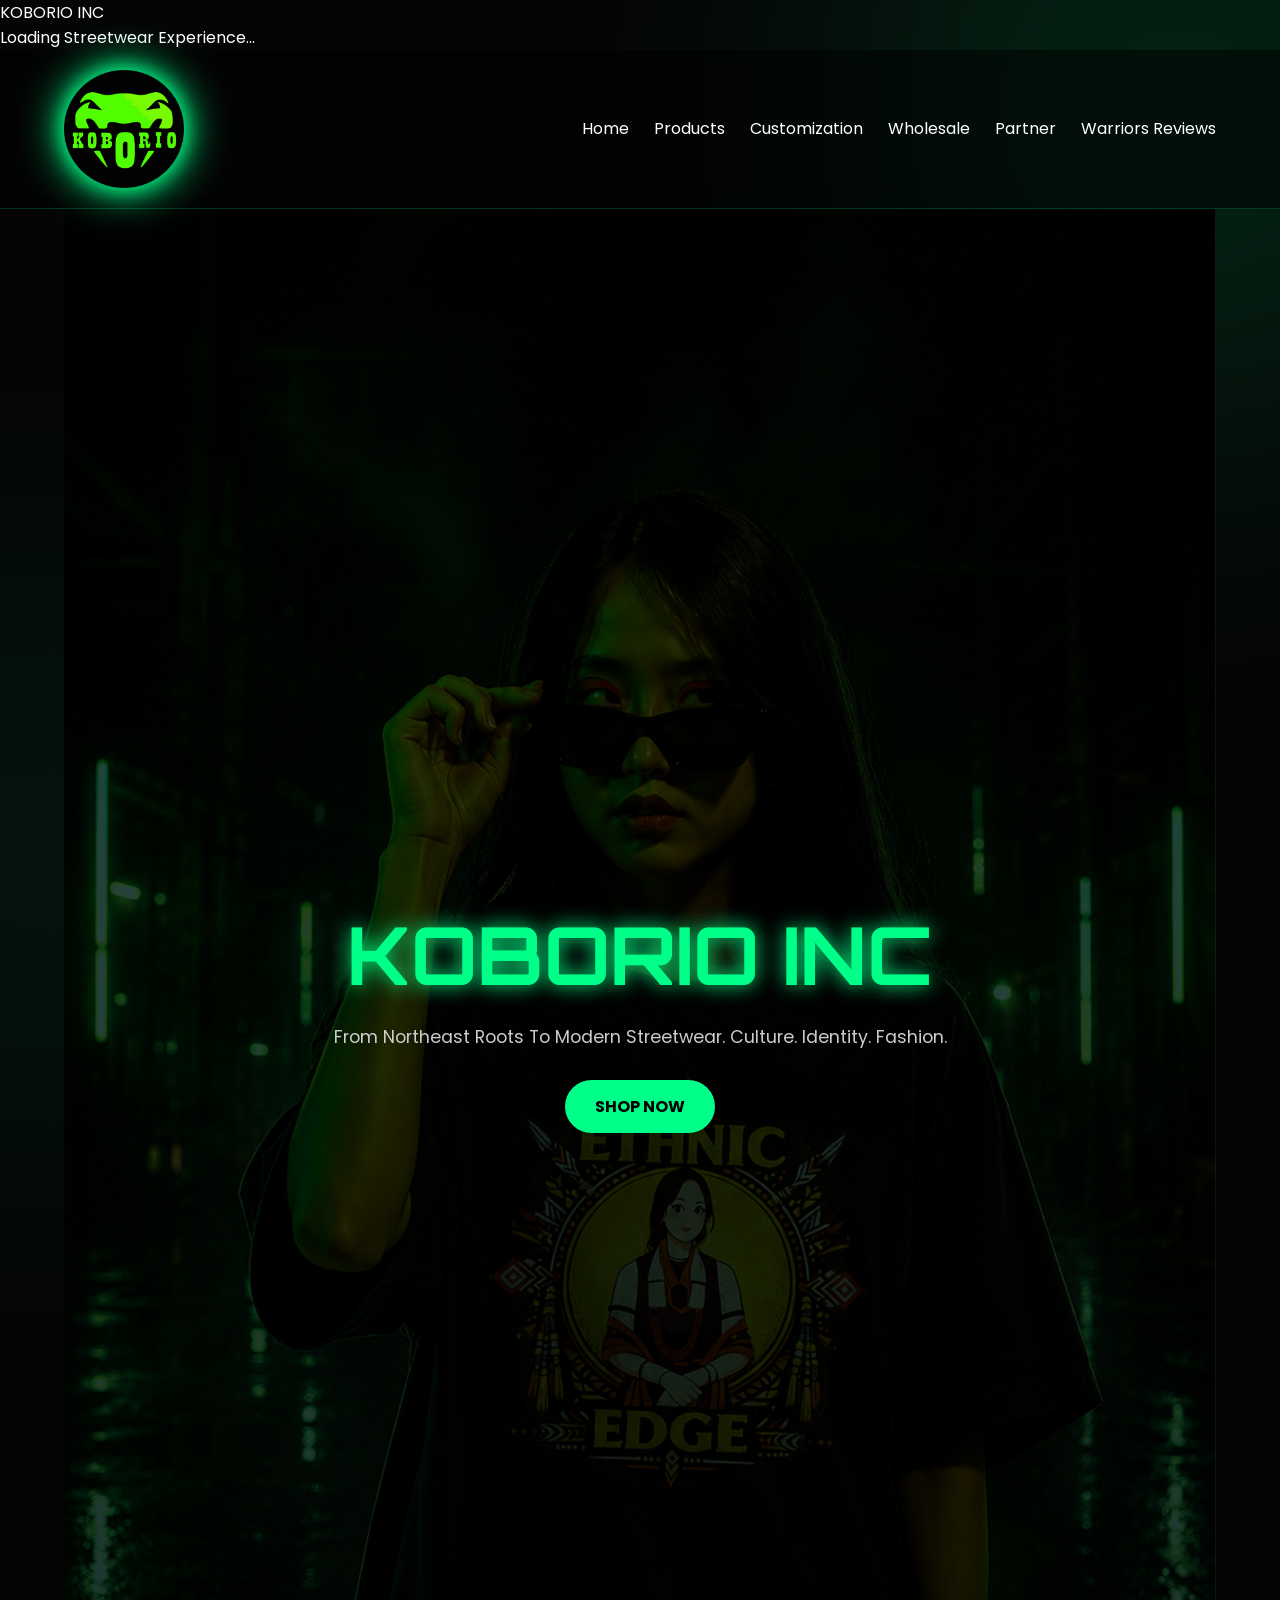
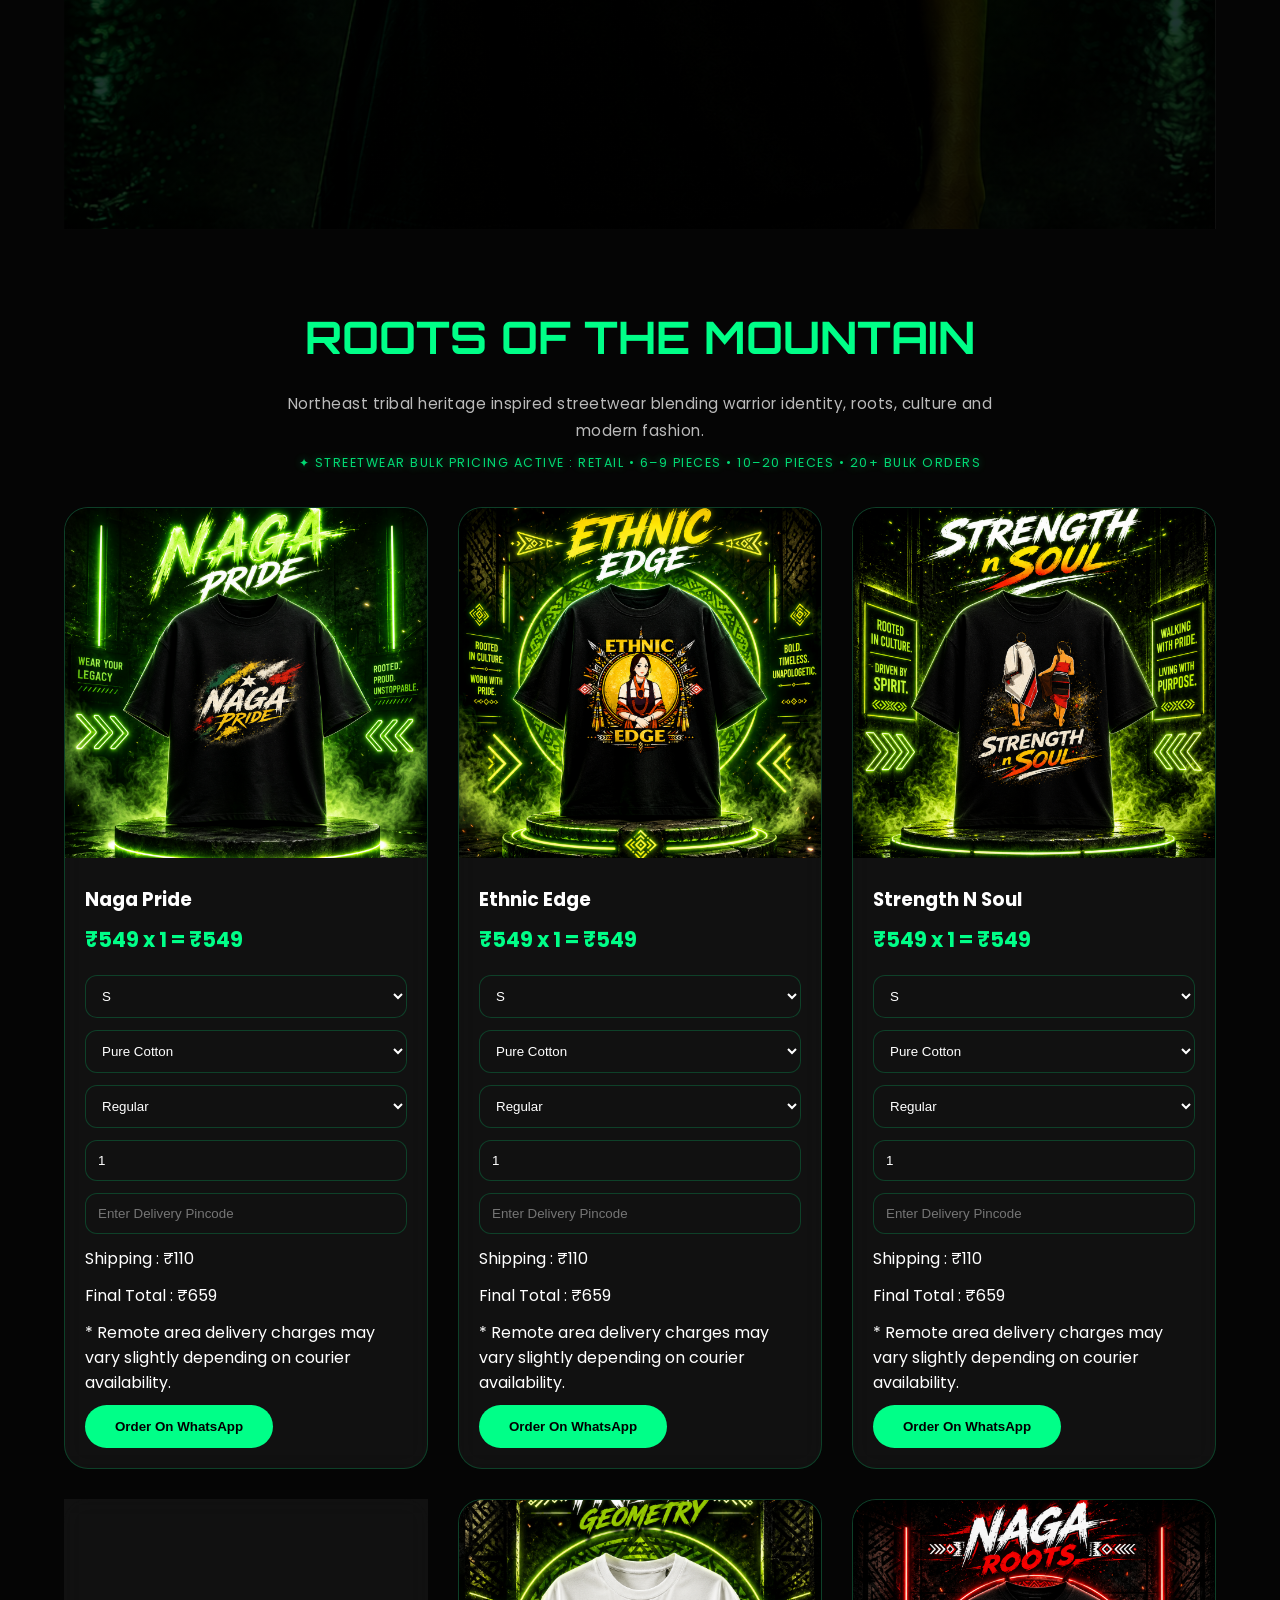
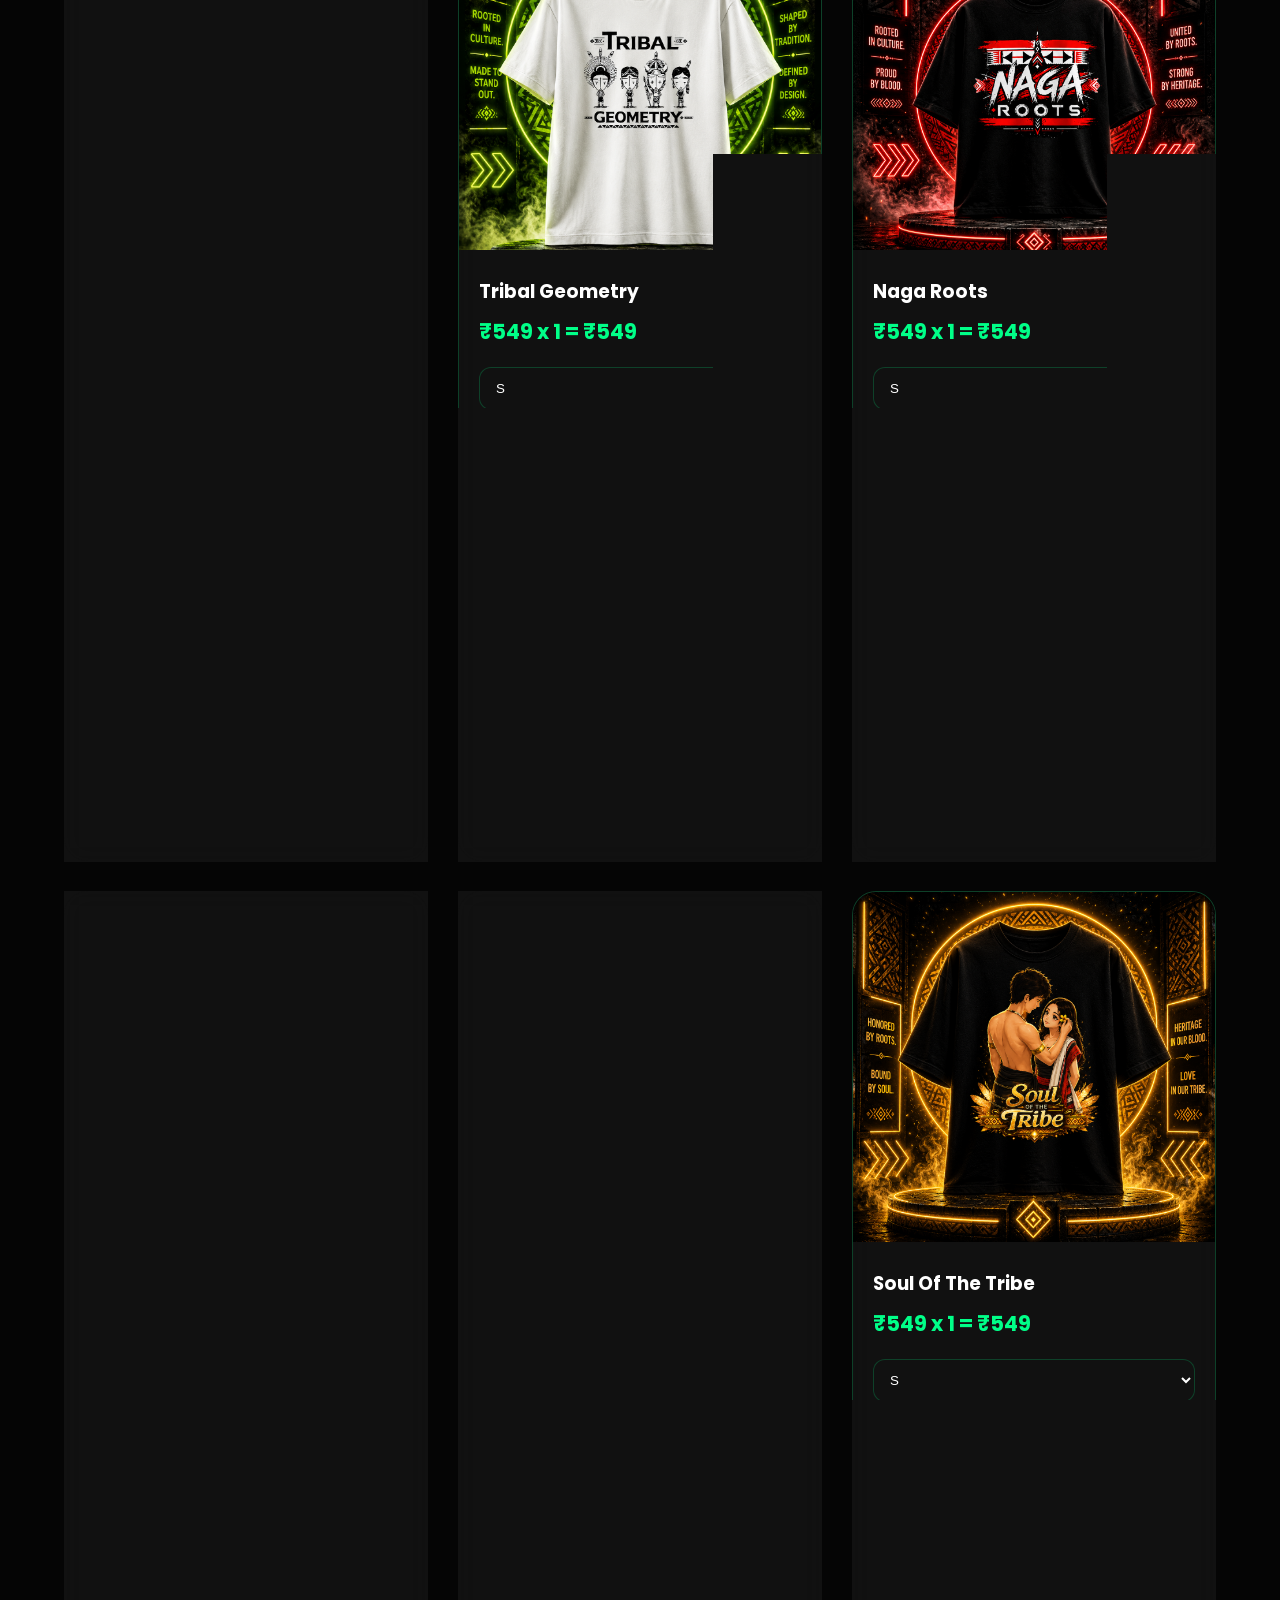
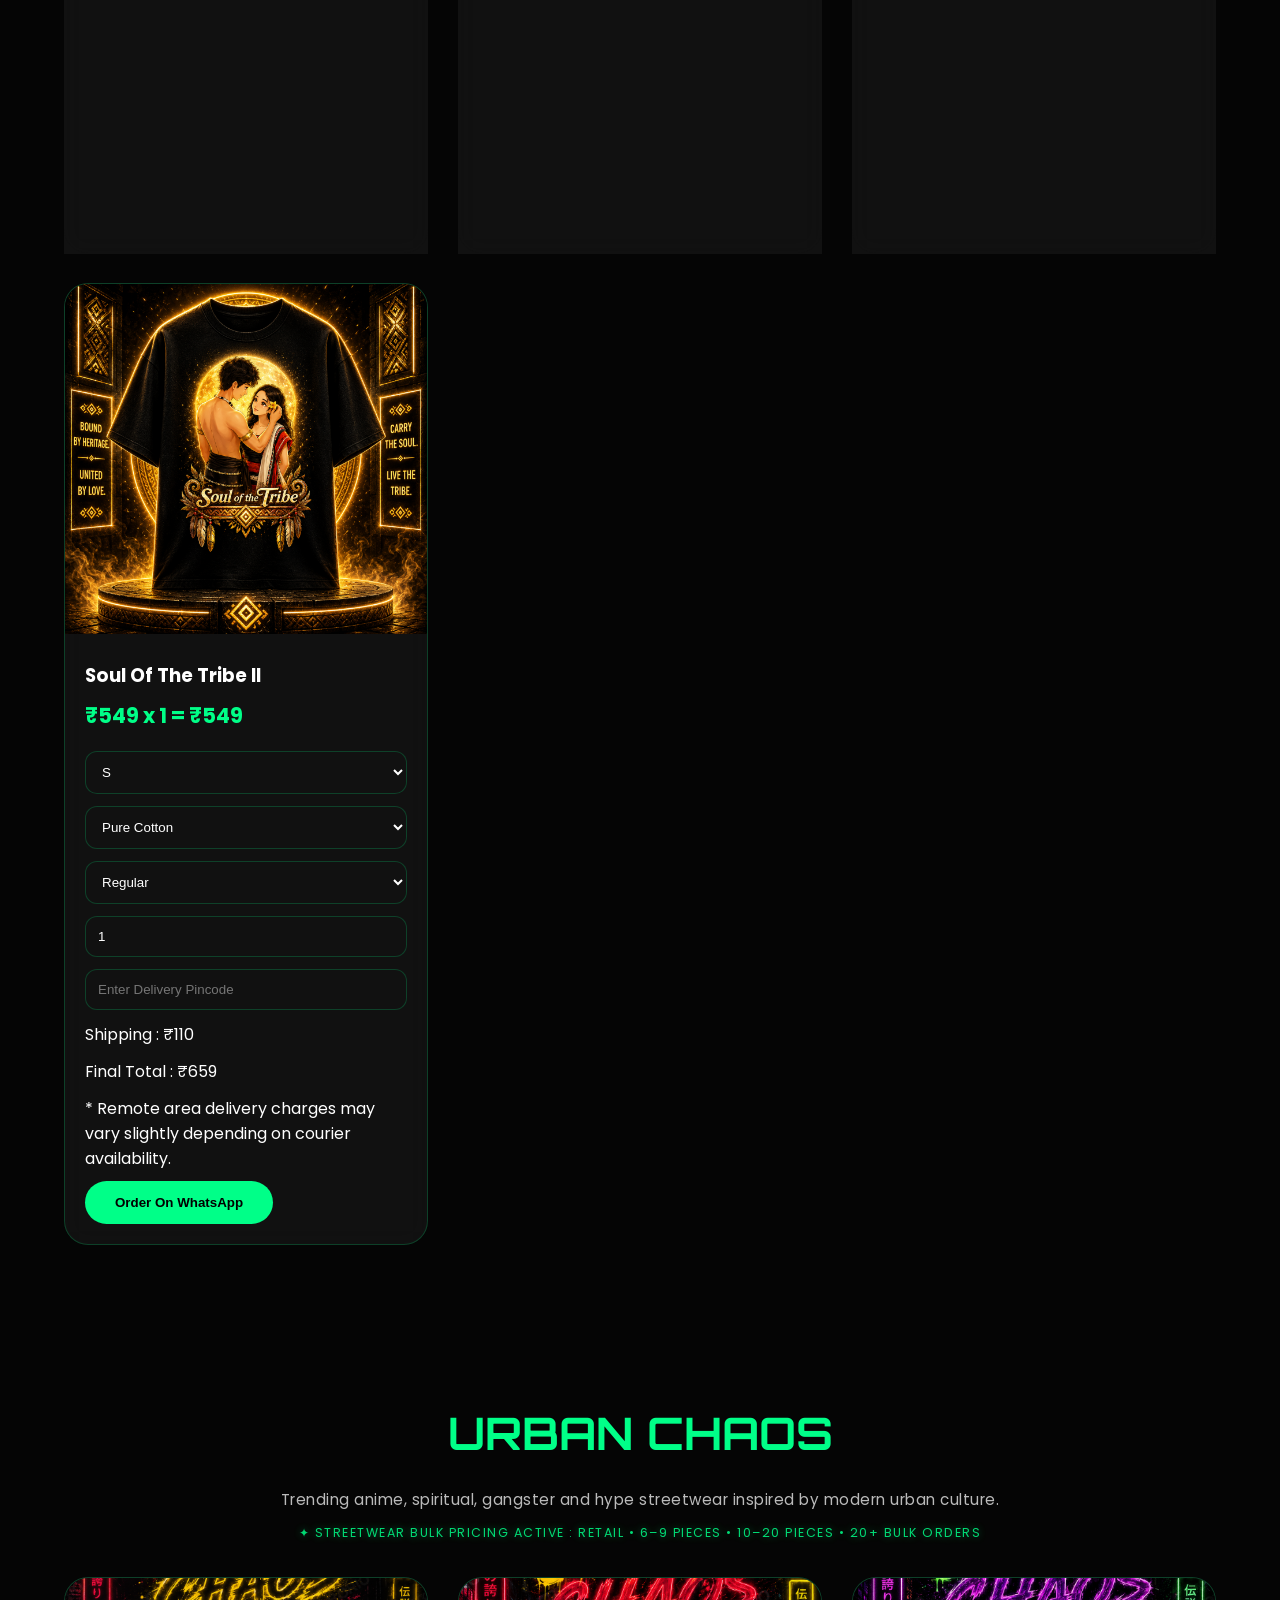
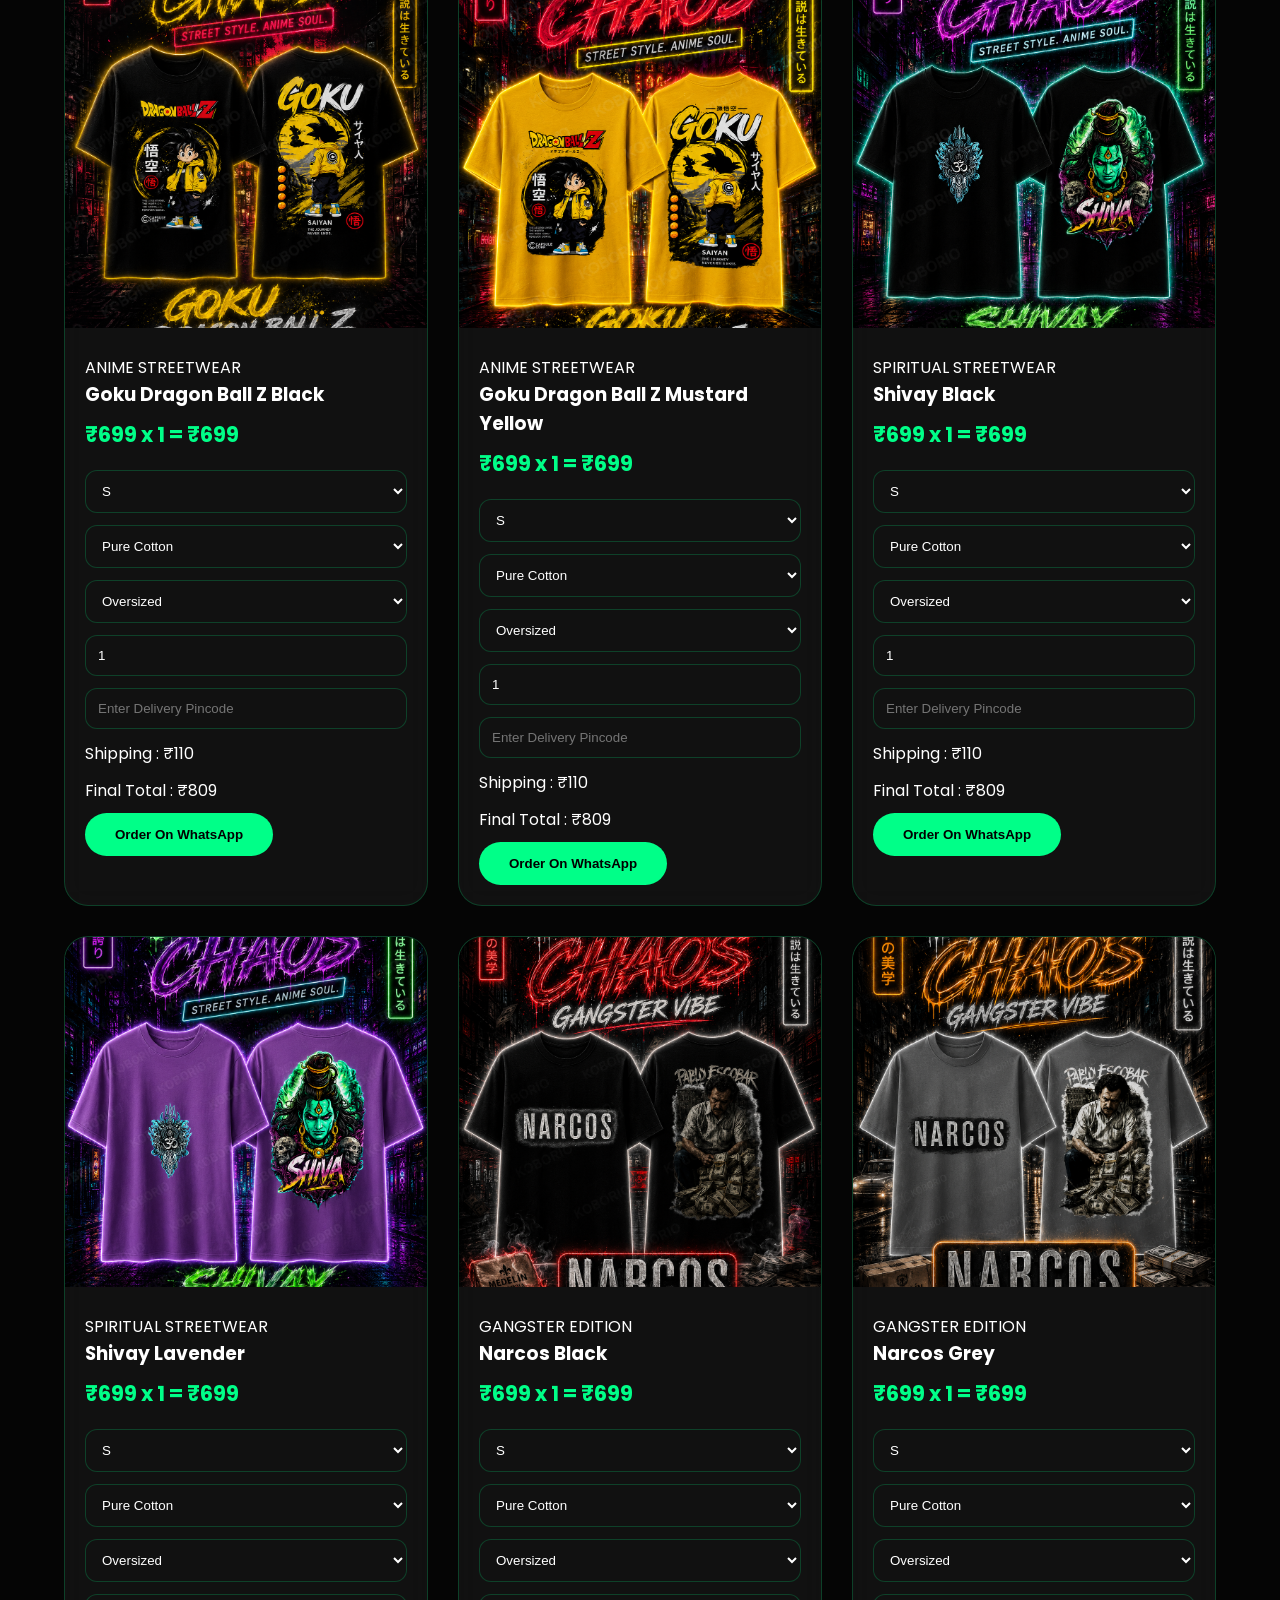
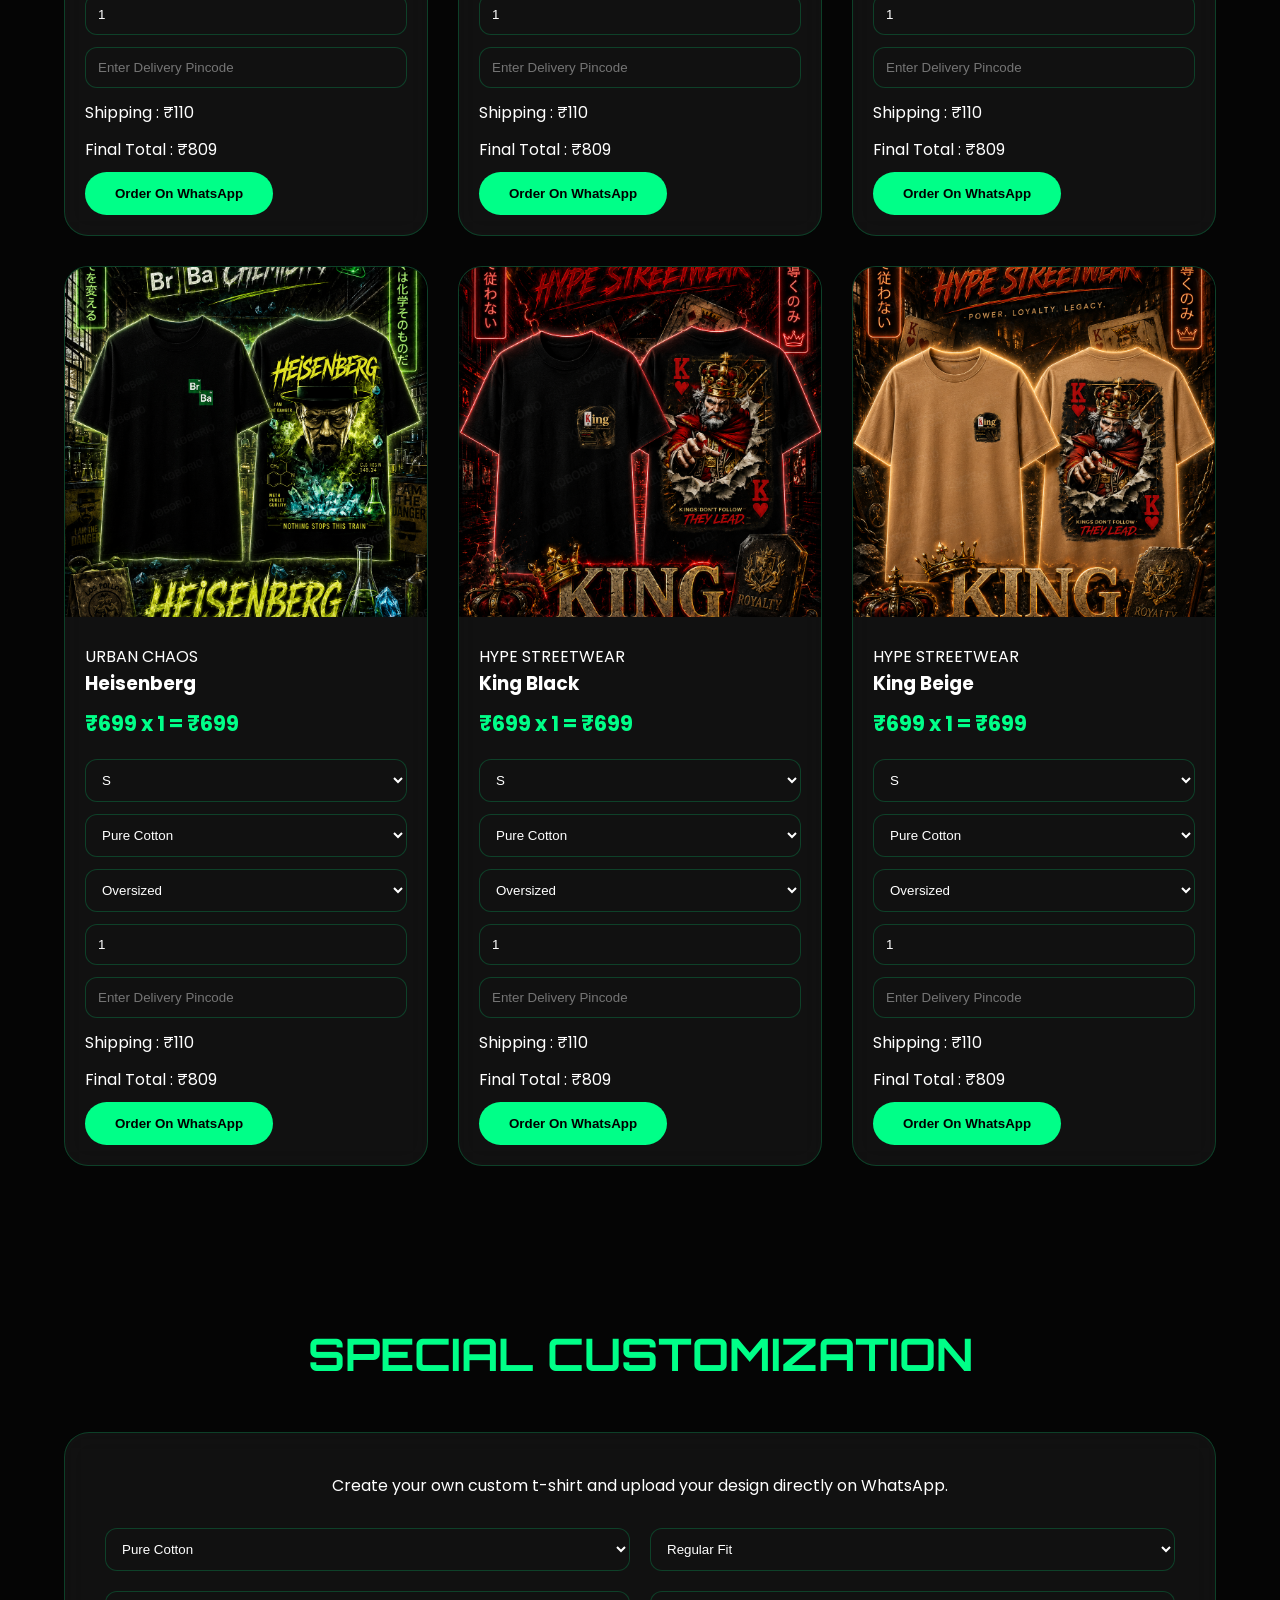
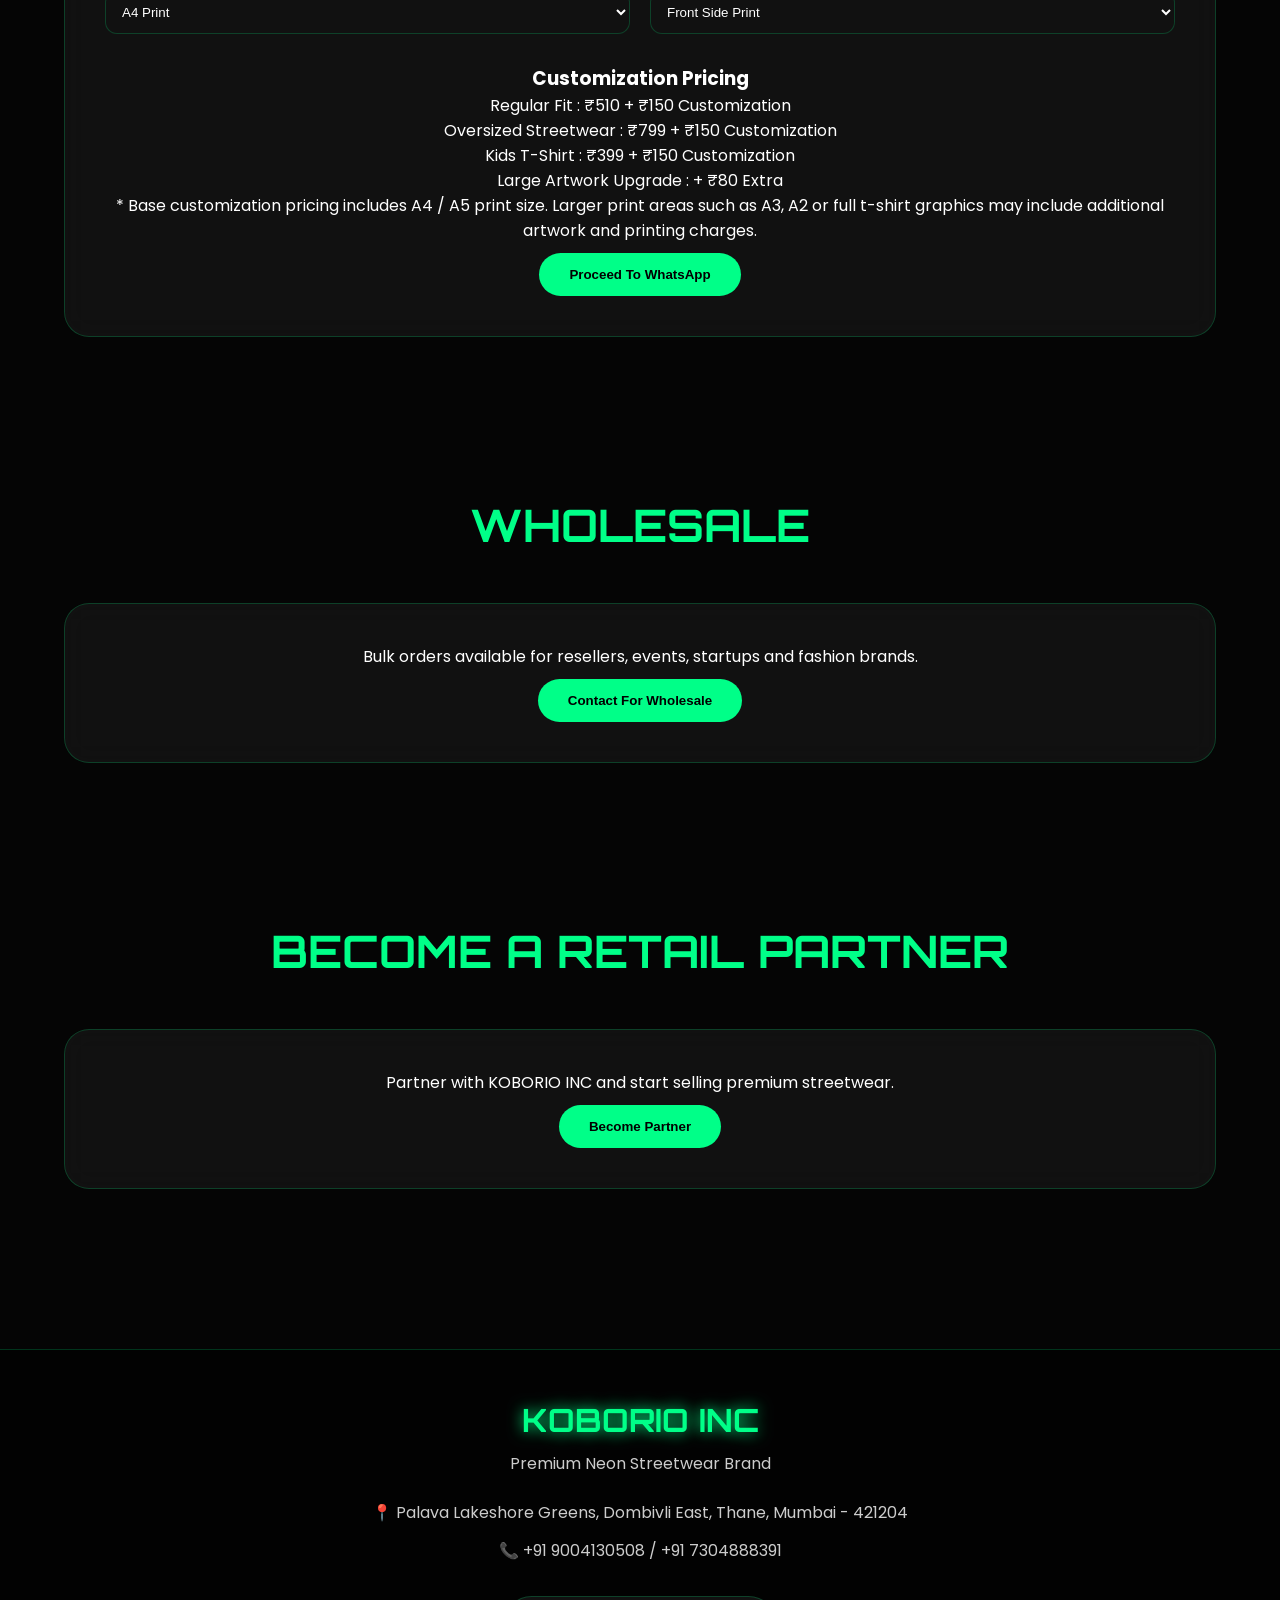
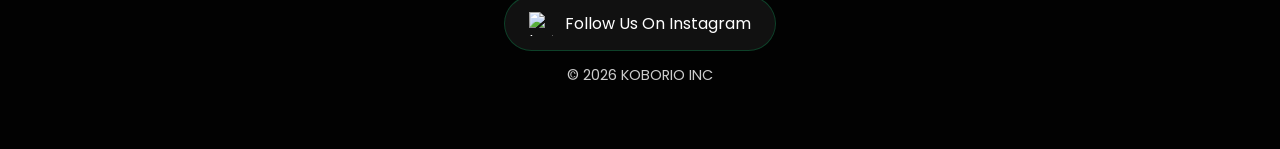
==== commit 4b4dc3bd: "Update print statement from 'Hello' to 'Goodbye'" ====
--- a/index.html
+++ b/index.html
@@ -1658,8 +1658,6 @@
 
 <section id="customization">
 
- <section id="customization">
-
   <h2 class="section-title">SPECIAL CUSTOMIZATION</h2>
 
   <div class="glass-box">
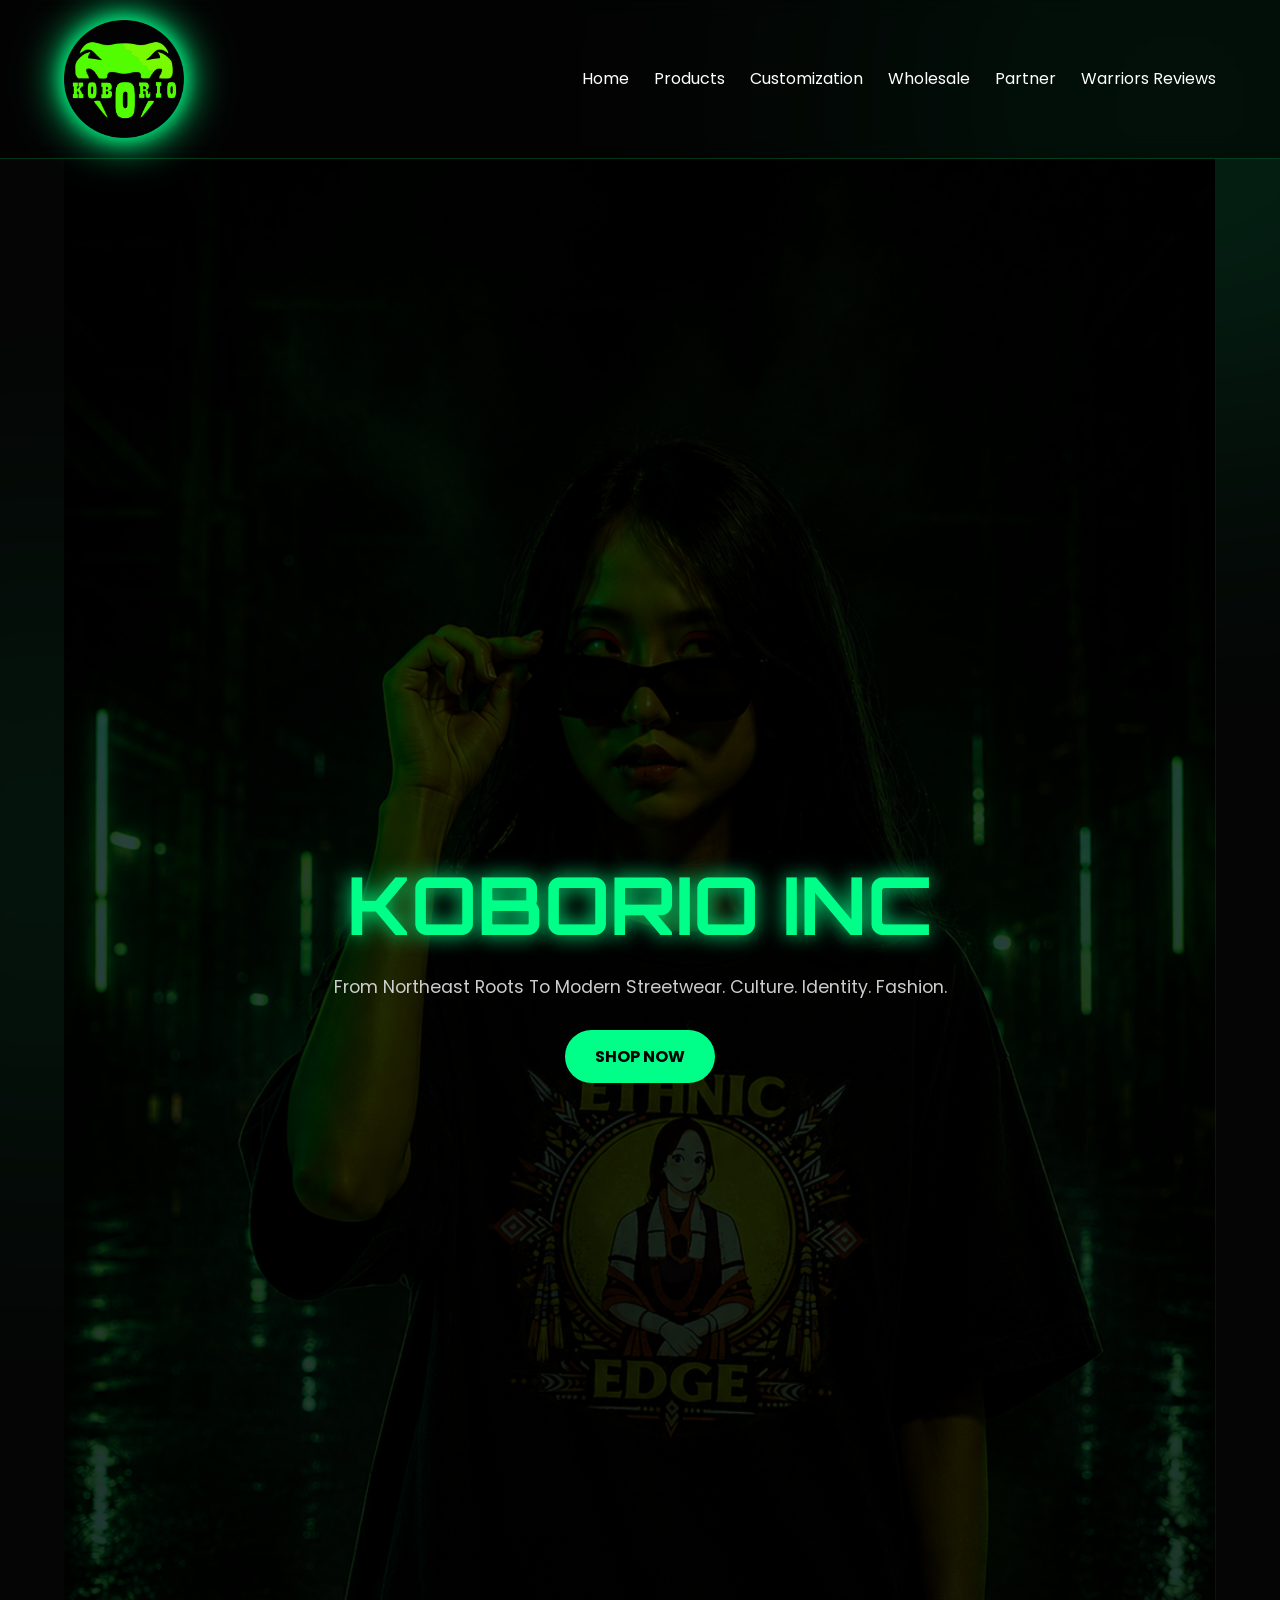
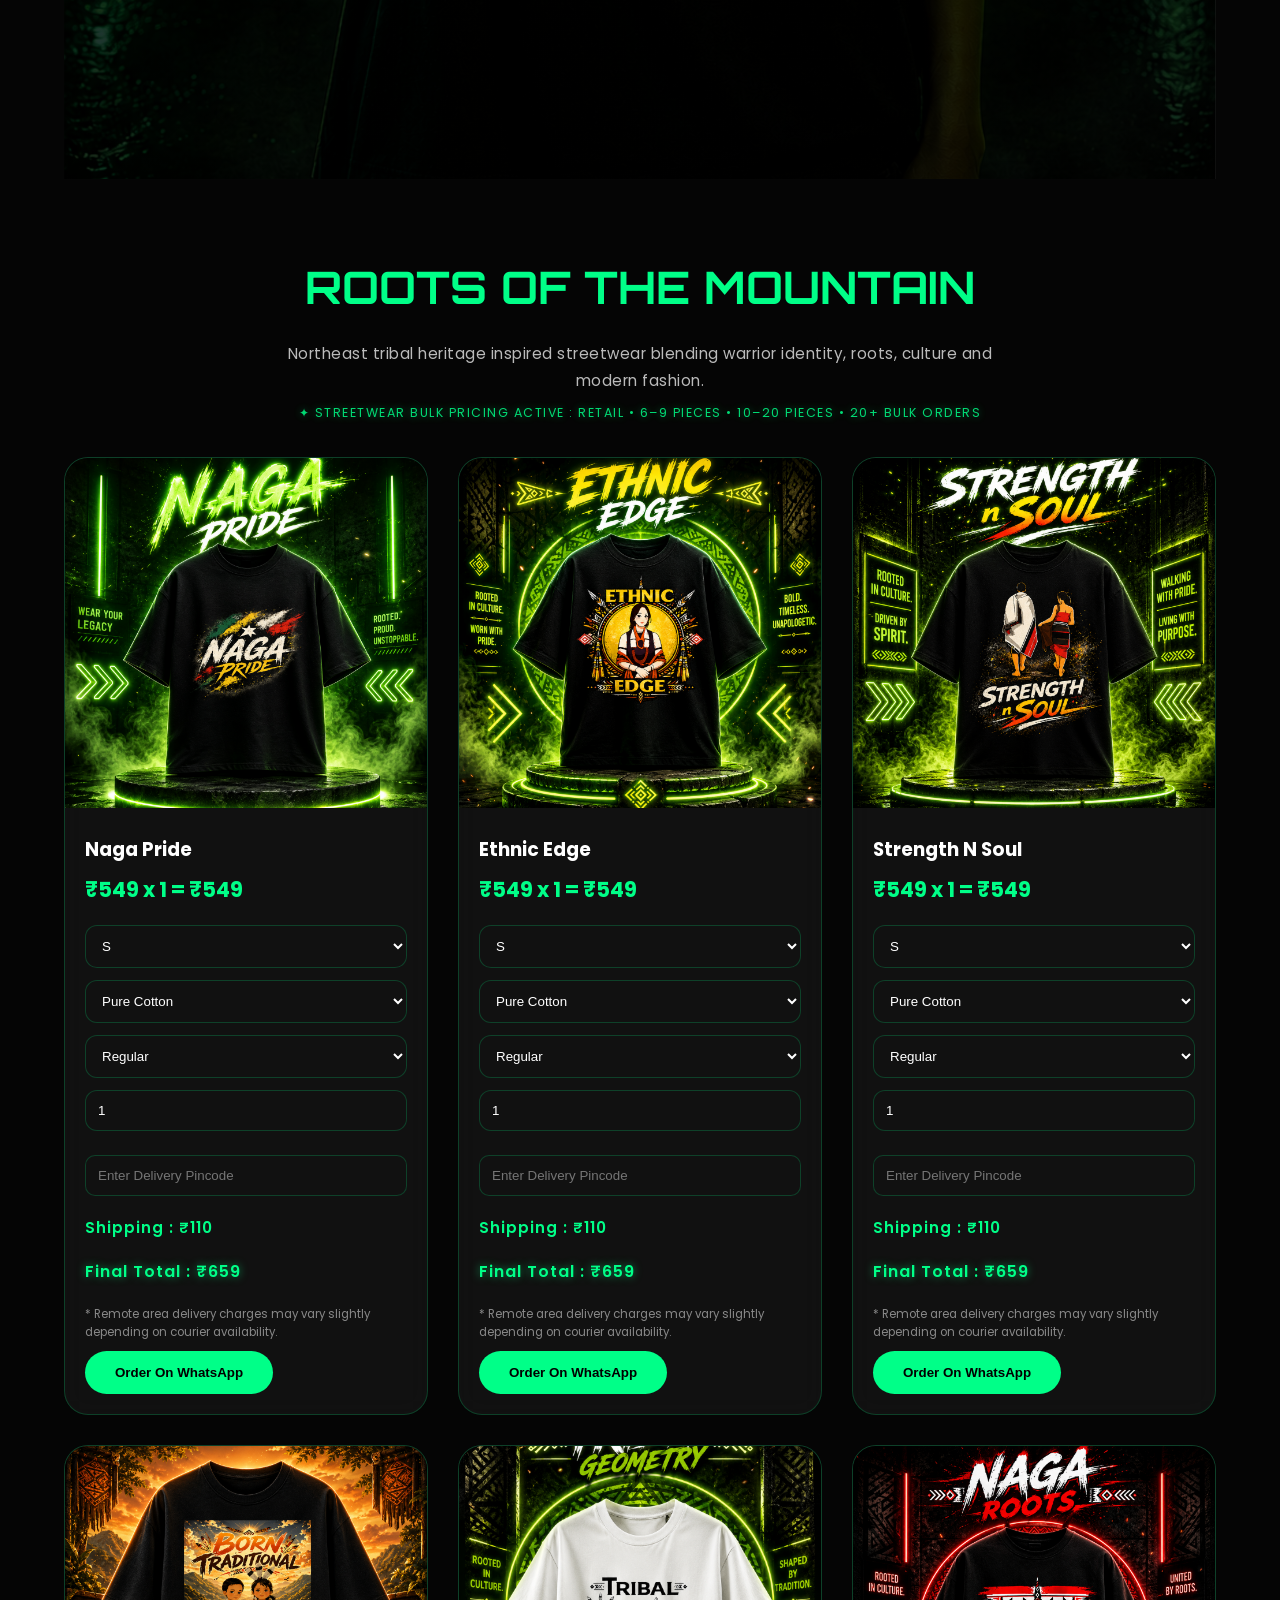
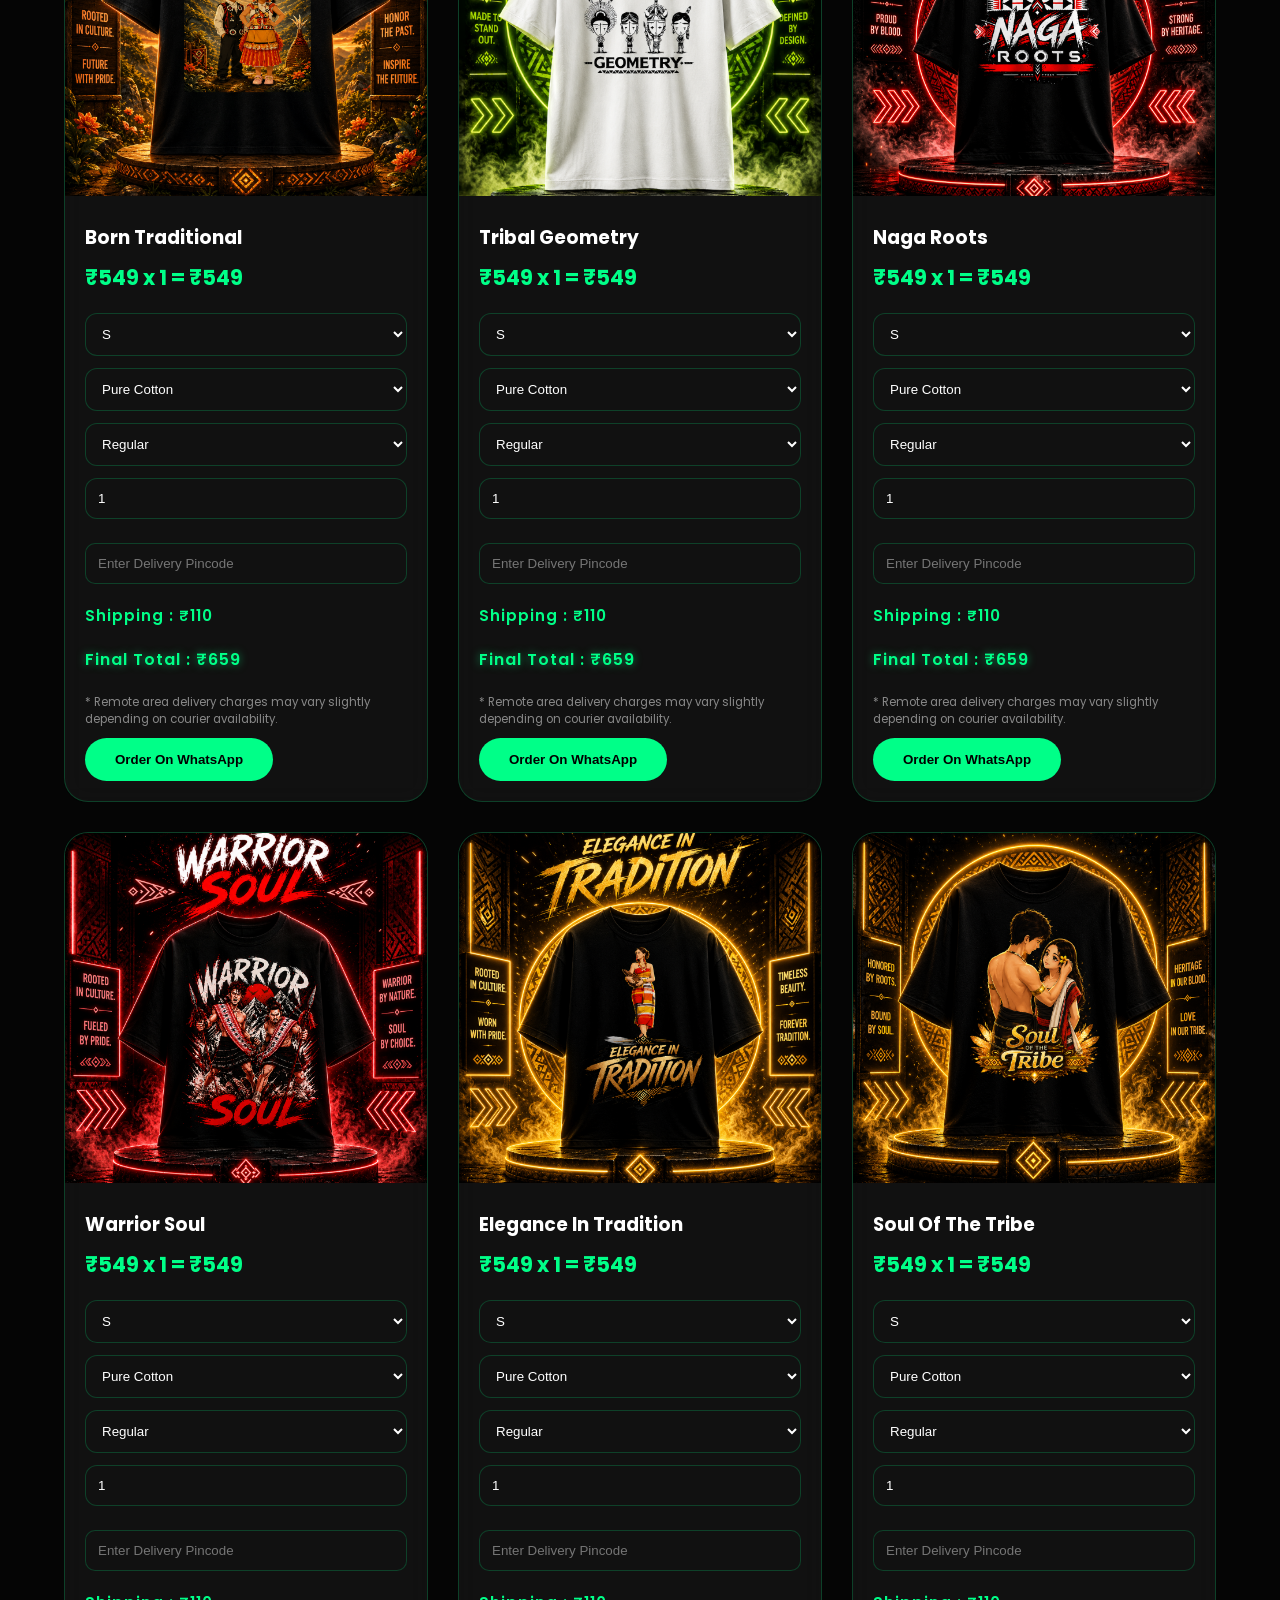
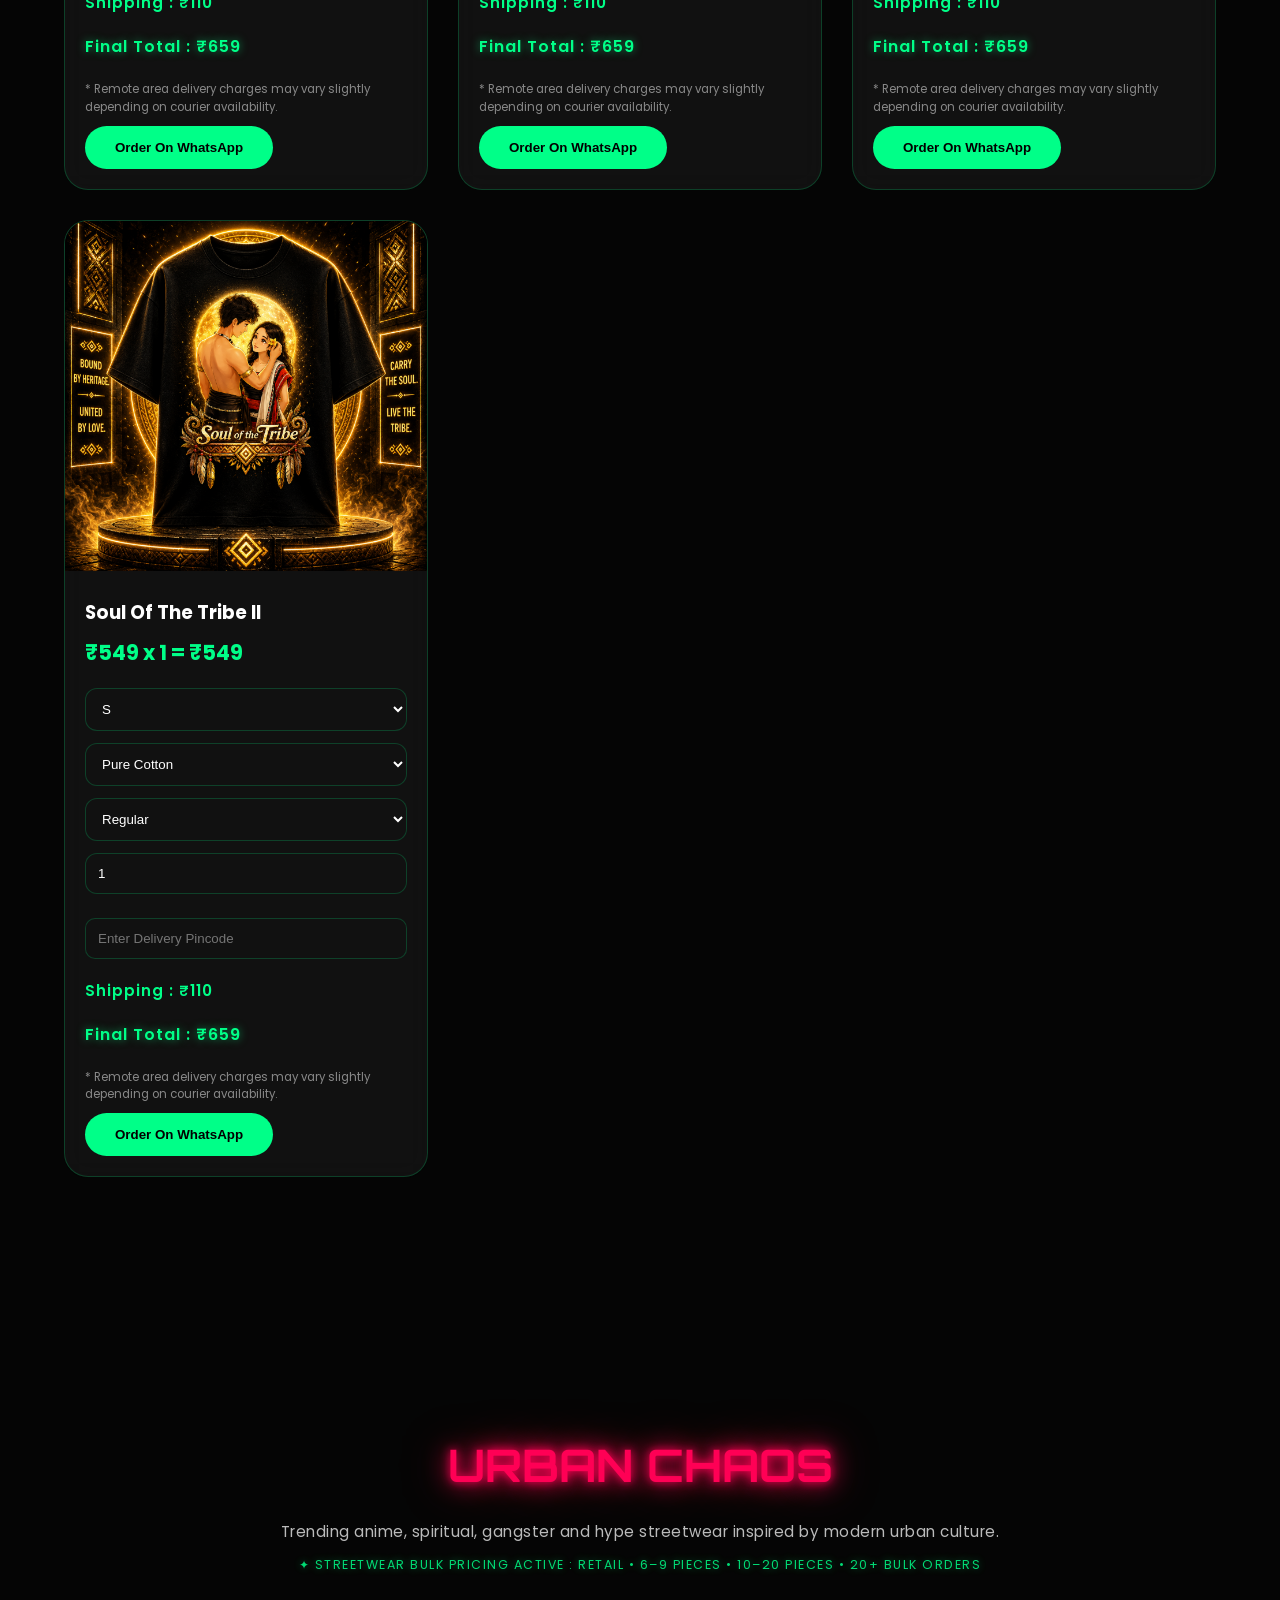
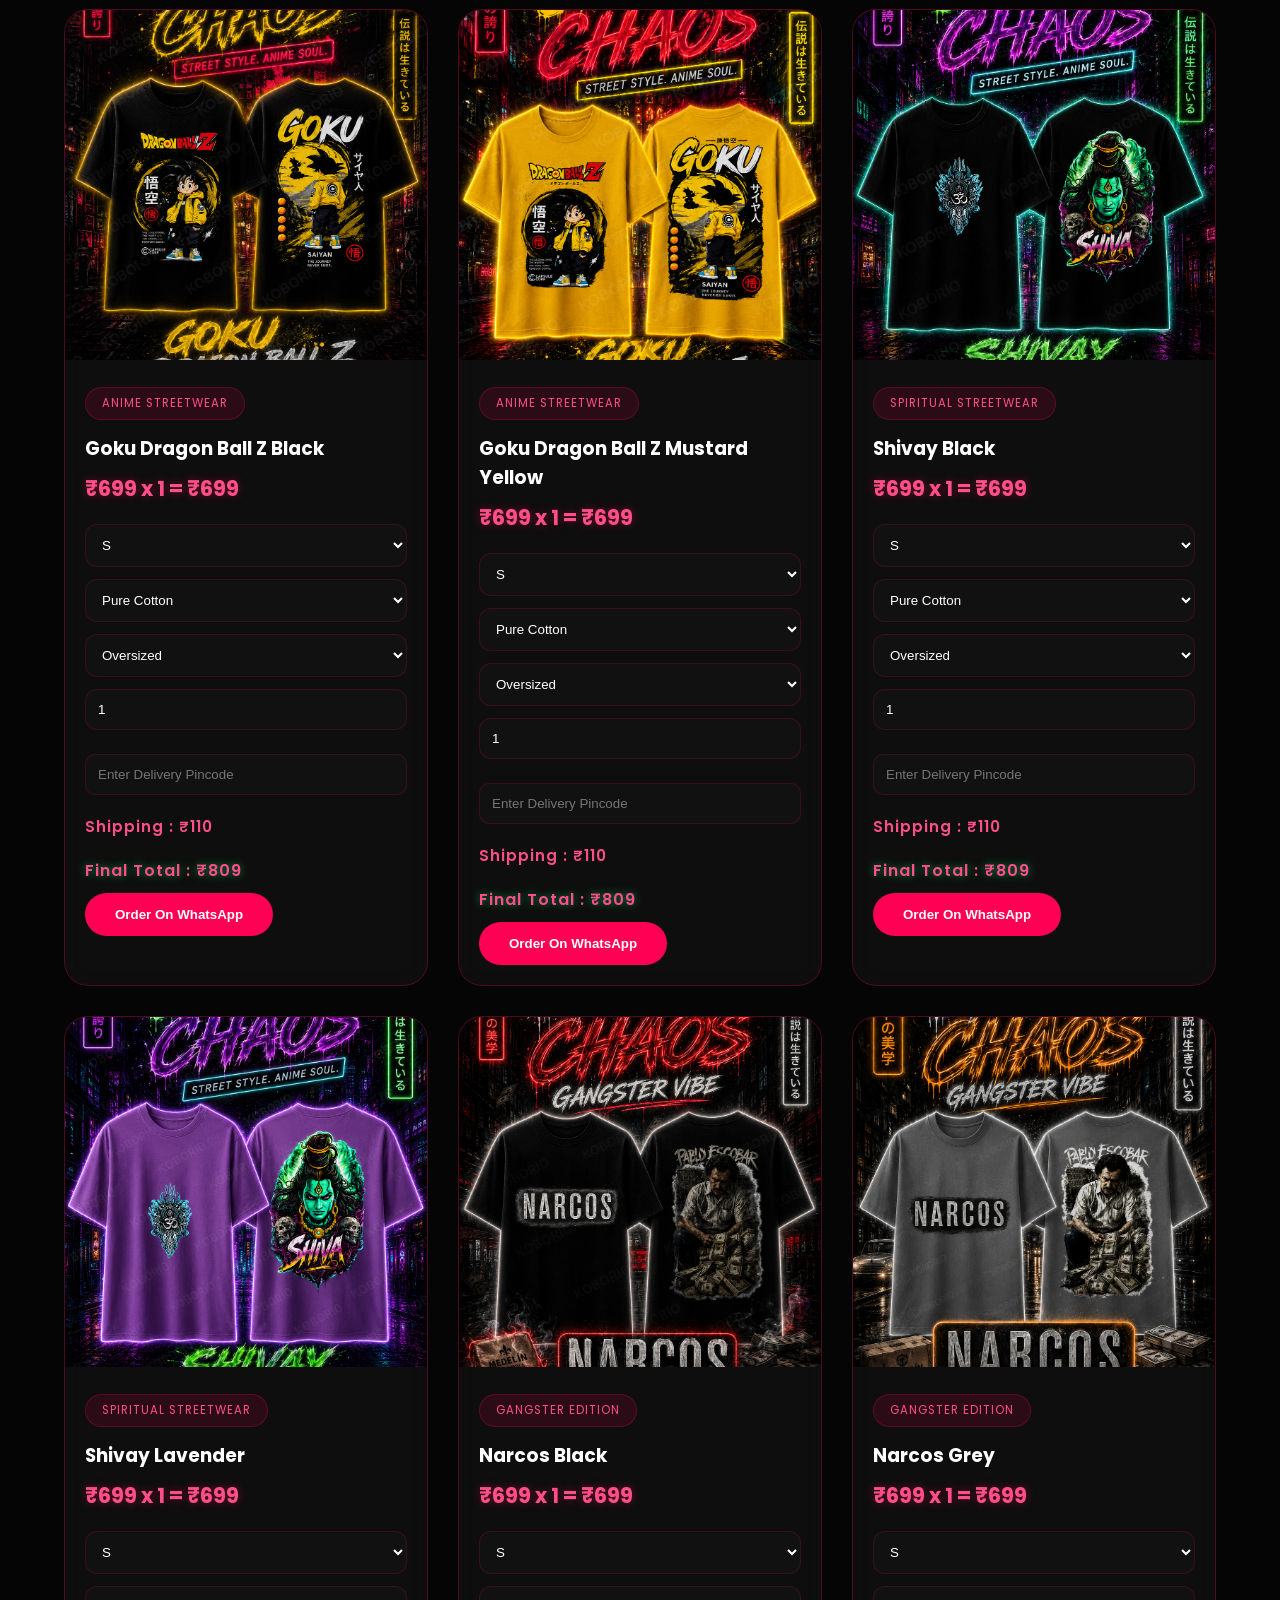
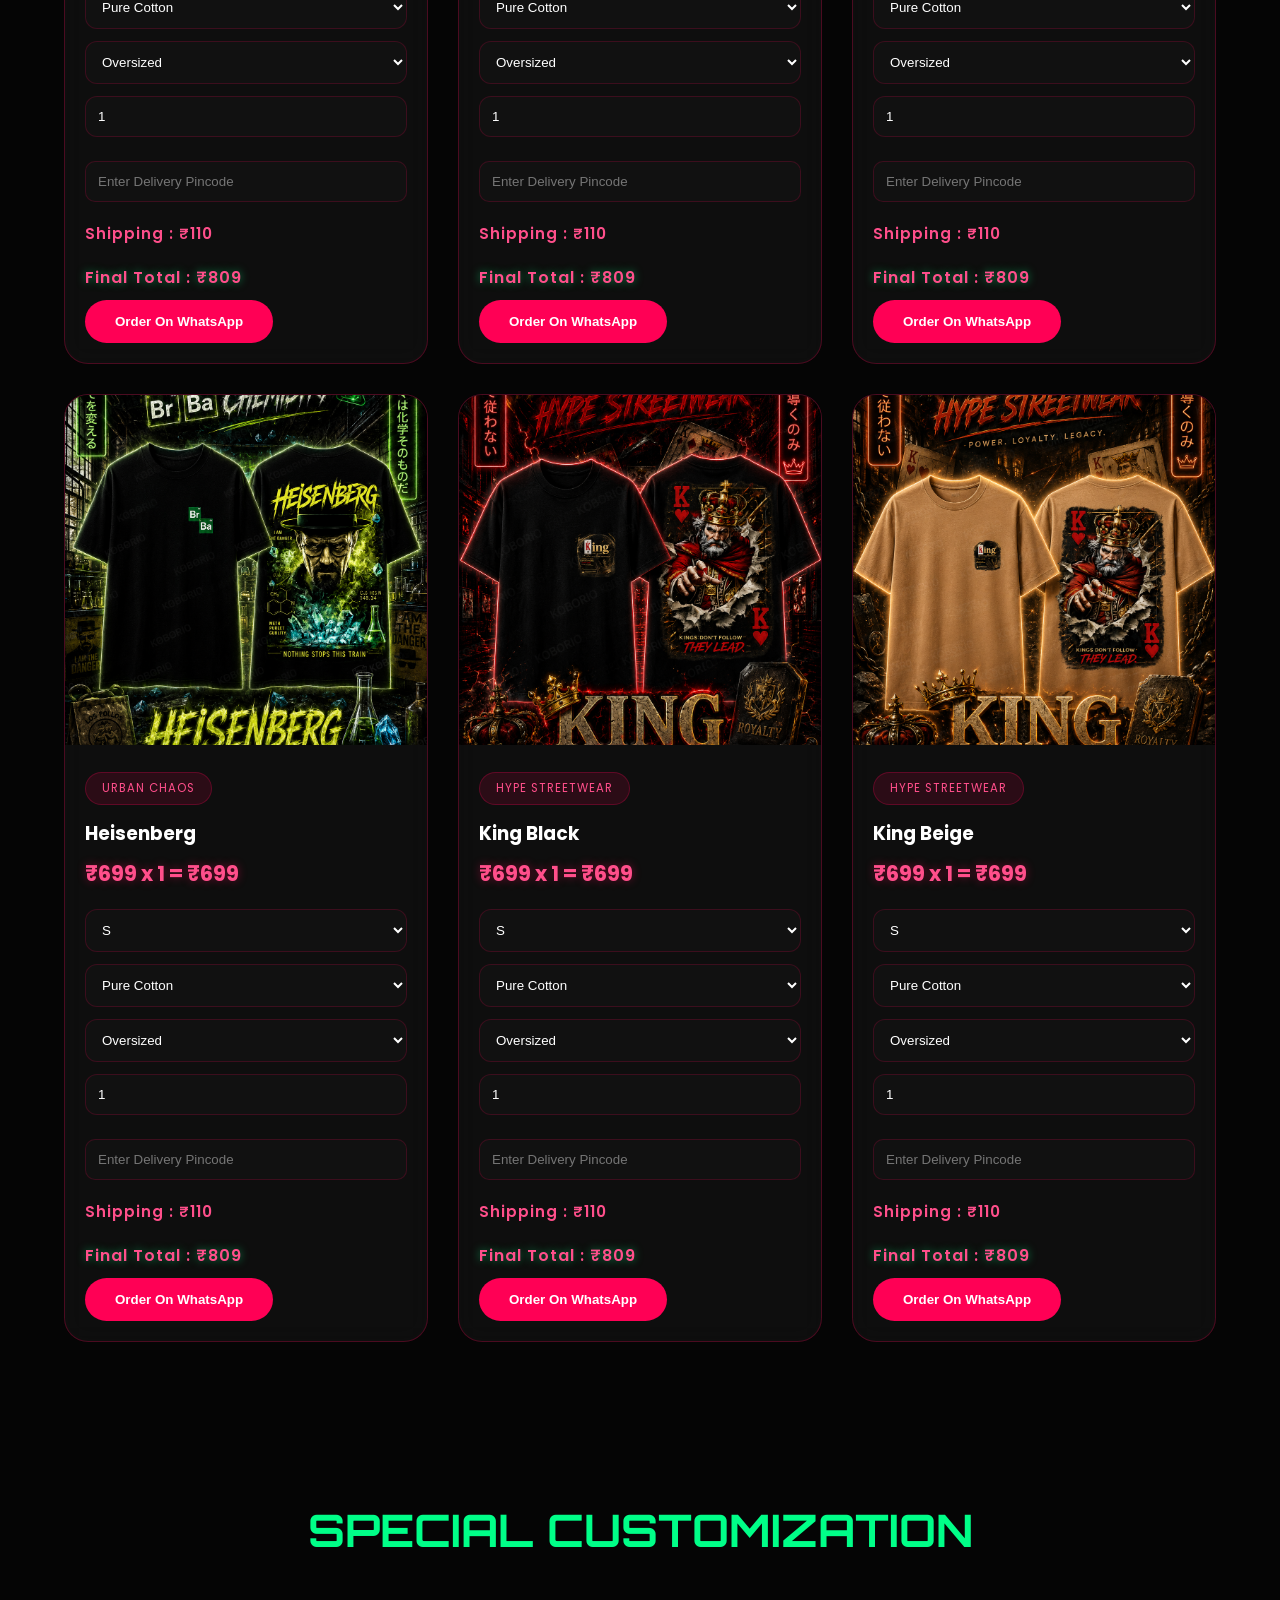
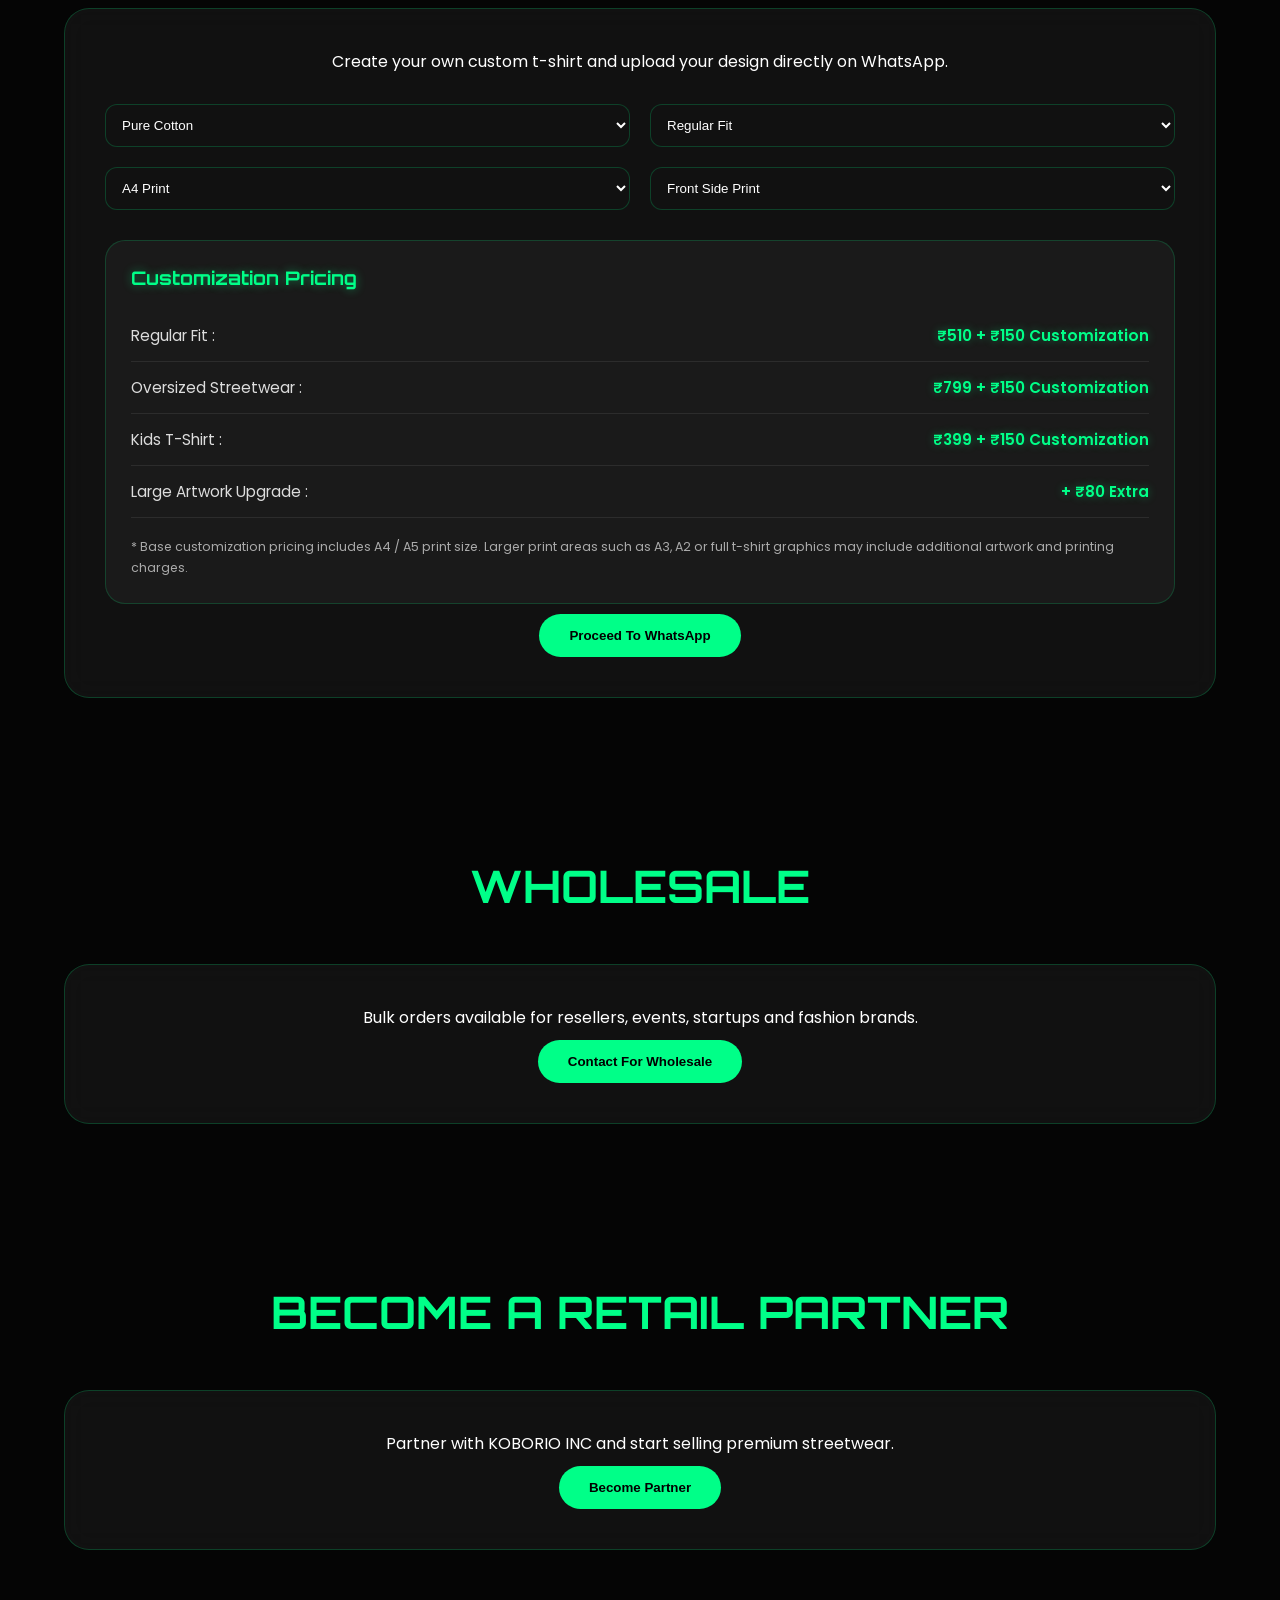
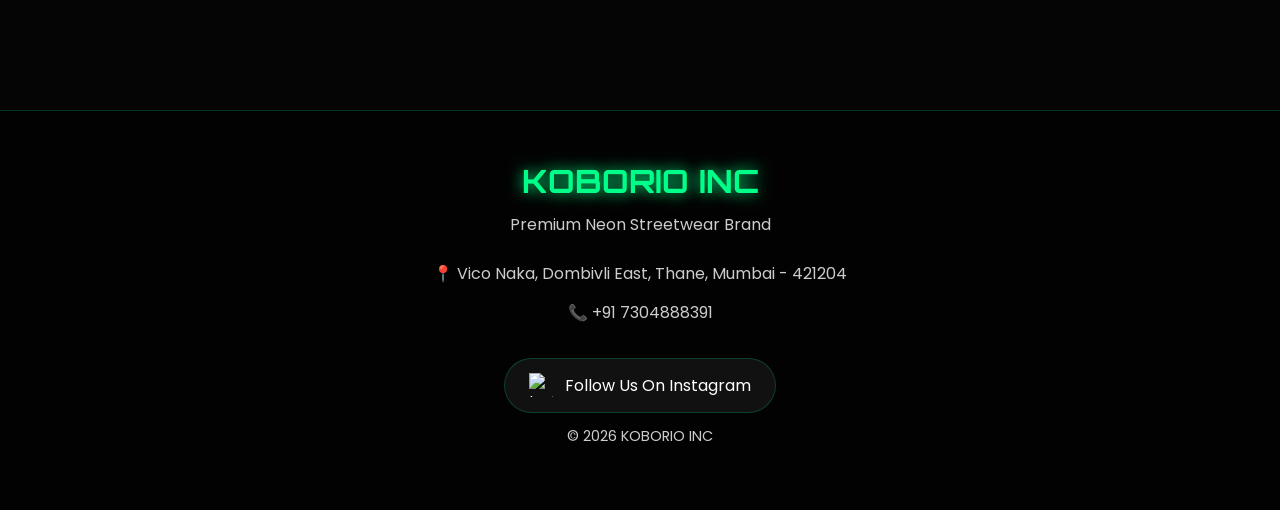
==== commit 54bbe217: "Update print statement from 'Hello' to 'Goodbye'" ====
--- a/index.html
+++ b/index.html
@@ -1784,12 +1784,12 @@
     <div class="footer-details">
 
       <p>
-        📍 Palava Lakeshore Greens, Dombivli East,
+        📍 Vico Naka, Dombivli East,
         Thane, Mumbai - 421204
       </p>
 
       <p>
-        📞 +91 9004130508 / +91 7304888391
+        📞 +91 7304888391
       </p>
 
     </div>
--- a/style.css
+++ b/style.css
@@ -326,6 +326,7 @@
   .custom-grid{
     grid-template-columns:1fr;
   }
+}
 
   /* LOADER */
 
@@ -689,3 +690,77 @@
   }
 
 }
+
+/* ==========================================
+   MOBILE OVERFLOW FIX
+   APPEND BELOW EVERYTHING
+========================================== */
+
+@media screen and (max-width:768px){
+
+html,
+body{
+    width:100%;
+    max-width:100%;
+    overflow-x:hidden !important;
+}
+
+header,
+nav,
+section,
+.hero,
+.hero-content,
+.products-grid,
+.card,
+.footer{
+    width:100%;
+    max-width:100%;
+}
+
+nav{
+    margin:0 !important;
+    padding:15px !important;
+}
+
+.logo{
+    justify-content:center;
+}
+
+.nav-links{
+    display:flex;
+    flex-wrap:wrap;
+    justify-content:center;
+    gap:16px;
+    width:100%;
+    margin:0;
+    padding:0;
+}
+
+.nav-links a{
+    white-space:nowrap;
+}
+
+.hero{
+    background-size:cover !important;
+    background-position:center center !important;
+    padding:70px 15px !important;
+    min-height:auto !important;
+    height:auto !important;
+}
+
+.products-grid{
+    grid-template-columns:1fr !important;
+    gap:20px;
+}
+
+.card{
+    margin:0 auto !important;
+}
+
+img{
+    max-width:100%;
+    height:auto;
+    display:block;
+}
+
+}
